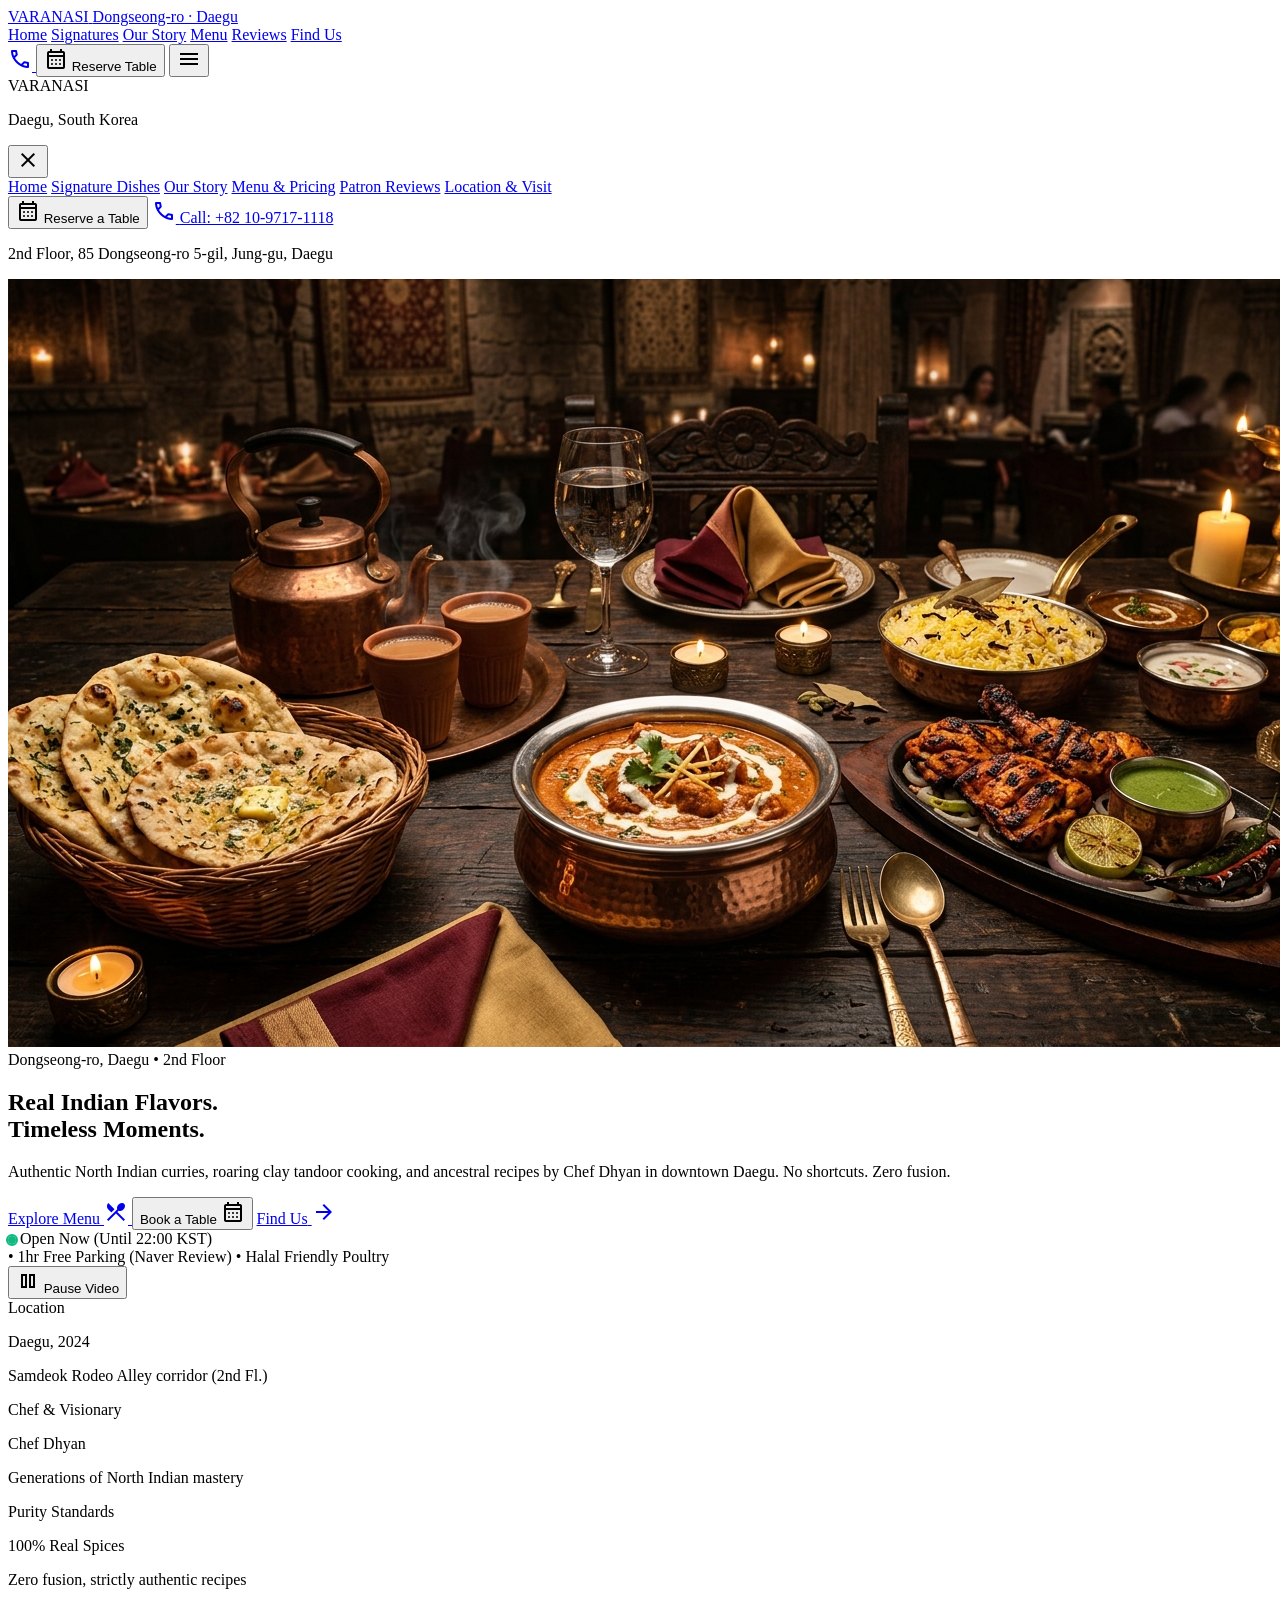
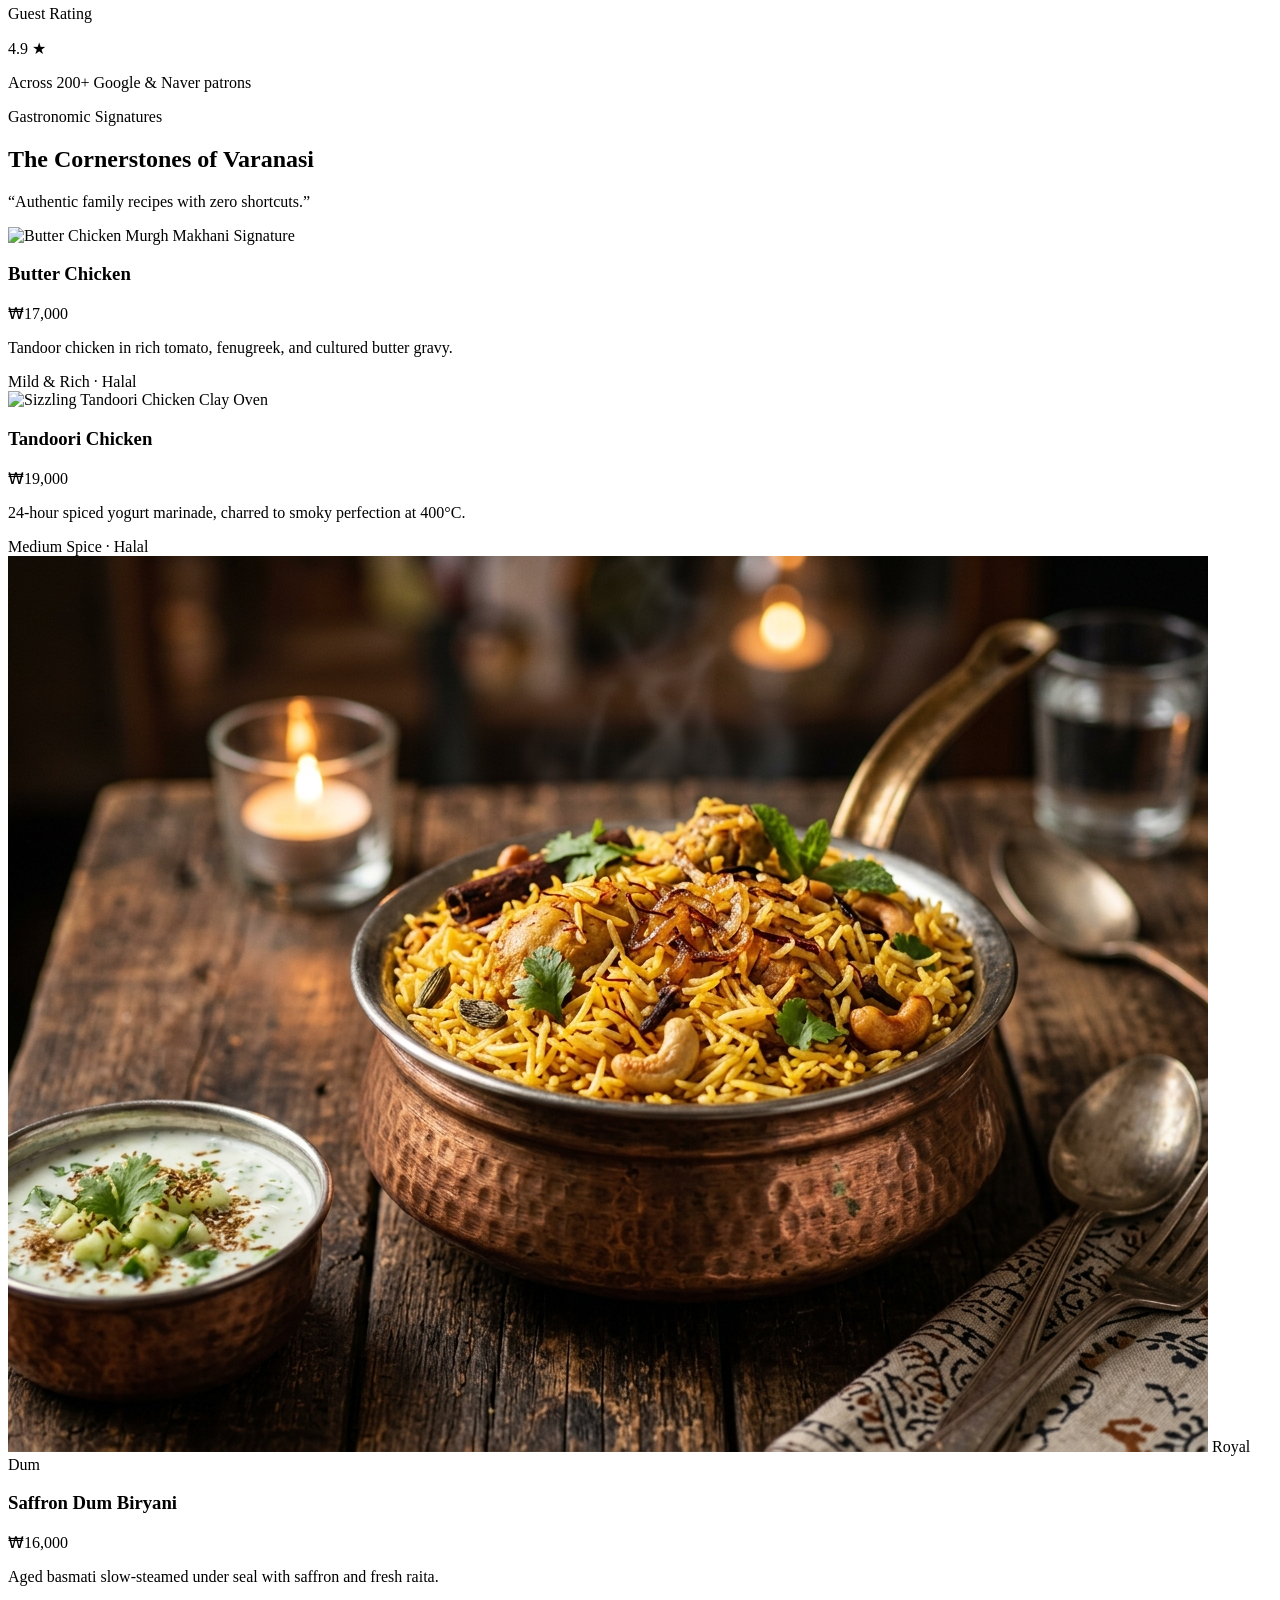
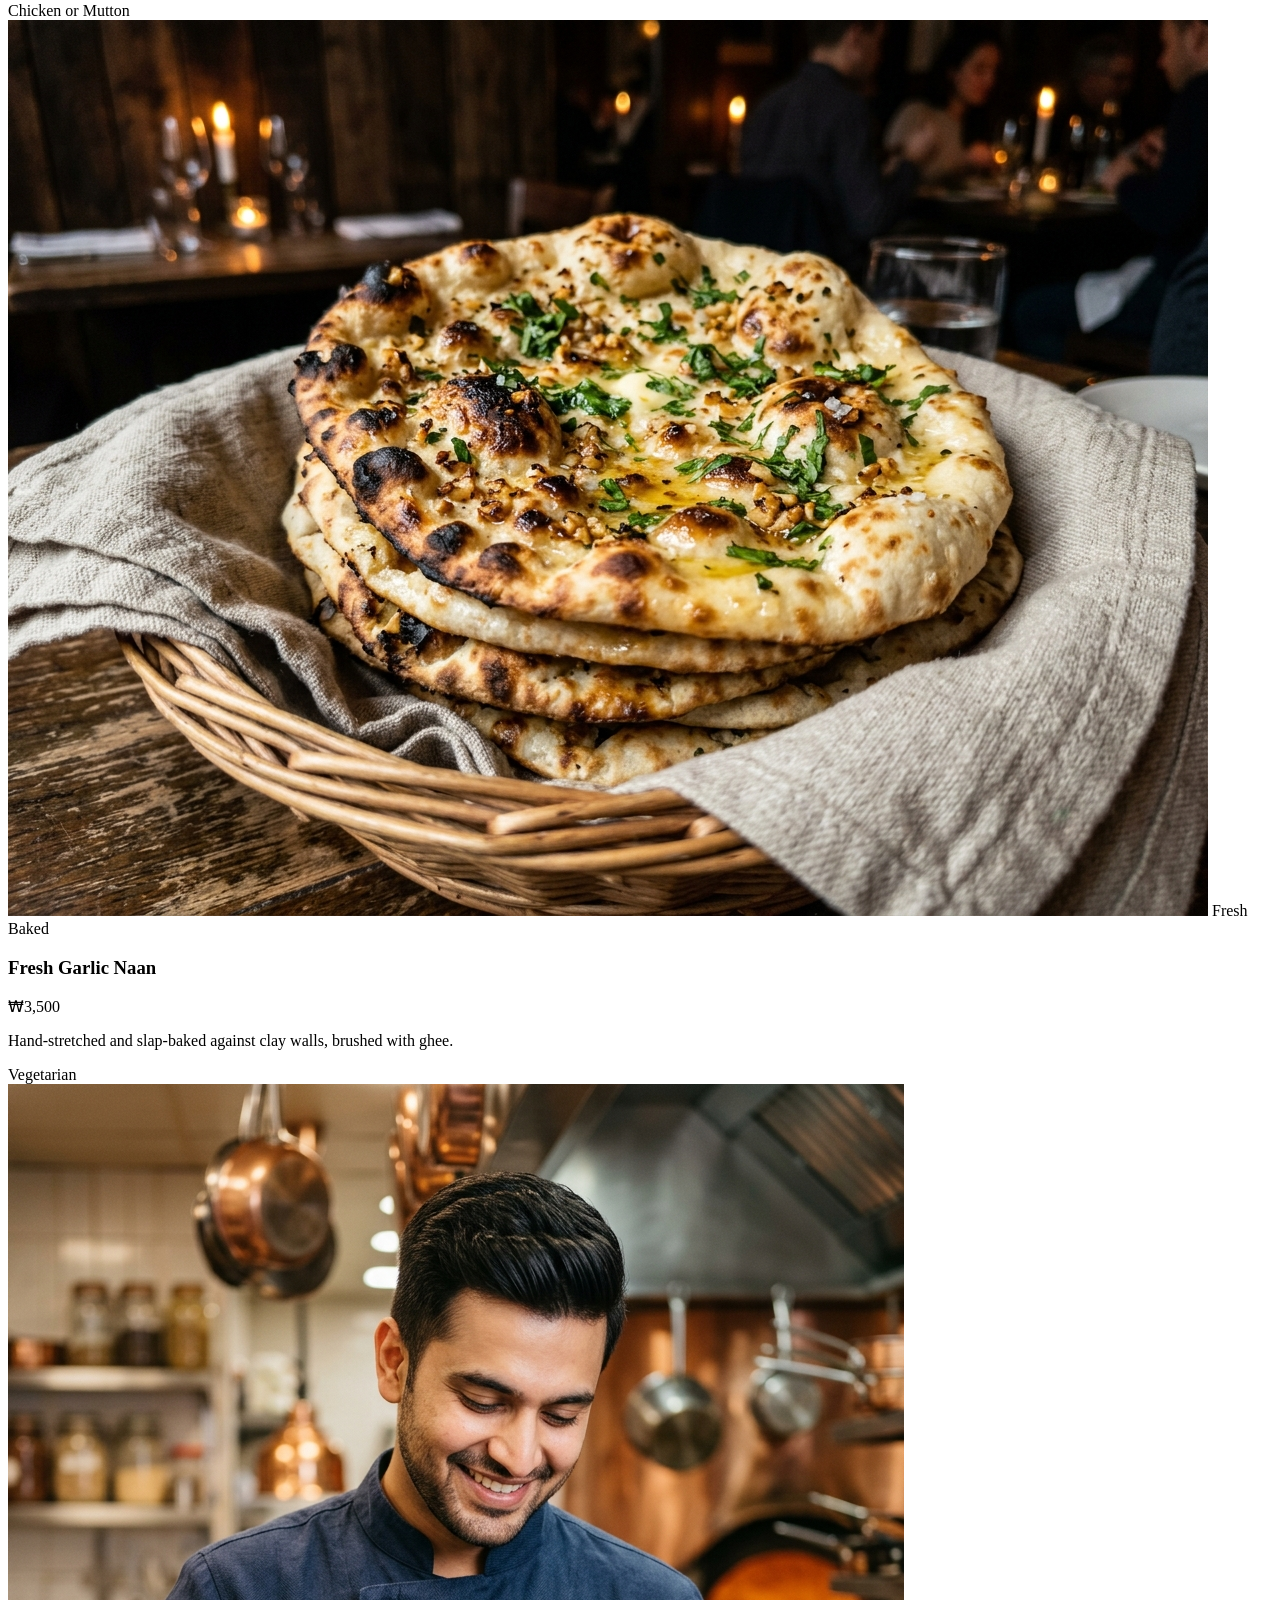
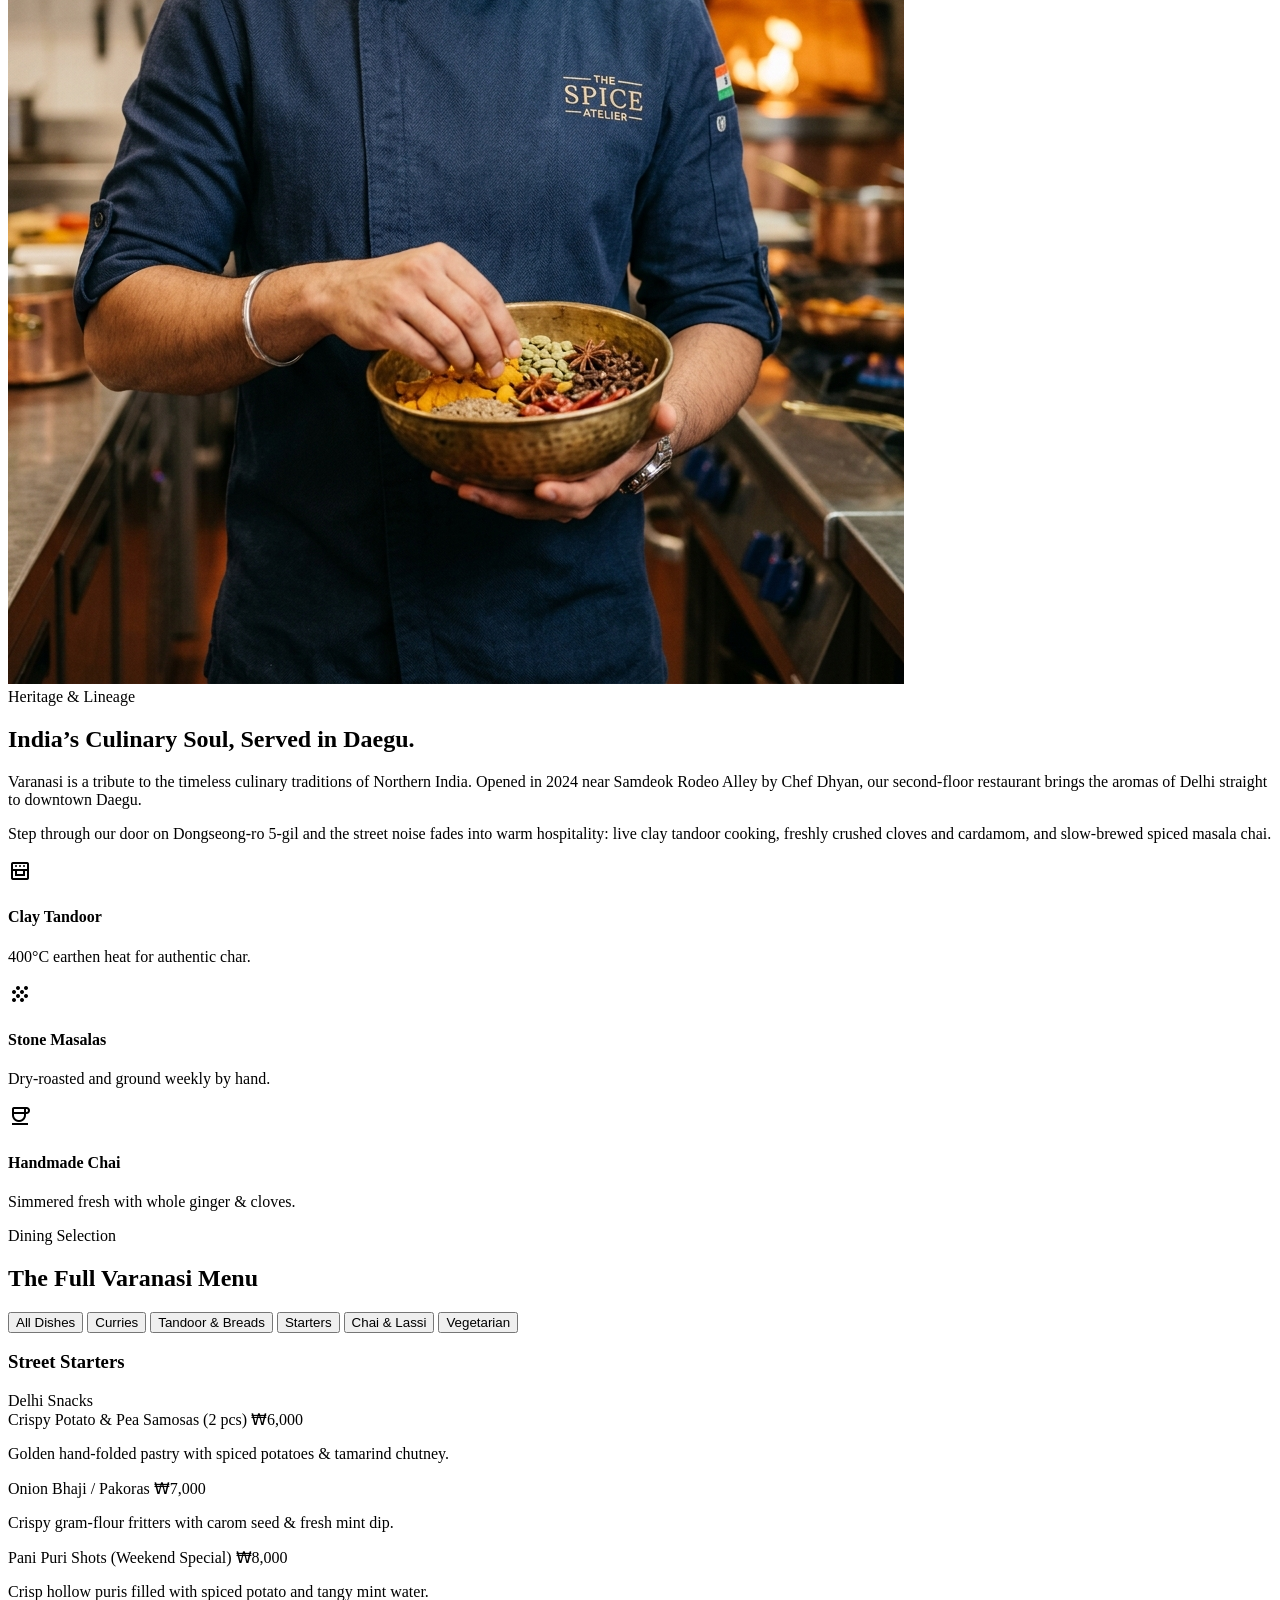
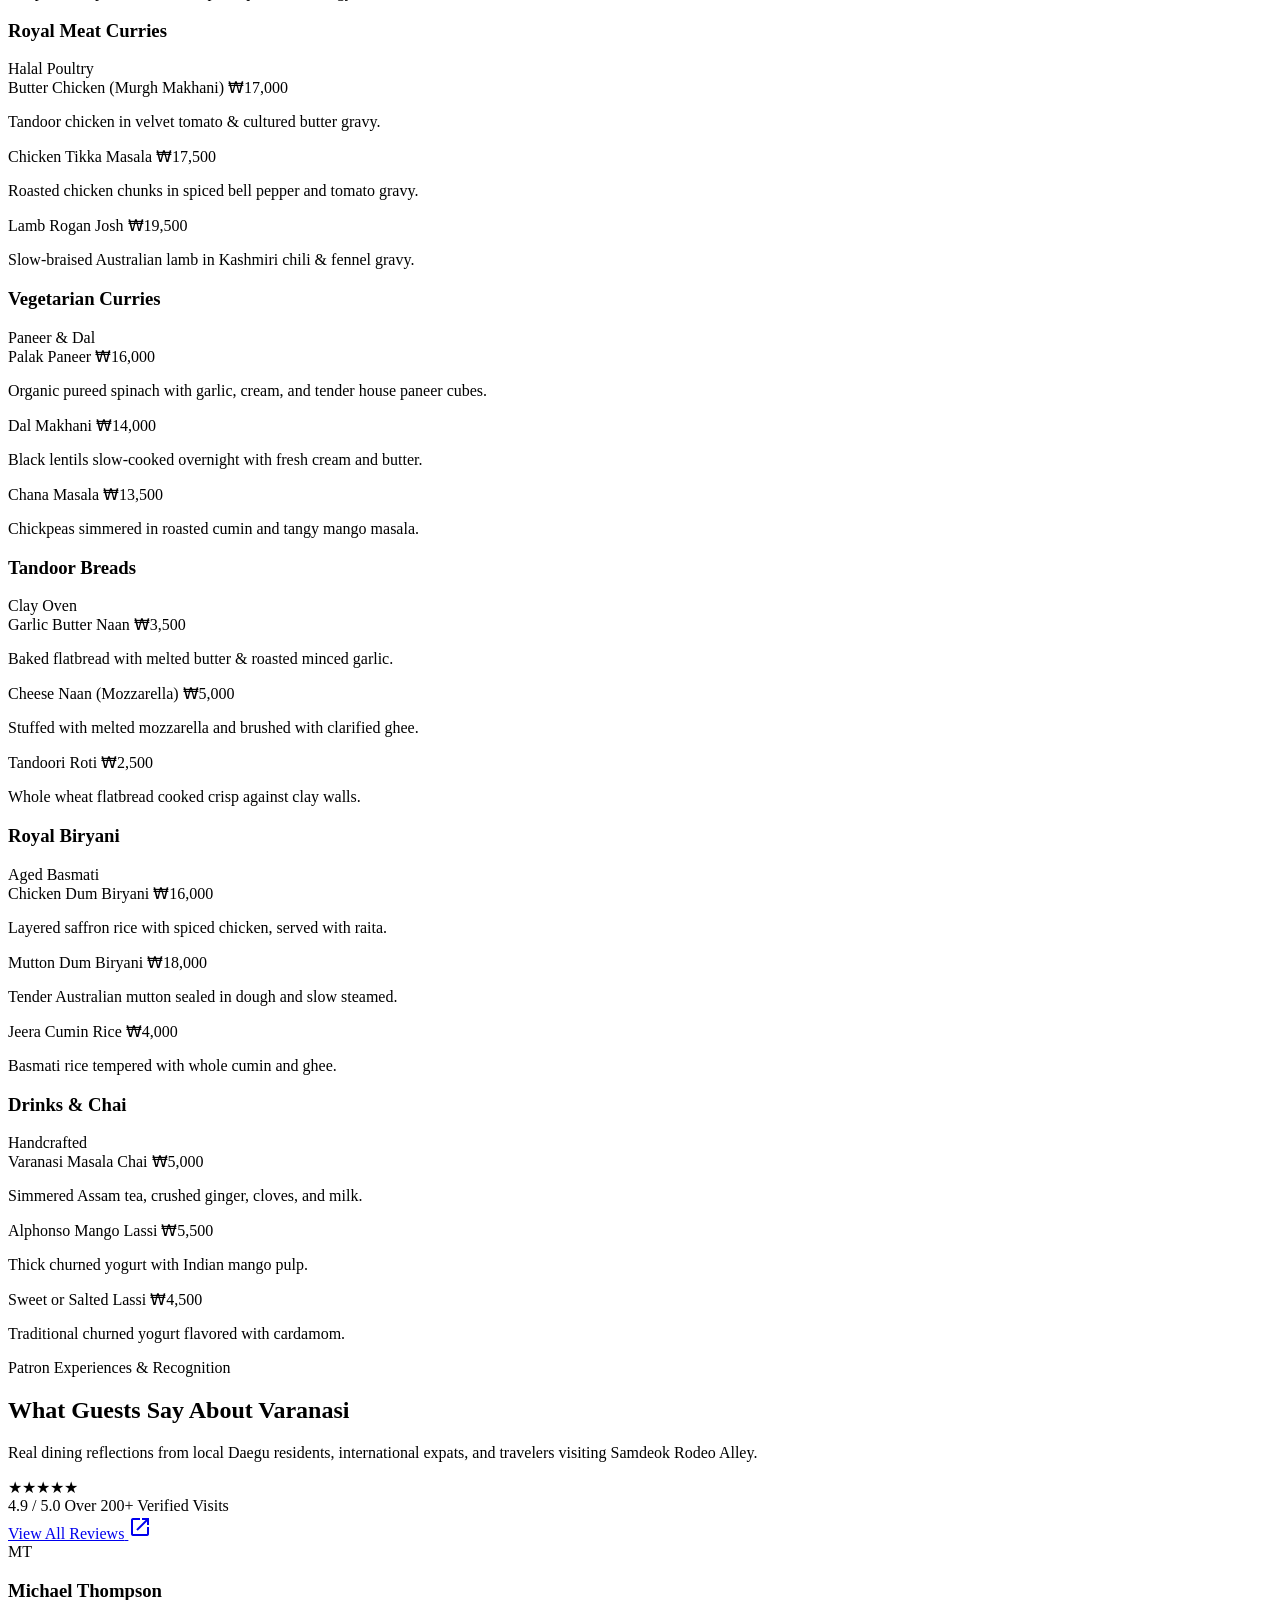
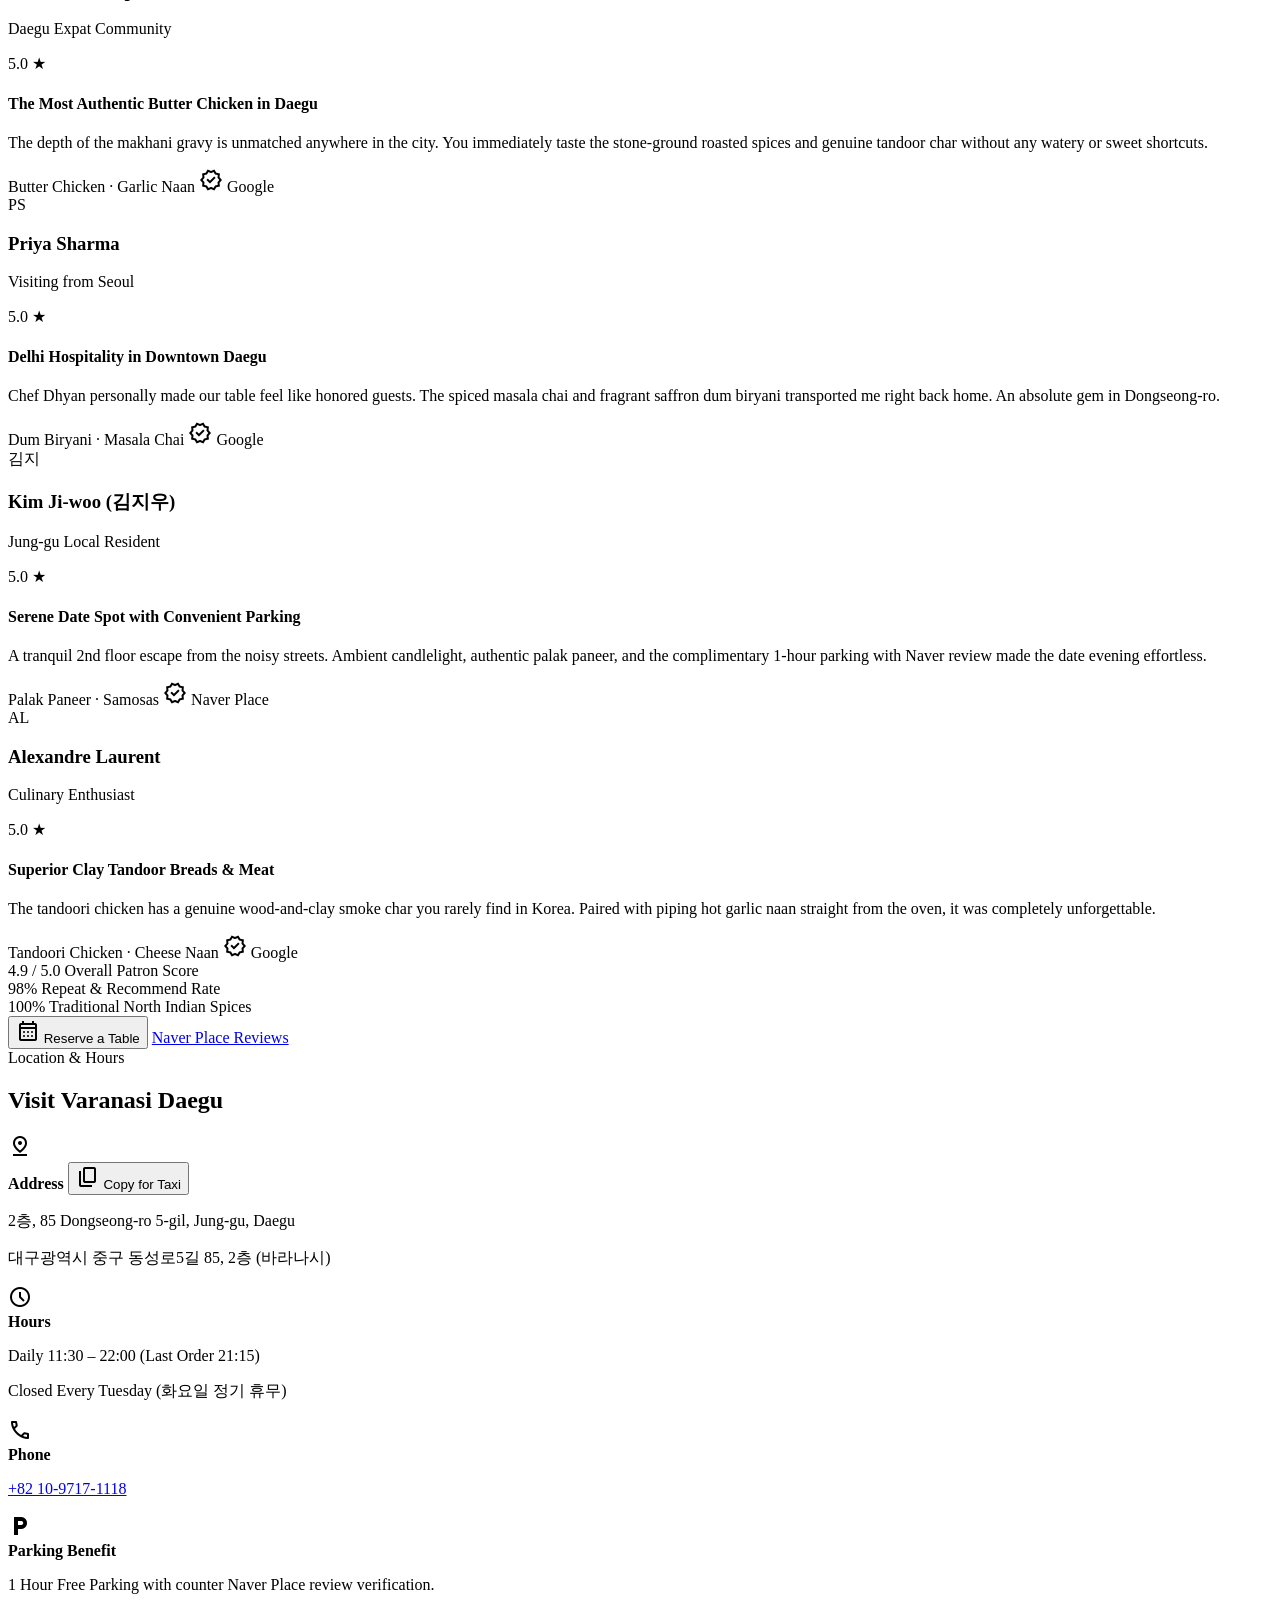
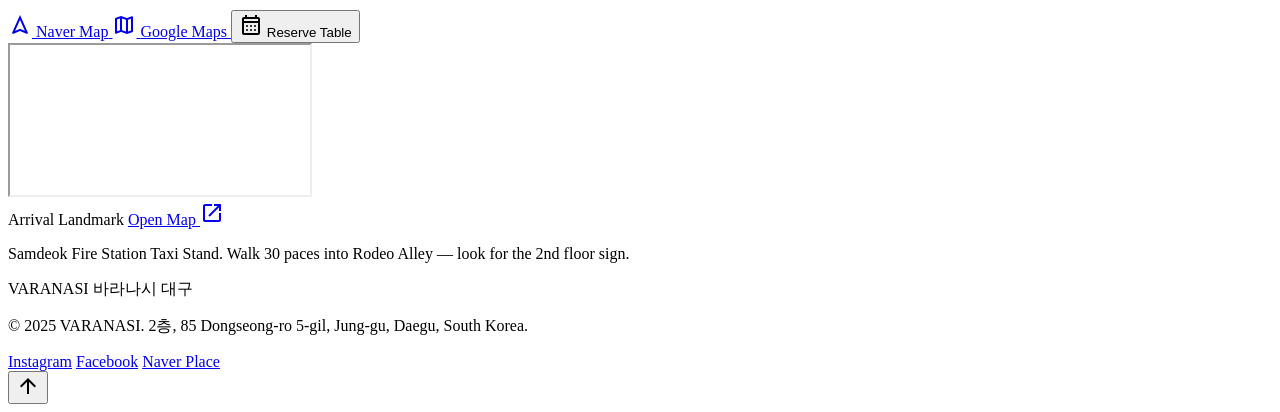
==== index.html @ b13306f2 "Initial commit: Varanasi Restaurant website with hero background video, reservation system, and styl" ====
<!DOCTYPE html>
<html class="scroll-smooth" lang="en">
<head>
  <meta charset="utf-8"/>
  <meta content="width=device-width, initial-scale=1.0" name="viewport"/>
  <meta name="description" content="Varanasi is Daegu's premier authentic Indian restaurant located on the 2nd floor in Dongseong-ro near Samdeok Rodeo Alley. Experience handcrafted North Indian curries, live clay tandoor oven cooking, and spiced masala chai by Chef Dhyan."/>
  <meta name="keywords" content="Varanasi restaurant Daegu, Indian food Daegu, Dongseong-ro Indian restaurant, Samdeok Rodeo Alley, butter chicken Daegu, tandoori chicken, halal Indian restaurant Daegu, authentic curry Korea"/>
  <meta property="og:title" content="VARANASI | Real Indian Flavors & Tandoori Fine Dining in Dongseong-ro, Daegu"/>
  <meta property="og:description" content="Experience genuine North Indian flavors, slow clay-oven cooking, and handcrafted chai in downtown Daegu. 2nd Floor, 85 Dongseong-ro 5-gil."/>
  <meta property="og:type" content="website"/>
  <meta property="og:url" content="https://varanasi.everyexpatinkorea.com/"/>
  <meta property="og:image" content="hero-bg.jpg"/>
  <meta name="twitter:card" content="summary_large_image"/>
  <meta name="theme-color" content="#480717"/>

  <title>VARANASI | Real Indian Flavors & Tandoori Fine Dining in Dongseong-ro, Daegu</title>

  <!-- Google Fonts & Material Symbols -->
  <link rel="preconnect" href="https://fonts.googleapis.com"/>
  <link rel="preconnect" href="https://fonts.gstatic.com" crossorigin=""/>
  <link href="https://fonts.googleapis.com/css2?family=Playfair+Display:ital,wght@0,400;0,500;0,600;0,700;1,400;1,600&family=Plus+Jakarta+Sans:wght@400;500;600;700&display=swap" rel="stylesheet"/>
  <link href="https://fonts.googleapis.com/css2?family=Material+Symbols+Outlined:wght,FILL@100..700,0..1&display=swap" rel="stylesheet"/>

  <!-- Tailwind CSS & Custom Design Tokens -->
  <script src="https://cdn.tailwindcss.com"></script>
  <script>
    tailwind.config = {
      darkMode: "class",
      theme: {
        extend: {
          colors: {
            "surface-container": "#f3ede9",
            "surface": "#fef8f4",
            "primary": "#480717",
            "secondary-container": "#feba52",
            "secondary-fixed": "#ffddb2",
            "on-secondary-container": "#724a00",
            "charcoal-muted": "#5A544F",
            "on-surface-variant": "#544244",
            "surface-variant": "#e7e1de",
            "primary-fixed-dim": "#ffb2ba",
            "secondary": "#825500",
            "pure-cream": "#FFFDF9",
            "on-surface": "#1d1b19",
            "warm-ivory": "#F8F3EA",
            "tertiary-container": "#363a20",
            "primary-fixed": "#ffd9dc",
            "surface-tint": "#964450",
            "surface-container-low": "#f8f2ef",
            "sand-border": "#E8DEC8",
            "on-primary": "#ffffff",
            "primary-container": "#651e2b",
            "error": "#ba1a1a"
          },
          fontFamily: {
            "body-md": ["Plus Jakarta Sans", "sans-serif"],
            "label-caps": ["Plus Jakarta Sans", "sans-serif"],
            "display-hero": ["Playfair Display", "serif"],
            "label-md": ["Plus Jakarta Sans", "sans-serif"],
            "body-lg": ["Plus Jakarta Sans", "sans-serif"],
            "body-sm": ["Plus Jakarta Sans", "sans-serif"],
            "headline-sm": ["Playfair Display", "serif"],
            "title-editorial": ["Playfair Display", "serif"],
            "headline-md": ["Playfair Display", "serif"],
            "headline-lg": ["Playfair Display", "serif"]
          }
        }
      }
    };
  </script>

  <!-- External Stylesheet -->
  <link rel="stylesheet" href="styles.css"/>

  <!-- Schema.org JSON-LD -->
  <script type="application/ld+json">
  {
    "@context": "https://schema.org",
    "@type": "Restaurant",
    "name": "VARANASI (바라나시 대구)",
    "image": "hero-bg.jpg",
    "telephone": "+82-10-9717-1118",
    "priceRange": "₩₩",
    "servesCuisine": ["Indian", "North Indian", "Tandoori", "Halal Friendly"],
    "address": {
      "@type": "PostalAddress",
      "streetAddress": "2nd Floor, 85 Dongseong-ro 5-gil, Jung-gu",
      "addressLocality": "Daegu",
      "addressCountry": "KR"
    },
    "openingHoursSpecification": [
      {
        "@type": "OpeningHoursSpecification",
        "dayOfWeek": ["Wednesday", "Thursday", "Friday", "Saturday", "Sunday", "Monday"],
        "opens": "11:30",
        "closes": "22:00"
      }
    ]
  }
  </script>
</head>

<body class="bg-warm-ivory text-on-surface antialiased selection:bg-secondary-fixed selection:text-on-secondary-fixed" id="top">

  <!-- STICKY HEADER & FULL-WIDTH SINGLE-LINE NAVIGATION -->
  <header class="sticky top-0 left-0 right-0 z-50 bg-warm-ivory/95 backdrop-blur-md shadow-sm border-b border-sand-border/70">
    <div class="w-full px-6 lg:px-12 xl:px-16 h-20 flex items-center justify-between gap-6">
      
      <!-- Brand Logo & Name (Clean & Compact) -->
      <a href="#top" class="flex flex-col shrink-0 group">
        <span class="font-headline-sm text-2xl lg:text-3xl text-primary font-bold tracking-wide transition-colors group-hover:text-primary-container">VARANASI</span>
        <span class="font-label-caps text-[10px] tracking-widest uppercase text-secondary font-semibold -mt-1">Dongseong-ro · Daegu</span>
      </a>

      <!-- Desktop Navigation Menu (Single Line, No Wrap) -->
      <nav class="hidden lg:flex items-center gap-6 xl:gap-9 whitespace-nowrap">
        <a class="font-body-md text-primary font-bold border-b-2 border-secondary py-1 transition-colors" href="#top">Home</a>
        <a class="font-body-md text-on-surface-variant hover:text-primary py-1 transition-colors" href="#signature-experience">Signatures</a>
        <a class="font-body-md text-on-surface-variant hover:text-primary py-1 transition-colors" href="#our-story">Our Story</a>
        <a class="font-body-md text-on-surface-variant hover:text-primary py-1 transition-colors" href="#complete-menu">Menu</a>
        
        <a class="font-body-md text-on-surface-variant hover:text-primary py-1 transition-colors" href="#reviews">Reviews</a>
        <a class="font-body-md text-on-surface-variant hover:text-primary py-1 transition-colors" href="#visit-sanctuary">Find Us</a>
      </nav>

      <!-- Right Header Actions (Clean & Single Line) -->
      <div class="flex items-center gap-4 shrink-0 whitespace-nowrap">
        <a href="tel:01097171118" aria-label="Call +82 10-9717-1118" title="Call Varanasi: +82 10-9717-1118" class="flex items-center justify-center w-10 h-10 rounded-full border border-sand-border bg-pure-cream hover:bg-surface-container text-primary hover:text-secondary shadow-xs transition-colors">
          <span class="material-symbols-outlined text-[20px]">call</span>
        </a>
        <button type="button" class="btn-open-reserve inline-flex items-center justify-center gap-1.5 bg-primary text-on-primary font-label-caps text-xs uppercase tracking-wider px-5 py-2.5 rounded shadow-sm hover:bg-primary-container transition-all">
          <span class="material-symbols-outlined text-[16px]">calendar_month</span>
          <span>Reserve Table</span>
        </button>
        <button id="mobile-menu-btn" type="button" aria-label="Toggle navigation menu" class="lg:hidden p-2 rounded-lg bg-pure-cream text-primary border border-sand-border hover:bg-surface-container focus:outline-none">
          <span class="material-symbols-outlined text-[24px]">menu</span>
        </button>
      </div>

    </div>
  </header>

  <!-- MOBILE NAVIGATION DRAWER -->
  <div id="mobile-drawer" class="fixed inset-0 z-50 hidden flex-col bg-warm-ivory/98 backdrop-blur-lg p-6 overflow-y-auto">
    <div class="flex items-center justify-between pb-6 border-b border-sand-border">
      <div class="flex flex-col">
        <span class="font-headline-sm text-primary text-xl font-bold">VARANASI</span>
        <p class="text-[11px] text-secondary font-semibold uppercase">Daegu, South Korea</p>
      </div>
      <button id="close-mobile-drawer" type="button" class="p-2 rounded-full text-primary hover:bg-surface-container">
        <span class="material-symbols-outlined text-[28px]">close</span>
      </button>
    </div>

    <nav class="flex flex-col py-6 space-y-4">
      <a class="text-xl font-headline-sm text-primary hover:text-secondary py-2 border-b border-sand-border/40" href="#top">Home</a>
      <a class="text-xl font-headline-sm text-primary hover:text-secondary py-2 border-b border-sand-border/40" href="#signature-experience">Signature Dishes</a>
      <a class="text-xl font-headline-sm text-primary hover:text-secondary py-2 border-b border-sand-border/40" href="#our-story">Our Story</a>
      <a class="text-xl font-headline-sm text-primary hover:text-secondary py-2 border-b border-sand-border/40" href="#complete-menu">Menu &amp; Pricing</a>
      
      <a class="text-xl font-headline-sm text-primary hover:text-secondary py-2 border-b border-sand-border/40" href="#reviews">Patron Reviews</a>
      <a class="text-xl font-headline-sm text-primary hover:text-secondary py-2 border-b border-sand-border/40" href="#visit-sanctuary">Location &amp; Visit</a>
    </nav>

    <div class="mt-auto pt-6 space-y-3 border-t border-sand-border">
      <button type="button" class="btn-open-reserve w-full flex items-center justify-center gap-2 bg-primary text-on-primary py-3 rounded-lg font-label-caps uppercase text-sm">
        <span class="material-symbols-outlined text-[18px]">calendar_month</span>
        <span>Reserve a Table</span>
      </button>
      <a href="tel:01097171118" class="w-full flex items-center justify-center gap-2 bg-pure-cream border border-sand-border text-primary py-3 rounded-lg font-label-caps uppercase text-sm">
        <span class="material-symbols-outlined text-[18px]">call</span>
        <span>Call: +82 10-9717-1118</span>
      </a>
      <p class="text-center text-xs text-charcoal-muted pt-2">2nd Floor, 85 Dongseong-ro 5-gil, Jung-gu, Daegu</p>
    </div>
  </div>

  <main class="w-full">

    <!-- 4K IMMERSIVE HERO SECTION (CLEAN & MINIMALIST LUXURY) -->
    <section class="relative w-full min-h-[85vh] lg:min-h-[88vh] flex items-center bg-primary overflow-hidden" id="home">
      
      <!-- Fallback Static Background Image (Instant display while video loads) -->
      <div class="absolute inset-0 bg-cover bg-center transition-transform duration-1000 scale-100" style="background-image: url('hero-bg.jpg');"></div>
      
      <!-- Atmospheric Indian Culinary Video (Autoplay, Loop, Muted, Plays-inline) -->
      <video
        id="hero-video"
        autoplay
        loop
        muted
        playsinline
        webkit-playsinline
        preload="auto"
        poster="hero-bg.jpg"
        class="absolute inset-0 w-full h-full object-cover object-center pointer-events-none transition-opacity duration-1000"
        aria-hidden="true"
      >
        <source src="Chef_preparing_Indian_food_curry_20261009081304.mp4" type="video/mp4" />
      </video>

      <!-- Luxury Cinematic Gradient Overlays for Enhanced Text Contrast -->
      <div class="absolute inset-0 bg-gradient-to-r from-black/85 via-black/60 to-black/30 lg:to-transparent pointer-events-none"></div>
      <div class="absolute inset-0 bg-gradient-to-t from-black/85 via-transparent to-black/40 pointer-events-none"></div>

      <!-- Hero Content Container (Expansive & Simple) -->
      <div class="relative z-10 w-full max-w-[1600px] mx-auto px-6 lg:px-12 xl:px-16 py-20 lg:py-28">
        <div class="max-w-2xl text-left space-y-6">
          
          <div class="inline-flex items-center gap-2 px-3.5 py-1.5 rounded-full bg-white/10 backdrop-blur-md border border-white/20 text-white text-xs tracking-widest uppercase font-semibold">
            <span class="w-2 h-2 rounded-full bg-secondary-container"></span>
            <span>Dongseong-ro, Daegu • 2nd Floor</span>
          </div>

          <h1 class="font-display-hero text-4xl sm:text-5xl lg:text-6xl text-white font-semibold leading-[1.12] tracking-tight">
            Real Indian Flavors.<br/>
            <span class="italic font-normal text-secondary-fixed">Timeless</span> Moments.
          </h1>

          <p class="font-body-lg text-lg text-white/90 leading-relaxed font-normal">
            Authentic North Indian curries, roaring clay tandoor cooking, and ancestral recipes by Chef Dhyan in downtown Daegu. No shortcuts. Zero fusion.
          </p>

          <!-- Simple Clean Action Buttons -->
          <div class="flex flex-wrap items-center gap-4 pt-2">
            <a href="#complete-menu" class="inline-flex items-center justify-center gap-2 bg-secondary text-pure-cream font-label-caps uppercase text-xs tracking-wider px-7 py-3.5 rounded shadow-lg hover:bg-on-secondary-container transition-all">
              <span>Explore Menu</span>
              <span class="material-symbols-outlined text-[18px]">restaurant_menu</span>
            </a>
            <button type="button" class="btn-open-reserve inline-flex items-center justify-center gap-2 bg-white/15 hover:bg-white/25 text-white backdrop-blur-md border border-white/30 font-label-caps uppercase text-xs tracking-wider px-7 py-3.5 rounded transition-all">
              <span>Book a Table</span>
              <span class="material-symbols-outlined text-[18px]">calendar_month</span>
            </button>
            <a href="#visit-sanctuary" class="inline-flex items-center justify-center gap-1.5 text-white/80 hover:text-white text-xs font-semibold underline underline-offset-4 px-2 py-3 transition-colors">
              <span>Find Us</span>
              <span class="material-symbols-outlined text-[16px]">arrow_forward</span>
            </a>
          </div>

          <!-- Clean Single-Line Status Indicator -->
          <div class="flex flex-wrap items-center gap-4 sm:gap-6 pt-4 text-xs text-white/80 border-t border-white/15">
            <div id="live-status-pill" class="flex items-center gap-2">
              <span class="pulse-indicator open"></span>
              <span>Daily 11:30 – 22:00 (Tue Closed)</span>
            </div>
            <span>•</span>
            <span>1hr Free Parking (Naver Review)</span>
            <span>•</span>
            <span>Halal Friendly Poultry</span>
          </div>

        </div>
      </div>

      <!-- Floating Video Control Badge (WCAG Motion Pause & Atmosphere Luxury) -->
      <div class="absolute bottom-6 right-6 z-20 hidden sm:flex items-center">
        <button id="hero-video-toggle" type="button" aria-label="Pause background video" class="inline-flex items-center gap-1.5 px-3 py-1.5 rounded-full bg-black/40 hover:bg-black/65 backdrop-blur-md border border-white/20 text-white/90 text-xs font-label-caps tracking-wider transition-all">
          <span class="material-symbols-outlined text-[16px]" id="hero-video-icon">pause</span>
          <span id="hero-video-text">Pause Video</span>
        </button>
      </div>
    </section>

    <!-- HERITAGE BAR (CLEAN & EXPANSIVE) -->
    <section class="w-full bg-pure-cream py-10 border-b border-sand-border" id="heritage">
      <div class="w-full max-w-[1600px] mx-auto px-6 lg:px-12 xl:px-16">
        <div class="grid grid-cols-2 md:grid-cols-4 gap-8 text-center md:text-left">
          
          <div class="space-y-1">
            <span class="font-label-caps text-xs uppercase text-secondary font-bold tracking-wider">Location</span>
            <p class="font-headline-md text-2xl text-primary font-bold">Daegu, 2024</p>
            <p class="font-body-sm text-xs text-charcoal-muted">Samdeok Rodeo Alley corridor (2nd Fl.)</p>
          </div>

          <div class="space-y-1">
            <span class="font-label-caps text-xs uppercase text-secondary font-bold tracking-wider">Chef &amp; Visionary</span>
            <p class="font-headline-md text-2xl text-primary font-bold">Chef Dhyan</p>
            <p class="font-body-sm text-xs text-charcoal-muted">Generations of North Indian mastery</p>
          </div>

          <div class="space-y-1">
            <span class="font-label-caps text-xs uppercase text-secondary font-bold tracking-wider">Purity Standards</span>
            <p class="font-headline-md text-2xl text-primary font-bold">100% Real Spices</p>
            <p class="font-body-sm text-xs text-charcoal-muted">Zero fusion, strictly authentic recipes</p>
          </div>

          <div class="space-y-1">
            <span class="font-label-caps text-xs uppercase text-secondary font-bold tracking-wider">Guest Rating</span>
            <p class="font-headline-md text-2xl text-primary font-bold flex items-center justify-center md:justify-start gap-1">
              <span>4.9</span>
              <span class="text-secondary text-xl">★</span>
            </p>
            <p class="font-body-sm text-xs text-charcoal-muted">Across 200+ Google &amp; Naver patrons</p>
          </div>

        </div>
      </div>
    </section>

    <!-- SIGNATURE FOOD EXPERIENCE -->
    <section class="w-full bg-warm-ivory py-16 lg:py-24" id="signature-experience">
      <div class="w-full max-w-[1600px] mx-auto px-6 lg:px-12 xl:px-16">
        
        <!-- Section Header -->
        <div class="flex flex-col md:flex-row md:items-end justify-between mb-12 gap-4">
          <div class="space-y-2 max-w-xl">
            <span class="font-label-caps text-xs uppercase text-secondary tracking-widest font-bold">Gastronomic Signatures</span>
            <h2 class="font-headline-lg text-3xl lg:text-4xl text-primary font-semibold">The Cornerstones of Varanasi</h2>
          </div>
          <p class="font-title-editorial text-lg text-primary italic max-w-md">“Authentic family recipes with zero shortcuts.”</p>
        </div>

        <!-- Dish Grid -->
        <div class="grid grid-cols-1 md:grid-cols-2 lg:grid-cols-4 gap-6">
          
          <!-- Item 1: Butter Chicken -->
          <div class="bg-pure-cream rounded-xl overflow-hidden shadow-sm flex flex-col group hover:shadow-lg transition-all border border-sand-border">
            <div class="w-full aspect-[4/3] overflow-hidden relative">
              <img class="w-full h-full object-cover group-hover:scale-105 transition-transform duration-500 cursor-pointer" 
                   data-lightbox="true"
                   data-caption="Signature Butter Chicken (Murgh Makhani) simmered in a copper handi with heavy cream swirl."
                   alt="Butter Chicken Murgh Makhani" 
                   src="https://lh3.googleusercontent.com/aida-public/[base64]"/>
              <span class="absolute top-3 left-3 bg-secondary text-pure-cream font-label-caps text-[11px] uppercase px-2.5 py-0.5 rounded shadow-sm">Signature</span>
            </div>
            <div class="p-5 flex flex-col justify-between flex-1 space-y-3">
              <div>
                <div class="flex items-baseline justify-between gap-2">
                  <h3 class="font-headline-sm text-lg text-primary font-bold">Butter Chicken</h3>
                  <span class="text-secondary font-bold text-base">₩17,000</span>
                </div>
                <p class="font-body-sm text-xs text-charcoal-muted mt-2 leading-relaxed">
                  Tandoor chicken in rich tomato, fenugreek, and cultured butter gravy.
                </p>
              </div>
              <span class="text-[11px] text-charcoal-muted bg-surface-container px-2 py-0.5 rounded w-max">Mild &amp; Rich · Halal</span>
            </div>
          </div>

          <!-- Item 2: Tandoori Chicken -->
          <div class="bg-pure-cream rounded-xl overflow-hidden shadow-sm flex flex-col group hover:shadow-lg transition-all border border-sand-border">
            <div class="w-full aspect-[4/3] overflow-hidden relative">
              <img class="w-full h-full object-cover group-hover:scale-105 transition-transform duration-500 cursor-pointer" 
                   data-lightbox="true"
                   data-caption="Sizzling Tandoori Chicken charred dark red with natural Kashmiri chili and mustard oil."
                   alt="Sizzling Tandoori Chicken" 
                   src="https://lh3.googleusercontent.com/aida-public/[base64]"/>
              <span class="absolute top-3 left-3 bg-primary text-on-primary font-label-caps text-[11px] uppercase px-2.5 py-0.5 rounded shadow-sm">Clay Oven</span>
            </div>
            <div class="p-5 flex flex-col justify-between flex-1 space-y-3">
              <div>
                <div class="flex items-baseline justify-between gap-2">
                  <h3 class="font-headline-sm text-lg text-primary font-bold">Tandoori Chicken</h3>
                  <span class="text-secondary font-bold text-base">₩19,000</span>
                </div>
                <p class="font-body-sm text-xs text-charcoal-muted mt-2 leading-relaxed">
                  24-hour spiced yogurt marinade, charred to smoky perfection at 400°C.
                </p>
              </div>
              <span class="text-[11px] text-charcoal-muted bg-surface-container px-2 py-0.5 rounded w-max">Medium Spice · Halal</span>
            </div>
          </div>

          <!-- Item 3: Saffron Dum Biryani -->
          <div class="bg-pure-cream rounded-xl overflow-hidden shadow-sm flex flex-col group hover:shadow-lg transition-all border border-sand-border">
            <div class="w-full aspect-[4/3] overflow-hidden relative">
              <img class="w-full h-full object-cover group-hover:scale-105 transition-transform duration-500 cursor-pointer" 
                   data-lightbox="true"
                   data-caption="Authentic Royal Saffron Dum Biryani served in a hammered copper handi with cucumber cumin raita."
                   alt="Saffron Dum Biryani" 
                   src="biryani.jpg"/>
              <span class="absolute top-3 left-3 bg-secondary text-pure-cream font-label-caps text-[11px] uppercase px-2.5 py-0.5 rounded shadow-sm">Royal Dum</span>
            </div>
            <div class="p-5 flex flex-col justify-between flex-1 space-y-3">
              <div>
                <div class="flex items-baseline justify-between gap-2">
                  <h3 class="font-headline-sm text-lg text-primary font-bold">Saffron Dum Biryani</h3>
                  <span class="text-secondary font-bold text-base">₩16,000</span>
                </div>
                <p class="font-body-sm text-xs text-charcoal-muted mt-2 leading-relaxed">
                  Aged basmati slow-steamed under seal with saffron and fresh raita.
                </p>
              </div>
              <span class="text-[11px] text-charcoal-muted bg-surface-container px-2 py-0.5 rounded w-max">Chicken or Mutton</span>
            </div>
          </div>

          <!-- Item 4: Garlic Naan -->
          <div class="bg-pure-cream rounded-xl overflow-hidden shadow-sm flex flex-col group hover:shadow-lg transition-all border border-sand-border">
            <div class="w-full aspect-[4/3] overflow-hidden relative">
              <img class="w-full h-full object-cover group-hover:scale-105 transition-transform duration-500 cursor-pointer" 
                   data-lightbox="true"
                   data-caption="Freshly baked artisanal Garlic Naan glistening with butter, roasted garlic, and cilantro."
                   alt="Fresh Garlic Naan" 
                   src="garlic-naan.jpg"/>
              <span class="absolute top-3 left-3 bg-primary text-on-primary font-label-caps text-[11px] uppercase px-2.5 py-0.5 rounded shadow-sm">Fresh Baked</span>
            </div>
            <div class="p-5 flex flex-col justify-between flex-1 space-y-3">
              <div>
                <div class="flex items-baseline justify-between gap-2">
                  <h3 class="font-headline-sm text-lg text-primary font-bold">Fresh Garlic Naan</h3>
                  <span class="text-secondary font-bold text-base">₩3,500</span>
                </div>
                <p class="font-body-sm text-xs text-charcoal-muted mt-2 leading-relaxed">
                  Hand-stretched and slap-baked against clay walls, brushed with ghee.
                </p>
              </div>
              <span class="text-[11px] text-charcoal-muted bg-surface-container px-2 py-0.5 rounded w-max">Vegetarian</span>
            </div>
          </div>

        </div>

      </div>
    </section>

    <!-- OUR STORY & ROOTS -->
    <section class="w-full bg-pure-cream py-16 lg:py-24 border-t border-sand-border" id="our-story">
      <div class="w-full max-w-[1600px] mx-auto px-6 lg:px-12 xl:px-16">
        <div class="grid grid-cols-1 lg:grid-cols-12 gap-12 items-center">
          
          <div class="lg:col-span-5 relative">
            <div class="w-full aspect-[4/5] rounded-xl overflow-hidden shadow-xl bg-surface-container border border-sand-border">
              <img class="w-full h-full object-cover cursor-pointer" 
                   data-lightbox="true"
                   data-caption="Chef Dhyan inspecting hand-ground spices in a traditional brass bowl inside Varanasi kitchen in Daegu."
                   alt="Chef Dhyan inspecting hand-ground spices in Varanasi kitchen in Daegu" 
                   src="chef-dhyan.jpg"/>
            </div>
          </div>

          <div class="lg:col-span-7 flex flex-col space-y-6">
            <div class="space-y-2">
              <span class="font-label-caps text-xs uppercase text-secondary tracking-widest font-bold">Heritage &amp; Lineage</span>
              <h2 class="font-headline-lg text-3xl lg:text-4xl text-primary font-semibold">India’s Culinary Soul, Served in Daegu.</h2>
            </div>

            <p class="font-body-md text-base text-on-surface-variant leading-relaxed">
              Varanasi is a tribute to the timeless culinary traditions of Northern India. Opened in 2024 near Samdeok Rodeo Alley by Chef Dhyan, our second-floor restaurant brings the aromas of Delhi straight to downtown Daegu.
            </p>

            <p class="font-body-sm text-sm text-charcoal-muted leading-relaxed">
              Step through our door on Dongseong-ro 5-gil and the street noise fades into warm hospitality: live clay tandoor cooking, freshly crushed cloves and cardamom, and slow-brewed spiced masala chai.
            </p>

            <div class="grid grid-cols-1 sm:grid-cols-3 gap-4 pt-2">
              <div class="p-4 rounded-lg bg-warm-ivory space-y-1 border border-sand-border">
                <span class="material-symbols-outlined text-secondary text-[24px]">oven_gen</span>
                <h4 class="font-label-md text-sm text-primary font-bold">Clay Tandoor</h4>
                <p class="font-body-sm text-xs text-charcoal-muted">400°C earthen heat for authentic char.</p>
              </div>

              <div class="p-4 rounded-lg bg-warm-ivory space-y-1 border border-sand-border">
                <span class="material-symbols-outlined text-secondary text-[24px]">grain</span>
                <h4 class="font-label-md text-sm text-primary font-bold">Stone Masalas</h4>
                <p class="font-body-sm text-xs text-charcoal-muted">Dry-roasted and ground weekly by hand.</p>
              </div>

              <div class="p-4 rounded-lg bg-warm-ivory space-y-1 border border-sand-border">
                <span class="material-symbols-outlined text-secondary text-[24px]">coffee</span>
                <h4 class="font-label-md text-sm text-primary font-bold">Handmade Chai</h4>
                <p class="font-body-sm text-xs text-charcoal-muted">Simmered fresh with whole ginger &amp; cloves.</p>
              </div>
            </div>

          </div>

        </div>
      </div>
    </section>

    <!-- FULL INTERACTIVE MENU -->
    <section class="w-full bg-warm-ivory py-16 lg:py-24" id="complete-menu">
      <div class="w-full max-w-[1600px] mx-auto px-6 lg:px-12 xl:px-16">
        
        <div class="text-center max-w-xl mx-auto space-y-2 mb-10">
          <span class="font-label-caps text-xs uppercase text-secondary tracking-widest font-bold">Dining Selection</span>
          <h2 class="font-headline-lg text-3xl lg:text-4xl text-primary font-semibold">The Full Varanasi Menu</h2>
        </div>

        <!-- Filter Tabs -->
        <div class="flex flex-wrap items-center justify-center gap-2 mb-8">
          <button type="button" data-category="all" class="menu-tab-btn bg-primary text-on-primary shadow-sm px-4 py-1.5 rounded-full font-label-md text-xs uppercase tracking-wider transition-all">
            All Dishes
          </button>
          <button type="button" data-category="curry" class="menu-tab-btn bg-pure-cream text-charcoal-muted hover:text-primary px-4 py-1.5 rounded-full font-label-md text-xs uppercase tracking-wider transition-all border border-sand-border">
            Curries
          </button>
          <button type="button" data-category="tandoor" class="menu-tab-btn bg-pure-cream text-charcoal-muted hover:text-primary px-4 py-1.5 rounded-full font-label-md text-xs uppercase tracking-wider transition-all border border-sand-border">
            Tandoor &amp; Breads
          </button>
          <button type="button" data-category="starters" class="menu-tab-btn bg-pure-cream text-charcoal-muted hover:text-primary px-4 py-1.5 rounded-full font-label-md text-xs uppercase tracking-wider transition-all border border-sand-border">
            Starters
          </button>
          <button type="button" data-category="drinks" class="menu-tab-btn bg-pure-cream text-charcoal-muted hover:text-primary px-4 py-1.5 rounded-full font-label-md text-xs uppercase tracking-wider transition-all border border-sand-border">
            Chai &amp; Lassi
          </button>
          <button type="button" data-category="vegetarian" class="menu-tab-btn bg-pure-cream text-charcoal-muted hover:text-primary px-4 py-1.5 rounded-full font-label-md text-xs uppercase tracking-wider transition-all border border-sand-border">
            Vegetarian
          </button>
        </div>

        <!-- Menu Cards Grid -->
        <div class="grid grid-cols-1 md:grid-cols-2 lg:grid-cols-3 gap-6">
          
          <div class="menu-card bg-pure-cream p-6 rounded-xl shadow-sm space-y-4 border border-sand-border" data-categories="starters vegetarian">
            <div class="border-b border-sand-border/70 pb-3 flex justify-between items-center">
              <h3 class="font-headline-sm text-lg text-primary font-bold">Street Starters</h3>
              <span class="text-xs uppercase text-secondary font-semibold">Delhi Snacks</span>
            </div>
            <div class="space-y-3">
              <div>
                <div class="flex justify-between items-baseline">
                  <span class="text-sm font-semibold text-on-surface">Crispy Potato &amp; Pea Samosas (2 pcs)</span>
                  <span class="text-secondary font-bold text-sm">₩6,000</span>
                </div>
                <p class="text-xs text-charcoal-muted mt-0.5">Golden hand-folded pastry with spiced potatoes &amp; tamarind chutney.</p>
              </div>
              <div>
                <div class="flex justify-between items-baseline">
                  <span class="text-sm font-semibold text-on-surface">Onion Bhaji / Pakoras</span>
                  <span class="text-secondary font-bold text-sm">₩7,000</span>
                </div>
                <p class="text-xs text-charcoal-muted mt-0.5">Crispy gram-flour fritters with carom seed &amp; fresh mint dip.</p>
              </div>
              <div>
                <div class="flex justify-between items-baseline">
                  <span class="text-sm font-semibold text-on-surface">Pani Puri Shots (Weekend Special)</span>
                  <span class="text-secondary font-bold text-sm">₩8,000</span>
                </div>
                <p class="text-xs text-charcoal-muted mt-0.5">Crisp hollow puris filled with spiced potato and tangy mint water.</p>
              </div>
            </div>
          </div>

          <div class="menu-card bg-pure-cream p-6 rounded-xl shadow-sm space-y-4 border border-sand-border" data-categories="curry">
            <div class="border-b border-sand-border/70 pb-3 flex justify-between items-center">
              <h3 class="font-headline-sm text-lg text-primary font-bold">Royal Meat Curries</h3>
              <span class="text-xs uppercase text-secondary font-semibold">Halal Poultry</span>
            </div>
            <div class="space-y-3">
              <div>
                <div class="flex justify-between items-baseline">
                  <span class="text-sm font-semibold text-on-surface">Butter Chicken (Murgh Makhani)</span>
                  <span class="text-secondary font-bold text-sm">₩17,000</span>
                </div>
                <p class="text-xs text-charcoal-muted mt-0.5">Tandoor chicken in velvet tomato &amp; cultured butter gravy.</p>
              </div>
              <div>
                <div class="flex justify-between items-baseline">
                  <span class="text-sm font-semibold text-on-surface">Chicken Tikka Masala</span>
                  <span class="text-secondary font-bold text-sm">₩17,500</span>
                </div>
                <p class="text-xs text-charcoal-muted mt-0.5">Roasted chicken chunks in spiced bell pepper and tomato gravy.</p>
              </div>
              <div>
                <div class="flex justify-between items-baseline">
                  <span class="text-sm font-semibold text-on-surface">Lamb Rogan Josh</span>
                  <span class="text-secondary font-bold text-sm">₩19,500</span>
                </div>
                <p class="text-xs text-charcoal-muted mt-0.5">Slow-braised Australian lamb in Kashmiri chili &amp; fennel gravy.</p>
              </div>
            </div>
          </div>

          <div class="menu-card bg-pure-cream p-6 rounded-xl shadow-sm space-y-4 border border-sand-border" data-categories="curry vegetarian">
            <div class="border-b border-sand-border/70 pb-3 flex justify-between items-center">
              <h3 class="font-headline-sm text-lg text-primary font-bold">Vegetarian Curries</h3>
              <span class="text-xs uppercase text-secondary font-semibold">Paneer &amp; Dal</span>
            </div>
            <div class="space-y-3">
              <div>
                <div class="flex justify-between items-baseline">
                  <span class="text-sm font-semibold text-on-surface">Palak Paneer</span>
                  <span class="text-secondary font-bold text-sm">₩16,000</span>
                </div>
                <p class="text-xs text-charcoal-muted mt-0.5">Organic pureed spinach with garlic, cream, and tender house paneer cubes.</p>
              </div>
              <div>
                <div class="flex justify-between items-baseline">
                  <span class="text-sm font-semibold text-on-surface">Dal Makhani</span>
                  <span class="text-secondary font-bold text-sm">₩14,000</span>
                </div>
                <p class="text-xs text-charcoal-muted mt-0.5">Black lentils slow-cooked overnight with fresh cream and butter.</p>
              </div>
              <div>
                <div class="flex justify-between items-baseline">
                  <span class="text-sm font-semibold text-on-surface">Chana Masala</span>
                  <span class="text-secondary font-bold text-sm">₩13,500</span>
                </div>
                <p class="text-xs text-charcoal-muted mt-0.5">Chickpeas simmered in roasted cumin and tangy mango masala.</p>
              </div>
            </div>
          </div>

          <div class="menu-card bg-pure-cream p-6 rounded-xl shadow-sm space-y-4 border border-sand-border" data-categories="tandoor vegetarian">
            <div class="border-b border-sand-border/70 pb-3 flex justify-between items-center">
              <h3 class="font-headline-sm text-lg text-primary font-bold">Tandoor Breads</h3>
              <span class="text-xs uppercase text-secondary font-semibold">Clay Oven</span>
            </div>
            <div class="space-y-3">
              <div>
                <div class="flex justify-between items-baseline">
                  <span class="text-sm font-semibold text-on-surface">Garlic Butter Naan</span>
                  <span class="text-secondary font-bold text-sm">₩3,500</span>
                </div>
                <p class="text-xs text-charcoal-muted mt-0.5">Baked flatbread with melted butter &amp; roasted minced garlic.</p>
              </div>
              <div>
                <div class="flex justify-between items-baseline">
                  <span class="text-sm font-semibold text-on-surface">Cheese Naan (Mozzarella)</span>
                  <span class="text-secondary font-bold text-sm">₩5,000</span>
                </div>
                <p class="text-xs text-charcoal-muted mt-0.5">Stuffed with melted mozzarella and brushed with clarified ghee.</p>
              </div>
              <div>
                <div class="flex justify-between items-baseline">
                  <span class="text-sm font-semibold text-on-surface">Tandoori Roti</span>
                  <span class="text-secondary font-bold text-sm">₩2,500</span>
                </div>
                <p class="text-xs text-charcoal-muted mt-0.5">Whole wheat flatbread cooked crisp against clay walls.</p>
              </div>
            </div>
          </div>

          <div class="menu-card bg-pure-cream p-6 rounded-xl shadow-sm space-y-4 border border-sand-border" data-categories="tandoor curry">
            <div class="border-b border-sand-border/70 pb-3 flex justify-between items-center">
              <h3 class="font-headline-sm text-lg text-primary font-bold">Royal Biryani</h3>
              <span class="text-xs uppercase text-secondary font-semibold">Aged Basmati</span>
            </div>
            <div class="space-y-3">
              <div>
                <div class="flex justify-between items-baseline">
                  <span class="text-sm font-semibold text-on-surface">Chicken Dum Biryani</span>
                  <span class="text-secondary font-bold text-sm">₩16,000</span>
                </div>
                <p class="text-xs text-charcoal-muted mt-0.5">Layered saffron rice with spiced chicken, served with raita.</p>
              </div>
              <div>
                <div class="flex justify-between items-baseline">
                  <span class="text-sm font-semibold text-on-surface">Mutton Dum Biryani</span>
                  <span class="text-secondary font-bold text-sm">₩18,000</span>
                </div>
                <p class="text-xs text-charcoal-muted mt-0.5">Tender Australian mutton sealed in dough and slow steamed.</p>
              </div>
              <div>
                <div class="flex justify-between items-baseline">
                  <span class="text-sm font-semibold text-on-surface">Jeera Cumin Rice</span>
                  <span class="text-secondary font-bold text-sm">₩4,000</span>
                </div>
                <p class="text-xs text-charcoal-muted mt-0.5">Basmati rice tempered with whole cumin and ghee.</p>
              </div>
            </div>
          </div>

          <div class="menu-card bg-pure-cream p-6 rounded-xl shadow-sm space-y-4 border border-sand-border" data-categories="drinks vegetarian">
            <div class="border-b border-sand-border/70 pb-3 flex justify-between items-center">
              <h3 class="font-headline-sm text-lg text-primary font-bold">Drinks &amp; Chai</h3>
              <span class="text-xs uppercase text-secondary font-semibold">Handcrafted</span>
            </div>
            <div class="space-y-3">
              <div>
                <div class="flex justify-between items-baseline">
                  <span class="text-sm font-semibold text-on-surface">Varanasi Masala Chai</span>
                  <span class="text-secondary font-bold text-sm">₩5,000</span>
                </div>
                <p class="text-xs text-charcoal-muted mt-0.5">Simmered Assam tea, crushed ginger, cloves, and milk.</p>
              </div>
              <div>
                <div class="flex justify-between items-baseline">
                  <span class="text-sm font-semibold text-on-surface">Alphonso Mango Lassi</span>
                  <span class="text-secondary font-bold text-sm">₩5,500</span>
                </div>
                <p class="text-xs text-charcoal-muted mt-0.5">Thick churned yogurt with Indian mango pulp.</p>
              </div>
              <div>
                <div class="flex justify-between items-baseline">
                  <span class="text-sm font-semibold text-on-surface">Sweet or Salted Lassi</span>
                  <span class="text-secondary font-bold text-sm">₩4,500</span>
                </div>
                <p class="text-xs text-charcoal-muted mt-0.5">Traditional churned yogurt flavored with cardamom.</p>
              </div>
            </div>
          </div>

        </div>

      </div>
    </section>

    

    <!-- REVIEWS & PATRON EXPERIENCES -->
    <section class="w-full bg-warm-ivory py-16 lg:py-24" id="reviews">
      <div class="w-full max-w-[1600px] mx-auto px-6 lg:px-12 xl:px-16 space-y-12">
        
        <!-- Section Header with Overview & Platform Verification -->
        <div class="flex flex-col lg:flex-row lg:items-end justify-between gap-6 pb-2 border-b border-sand-border/60">
          <div class="space-y-2 max-w-2xl">
            <span class="font-label-caps text-xs uppercase text-secondary tracking-widest font-bold">Patron Experiences &amp; Recognition</span>
            <h2 class="font-headline-lg text-3xl lg:text-4xl text-primary font-semibold">What Guests Say About Varanasi</h2>
            <p class="font-body-md text-sm text-charcoal-muted leading-relaxed">
              Real dining reflections from local Daegu residents, international expats, and travelers visiting Samdeok Rodeo Alley.
            </p>
          </div>
          
          <div class="flex flex-wrap items-center gap-4">
            <div class="flex items-center gap-3 bg-pure-cream px-5 py-3 rounded-xl border border-sand-border shadow-sm">
              <div class="flex text-secondary text-lg tracking-tight">★★★★★</div>
              <div class="border-l border-sand-border pl-3">
                <span class="text-base font-bold text-primary block leading-none">4.9 / 5.0</span>
                <span class="text-[11px] text-charcoal-muted font-medium">Over 200+ Verified Visits</span>
              </div>
            </div>
            <a href="https://g.co/kgs/wMMFQgN" target="_blank" rel="noopener noreferrer" class="inline-flex items-center gap-2 bg-primary text-on-primary font-label-caps text-xs uppercase px-4 py-3 rounded-xl shadow-sm hover:bg-primary-container transition-all">
              <span>View All Reviews</span>
              <span class="material-symbols-outlined text-[16px]">open_in_new</span>
            </a>
          </div>
        </div>

        <!-- Expansive 4-Column Testimonials Grid -->
        <div class="grid grid-cols-1 md:grid-cols-2 lg:grid-cols-4 gap-6">
          
          <!-- Card 1 -->
          <div class="bg-pure-cream p-7 rounded-2xl shadow-sm flex flex-col justify-between space-y-6 border border-sand-border hover:shadow-md transition-shadow">
            <div class="space-y-4">
              <!-- Reviewer Header -->
              <div class="flex items-center justify-between gap-3">
                <div class="flex items-center gap-3">
                  <div class="w-11 h-11 rounded-full bg-primary/10 text-primary font-bold flex items-center justify-center text-sm border border-primary/20 shrink-0">
                    MT
                  </div>
                  <div>
                    <h3 class="font-body-md text-sm font-bold text-primary leading-snug">Michael Thompson</h3>
                    <p class="text-[11px] text-charcoal-muted font-medium">Daegu Expat Community</p>
                  </div>
                </div>
                <span class="text-xs text-secondary font-bold tracking-tight">5.0 ★</span>
              </div>

              <!-- Review Headline & Text -->
              <div class="space-y-2">
                <h4 class="font-headline-sm text-base text-primary font-semibold leading-snug">
                  The Most Authentic Butter Chicken in Daegu
                </h4>
                <p class="font-body-sm text-xs text-on-surface-variant leading-relaxed">
                  The depth of the makhani gravy is unmatched anywhere in the city. You immediately taste the stone-ground roasted spices and genuine tandoor char without any watery or sweet shortcuts.
                </p>
              </div>
            </div>

            <!-- Footer Meta -->
            <div class="pt-4 border-t border-sand-border/70 flex items-center justify-between text-[11px] text-charcoal-muted">
              <span class="bg-surface-container px-2.5 py-1 rounded-md text-[10px] font-semibold text-primary">
                Butter Chicken · Garlic Naan
              </span>
              <span class="font-medium text-emerald-800 flex items-center gap-1">
                <span class="material-symbols-outlined text-[13px]">verified</span> Google
              </span>
            </div>
          </div>

          <!-- Card 2 -->
          <div class="bg-pure-cream p-7 rounded-2xl shadow-sm flex flex-col justify-between space-y-6 border border-sand-border hover:shadow-md transition-shadow">
            <div class="space-y-4">
              <!-- Reviewer Header -->
              <div class="flex items-center justify-between gap-3">
                <div class="flex items-center gap-3">
                  <div class="w-11 h-11 rounded-full bg-secondary/15 text-secondary font-bold flex items-center justify-center text-sm border border-secondary/30 shrink-0">
                    PS
                  </div>
                  <div>
                    <h3 class="font-body-md text-sm font-bold text-primary leading-snug">Priya Sharma</h3>
                    <p class="text-[11px] text-charcoal-muted font-medium">Visiting from Seoul</p>
                  </div>
                </div>
                <span class="text-xs text-secondary font-bold tracking-tight">5.0 ★</span>
              </div>

              <!-- Review Headline & Text -->
              <div class="space-y-2">
                <h4 class="font-headline-sm text-base text-primary font-semibold leading-snug">
                  Delhi Hospitality in Downtown Daegu
                </h4>
                <p class="font-body-sm text-xs text-on-surface-variant leading-relaxed">
                  Chef Dhyan personally made our table feel like honored guests. The spiced masala chai and fragrant saffron dum biryani transported me right back home. An absolute gem in Dongseong-ro.
                </p>
              </div>
            </div>

            <!-- Footer Meta -->
            <div class="pt-4 border-t border-sand-border/70 flex items-center justify-between text-[11px] text-charcoal-muted">
              <span class="bg-surface-container px-2.5 py-1 rounded-md text-[10px] font-semibold text-primary">
                Dum Biryani · Masala Chai
              </span>
              <span class="font-medium text-emerald-800 flex items-center gap-1">
                <span class="material-symbols-outlined text-[13px]">verified</span> Google
              </span>
            </div>
          </div>

          <!-- Card 3 -->
          <div class="bg-pure-cream p-7 rounded-2xl shadow-sm flex flex-col justify-between space-y-6 border border-sand-border hover:shadow-md transition-shadow">
            <div class="space-y-4">
              <!-- Reviewer Header -->
              <div class="flex items-center justify-between gap-3">
                <div class="flex items-center gap-3">
                  <div class="w-11 h-11 rounded-full bg-emerald-800/10 text-emerald-800 font-bold flex items-center justify-center text-sm border border-emerald-800/20 shrink-0">
                    김지
                  </div>
                  <div>
                    <h3 class="font-body-md text-sm font-bold text-primary leading-snug">Kim Ji-woo (김지우)</h3>
                    <p class="text-[11px] text-charcoal-muted font-medium">Jung-gu Local Resident</p>
                  </div>
                </div>
                <span class="text-xs text-secondary font-bold tracking-tight">5.0 ★</span>
              </div>

              <!-- Review Headline & Text -->
              <div class="space-y-2">
                <h4 class="font-headline-sm text-base text-primary font-semibold leading-snug">
                  Serene Date Spot with Convenient Parking
                </h4>
                <p class="font-body-sm text-xs text-on-surface-variant leading-relaxed">
                  A tranquil 2nd floor escape from the noisy streets. Ambient candlelight, authentic palak paneer, and the complimentary 1-hour parking with Naver review made the date evening effortless.
                </p>
              </div>
            </div>

            <!-- Footer Meta -->
            <div class="pt-4 border-t border-sand-border/70 flex items-center justify-between text-[11px] text-charcoal-muted">
              <span class="bg-surface-container px-2.5 py-1 rounded-md text-[10px] font-semibold text-primary">
                Palak Paneer · Samosas
              </span>
              <span class="font-medium text-emerald-800 flex items-center gap-1">
                <span class="material-symbols-outlined text-[13px]">verified</span> Naver Place
              </span>
            </div>
          </div>

          <!-- Card 4 -->
          <div class="bg-pure-cream p-7 rounded-2xl shadow-sm flex flex-col justify-between space-y-6 border border-sand-border hover:shadow-md transition-shadow">
            <div class="space-y-4">
              <!-- Reviewer Header -->
              <div class="flex items-center justify-between gap-3">
                <div class="flex items-center gap-3">
                  <div class="w-11 h-11 rounded-full bg-primary/10 text-primary font-bold flex items-center justify-center text-sm border border-primary/20 shrink-0">
                    AL
                  </div>
                  <div>
                    <h3 class="font-body-md text-sm font-bold text-primary leading-snug">Alexandre Laurent</h3>
                    <p class="text-[11px] text-charcoal-muted font-medium">Culinary Enthusiast</p>
                  </div>
                </div>
                <span class="text-xs text-secondary font-bold tracking-tight">5.0 ★</span>
              </div>

              <!-- Review Headline & Text -->
              <div class="space-y-2">
                <h4 class="font-headline-sm text-base text-primary font-semibold leading-snug">
                  Superior Clay Tandoor Breads &amp; Meat
                </h4>
                <p class="font-body-sm text-xs text-on-surface-variant leading-relaxed">
                  The tandoori chicken has a genuine wood-and-clay smoke char you rarely find in Korea. Paired with piping hot garlic naan straight from the oven, it was completely unforgettable.
                </p>
              </div>
            </div>

            <!-- Footer Meta -->
            <div class="pt-4 border-t border-sand-border/70 flex items-center justify-between text-[11px] text-charcoal-muted">
              <span class="bg-surface-container px-2.5 py-1 rounded-md text-[10px] font-semibold text-primary">
                Tandoori Chicken · Cheese Naan
              </span>
              <span class="font-medium text-emerald-800 flex items-center gap-1">
                <span class="material-symbols-outlined text-[13px]">verified</span> Google
              </span>
            </div>
          </div>

        </div>

        <!-- Trust Highlights Banner Spanning Full Width -->
        <div class="w-full bg-pure-cream p-6 lg:p-8 rounded-2xl border border-sand-border shadow-sm flex flex-col md:flex-row items-center justify-between gap-6">
          <div class="flex flex-wrap items-center justify-center md:justify-start gap-6 lg:gap-10 text-center md:text-left">
            <div>
              <span class="font-headline-sm text-2xl text-primary font-bold block">4.9 / 5.0</span>
              <span class="text-xs text-charcoal-muted">Overall Patron Score</span>
            </div>
            <div class="hidden sm:block w-px h-10 bg-sand-border"></div>
            <div>
              <span class="font-headline-sm text-2xl text-primary font-bold block">98%</span>
              <span class="text-xs text-charcoal-muted">Repeat &amp; Recommend Rate</span>
            </div>
            <div class="hidden sm:block w-px h-10 bg-sand-border"></div>
            <div>
              <span class="font-headline-sm text-2xl text-primary font-bold block">100%</span>
              <span class="text-xs text-charcoal-muted">Traditional North Indian Spices</span>
            </div>
          </div>

          <div class="flex items-center gap-3 shrink-0">
            <button type="button" class="btn-open-reserve inline-flex items-center gap-2 bg-primary text-on-primary font-label-caps text-xs uppercase px-5 py-2.5 rounded-lg hover:bg-primary-container transition-all">
              <span class="material-symbols-outlined text-[16px]">calendar_month</span>
              <span>Reserve a Table</span>
            </button>
            <a href="https://map.naver.com/v5/search/%EB%8C%80%EA%B5%AC%20%EB%B0%94%EB%9D%BC%EB%82%98%EC%8B%9C" target="_blank" rel="noopener noreferrer" class="inline-flex items-center gap-2 bg-surface-container hover:bg-surface-container-high text-primary font-label-caps text-xs uppercase px-4 py-2.5 rounded-lg transition-all border border-sand-border">
              <span>Naver Place Reviews</span>
            </a>
          </div>
        </div>

      </div>
    </section>

    <!-- LOCATION & VISIT US -->
    <section class="w-full bg-pure-cream py-16 lg:py-24 border-t border-sand-border" id="visit-sanctuary">
      <div class="w-full max-w-[1600px] mx-auto px-6 lg:px-12 xl:px-16">
        
        <div class="bg-warm-ivory rounded-2xl shadow-md overflow-hidden border border-sand-border">
          <div class="grid grid-cols-1 lg:grid-cols-12">
            
            <div class="lg:col-span-6 p-8 lg:p-12 space-y-6">
              <div>
                <span class="font-label-caps text-xs uppercase text-secondary tracking-widest font-bold">Location &amp; Hours</span>
                <h2 class="font-headline-lg text-3xl text-primary font-bold mt-1">Visit Varanasi Daegu</h2>
              </div>

              <div class="space-y-4 text-sm">
                <div class="flex items-start gap-3">
                  <span class="material-symbols-outlined text-secondary text-xl mt-0.5">pin_drop</span>
                  <div>
                    <div class="flex items-center gap-3">
                      <strong class="text-primary font-bold">Address</strong>
                      <button type="button" class="btn-copy-address text-xs font-semibold text-secondary hover:underline flex items-center gap-1" data-address="대구광역시 중구 동성로5길 85, 2층">
                        <span class="material-symbols-outlined text-[14px]">content_copy</span>
                        <span>Copy for Taxi</span>
                      </button>
                    </div>
                    <p class="text-on-surface mt-0.5">2층, 85 Dongseong-ro 5-gil, Jung-gu, Daegu</p>
                    <p class="text-charcoal-muted text-xs">대구광역시 중구 동성로5길 85, 2층 (바라나시)</p>
                  </div>
                </div>

                <div class="flex items-start gap-3">
                  <span class="material-symbols-outlined text-secondary text-xl mt-0.5">schedule</span>
                  <div>
                    <strong class="text-primary font-bold">Hours</strong>
                    <p class="text-on-surface mt-0.5">Daily 11:30 – 22:00 (Last Order 21:15)</p>
                    <p class="text-error font-semibold text-xs">Closed Every Tuesday (화요일 정기 휴무)</p>
                  </div>
                </div>

                <div class="flex items-start gap-3">
                  <span class="material-symbols-outlined text-secondary text-xl mt-0.5">call</span>
                  <div>
                    <strong class="text-primary font-bold">Phone</strong>
                    <p><a href="tel:01097171118" class="text-primary font-bold hover:underline">+82 10-9717-1118</a></p>
                  </div>
                </div>

                <div class="flex items-start gap-3">
                  <span class="material-symbols-outlined text-secondary text-xl mt-0.5">local_parking</span>
                  <div>
                    <strong class="text-primary font-bold">Parking Benefit</strong>
                    <p class="text-charcoal-muted text-xs">1 Hour Free Parking with counter Naver Place review verification.</p>
                  </div>
                </div>
              </div>

              <div class="flex flex-wrap gap-3 pt-2">
                <a href="https://map.naver.com/v5/search/%EB%8C%80%EA%B5%AC%20%EB%B0%94%EB%9D%BC%EB%82%98%EC%8B%9C" target="_blank" rel="noopener noreferrer" class="inline-flex items-center gap-1.5 bg-emerald-700 hover:bg-emerald-800 text-white text-xs font-semibold px-4 py-2 rounded shadow-sm transition-all">
                  <span class="material-symbols-outlined text-[16px]">navigation</span>
                  <span>Naver Map</span>
                </a>
                <a href="https://maps.app.goo.gl/tG6rRJbqTVLbLr9d6" target="_blank" rel="noopener noreferrer" class="inline-flex items-center gap-1.5 bg-primary hover:bg-primary-container text-white text-xs font-semibold px-4 py-2 rounded shadow-sm transition-all">
                  <span class="material-symbols-outlined text-[16px]">map</span>
                  <span>Google Maps</span>
                </a>
                <button type="button" class="btn-open-reserve inline-flex items-center gap-1.5 bg-secondary hover:bg-on-secondary-container text-white text-xs font-semibold px-4 py-2 rounded transition-all">
                  <span class="material-symbols-outlined text-[16px]">calendar_month</span>
                  <span>Reserve Table</span>
                </button>
              </div>

            </div>

            <div class="lg:col-span-6 relative min-h-[420px] bg-surface-container-low overflow-hidden">
              <iframe 
                src="https://maps.google.com/maps?q=%EB%8C%80%EA%B5%AC%EA%B4%91%EC%97%AD%EC%8B%9C%20%EC%A4%91%EA%B5%AC%20%EB%8F%99%EC%84%B1%EB%87%985%EA%B8%B8%2085%20%EB%B0%94%EB%9D%BC%EB%82%98%EC%8B%9C&t=&z=17&ie=UTF8&iwloc=&output=embed" 
                class="w-full h-full min-h-[420px] border-0" 
                allowfullscreen="" 
                loading="lazy" 
                referrerpolicy="no-referrer-when-downgrade"
                title="Varanasi Indian Restaurant Daegu Google Map">
              </iframe>
              <div class="absolute bottom-4 right-4 bg-pure-cream/95 backdrop-blur-md p-4 rounded-xl shadow-lg text-xs space-y-1 border border-sand-border max-w-xs pointer-events-auto">
                <div class="flex items-center justify-between gap-2">
                  <span class="font-bold text-primary block">Arrival Landmark</span>
                  <a href="https://maps.app.goo.gl/tG6rRJbqTVLbLr9d6" target="_blank" rel="noopener noreferrer" class="text-[11px] text-secondary font-semibold hover:underline flex items-center gap-0.5">
                    <span>Open Map</span>
                    <span class="material-symbols-outlined text-[13px]">open_in_new</span>
                  </a>
                </div>
                <p class="text-charcoal-muted">Samdeok Fire Station Taxi Stand. Walk 30 paces into Rodeo Alley — look for the 2nd floor sign.</p>
              </div>
            </div>

          </div>
        </div>

      </div>
    </section>

  </main>

  <!-- FOOTER -->
  <footer class="w-full bg-pure-cream border-t border-sand-border py-12">
    <div class="w-full max-w-[1600px] mx-auto px-6 lg:px-12 xl:px-16 flex flex-col md:flex-row items-center justify-between gap-6 text-center md:text-left">
      <div class="flex items-center gap-3">
        <span class="font-headline-sm text-2xl text-primary font-bold">VARANASI</span>
        <span class="text-xs text-secondary font-bold uppercase bg-secondary-fixed/50 px-2 py-0.5 rounded">바라나시 대구</span>
      </div>
      <p class="text-xs text-charcoal-muted">
        © 2025 VARANASI. 2층, 85 Dongseong-ro 5-gil, Jung-gu, Daegu, South Korea.
      </p>
      <div class="flex gap-4 text-xs font-semibold">
        <a href="https://www.instagram.com/varanasi_in_korea/" target="_blank" rel="noopener noreferrer" class="text-charcoal-muted hover:text-primary">Instagram</a>
        <a href="https://www.facebook.com/varanasiinkorea/" target="_blank" rel="noopener noreferrer" class="text-charcoal-muted hover:text-primary">Facebook</a>
        <a href="https://map.naver.com/v5/search/%EB%8C%80%EA%B5%AC%20%EB%B0%94%EB%9D%BC%EB%82%98%EC%8B%9C" target="_blank" rel="noopener noreferrer" class="text-charcoal-muted hover:text-primary">Naver Place</a>
      </div>
    </div>
  </footer>

  <!-- NATIVE <dialog> RESERVATION MODAL - 4-STEP WIZARD -->
  <dialog id="reservation-modal" closedby="any" aria-labelledby="modal-title" class="p-2 sm:p-4 rounded-2xl w-full max-w-lg max-h-[92vh] overflow-y-auto">
    <div class="bg-pure-cream p-5 sm:p-7 rounded-2xl shadow-2xl border border-sand-border text-on-surface space-y-4">
      <!-- Modal Header -->
      <div class="flex items-center justify-between border-b border-sand-border pb-3.5">
        <div>
          <span class="font-label-caps text-secondary text-xs uppercase font-bold tracking-wider">Varanasi Daegu</span>
          <h2 id="modal-title" class="font-headline-sm text-2xl text-primary font-bold">Reserve a Table</h2>
        </div>
        <button type="button" class="btn-close-modal p-1.5 rounded-full hover:bg-surface-container text-charcoal-muted transition-colors" aria-label="Close modal">
          <span class="material-symbols-outlined text-[24px]">close</span>
        </button>
      </div>

      <!-- 4-Step Progress Indicator -->
      <div id="reservation-stepper" class="step-indicator-wrapper" aria-label="Reservation Steps">
        <!-- Step 1 Indicator -->
        <div class="step-indicator-item active" data-step="1">
          <div class="step-circle" aria-current="step">
            <span class="step-num">1</span>
          </div>
          <span class="step-label">Details</span>
        </div>

        <div class="step-connector" data-connector="1"></div>

        <!-- Step 2 Indicator -->
        <div class="step-indicator-item" data-step="2">
          <div class="step-circle">
            <span class="step-num">2</span>
          </div>
          <span class="step-label">Reservation</span>
        </div>

        <div class="step-connector" data-connector="2"></div>

        <!-- Step 3 Indicator -->
        <div class="step-indicator-item" data-step="3">
          <div class="step-circle">
            <span class="step-num">3</span>
          </div>
          <span class="step-label">Time</span>
        </div>

        <div class="step-connector" data-connector="3"></div>

        <!-- Step 4 Indicator -->
        <div class="step-indicator-item" data-step="4">
          <div class="step-circle">
            <span class="step-num">4</span>
          </div>
          <span class="step-label">Review</span>
        </div>
      </div>

      <!-- Reservation Multi-Step Form -->
      <form id="reservation-form" novalidate class="space-y-4">
        
        <!-- STEP 1 — Your Details -->
        <div id="step-1-pane" class="step-pane active space-y-4" role="tabpanel" aria-labelledby="step-1-heading">
          <div>
            <h3 id="step-1-heading" class="font-headline-sm text-lg text-primary font-bold">Let's Get to Know You</h3>
            <p class="font-body-sm text-xs text-charcoal-muted mt-0.5">Who should we reserve the table for?</p>
          </div>

          <div class="space-y-3.5">
            <div>
              <label for="guest-name" class="block text-xs text-primary uppercase font-semibold mb-1">Full Name <span class="text-error">*</span></label>
              <input type="text" id="guest-name" name="guest-name" required placeholder="e.g. Michael / 김민준" class="form-input w-full px-3.5 py-2.5 rounded-lg bg-surface border border-sand-border text-sm text-on-surface focus:outline-none focus:border-primary transition-all" autocomplete="name"/>
              <div id="error-name" class="inline-error hidden">
                <span class="material-symbols-outlined text-[14px]">error</span>
                <span>Please enter your full name (minimum 2 characters).</span>
              </div>
            </div>

            <div>
              <label for="guest-phone" class="block text-xs text-primary uppercase font-semibold mb-1">Phone Number <span class="text-error">*</span></label>
              <input type="tel" id="guest-phone" name="guest-phone" required placeholder="010-XXXX-XXXX or +82..." class="form-input w-full px-3.5 py-2.5 rounded-lg bg-surface border border-sand-border text-sm text-on-surface focus:outline-none focus:border-primary transition-all" autocomplete="tel"/>
              <span class="text-[11px] text-charcoal-muted block mt-1">Korean mobile (010) or international with country code (+XX)</span>
              <div id="error-phone" class="inline-error hidden">
                <span class="material-symbols-outlined text-[14px]">error</span>
                <span>Please enter a valid Korean (010-XXXX-XXXX) or international phone number.</span>
              </div>
            </div>
          </div>

          <div class="pt-2 flex items-center justify-between border-t border-sand-border/70">
            <button type="button" class="btn-cancel-modal px-4 py-2.5 rounded-lg text-charcoal-muted hover:bg-surface-container text-xs uppercase font-semibold transition-colors">
              Cancel
            </button>
            <button type="button" id="btn-next-step-1" class="btn-step-next bg-primary text-on-primary hover:bg-primary-container px-6 py-2.5 rounded-lg text-xs uppercase font-semibold shadow-md transition-all flex items-center gap-1.5">
              <span>Continue</span>
              <span class="material-symbols-outlined text-sm">arrow_forward</span>
            </button>
          </div>
        </div>

        <!-- STEP 2 — Your Reservation -->
        <div id="step-2-pane" class="step-pane space-y-4" role="tabpanel" aria-labelledby="step-2-heading">
          <div>
            <h3 id="step-2-heading" class="font-headline-sm text-lg text-primary font-bold">Plan Your Visit</h3>
            <p class="font-body-sm text-xs text-charcoal-muted mt-0.5">Select party size and your preferred dining date.</p>
          </div>

          <div class="space-y-3.5">
            <div>
              <label for="guest-count" class="block text-xs text-primary uppercase font-semibold mb-1">Number of Guests <span class="text-error">*</span></label>
              <select id="guest-count" name="guest-count" class="form-input w-full px-3.5 py-2.5 rounded-lg bg-surface border border-sand-border text-sm text-on-surface focus:outline-none focus:border-primary transition-all">
                <option value="1">1 Person</option>
                <option value="2" selected>2 Guests (Standard)</option>
                <option value="3">3 Guests</option>
                <option value="4">4 Guests</option>
                <option value="5">5 Guests</option>
                <option value="6">6 Guests</option>
                <option value="7">7–8 Guests (Large Group)</option>
                <option value="9+">9+ Guests (Private Dining Inquiry)</option>
              </select>
              <div id="error-guests" class="inline-error hidden">
                <span class="material-symbols-outlined text-[14px]">error</span>
                <span>Please select guest count.</span>
              </div>
            </div>

            <div>
              <label for="res-date" class="block text-xs text-primary uppercase font-semibold mb-1">Reservation Date <span class="text-error">*</span></label>
              <input type="date" id="res-date" name="res-date" required class="form-input w-full px-3.5 py-2.5 rounded-lg bg-surface border border-sand-border text-sm text-on-surface focus:outline-none focus:border-primary transition-all"/>
              <span class="text-[11px] text-charcoal-muted block mt-1">Open Wed–Mon (11:30–22:00). Regular weekly rest: Tuesday.</span>
              <div id="error-date" class="inline-error hidden">
                <span class="material-symbols-outlined text-[14px]">error</span>
                <span>Please select today or a future date.</span>
              </div>

              <!-- Friendly Tuesday notice -->
              <div id="tuesday-alert" class="hidden text-xs bg-secondary-fixed/50 text-on-secondary-container p-2.5 rounded-lg border border-secondary-container/50 flex items-start gap-2 mt-2">
                <span class="material-symbols-outlined text-sm shrink-0 mt-0.5">info</span>
                <span>Notice: Tuesdays are our regular weekly rest day for kitchen prep. Requests for Tuesday will be specially reviewed by Chef Dhyan.</span>
              </div>
            </div>
          </div>

          <div class="pt-2 flex items-center justify-between border-t border-sand-border/70">
            <button type="button" id="btn-back-step-2" class="btn-step-prev px-4 py-2.5 rounded-lg text-charcoal-muted hover:bg-surface-container text-xs uppercase font-semibold transition-colors flex items-center gap-1">
              <span class="material-symbols-outlined text-sm">arrow_back</span>
              <span>Back</span>
            </button>
            <button type="button" id="btn-next-step-2" class="btn-step-next bg-primary text-on-primary hover:bg-primary-container px-6 py-2.5 rounded-lg text-xs uppercase font-semibold shadow-md transition-all flex items-center gap-1.5">
              <span>Continue</span>
              <span class="material-symbols-outlined text-sm">arrow_forward</span>
            </button>
          </div>
        </div>

        <!-- STEP 3 — Choose Your Time -->
        <div id="step-3-pane" class="step-pane space-y-4" role="tabpanel" aria-labelledby="step-3-heading">
          <div>
            <h3 id="step-3-heading" class="font-headline-sm text-lg text-primary font-bold">When Would You Like to Visit?</h3>
            <p class="font-body-sm text-xs text-charcoal-muted mt-0.5">Select an available dining seating slot.</p>
          </div>

          <!-- Hidden storage for chosen time -->
          <input type="hidden" id="selected-res-time" name="res-time" value="19:00"/>

          <div class="space-y-3.5">
            <!-- Lunch Slots -->
            <div>
              <span class="block text-xs text-primary uppercase font-bold tracking-wider mb-2">Lunch Service (11:30 AM – 3:00 PM)</span>
              <div class="grid grid-cols-2 sm:grid-cols-4 gap-2" role="group" aria-label="Lunch times">
                <button type="button" class="time-chip" data-time="12:00">
                  <span class="material-symbols-outlined text-xs">schedule</span>
                  <span>12:00 PM</span>
                </button>
                <button type="button" class="time-chip" data-time="12:30">
                  <span class="material-symbols-outlined text-xs">schedule</span>
                  <span>12:30 PM</span>
                </button>
                <button type="button" class="time-chip" data-time="13:00">
                  <span class="material-symbols-outlined text-xs">schedule</span>
                  <span>1:00 PM</span>
                </button>
                <button type="button" class="time-chip" data-time="13:30">
                  <span class="material-symbols-outlined text-xs">schedule</span>
                  <span>1:30 PM</span>
                </button>
              </div>
            </div>

            <!-- Dinner Slots -->
            <div>
              <span class="block text-xs text-primary uppercase font-bold tracking-wider mb-2">Dinner Service (5:00 PM – 10:00 PM)</span>
              <div class="grid grid-cols-2 sm:grid-cols-4 gap-2" role="group" aria-label="Dinner times">
                <button type="button" class="time-chip" data-time="17:30">
                  <span class="material-symbols-outlined text-xs">schedule</span>
                  <span>5:30 PM</span>
                </button>
                <button type="button" class="time-chip" data-time="18:00">
                  <span class="material-symbols-outlined text-xs">schedule</span>
                  <span>6:00 PM</span>
                </button>
                <button type="button" class="time-chip" data-time="18:30">
                  <span class="material-symbols-outlined text-xs">schedule</span>
                  <span>6:30 PM</span>
                </button>
                <button type="button" class="time-chip selected" data-time="19:00">
                  <span class="material-symbols-outlined text-xs">schedule</span>
                  <span>7:00 PM</span>
                </button>
                <button type="button" class="time-chip" data-time="19:30">
                  <span class="material-symbols-outlined text-xs">schedule</span>
                  <span>7:30 PM</span>
                </button>
                <button type="button" class="time-chip" data-time="20:00">
                  <span class="material-symbols-outlined text-xs">schedule</span>
                  <span>8:00 PM</span>
                </button>
                <button type="button" class="time-chip" data-time="20:30">
                  <span class="material-symbols-outlined text-xs">schedule</span>
                  <span>8:30 PM</span>
                </button>
              </div>
            </div>

            <div id="error-time" class="inline-error hidden">
              <span class="material-symbols-outlined text-[14px]">error</span>
              <span>Please select a seating time slot.</span>
            </div>
          </div>

          <div class="pt-2 flex items-center justify-between border-t border-sand-border/70">
            <button type="button" id="btn-back-step-3" class="btn-step-prev px-4 py-2.5 rounded-lg text-charcoal-muted hover:bg-surface-container text-xs uppercase font-semibold transition-colors flex items-center gap-1">
              <span class="material-symbols-outlined text-sm">arrow_back</span>
              <span>Back</span>
            </button>
            <button type="button" id="btn-next-step-3" class="btn-step-next bg-primary text-on-primary hover:bg-primary-container px-6 py-2.5 rounded-lg text-xs uppercase font-semibold shadow-md transition-all flex items-center gap-1.5">
              <span>Continue</span>
              <span class="material-symbols-outlined text-sm">arrow_forward</span>
            </button>
          </div>
        </div>

        <!-- STEP 4 — Review & Confirm -->
        <div id="step-4-pane" class="step-pane space-y-4" role="tabpanel" aria-labelledby="step-4-heading">
          <div>
            <h3 id="step-4-heading" class="font-headline-sm text-lg text-primary font-bold">Review Your Reservation</h3>
            <p class="font-body-sm text-xs text-charcoal-muted mt-0.5">Please verify your details before submitting your request.</p>
          </div>

          <!-- Summary Card -->
          <div class="review-card space-y-2">
            <!-- Row 1: Guest Details -->
            <div class="review-card-item">
              <div class="flex items-start gap-2.5">
                <span class="material-symbols-outlined text-primary text-lg mt-0.5">person</span>
                <div>
                  <span class="text-[11px] text-charcoal-muted uppercase font-semibold tracking-wider block">Guest Details</span>
                  <div id="review-guest-name" class="font-bold text-primary text-sm">Michael</div>
                  <div id="review-guest-phone" class="text-xs text-charcoal-muted font-medium">010-1234-5678</div>
                </div>
              </div>
              <button type="button" class="btn-edit-step text-xs text-secondary hover:text-primary font-semibold underline p-1 transition-colors" data-jump-to="1">
                Edit
              </button>
            </div>

            <!-- Row 2: Table & Date -->
            <div class="review-card-item">
              <div class="flex items-start gap-2.5">
                <span class="material-symbols-outlined text-primary text-lg mt-0.5">calendar_month</span>
                <div>
                  <span class="text-[11px] text-charcoal-muted uppercase font-semibold tracking-wider block">Table & Date</span>
                  <div id="review-party-size" class="font-bold text-primary text-sm">2 Guests</div>
                  <div id="review-date-formatted" class="text-xs text-charcoal-muted font-medium">Today</div>
                </div>
              </div>
              <button type="button" class="btn-edit-step text-xs text-secondary hover:text-primary font-semibold underline p-1 transition-colors" data-jump-to="2">
                Edit
              </button>
            </div>

            <!-- Row 3: Seating Time -->
            <div class="review-card-item">
              <div class="flex items-start gap-2.5">
                <span class="material-symbols-outlined text-primary text-lg mt-0.5">schedule</span>
                <div>
                  <span class="text-[11px] text-charcoal-muted uppercase font-semibold tracking-wider block">Seating Time</span>
                  <div id="review-time-slot" class="font-bold text-primary text-sm">7:00 PM (Dinner)</div>
                </div>
              </div>
              <button type="button" class="btn-edit-step text-xs text-secondary hover:text-primary font-semibold underline p-1 transition-colors" data-jump-to="3">
                Edit
              </button>
            </div>
          </div>

          <!-- Note -->
          <div class="bg-surface-container/70 p-3 rounded-lg border border-sand-border/80 text-[11px] text-charcoal-muted flex items-start gap-2">
            <span class="material-symbols-outlined text-sm text-secondary shrink-0 mt-0.5">verified_user</span>
            <span>Submitting this request holds your table inquiry. Chef Dhyan and our host team will review availability and confirm shortly via SMS.</span>
          </div>

          <!-- Submission Error Container -->
          <div id="submission-error" class="hidden text-xs bg-red-50 text-error border border-red-200 p-3 rounded-lg flex items-center gap-2">
            <span class="material-symbols-outlined text-sm shrink-0">error</span>
            <span id="submission-error-msg">Failed to submit reservation. Please try again.</span>
          </div>

          <div class="pt-2 flex items-center justify-between border-t border-sand-border/70">
            <button type="button" id="btn-back-step-4" class="btn-step-prev px-4 py-2.5 rounded-lg text-charcoal-muted hover:bg-surface-container text-xs uppercase font-semibold transition-colors flex items-center gap-1">
              <span class="material-symbols-outlined text-sm">arrow_back</span>
              <span>Back</span>
            </button>
            <button type="submit" id="btn-confirm-booking" class="bg-primary text-on-primary hover:bg-primary-container px-6 py-2.5 rounded-lg text-xs uppercase font-semibold shadow-md transition-all flex items-center gap-2">
              <span id="confirm-spinner" class="hidden">
                <svg class="animate-spin h-3.5 w-3.5 text-white" fill="none" viewBox="0 0 24 24">
                  <circle class="opacity-25" cx="12" cy="12" r="10" stroke="currentColor" stroke-width="4"></circle>
                  <path class="opacity-75" fill="currentColor" d="M4 12a8 8 0 018-8v8H4z"></path>
                </svg>
              </span>
              <span id="confirm-btn-label">Confirm Reservation</span>
              <span id="confirm-arrow-icon" class="material-symbols-outlined text-sm">check_circle</span>
            </button>
          </div>
        </div>

      </form>

      <!-- SUCCESS STATE (Shown after successful submission in the same modal) -->
      <div id="modal-success-state" class="hidden text-center space-y-4 py-2" role="region" aria-live="polite">
        <div class="w-14 h-14 mx-auto rounded-full bg-secondary-fixed/50 border border-secondary/40 flex items-center justify-center text-primary shadow-sm">
          <span class="material-symbols-outlined text-3xl text-primary">check_circle</span>
        </div>

        <div>
          <span class="font-label-caps text-secondary text-xs uppercase font-bold tracking-wider">Varanasi Daegu</span>
          <h3 class="font-headline-sm text-2xl text-primary font-bold mt-0.5">Reservation Request Received</h3>
          <p class="font-body-sm text-xs text-charcoal-muted mt-1 max-w-sm mx-auto">
            Thank you! Chef Dhyan and our hospitality team have received your booking request.
          </p>
        </div>

        <!-- Reference Code Box -->
        <div class="bg-surface-container p-3 rounded-xl border border-sand-border inline-block px-6">
          <span class="text-[10px] text-charcoal-muted uppercase font-bold tracking-wider block">Booking Reference</span>
          <span id="confirmed-booking-id" class="font-mono text-lg font-bold text-primary tracking-wider">VRN-849201</span>
        </div>

        <!-- Summary Details Card -->
        <div class="bg-warm-ivory/80 border border-sand-border rounded-xl p-4 text-left text-xs space-y-2 max-w-sm mx-auto">
          <div class="flex justify-between border-b border-sand-border/50 pb-1.5">
            <span class="text-charcoal-muted">Guest:</span>
            <span id="confirmed-guest" class="font-semibold text-primary">Michael</span>
          </div>
          <div class="flex justify-between border-b border-sand-border/50 pb-1.5">
            <span class="text-charcoal-muted">Party Size:</span>
            <span id="confirmed-party" class="font-semibold text-primary">2 Guests</span>
          </div>
          <div class="flex justify-between border-b border-sand-border/50 pb-1.5">
            <span class="text-charcoal-muted">Date & Time:</span>
            <span id="confirmed-datetime" class="font-semibold text-primary">Oct 10, 2026 at 7:00 PM</span>
          </div>
          <div class="flex justify-between">
            <span class="text-charcoal-muted">Phone:</span>
            <span id="confirmed-phone" class="font-semibold text-primary">010-1234-5678</span>
          </div>
        </div>

        <!-- Notification Advisory -->
        <p class="text-[11px] text-charcoal-muted max-w-sm mx-auto">
          An SMS confirmation has been dispatched. For immediate assistance or special dining inquiries, contact us directly at
          <a href="tel:+821097171118" class="text-primary font-bold underline">+82 10-9717-1118</a>.
        </p>

        <div class="pt-2">
          <button type="button" id="btn-success-close" class="bg-primary text-on-primary hover:bg-primary-container px-8 py-2.5 rounded-lg text-xs uppercase font-semibold shadow-md transition-all">
            Done
          </button>
        </div>
      </div>

    </div>
  </dialog>

  <!-- NATIVE <dialog> IMAGE LIGHTBOX -->
  <dialog id="lightbox-modal" closedby="any" aria-label="Fullscreen image viewer" class="p-2 sm:p-4 rounded-xl">
    <div class="relative flex flex-col items-center justify-center p-2 bg-black/95 rounded-2xl max-w-[94vw] max-h-[92vh] overflow-hidden">
      <button type="button" class="btn-close-lightbox absolute top-4 right-4 z-50 p-2 rounded-full bg-white/20 text-white hover:bg-white/40 focus:outline-none" aria-label="Close image lightbox">
        <span class="material-symbols-outlined text-[28px]">close</span>
      </button>
      <img id="lightbox-img" src="" alt="Fullscreen view" class="lightbox-img rounded-xl shadow-2xl object-contain"/>
      <p id="lightbox-caption" class="text-white text-center text-sm py-3 px-4 max-w-xl"></p>
    </div>
  </dialog>

  <!-- BACK TO TOP BUTTON -->
  <button id="back-to-top" type="button" aria-label="Back to top" class="fixed bottom-6 left-6 z-40 p-3 rounded-full bg-primary text-on-primary shadow-xl opacity-0 pointer-events-none transition-all hover:bg-primary-container focus:outline-none">
    <span class="material-symbols-outlined text-[20px]">arrow_upward</span>
  </button>

  <!-- Application Logic -->
  <script src="app.js"></script>
</body>
</html>
---- styles.css ----
/* ==========================================================================
   VARANASI RESTAURANT - Custom Enhancement Styles
   ========================================================================== */

/* Modern scrollbar */
::-webkit-scrollbar {
  width: 8px;
  height: 8px;
}
::-webkit-scrollbar-track {
  background: #f8f3ea;
}
::-webkit-scrollbar-thumb {
  background: #d9c1c2;
  border-radius: 4px;
}
::-webkit-scrollbar-thumb:hover {
  background: #964450;
}

/* Accessibility Focus States */
a:focus-visible,
button:focus-visible,
input:focus-visible,
select:focus-visible,
textarea:focus-visible {
  outline: 2px solid #825500;
  outline-offset: 3px;
}

/* Smooth transitions */
.transition-smooth {
  transition: all 0.3s cubic-bezier(0.16, 1, 0.3, 1);
}

/* Modal Dialog Styles & Backdrops */
dialog {
  border: none;
  padding: 0;
  background: transparent;
  max-width: 100vw;
  max-height: 100vh;
}

dialog::backdrop {
  background: rgba(30, 27, 25, 0.65);
  backdrop-filter: blur(8px);
  -webkit-backdrop-filter: blur(8px);
  animation: fadeIn 0.25s ease-out;
}

dialog[open] {
  animation: scaleUp 0.28s cubic-bezier(0.16, 1, 0.3, 1);
}

@keyframes fadeIn {
  from { opacity: 0; }
  to { opacity: 1; }
}

@keyframes scaleUp {
  from {
    opacity: 0;
    transform: scale(0.96) translateY(8px);
  }
  to {
    opacity: 1;
    transform: scale(1) translateY(0);
  }
}

/* ==========================================================================
   Multi-Step Reservation Modal Wizard Styles
   ========================================================================== */

/* Step panes transition */
.step-pane {
  display: none;
}
.step-pane.active {
  display: block;
  animation: stepFadeSlide 0.28s cubic-bezier(0.16, 1, 0.3, 1);
}

@keyframes stepFadeSlide {
  from {
    opacity: 0;
    transform: translateY(6px);
  }
  to {
    opacity: 1;
    transform: translateY(0);
  }
}

/* Step Indicator Bar */
.step-indicator-wrapper {
  display: flex;
  align-items: center;
  justify-content: space-between;
  position: relative;
  padding: 4px 6px 8px 6px;
}

.step-indicator-item {
  display: flex;
  flex-direction: column;
  align-items: center;
  gap: 6px;
  position: relative;
  z-index: 2;
  user-select: none;
}

.step-circle {
  width: 32px;
  height: 32px;
  border-radius: 50%;
  display: flex;
  align-items: center;
  justify-content: center;
  font-size: 12px;
  font-weight: 600;
  font-family: 'Plus Jakarta Sans', sans-serif;
  transition: all 0.25s cubic-bezier(0.16, 1, 0.3, 1);
  border: 1.5px solid #E8DEC8;
  background-color: #F8F2EF;
  color: #726c66;
}

.step-indicator-item.active .step-circle {
  background-color: #480717;
  color: #ffffff;
  border-color: #825500;
  box-shadow: 0 0 0 3px rgba(130, 85, 0, 0.2);
  font-weight: 700;
  transform: scale(1.06);
}

.step-indicator-item.completed .step-circle {
  background-color: #480717;
  color: #feba52;
  border-color: #480717;
}

.step-label {
  font-size: 11px;
  font-weight: 600;
  text-transform: uppercase;
  letter-spacing: 0.04em;
  color: #8c827a;
  transition: color 0.25s ease;
  font-family: 'Plus Jakarta Sans', sans-serif;
}

.step-indicator-item.active .step-label {
  color: #480717;
  font-weight: 700;
}

.step-indicator-item.completed .step-label {
  color: #480717;
  font-weight: 600;
}

.step-connector {
  flex: 1;
  height: 2px;
  margin: 0 6px;
  margin-top: -18px;
  background-color: #E8DEC8;
  transition: background-color 0.3s ease;
  position: relative;
  z-index: 1;
}

.step-connector.completed {
  background-color: #480717;
}

/* Time Chips Grid */
.time-chip {
  background-color: #fef8f4;
  border: 1.5px solid #E8DEC8;
  color: #1d1b19;
  font-size: 13px;
  font-weight: 500;
  padding: 9px 8px;
  border-radius: 8px;
  text-align: center;
  cursor: pointer;
  transition: all 0.2s cubic-bezier(0.16, 1, 0.3, 1);
  user-select: none;
  display: flex;
  align-items: center;
  justify-content: center;
  gap: 4px;
}

.time-chip:hover {
  border-color: #480717;
  background-color: #f3ede9;
  transform: translateY(-1px);
}

.time-chip:focus-visible {
  outline: 2px solid #825500;
  outline-offset: 2px;
}

.time-chip.selected {
  background-color: #480717 !important;
  border-color: #480717 !important;
  color: #ffffff !important;
  font-weight: 600;
  box-shadow: 0 3px 10px rgba(72, 7, 23, 0.25);
  transform: translateY(-1px);
}

/* Form input validation states */
.form-input.is-invalid {
  border-color: #ba1a1a !important;
  background-color: #fff8f8 !important;
}

.inline-error {
  font-size: 11px;
  color: #ba1a1a;
  margin-top: 4px;
  font-weight: 500;
  display: flex;
  align-items: center;
  gap: 4px;
}

/* Review Card Styles */
.review-card {
  background: #fbf6ef;
  border: 1px solid #E8DEC8;
  border-radius: 12px;
  padding: 16px;
}

.review-card-item {
  display: flex;
  align-items: flex-start;
  justify-content: space-between;
  padding: 10px 0;
  border-bottom: 1px dashed #e2d7c0;
}

.review-card-item:last-child {
  border-bottom: none;
  padding-bottom: 0;
}

.review-card-item:first-child {
  padding-top: 0;
}

/* Toast Notifications */
#toast-container {
  position: fixed;
  bottom: 24px;
  right: 24px;
  z-index: 9999;
  display: flex;
  flex-direction: column;
  gap: 12px;
  pointer-events: none;
}

.toast {
  pointer-events: auto;
  background: #480717;
  color: #fffdf9;
  padding: 14px 20px;
  border-radius: 8px;
  box-shadow: 0 10px 25px rgba(72, 7, 23, 0.35);
  font-family: 'Plus Jakarta Sans', sans-serif;
  font-size: 14px;
  display: flex;
  align-items: center;
  gap: 10px;
  border-left: 4px solid #feba52;
  animation: slideInRight 0.3s cubic-bezier(0.16, 1, 0.3, 1);
  max-width: 380px;
}

@keyframes slideInRight {
  from {
    opacity: 0;
    transform: translateX(30px);
  }
  to {
    opacity: 1;
    transform: translateX(0);
  }
}

/* Menu Filter Animations */
.menu-card {
  transition: opacity 0.3s ease, transform 0.3s ease;
}

.menu-card.hidden-card {
  display: none !important;
}

/* Pulse animation for Live Badge */
.pulse-indicator {
  position: relative;
  display: inline-block;
  width: 8px;
  height: 8px;
  border-radius: 50%;
}
.pulse-indicator.open {
  background-color: #10b981;
}
.pulse-indicator.open::after {
  content: '';
  position: absolute;
  top: -2px;
  left: -2px;
  right: -2px;
  bottom: -2px;
  border-radius: 50%;
  border: 2px solid #10b981;
  animation: pulseGreen 2s infinite;
}

.pulse-indicator.closed {
  background-color: #ef4444;
}
.pulse-indicator.closed::after {
  content: '';
  position: absolute;
  top: -2px;
  left: -2px;
  right: -2px;
  bottom: -2px;
  border-radius: 50%;
  border: 2px solid #ef4444;
  animation: pulseRed 2s infinite;
}

@keyframes pulseGreen {
  0% { transform: scale(1); opacity: 0.8; }
  50% { transform: scale(2); opacity: 0; }
  100% { transform: scale(1); opacity: 0; }
}

@keyframes pulseRed {
  0% { transform: scale(1); opacity: 0.8; }
  50% { transform: scale(2); opacity: 0; }
  100% { transform: scale(1); opacity: 0; }
}

/* Lightbox overlay styling */
.lightbox-img {
  max-height: 85vh;
  max-width: 90vw;
  object-fit: contain;
}
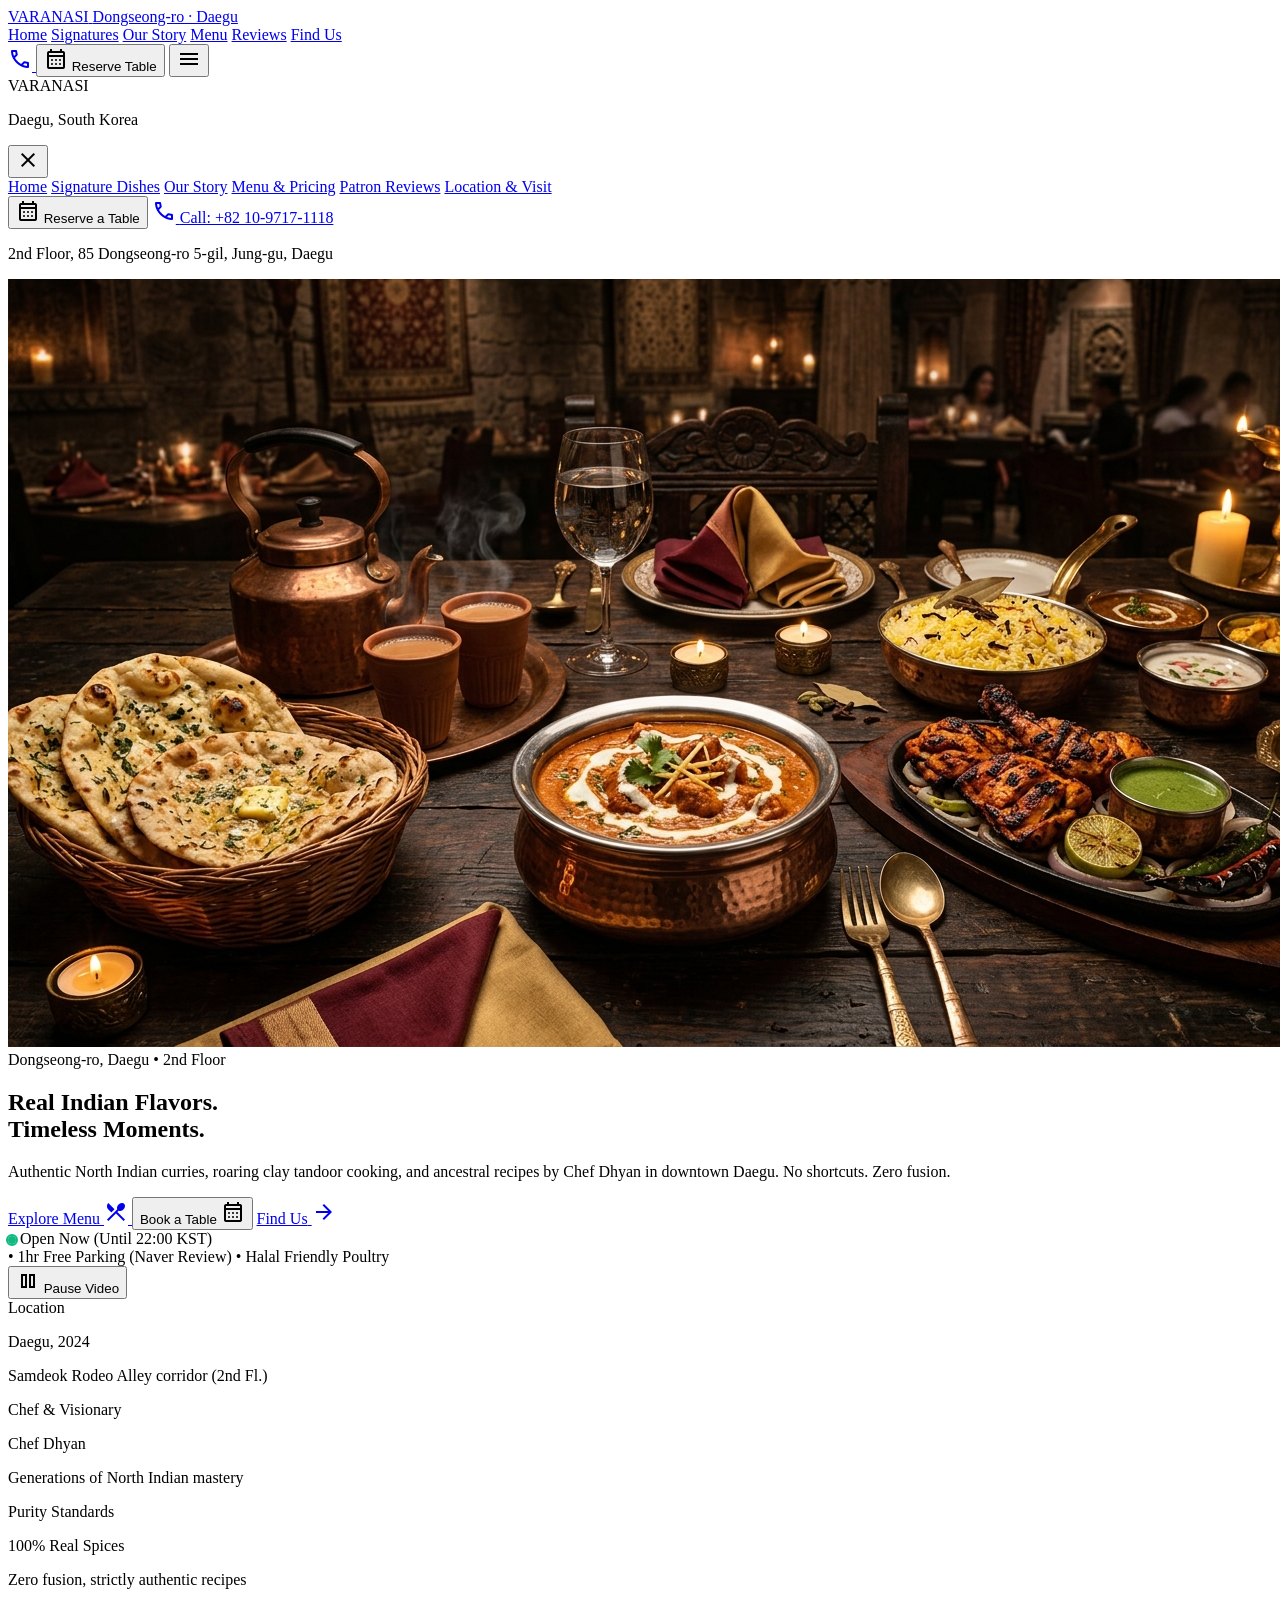
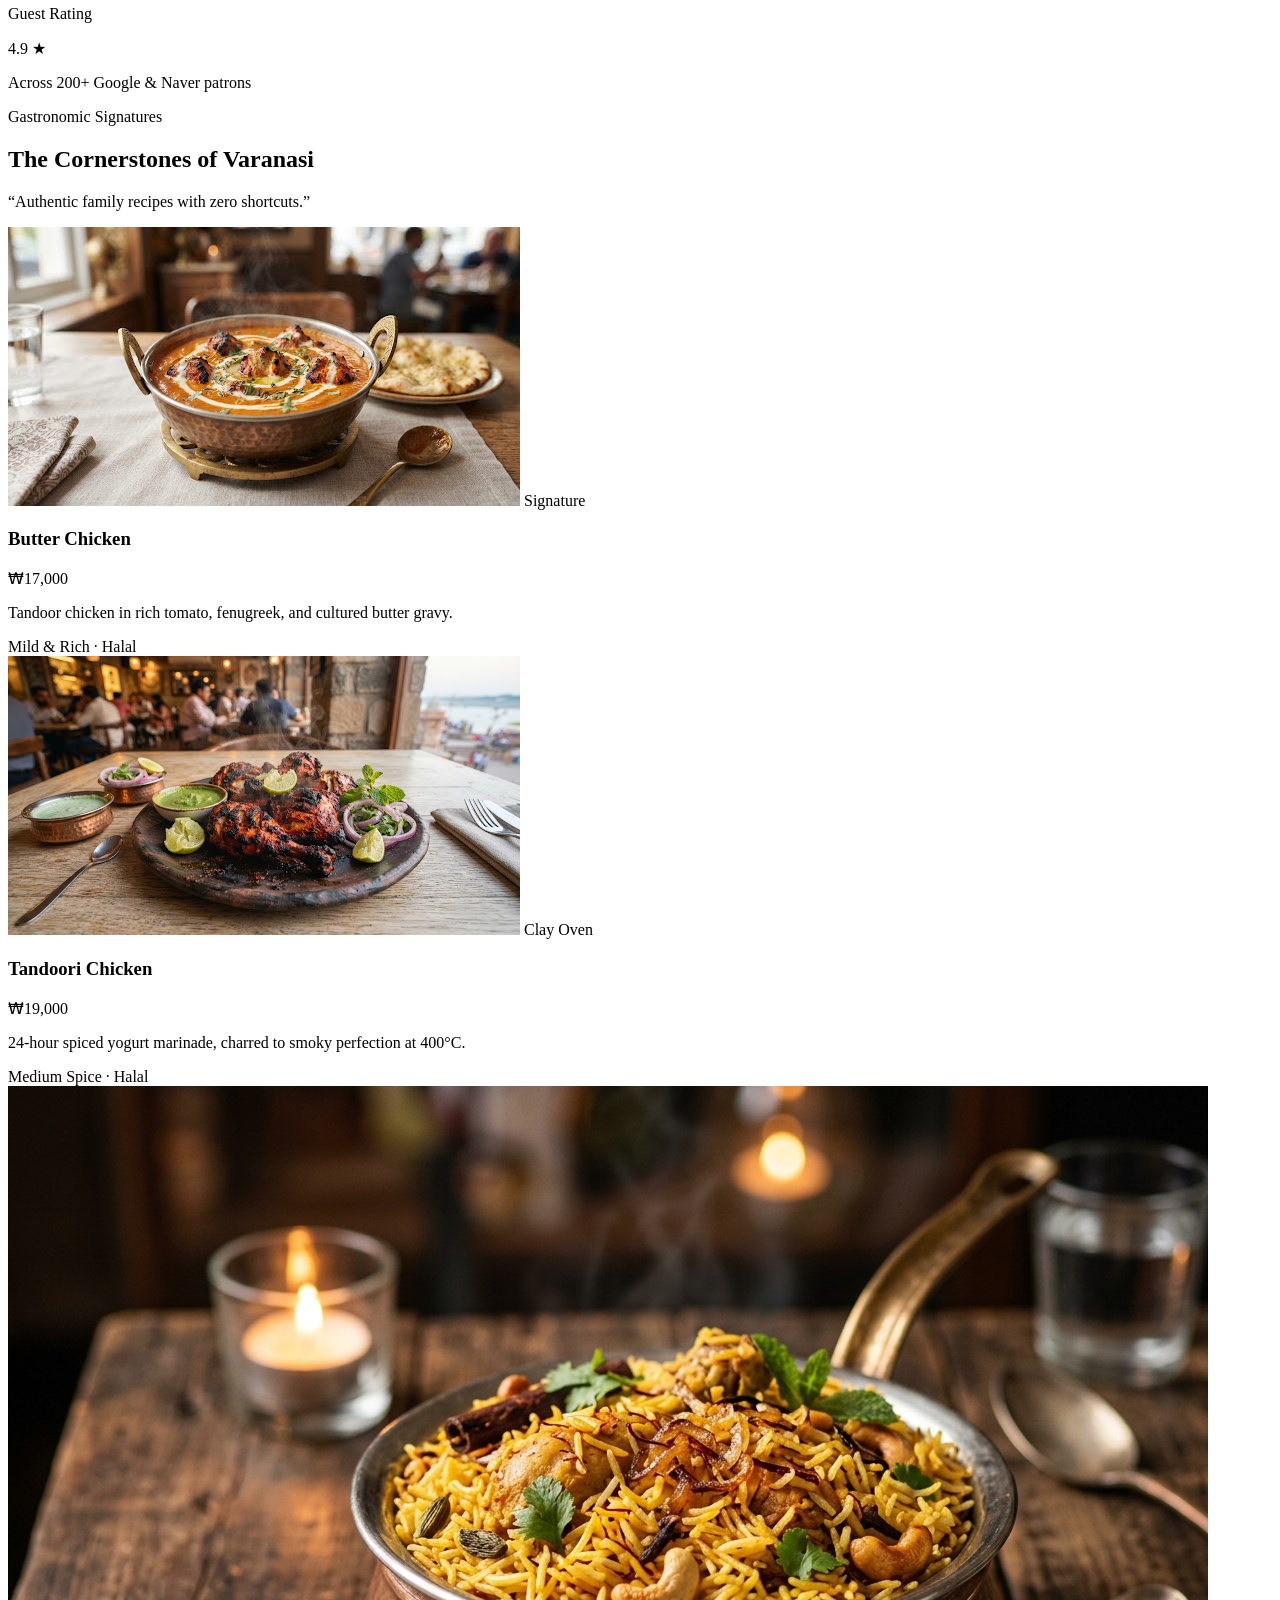
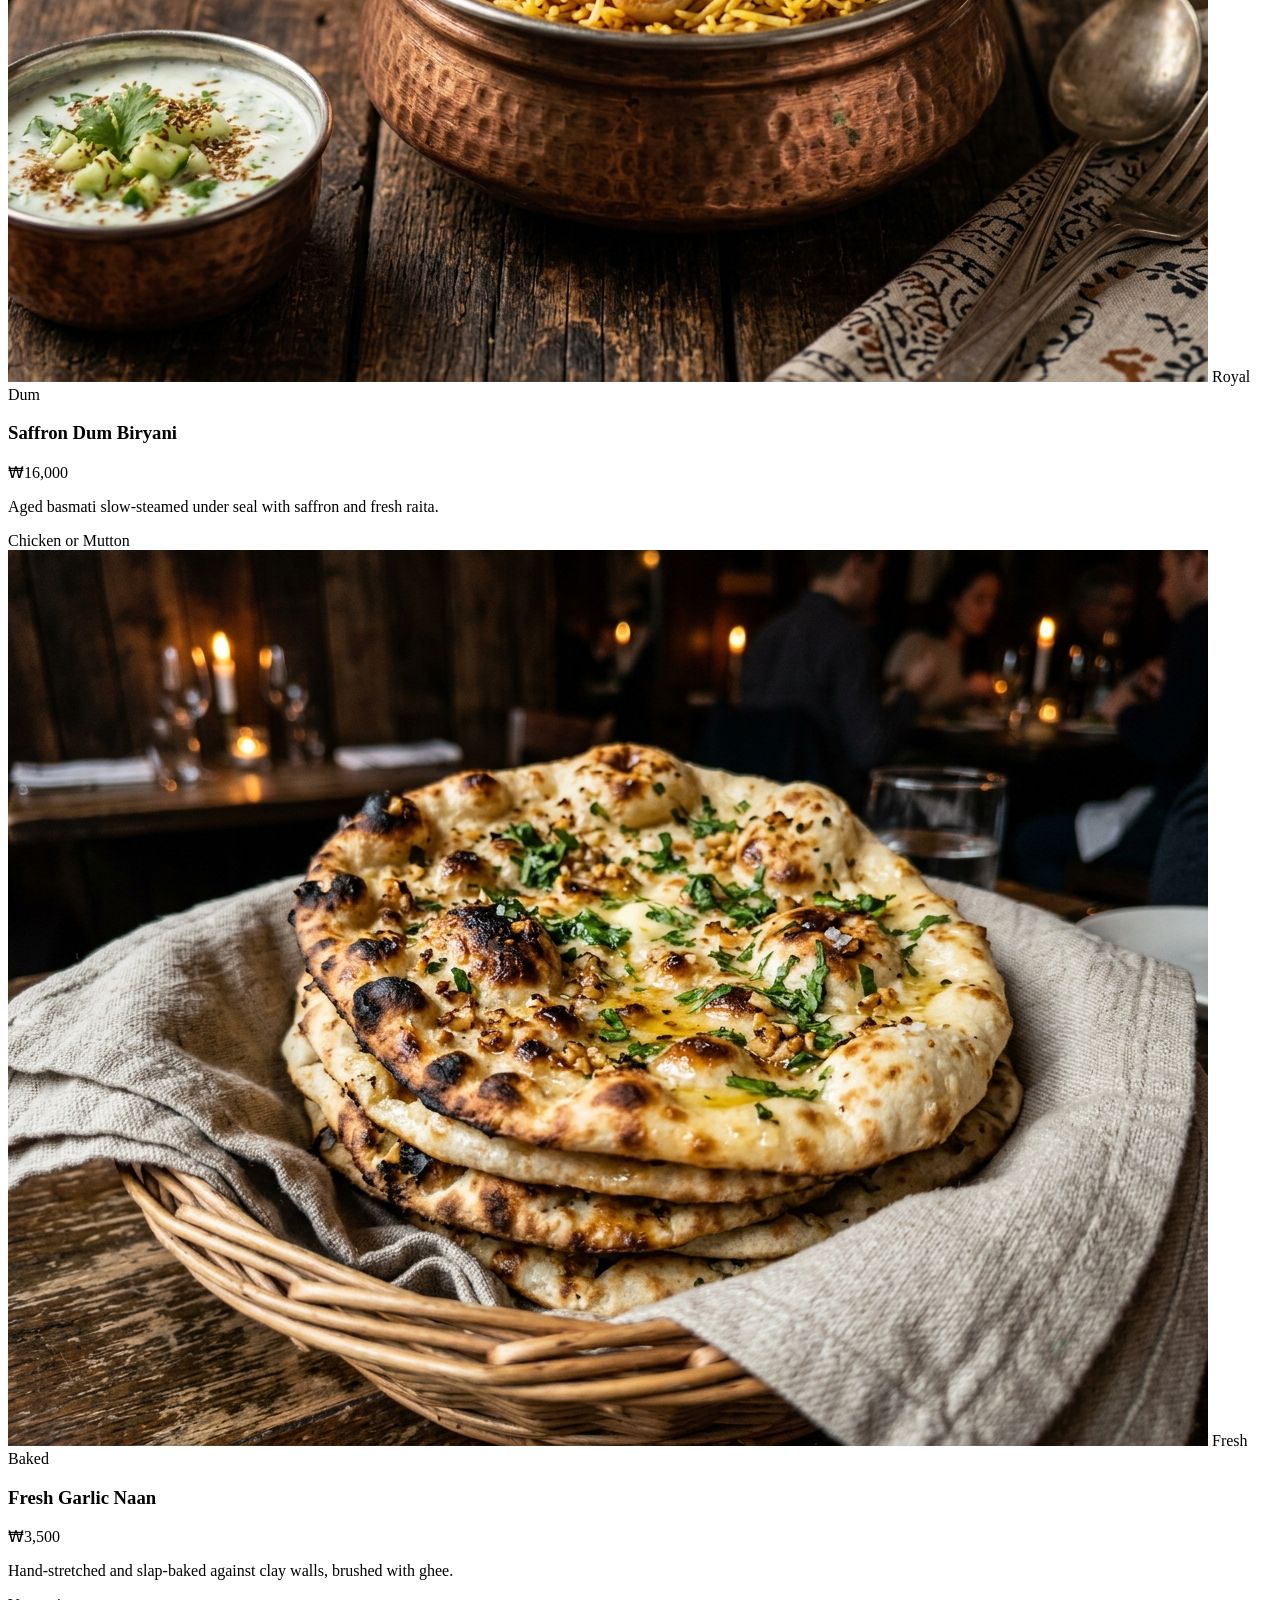
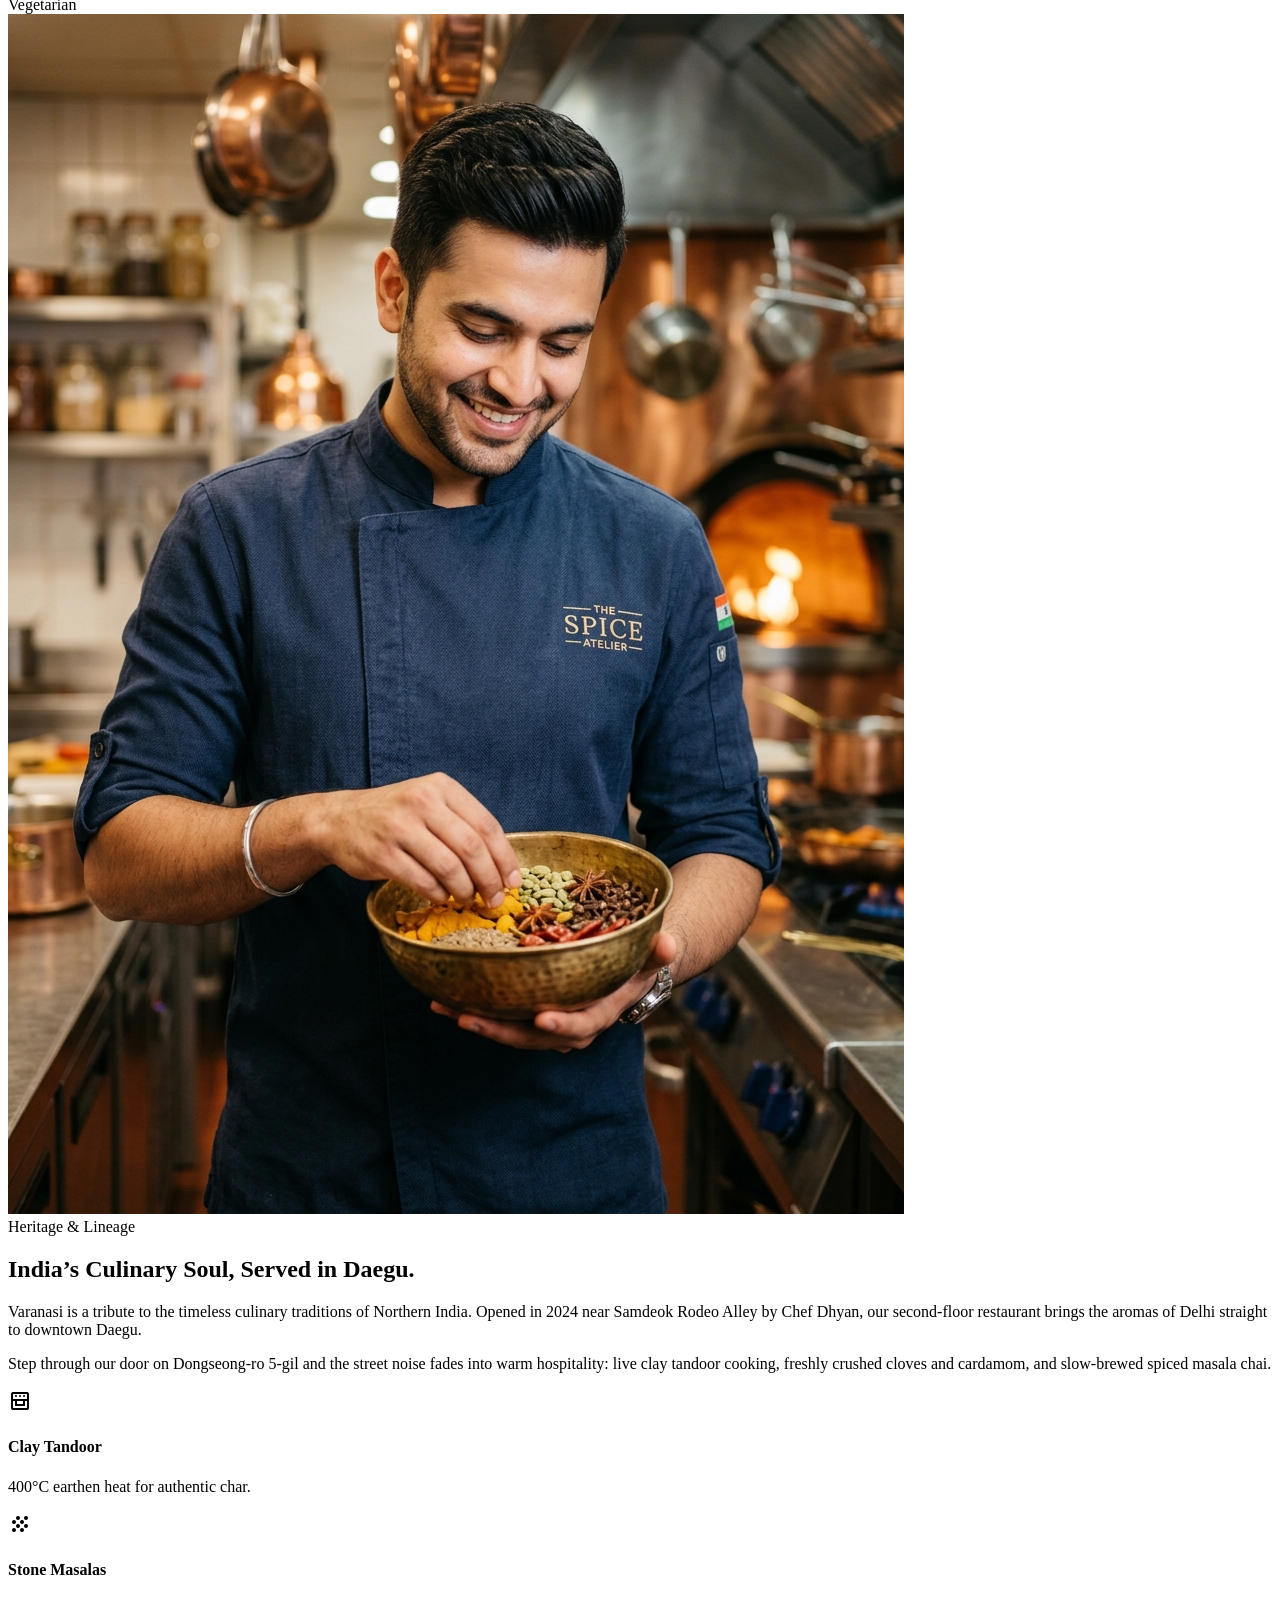
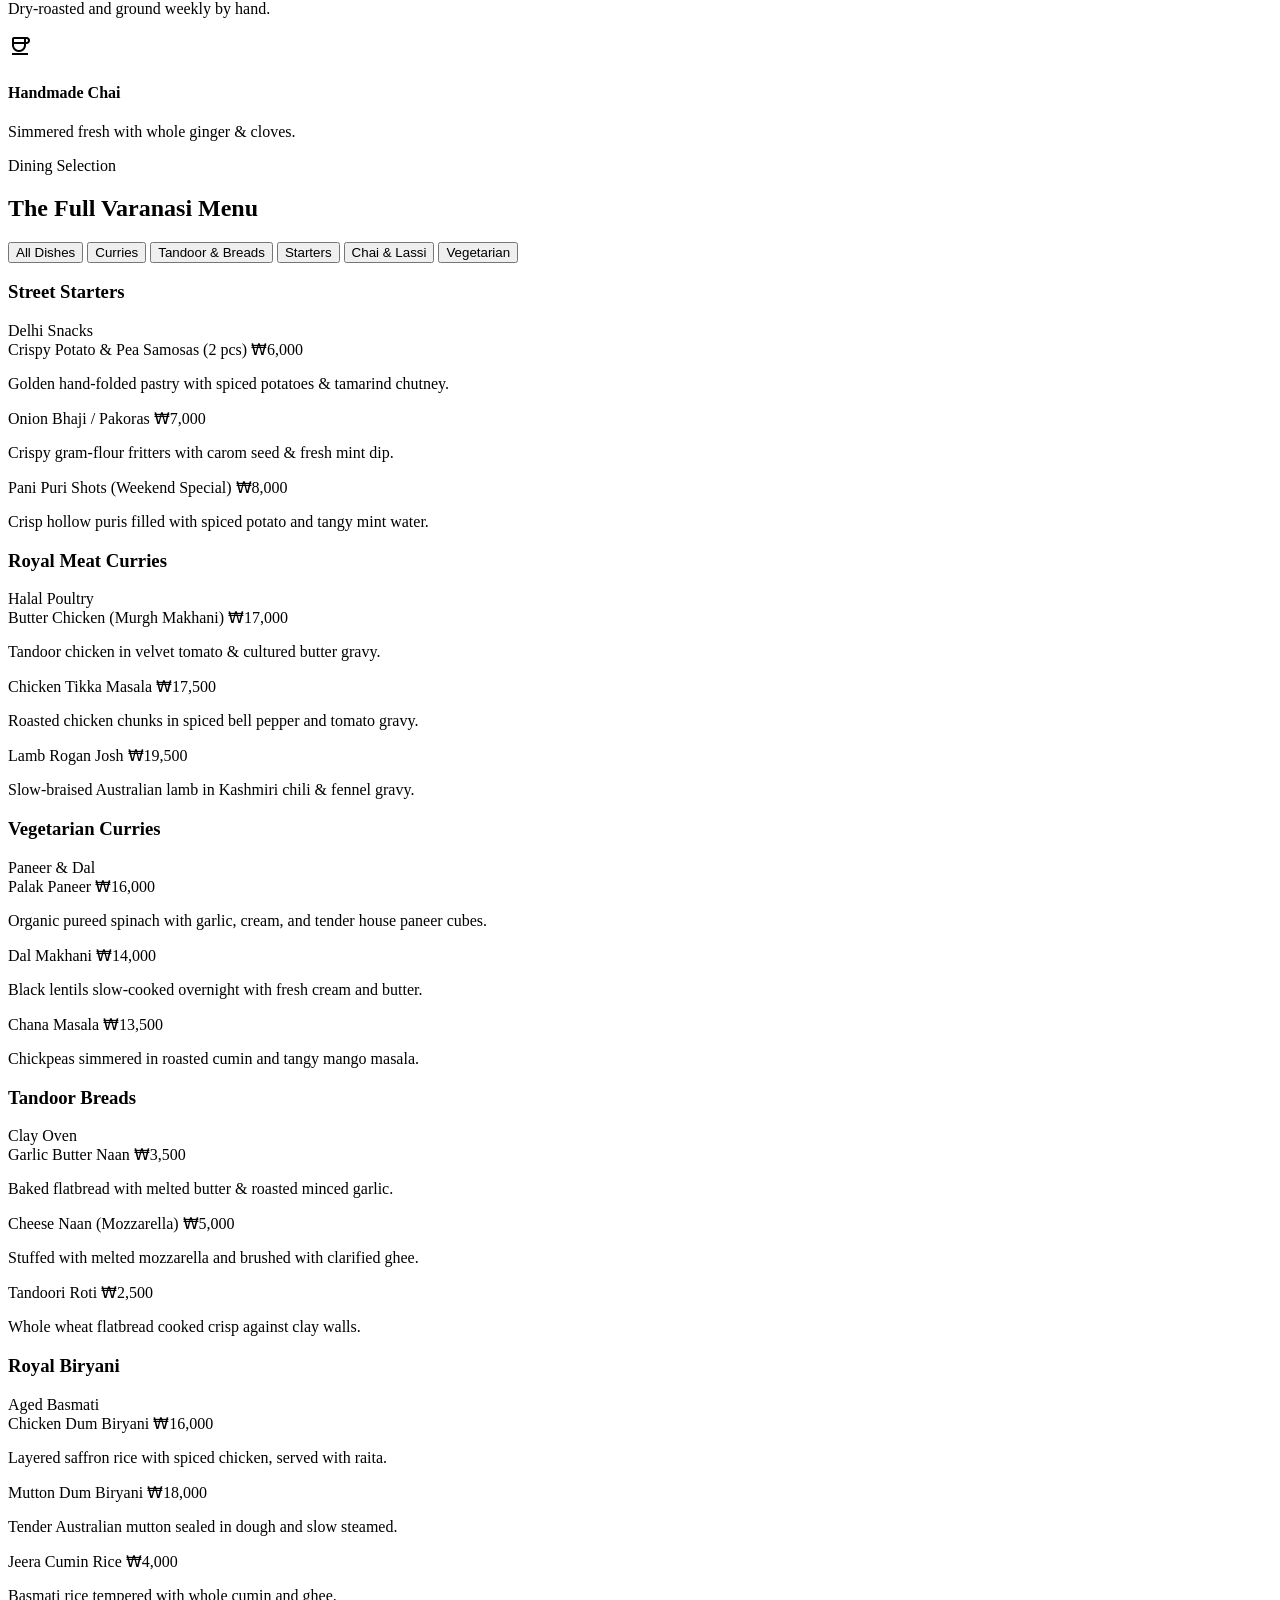
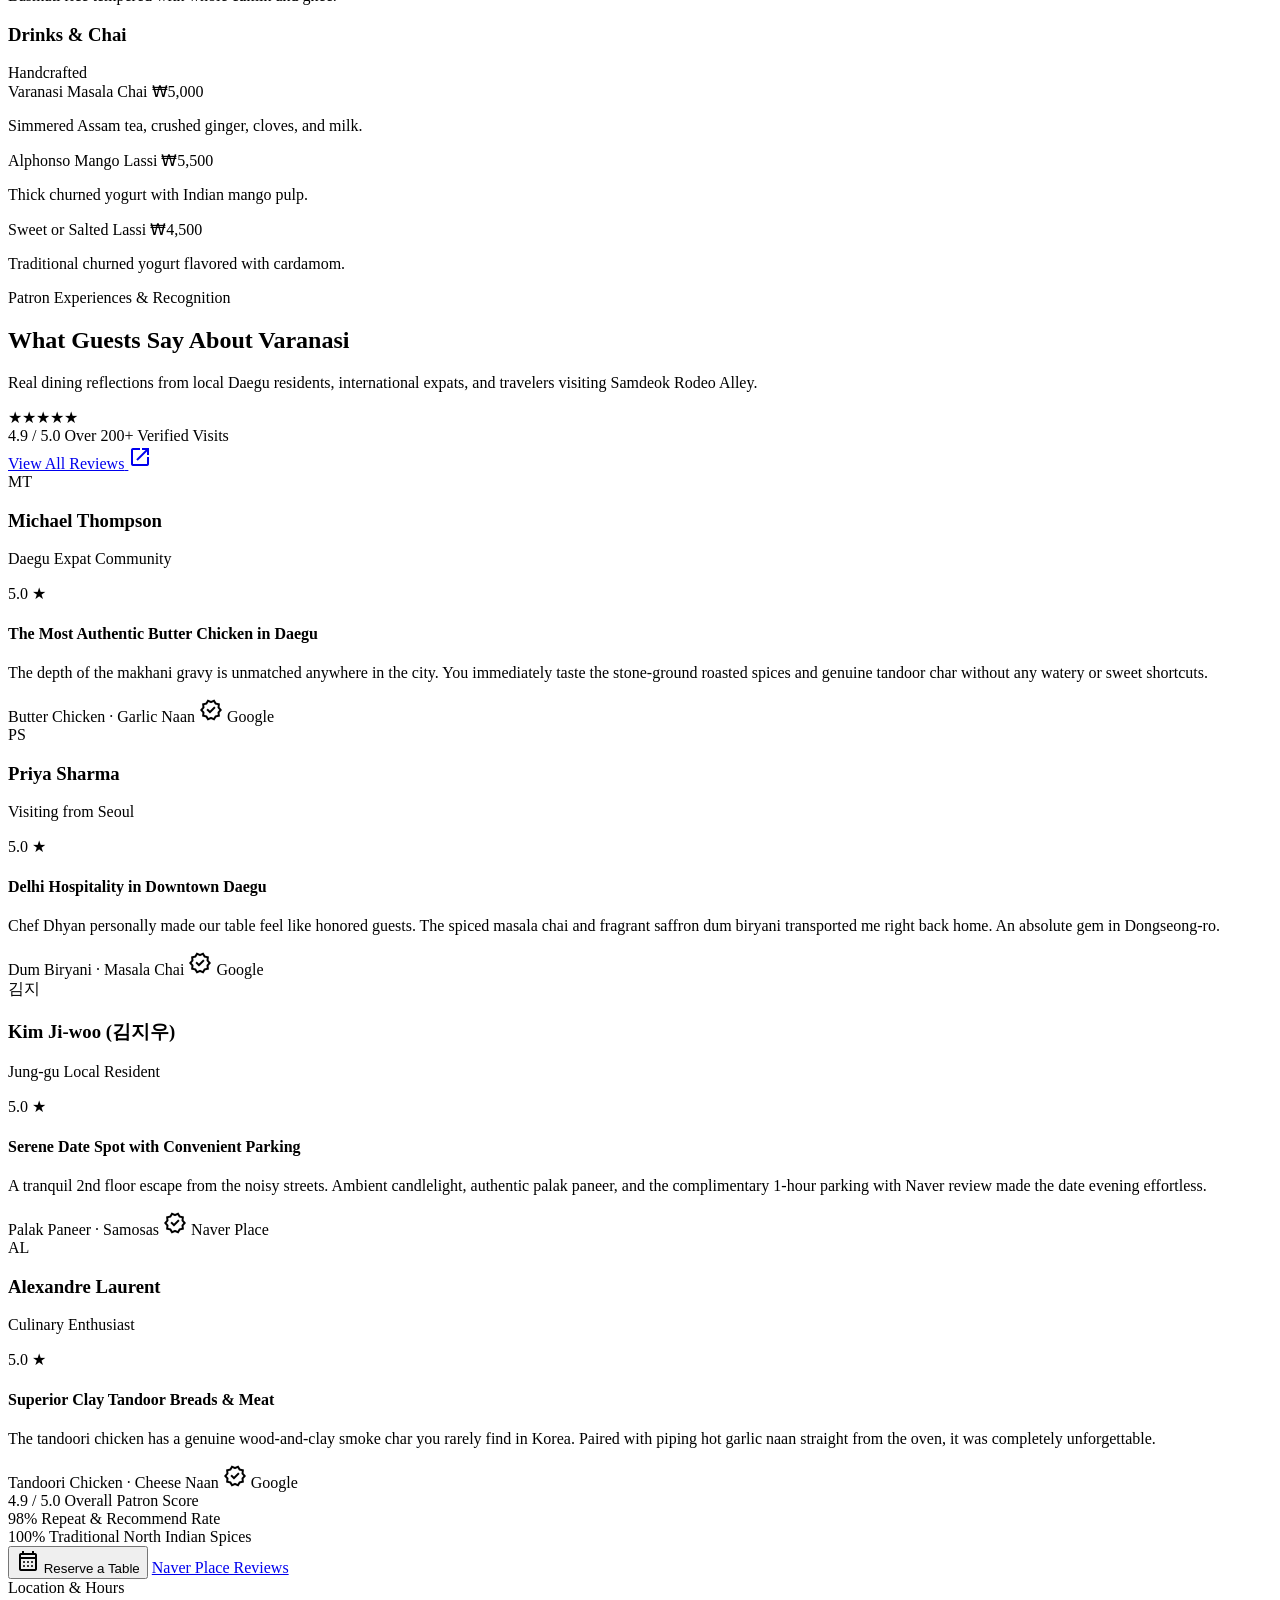
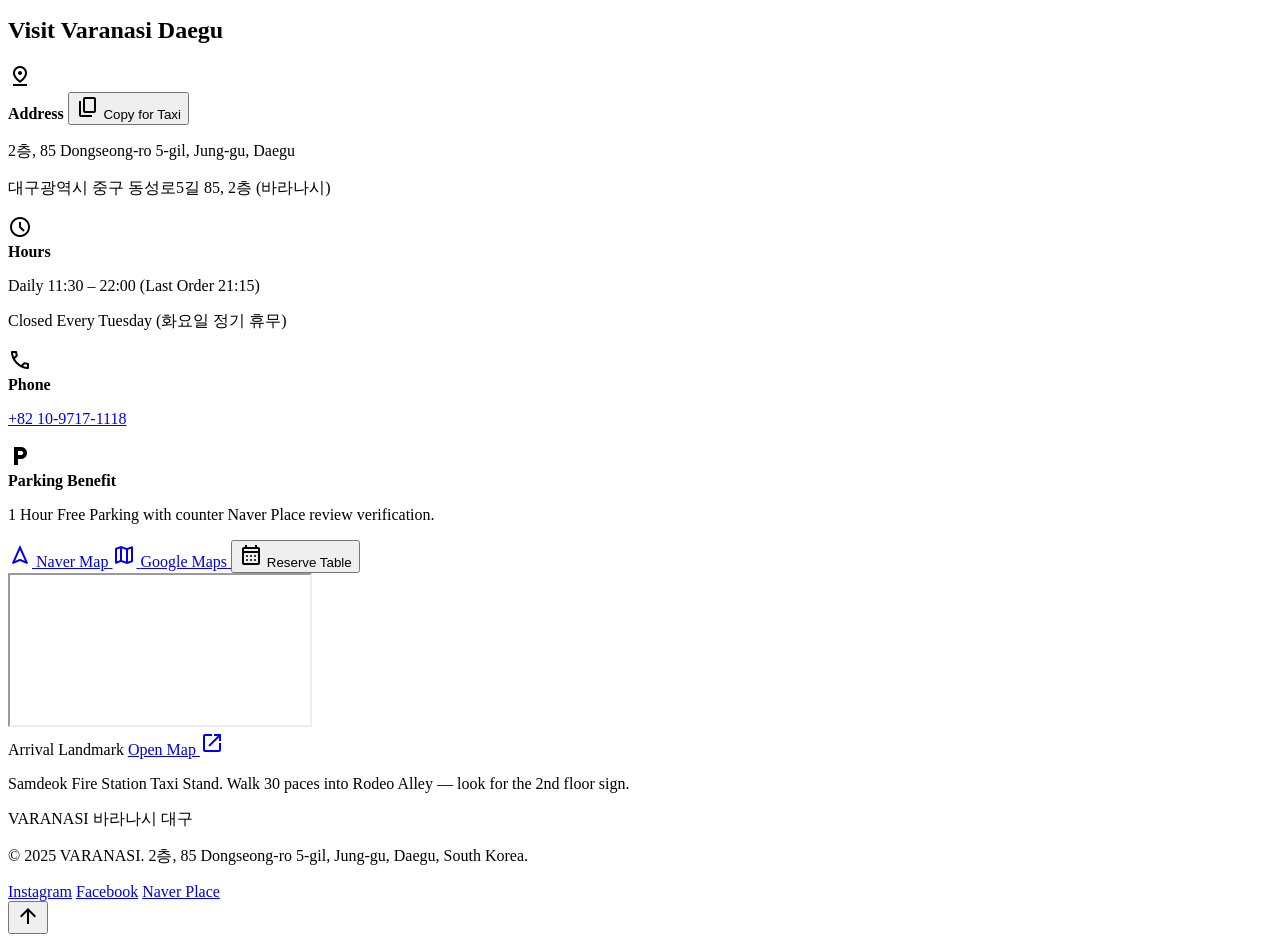
==== commit 8c5f80b7: "Save local butter-chicken and tandoori-chicken images and update index.html for 100% offline asset s" ====
--- a/index.html
+++ b/index.html
@@ -320,7 +320,7 @@
                    data-lightbox="true"
                    data-caption="Signature Butter Chicken (Murgh Makhani) simmered in a copper handi with heavy cream swirl."
                    alt="Butter Chicken Murgh Makhani" 
-                   src="https://lh3.googleusercontent.com/aida-public/[base64]"/>
+                   src="butter-chicken.jpg"/>
               <span class="absolute top-3 left-3 bg-secondary text-pure-cream font-label-caps text-[11px] uppercase px-2.5 py-0.5 rounded shadow-sm">Signature</span>
             </div>
             <div class="p-5 flex flex-col justify-between flex-1 space-y-3">
@@ -344,7 +344,7 @@
                    data-lightbox="true"
                    data-caption="Sizzling Tandoori Chicken charred dark red with natural Kashmiri chili and mustard oil."
                    alt="Sizzling Tandoori Chicken" 
-                   src="https://lh3.googleusercontent.com/aida-public/[base64]"/>
+                   src="tandoori-chicken.jpg"/>
               <span class="absolute top-3 left-3 bg-primary text-on-primary font-label-caps text-[11px] uppercase px-2.5 py-0.5 rounded shadow-sm">Clay Oven</span>
             </div>
             <div class="p-5 flex flex-col justify-between flex-1 space-y-3">
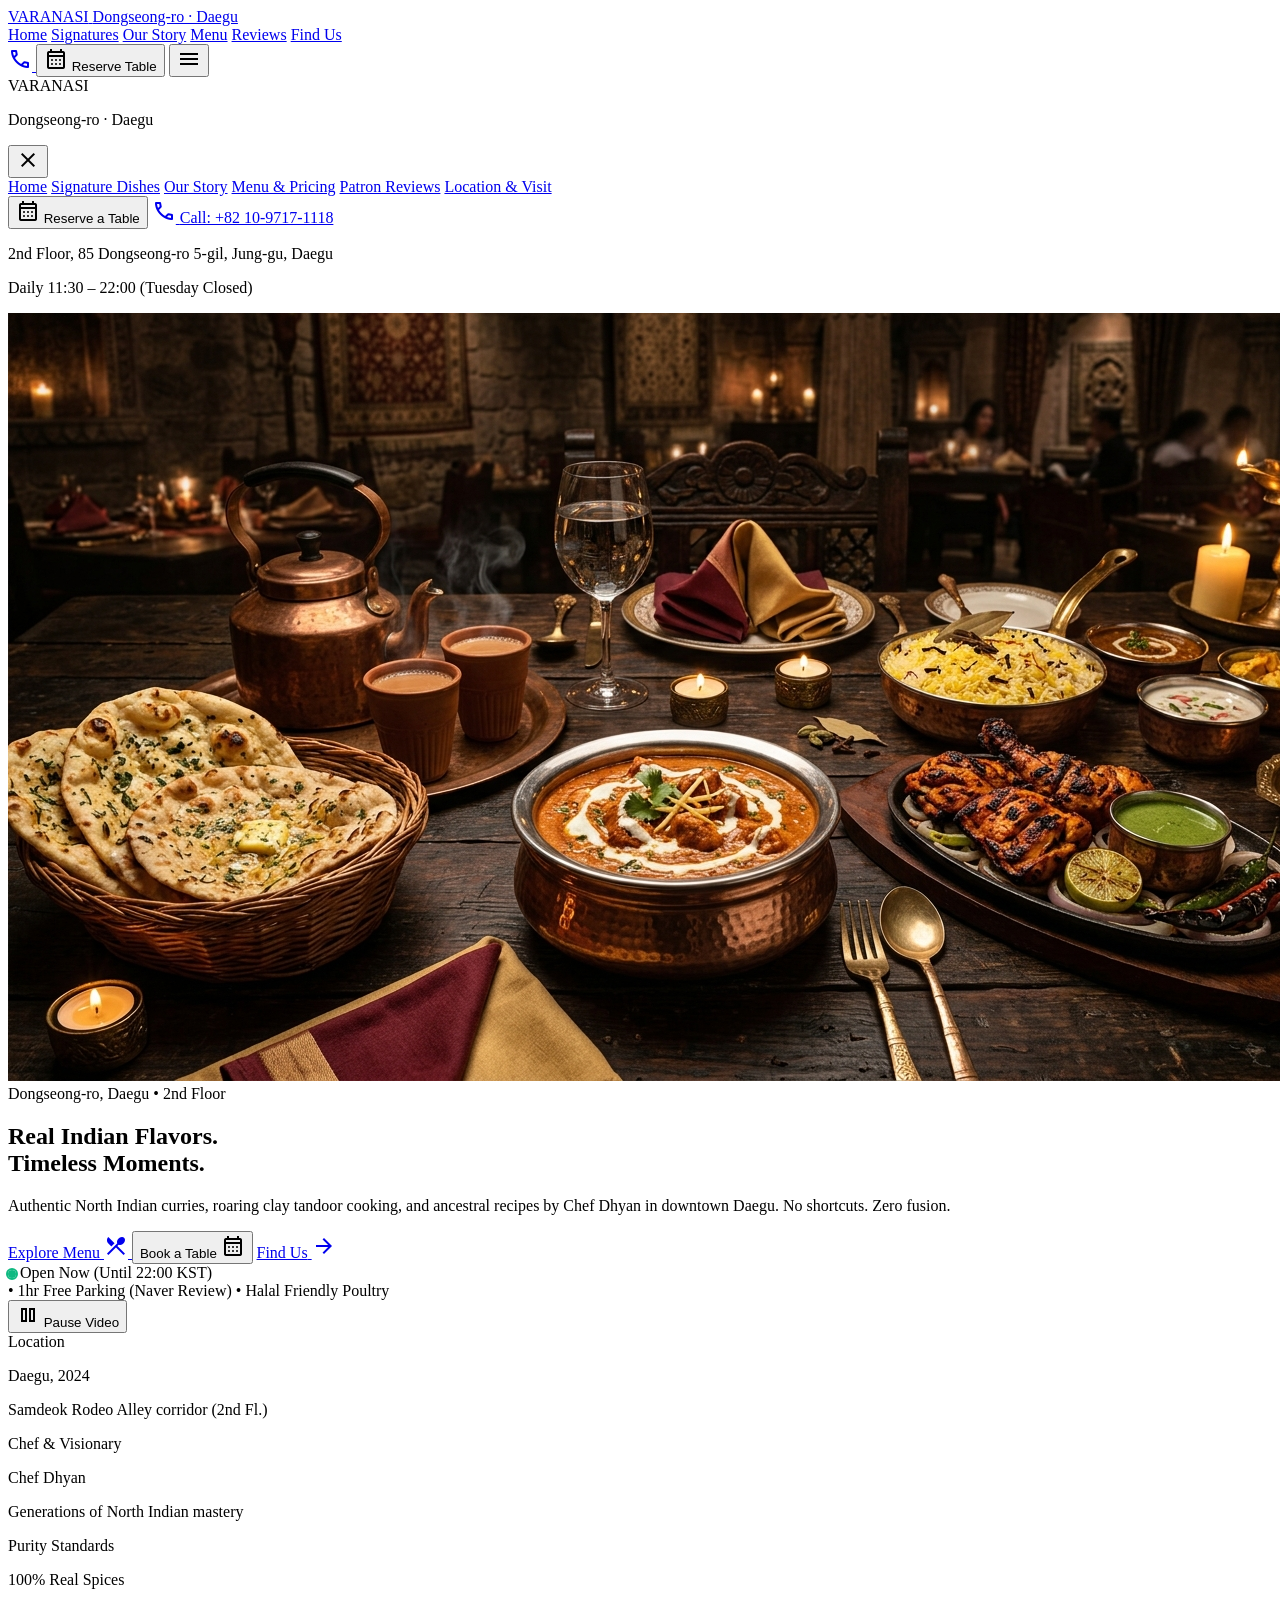
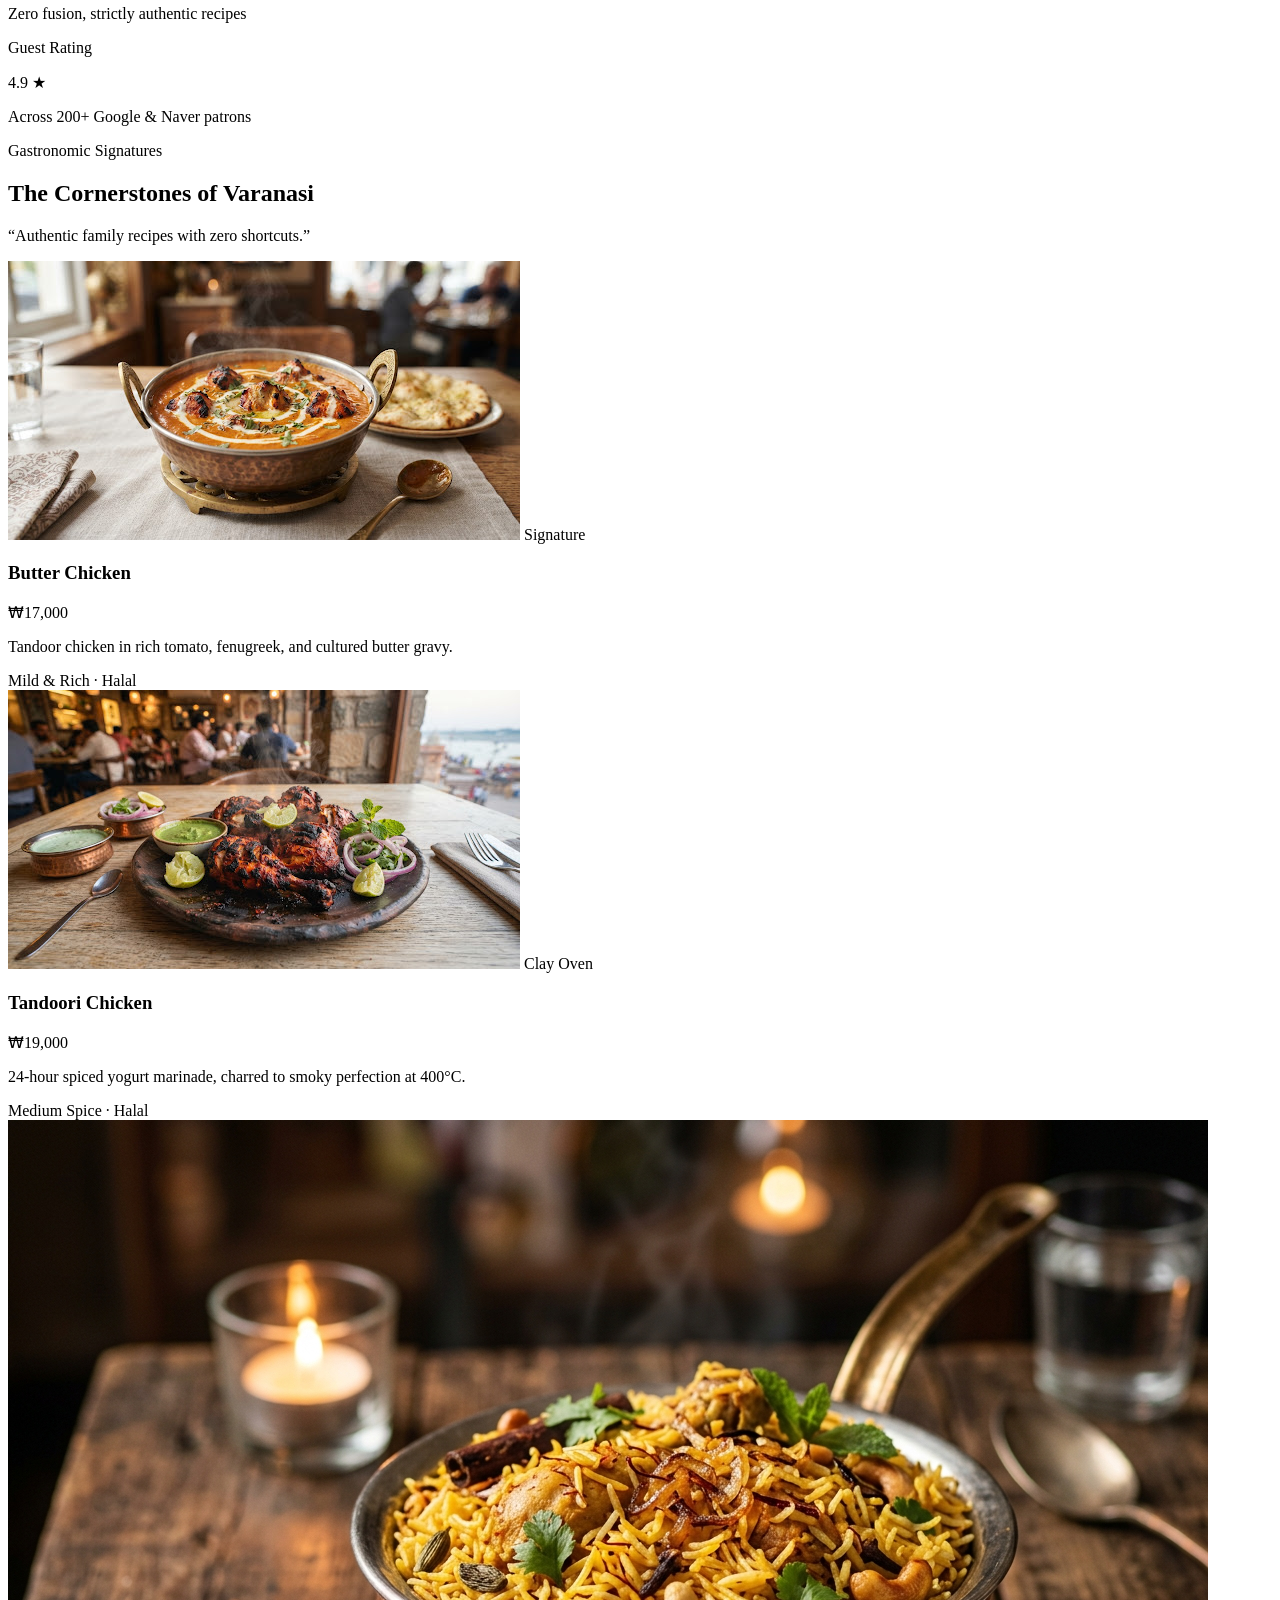
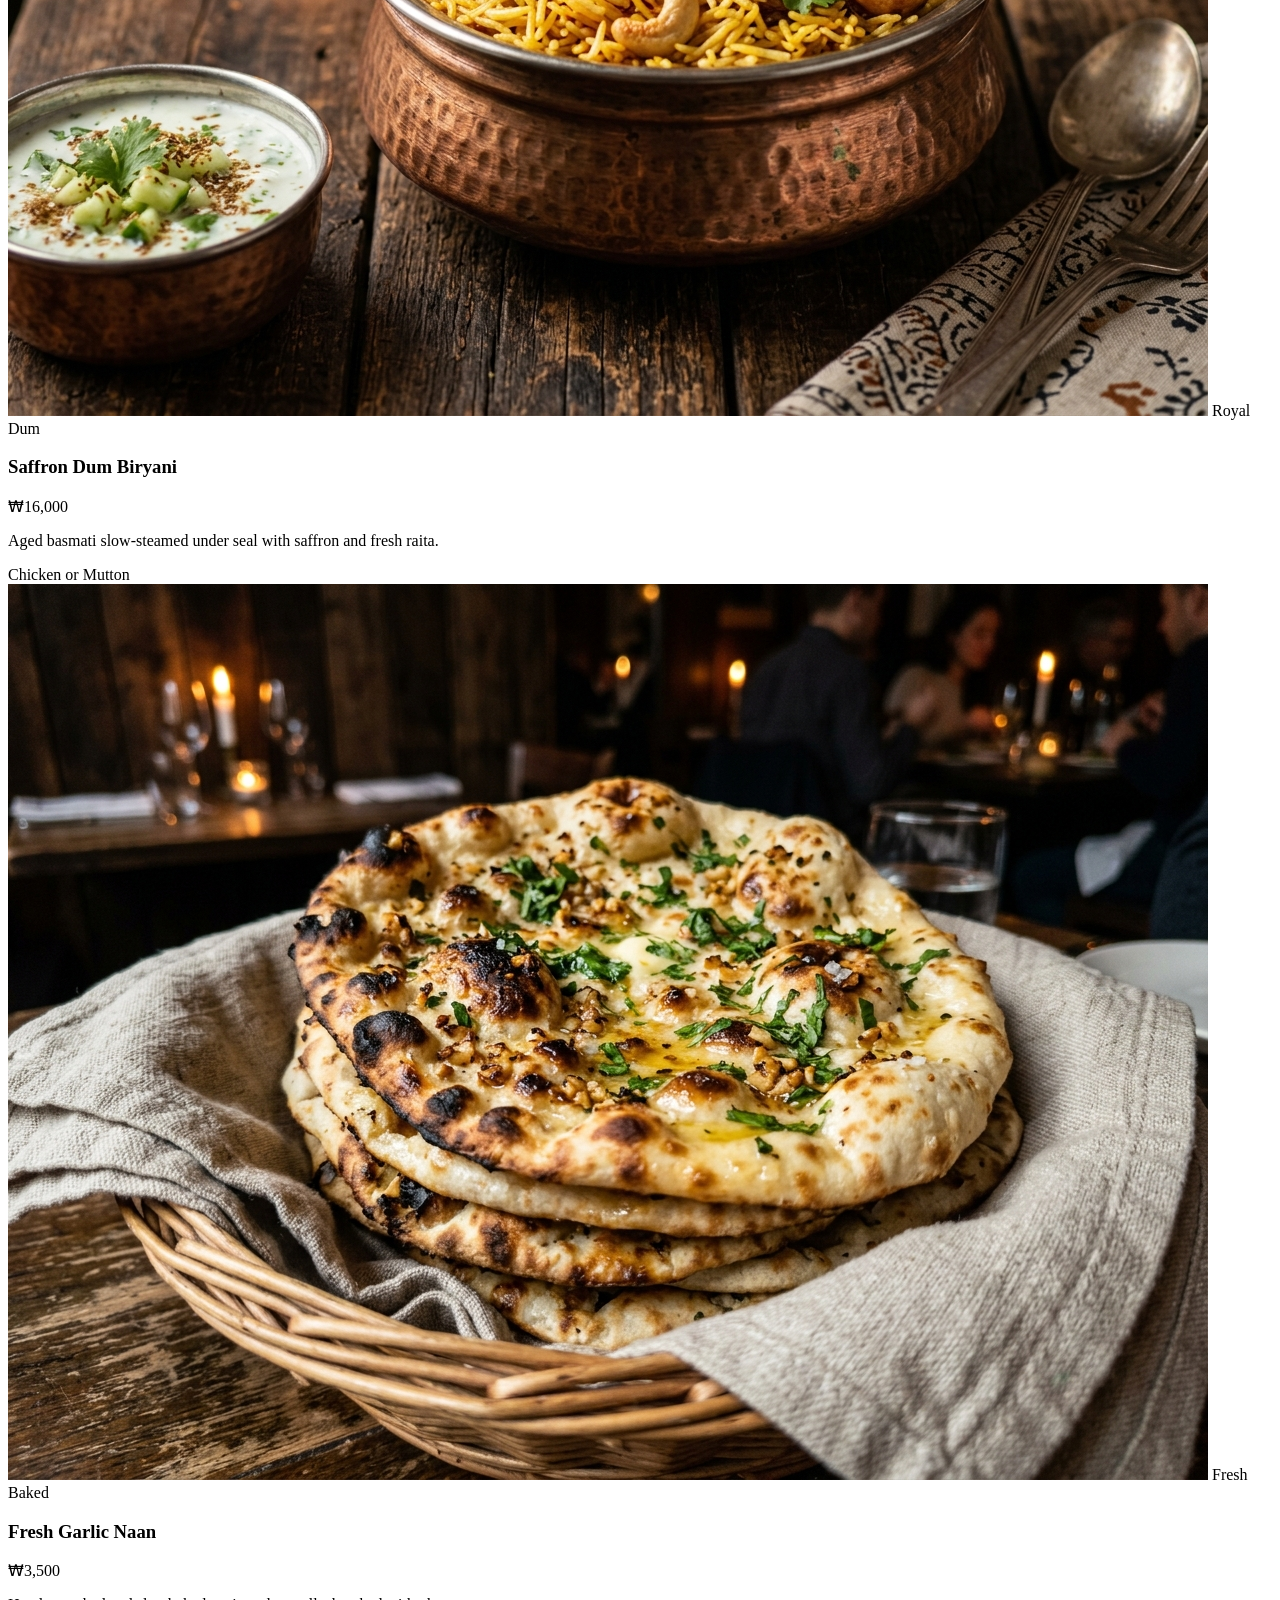
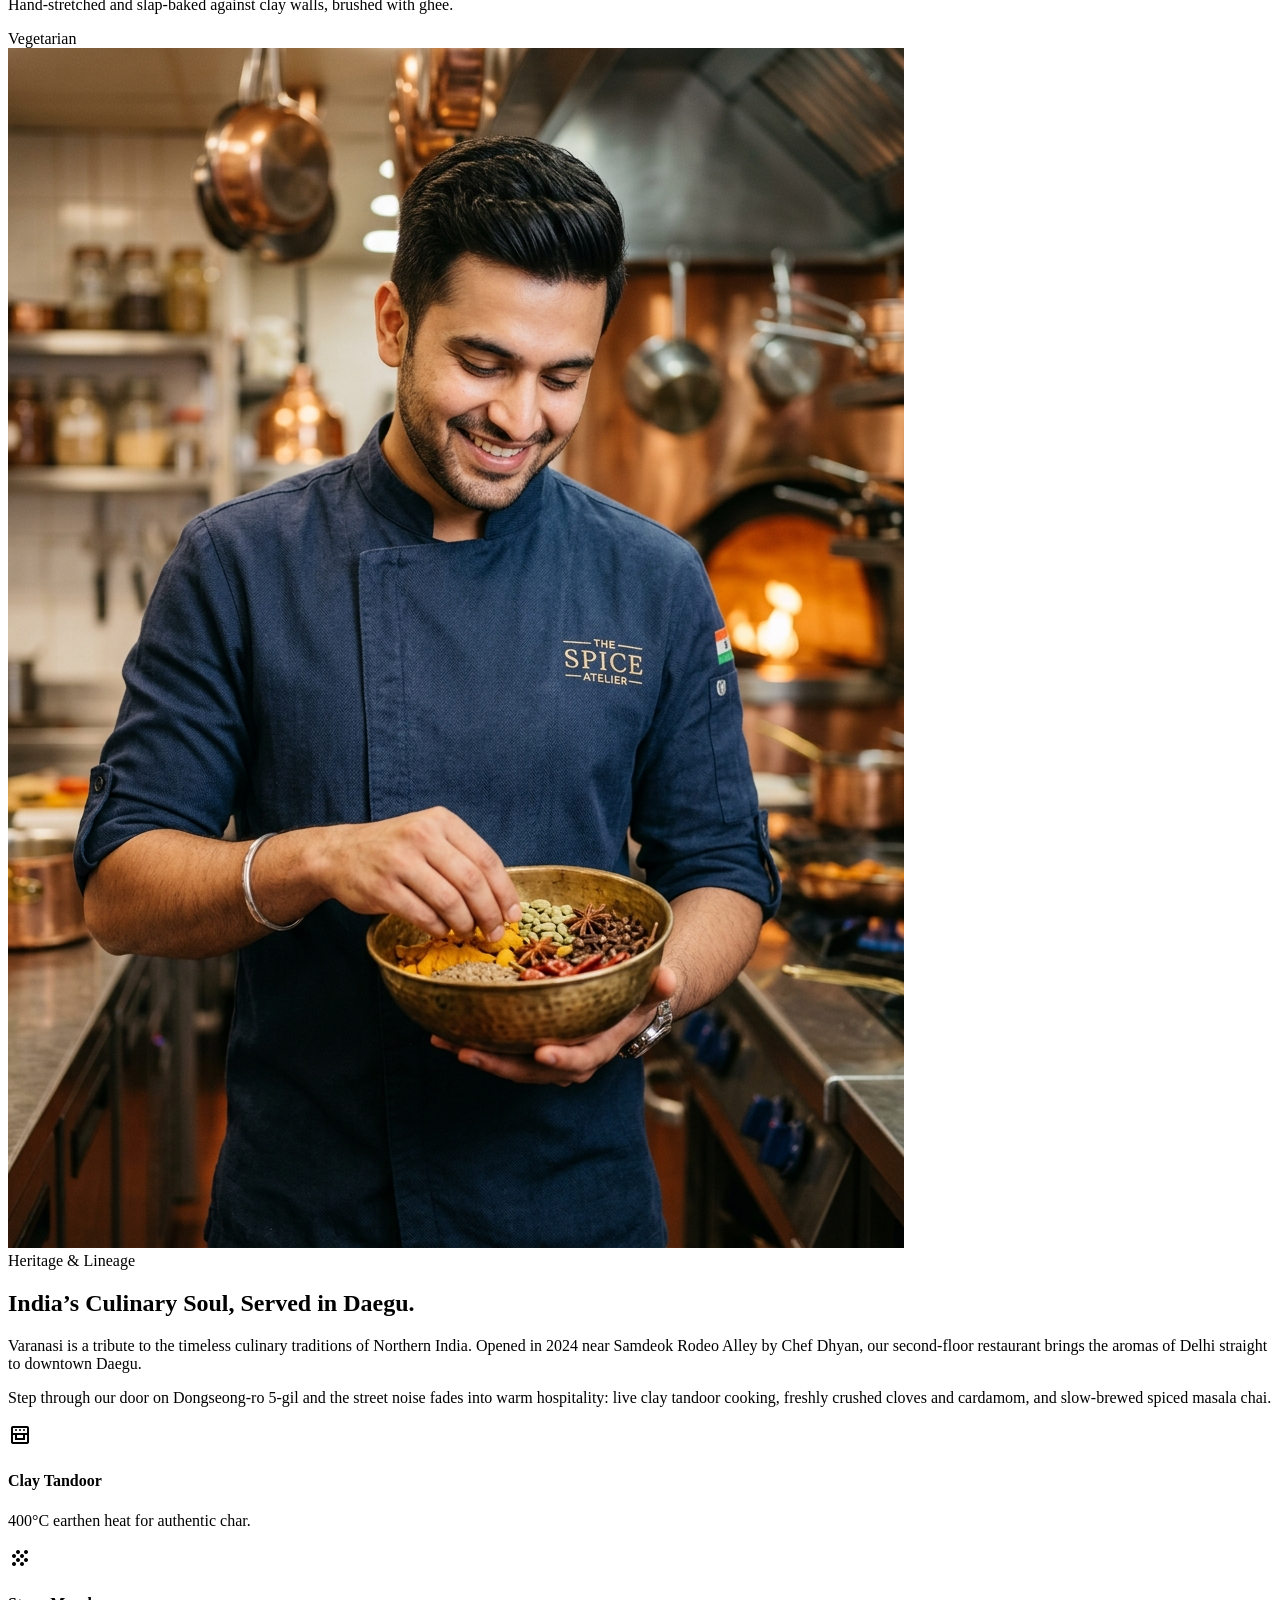
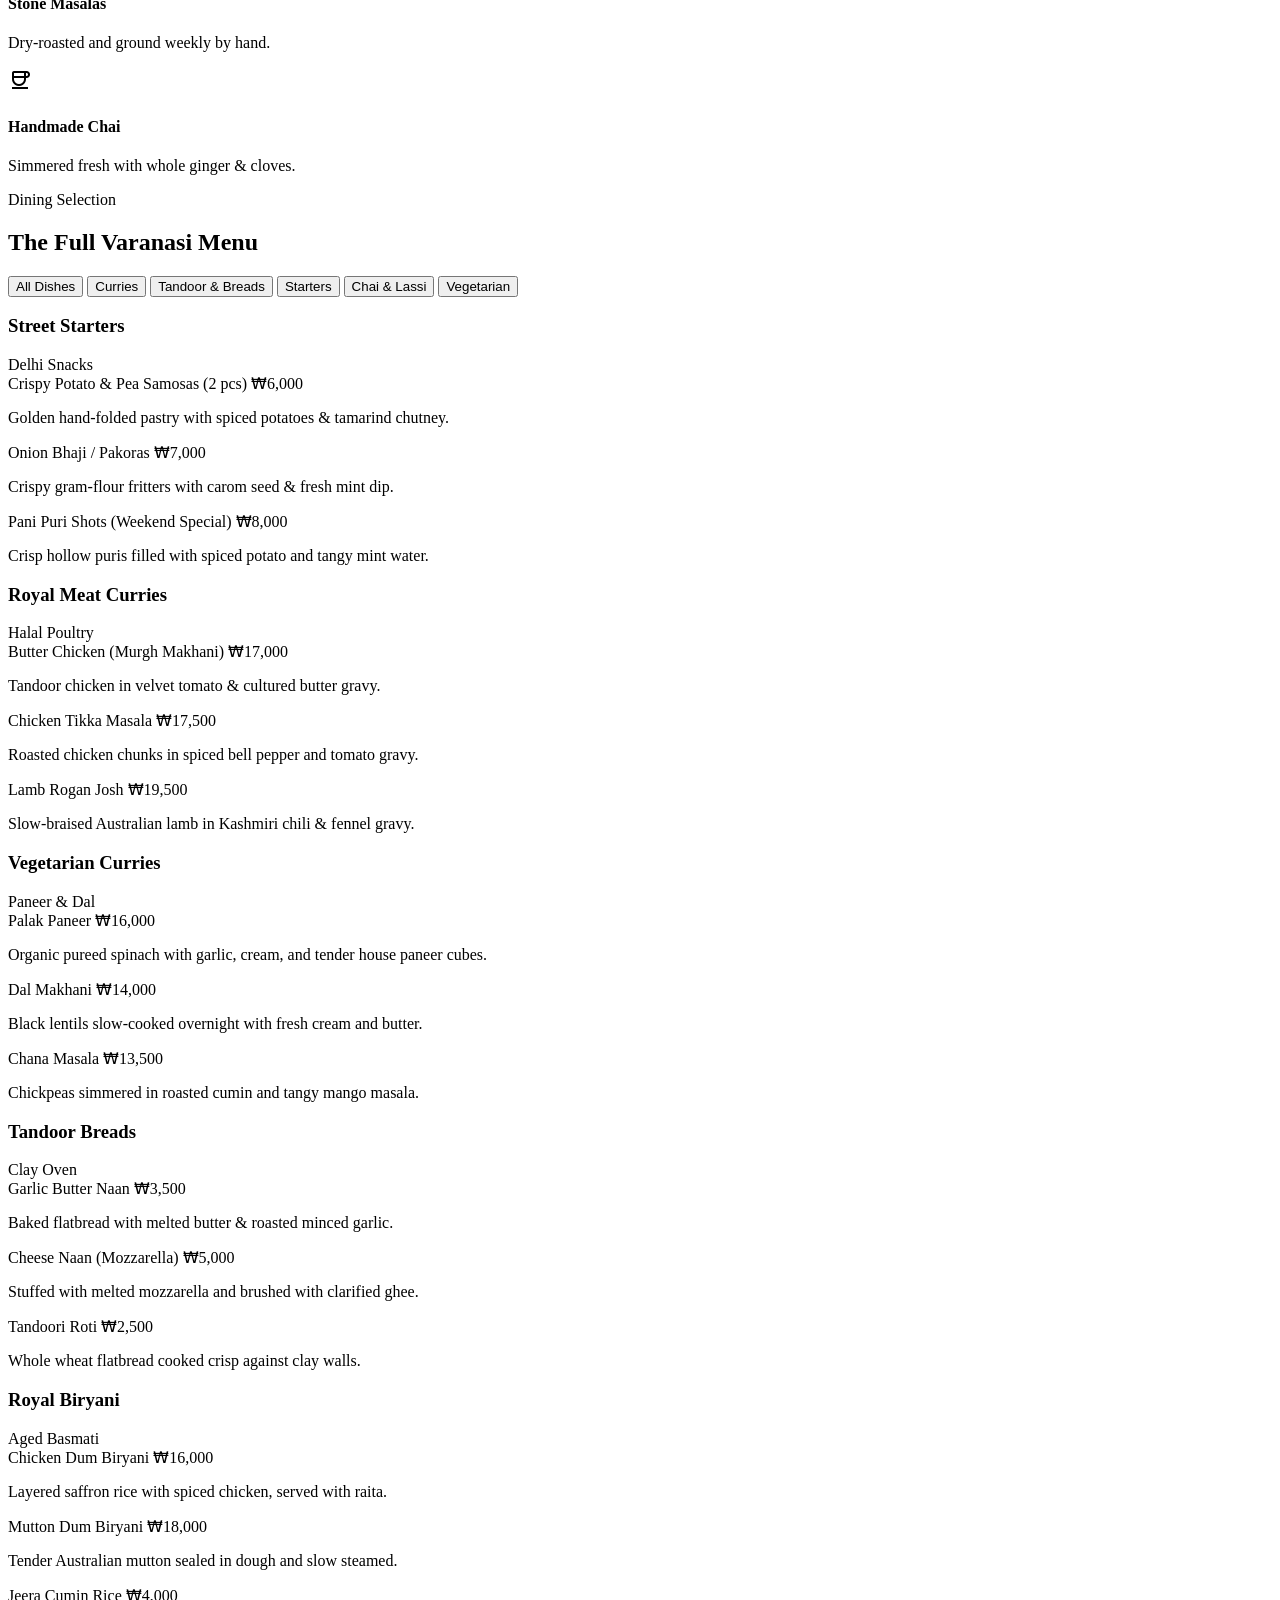
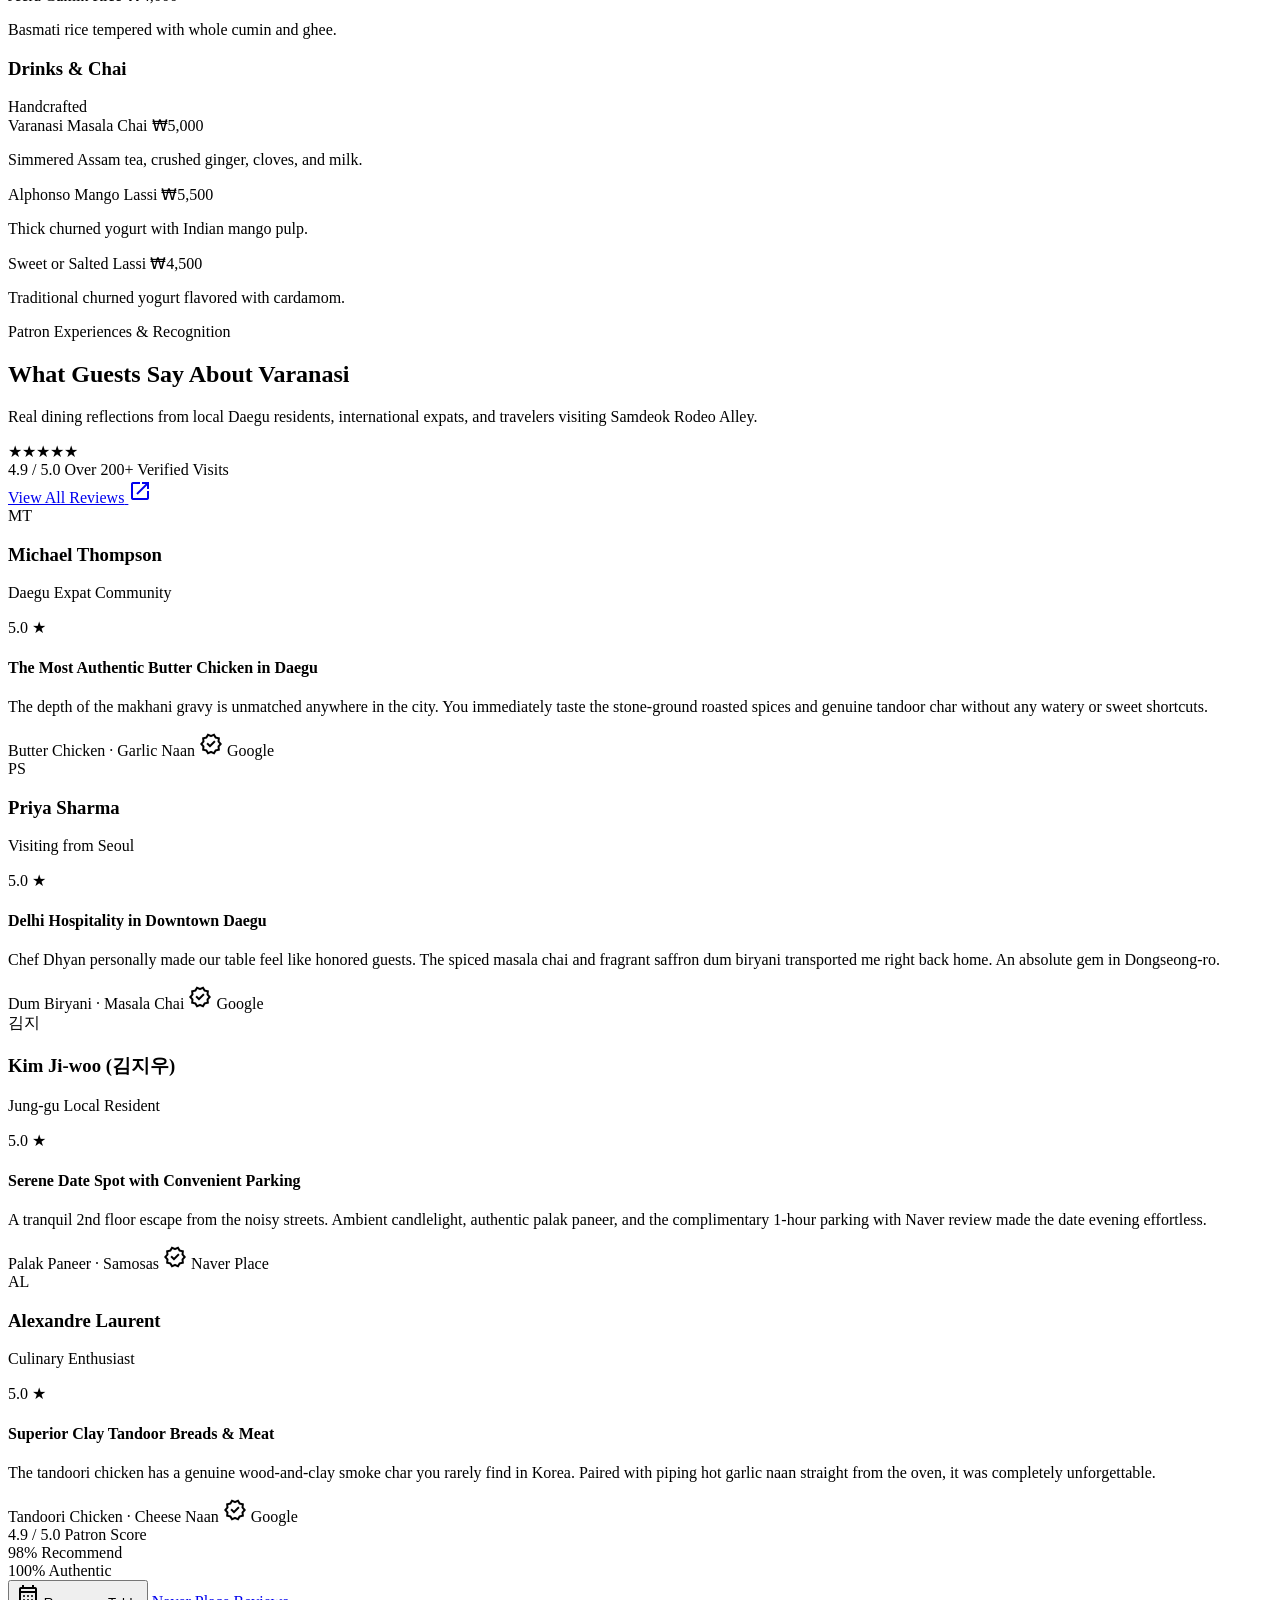
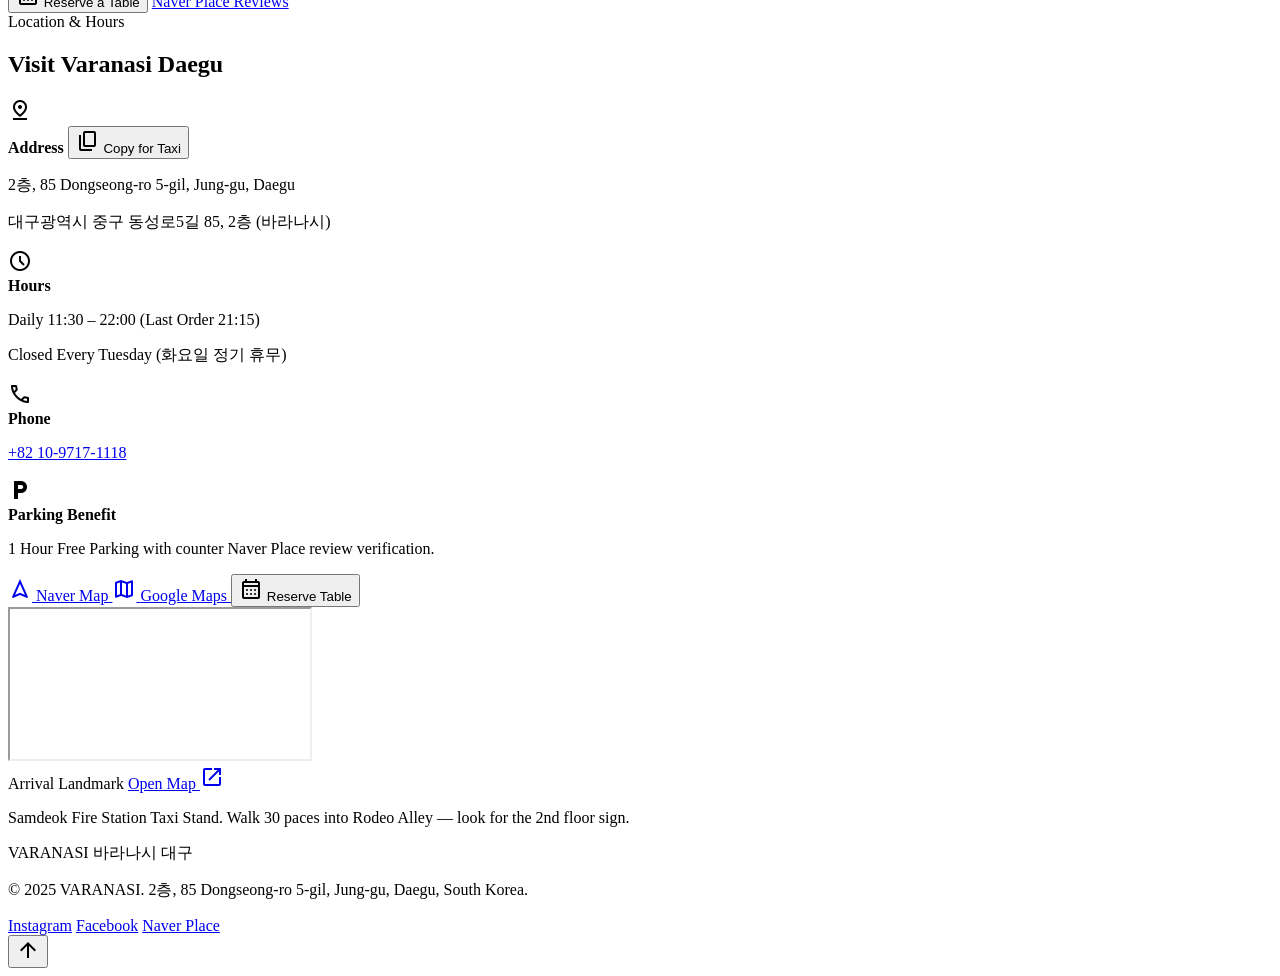
==== commit a07ea79b: "Complete mobile-first UI/UX optimization across all viewports, responsive navigation drawer, and res" ====
--- a/index.html
+++ b/index.html
@@ -104,35 +104,34 @@
 
   <!-- STICKY HEADER & FULL-WIDTH SINGLE-LINE NAVIGATION -->
   <header class="sticky top-0 left-0 right-0 z-50 bg-warm-ivory/95 backdrop-blur-md shadow-sm border-b border-sand-border/70">
-    <div class="w-full px-6 lg:px-12 xl:px-16 h-20 flex items-center justify-between gap-6">
+    <div class="w-full px-4 sm:px-6 lg:px-12 xl:px-16 h-20 flex items-center justify-between gap-3 sm:gap-6">
       
       <!-- Brand Logo & Name (Clean & Compact) -->
       <a href="#top" class="flex flex-col shrink-0 group">
-        <span class="font-headline-sm text-2xl lg:text-3xl text-primary font-bold tracking-wide transition-colors group-hover:text-primary-container">VARANASI</span>
-        <span class="font-label-caps text-[10px] tracking-widest uppercase text-secondary font-semibold -mt-1">Dongseong-ro · Daegu</span>
+        <span class="font-headline-sm text-xl sm:text-2xl lg:text-3xl text-primary font-bold tracking-wide transition-colors group-hover:text-primary-container">VARANASI</span>
+        <span class="font-label-caps text-[9px] sm:text-[10px] tracking-widest uppercase text-secondary font-semibold -mt-0.5 sm:-mt-1">Dongseong-ro · Daegu</span>
       </a>
 
       <!-- Desktop Navigation Menu (Single Line, No Wrap) -->
-      <nav class="hidden lg:flex items-center gap-6 xl:gap-9 whitespace-nowrap">
+      <nav class="hidden lg:flex items-center gap-6 xl:gap-8 whitespace-nowrap">
         <a class="font-body-md text-primary font-bold border-b-2 border-secondary py-1 transition-colors" href="#top">Home</a>
         <a class="font-body-md text-on-surface-variant hover:text-primary py-1 transition-colors" href="#signature-experience">Signatures</a>
         <a class="font-body-md text-on-surface-variant hover:text-primary py-1 transition-colors" href="#our-story">Our Story</a>
         <a class="font-body-md text-on-surface-variant hover:text-primary py-1 transition-colors" href="#complete-menu">Menu</a>
-        
         <a class="font-body-md text-on-surface-variant hover:text-primary py-1 transition-colors" href="#reviews">Reviews</a>
         <a class="font-body-md text-on-surface-variant hover:text-primary py-1 transition-colors" href="#visit-sanctuary">Find Us</a>
       </nav>
 
       <!-- Right Header Actions (Clean & Single Line) -->
-      <div class="flex items-center gap-4 shrink-0 whitespace-nowrap">
-        <a href="tel:01097171118" aria-label="Call +82 10-9717-1118" title="Call Varanasi: +82 10-9717-1118" class="flex items-center justify-center w-10 h-10 rounded-full border border-sand-border bg-pure-cream hover:bg-surface-container text-primary hover:text-secondary shadow-xs transition-colors">
+      <div class="flex items-center gap-2 sm:gap-4 shrink-0 whitespace-nowrap">
+        <a href="tel:01097171118" aria-label="Call +82 10-9717-1118" title="Call Varanasi: +82 10-9717-1118" class="flex items-center justify-center w-10 h-10 min-w-[40px] min-h-[40px] rounded-full border border-sand-border bg-pure-cream hover:bg-surface-container text-primary hover:text-secondary shadow-xs transition-colors">
           <span class="material-symbols-outlined text-[20px]">call</span>
         </a>
-        <button type="button" class="btn-open-reserve inline-flex items-center justify-center gap-1.5 bg-primary text-on-primary font-label-caps text-xs uppercase tracking-wider px-5 py-2.5 rounded shadow-sm hover:bg-primary-container transition-all">
+        <button type="button" class="btn-open-reserve hidden sm:inline-flex items-center justify-center gap-1.5 bg-primary text-on-primary font-label-caps text-xs uppercase tracking-wider px-4 sm:px-5 py-2.5 min-h-[42px] rounded shadow-sm hover:bg-primary-container transition-all">
           <span class="material-symbols-outlined text-[16px]">calendar_month</span>
           <span>Reserve Table</span>
         </button>
-        <button id="mobile-menu-btn" type="button" aria-label="Toggle navigation menu" class="lg:hidden p-2 rounded-lg bg-pure-cream text-primary border border-sand-border hover:bg-surface-container focus:outline-none">
+        <button id="mobile-menu-btn" type="button" aria-controls="mobile-drawer" aria-expanded="false" aria-label="Toggle navigation menu" class="lg:hidden flex items-center justify-center w-10 h-10 min-w-[40px] min-h-[40px] rounded-lg bg-pure-cream text-primary border border-sand-border hover:bg-surface-container focus:outline-none transition-colors">
           <span class="material-symbols-outlined text-[24px]">menu</span>
         </button>
       </div>
@@ -141,37 +140,45 @@
   </header>
 
   <!-- MOBILE NAVIGATION DRAWER -->
-  <div id="mobile-drawer" class="fixed inset-0 z-50 hidden flex-col bg-warm-ivory/98 backdrop-blur-lg p-6 overflow-y-auto">
-    <div class="flex items-center justify-between pb-6 border-b border-sand-border">
-      <div class="flex flex-col">
-        <span class="font-headline-sm text-primary text-xl font-bold">VARANASI</span>
-        <p class="text-[11px] text-secondary font-semibold uppercase">Daegu, South Korea</p>
-      </div>
-      <button id="close-mobile-drawer" type="button" class="p-2 rounded-full text-primary hover:bg-surface-container">
-        <span class="material-symbols-outlined text-[28px]">close</span>
-      </button>
-    </div>
-
-    <nav class="flex flex-col py-6 space-y-4">
-      <a class="text-xl font-headline-sm text-primary hover:text-secondary py-2 border-b border-sand-border/40" href="#top">Home</a>
-      <a class="text-xl font-headline-sm text-primary hover:text-secondary py-2 border-b border-sand-border/40" href="#signature-experience">Signature Dishes</a>
-      <a class="text-xl font-headline-sm text-primary hover:text-secondary py-2 border-b border-sand-border/40" href="#our-story">Our Story</a>
-      <a class="text-xl font-headline-sm text-primary hover:text-secondary py-2 border-b border-sand-border/40" href="#complete-menu">Menu &amp; Pricing</a>
-      
-      <a class="text-xl font-headline-sm text-primary hover:text-secondary py-2 border-b border-sand-border/40" href="#reviews">Patron Reviews</a>
-      <a class="text-xl font-headline-sm text-primary hover:text-secondary py-2 border-b border-sand-border/40" href="#visit-sanctuary">Location &amp; Visit</a>
-    </nav>
-
-    <div class="mt-auto pt-6 space-y-3 border-t border-sand-border">
-      <button type="button" class="btn-open-reserve w-full flex items-center justify-center gap-2 bg-primary text-on-primary py-3 rounded-lg font-label-caps uppercase text-sm">
-        <span class="material-symbols-outlined text-[18px]">calendar_month</span>
-        <span>Reserve a Table</span>
-      </button>
-      <a href="tel:01097171118" class="w-full flex items-center justify-center gap-2 bg-pure-cream border border-sand-border text-primary py-3 rounded-lg font-label-caps uppercase text-sm">
-        <span class="material-symbols-outlined text-[18px]">call</span>
-        <span>Call: +82 10-9717-1118</span>
-      </a>
-      <p class="text-center text-xs text-charcoal-muted pt-2">2nd Floor, 85 Dongseong-ro 5-gil, Jung-gu, Daegu</p>
+  <div id="mobile-drawer" role="dialog" aria-modal="true" aria-label="Mobile Navigation Menu" class="fixed inset-0 z-50 hidden">
+    <!-- Backdrop overlay (closes drawer on tap outside) -->
+    <div id="mobile-drawer-backdrop" class="fixed inset-0 bg-black/50 backdrop-blur-xs transition-opacity"></div>
+    
+    <!-- Drawer Panel (full-width on phones, max-w-sm on tablets) -->
+    <div class="relative ml-auto w-full sm:max-w-sm h-full bg-warm-ivory shadow-2xl flex flex-col p-5 sm:p-7 overflow-y-auto z-10 transition-transform">
+      <div class="flex items-center justify-between pb-5 border-b border-sand-border">
+        <div class="flex flex-col">
+          <span class="font-headline-sm text-primary text-2xl font-bold tracking-wide">VARANASI</span>
+          <p class="text-[10px] text-secondary font-semibold uppercase tracking-widest -mt-0.5">Dongseong-ro · Daegu</p>
+        </div>
+        <button id="close-mobile-drawer" type="button" aria-label="Close navigation menu" class="w-11 h-11 min-w-[44px] min-h-[44px] flex items-center justify-center rounded-full text-primary hover:bg-surface-container transition-colors">
+          <span class="material-symbols-outlined text-[28px]">close</span>
+        </button>
+      </div>
+
+      <nav class="flex flex-col py-5 space-y-1">
+        <a class="nav-drawer-link text-lg sm:text-xl font-headline-sm text-primary hover:text-secondary py-3 px-2 border-b border-sand-border/30 rounded-md transition-colors min-h-[44px] flex items-center" href="#top">Home</a>
+        <a class="nav-drawer-link text-lg sm:text-xl font-headline-sm text-primary hover:text-secondary py-3 px-2 border-b border-sand-border/30 rounded-md transition-colors min-h-[44px] flex items-center" href="#signature-experience">Signature Dishes</a>
+        <a class="nav-drawer-link text-lg sm:text-xl font-headline-sm text-primary hover:text-secondary py-3 px-2 border-b border-sand-border/30 rounded-md transition-colors min-h-[44px] flex items-center" href="#our-story">Our Story</a>
+        <a class="nav-drawer-link text-lg sm:text-xl font-headline-sm text-primary hover:text-secondary py-3 px-2 border-b border-sand-border/30 rounded-md transition-colors min-h-[44px] flex items-center" href="#complete-menu">Menu &amp; Pricing</a>
+        <a class="nav-drawer-link text-lg sm:text-xl font-headline-sm text-primary hover:text-secondary py-3 px-2 border-b border-sand-border/30 rounded-md transition-colors min-h-[44px] flex items-center" href="#reviews">Patron Reviews</a>
+        <a class="nav-drawer-link text-lg sm:text-xl font-headline-sm text-primary hover:text-secondary py-3 px-2 border-b border-sand-border/30 rounded-md transition-colors min-h-[44px] flex items-center" href="#visit-sanctuary">Location &amp; Visit</a>
+      </nav>
+
+      <div class="mt-auto pt-6 space-y-3 border-t border-sand-border">
+        <button type="button" class="btn-open-reserve w-full min-h-[48px] flex items-center justify-center gap-2 bg-primary text-on-primary py-3 px-4 rounded-xl font-label-caps uppercase text-xs tracking-wider shadow-md hover:bg-primary-container transition-all">
+          <span class="material-symbols-outlined text-[18px]">calendar_month</span>
+          <span>Reserve a Table</span>
+        </button>
+        <a href="tel:01097171118" class="w-full min-h-[48px] flex items-center justify-center gap-2 bg-pure-cream border border-sand-border text-primary py-3 px-4 rounded-xl font-label-caps uppercase text-xs tracking-wider hover:bg-surface-container transition-all">
+          <span class="material-symbols-outlined text-[18px]">call</span>
+          <span>Call: +82 10-9717-1118</span>
+        </a>
+        <div class="text-center text-[11px] text-charcoal-muted pt-2 space-y-0.5">
+          <p class="font-medium text-primary">2nd Floor, 85 Dongseong-ro 5-gil, Jung-gu, Daegu</p>
+          <p>Daily 11:30 – 22:00 (Tuesday Closed)</p>
+        </div>
+      </div>
     </div>
   </div>
 
@@ -204,57 +211,57 @@
       <div class="absolute inset-0 bg-gradient-to-t from-black/85 via-transparent to-black/40 pointer-events-none"></div>
 
       <!-- Hero Content Container (Expansive & Simple) -->
-      <div class="relative z-10 w-full max-w-[1600px] mx-auto px-6 lg:px-12 xl:px-16 py-20 lg:py-28">
-        <div class="max-w-2xl text-left space-y-6">
+      <div class="relative z-10 w-full max-w-[1600px] mx-auto px-4 sm:px-6 lg:px-12 xl:px-16 py-14 sm:py-20 lg:py-28">
+        <div class="max-w-2xl text-left space-y-5 sm:space-y-6">
           
-          <div class="inline-flex items-center gap-2 px-3.5 py-1.5 rounded-full bg-white/10 backdrop-blur-md border border-white/20 text-white text-xs tracking-widest uppercase font-semibold">
+          <div class="inline-flex items-center gap-2 px-3.5 py-1.5 rounded-full bg-white/10 backdrop-blur-md border border-white/20 text-white text-[11px] sm:text-xs tracking-widest uppercase font-semibold">
             <span class="w-2 h-2 rounded-full bg-secondary-container"></span>
             <span>Dongseong-ro, Daegu • 2nd Floor</span>
           </div>
 
-          <h1 class="font-display-hero text-4xl sm:text-5xl lg:text-6xl text-white font-semibold leading-[1.12] tracking-tight">
+          <h1 class="font-display-hero text-3xl sm:text-5xl lg:text-6xl text-white font-semibold leading-[1.14] tracking-tight">
             Real Indian Flavors.<br/>
             <span class="italic font-normal text-secondary-fixed">Timeless</span> Moments.
           </h1>
 
-          <p class="font-body-lg text-lg text-white/90 leading-relaxed font-normal">
+          <p class="font-body-lg text-base sm:text-lg text-white/90 leading-relaxed font-normal max-w-xl">
             Authentic North Indian curries, roaring clay tandoor cooking, and ancestral recipes by Chef Dhyan in downtown Daegu. No shortcuts. Zero fusion.
           </p>
 
-          <!-- Simple Clean Action Buttons -->
-          <div class="flex flex-wrap items-center gap-4 pt-2">
-            <a href="#complete-menu" class="inline-flex items-center justify-center gap-2 bg-secondary text-pure-cream font-label-caps uppercase text-xs tracking-wider px-7 py-3.5 rounded shadow-lg hover:bg-on-secondary-container transition-all">
+          <!-- Simple Clean Action Buttons (Stacked on Mobile, Row on Desktop) -->
+          <div class="flex flex-col sm:flex-row sm:items-center gap-3 sm:gap-4 pt-2 w-full sm:w-auto">
+            <a href="#complete-menu" class="w-full sm:w-auto min-h-[46px] inline-flex items-center justify-center gap-2 bg-secondary text-pure-cream font-label-caps uppercase text-xs tracking-wider px-6 sm:px-7 py-3 rounded-lg shadow-lg hover:bg-on-secondary-container transition-all">
               <span>Explore Menu</span>
               <span class="material-symbols-outlined text-[18px]">restaurant_menu</span>
             </a>
-            <button type="button" class="btn-open-reserve inline-flex items-center justify-center gap-2 bg-white/15 hover:bg-white/25 text-white backdrop-blur-md border border-white/30 font-label-caps uppercase text-xs tracking-wider px-7 py-3.5 rounded transition-all">
+            <button type="button" class="btn-open-reserve w-full sm:w-auto min-h-[46px] inline-flex items-center justify-center gap-2 bg-white/15 hover:bg-white/25 text-white backdrop-blur-md border border-white/30 font-label-caps uppercase text-xs tracking-wider px-6 sm:px-7 py-3 rounded-lg transition-all">
               <span>Book a Table</span>
               <span class="material-symbols-outlined text-[18px]">calendar_month</span>
             </button>
-            <a href="#visit-sanctuary" class="inline-flex items-center justify-center gap-1.5 text-white/80 hover:text-white text-xs font-semibold underline underline-offset-4 px-2 py-3 transition-colors">
+            <a href="#visit-sanctuary" class="inline-flex items-center justify-center gap-1.5 text-white/80 hover:text-white text-xs font-semibold underline underline-offset-4 py-2 sm:px-2 transition-colors">
               <span>Find Us</span>
               <span class="material-symbols-outlined text-[16px]">arrow_forward</span>
             </a>
           </div>
 
           <!-- Clean Single-Line Status Indicator -->
-          <div class="flex flex-wrap items-center gap-4 sm:gap-6 pt-4 text-xs text-white/80 border-t border-white/15">
+          <div class="flex flex-wrap items-center gap-2 sm:gap-4 pt-3 text-[11px] sm:text-xs text-white/80 border-t border-white/15">
             <div id="live-status-pill" class="flex items-center gap-2">
               <span class="pulse-indicator open"></span>
               <span>Daily 11:30 – 22:00 (Tue Closed)</span>
             </div>
-            <span>•</span>
-            <span>1hr Free Parking (Naver Review)</span>
-            <span>•</span>
-            <span>Halal Friendly Poultry</span>
+            <span class="hidden sm:inline">•</span>
+            <span class="bg-white/10 sm:bg-transparent px-2 py-0.5 sm:p-0 rounded">1hr Free Parking (Naver Review)</span>
+            <span class="hidden sm:inline">•</span>
+            <span class="bg-white/10 sm:bg-transparent px-2 py-0.5 sm:p-0 rounded">Halal Friendly Poultry</span>
           </div>
 
         </div>
       </div>
 
       <!-- Floating Video Control Badge (WCAG Motion Pause & Atmosphere Luxury) -->
-      <div class="absolute bottom-6 right-6 z-20 hidden sm:flex items-center">
-        <button id="hero-video-toggle" type="button" aria-label="Pause background video" class="inline-flex items-center gap-1.5 px-3 py-1.5 rounded-full bg-black/40 hover:bg-black/65 backdrop-blur-md border border-white/20 text-white/90 text-xs font-label-caps tracking-wider transition-all">
+      <div class="absolute bottom-4 right-4 sm:bottom-6 sm:right-6 z-20 flex items-center">
+        <button id="hero-video-toggle" type="button" aria-label="Pause background video" class="inline-flex items-center gap-1.5 px-3 py-1.5 min-h-[36px] rounded-full bg-black/50 hover:bg-black/70 backdrop-blur-md border border-white/20 text-white/90 text-xs font-label-caps tracking-wider transition-all">
           <span class="material-symbols-outlined text-[16px]" id="hero-video-icon">pause</span>
           <span id="hero-video-text">Pause Video</span>
         </button>
@@ -262,35 +269,35 @@
     </section>
 
     <!-- HERITAGE BAR (CLEAN & EXPANSIVE) -->
-    <section class="w-full bg-pure-cream py-10 border-b border-sand-border" id="heritage">
-      <div class="w-full max-w-[1600px] mx-auto px-6 lg:px-12 xl:px-16">
-        <div class="grid grid-cols-2 md:grid-cols-4 gap-8 text-center md:text-left">
+    <section class="w-full bg-pure-cream py-8 sm:py-10 border-b border-sand-border" id="heritage">
+      <div class="w-full max-w-[1600px] mx-auto px-4 sm:px-6 lg:px-12 xl:px-16">
+        <div class="grid grid-cols-2 md:grid-cols-4 gap-4 sm:gap-6 md:gap-8 text-center md:text-left">
           
           <div class="space-y-1">
-            <span class="font-label-caps text-xs uppercase text-secondary font-bold tracking-wider">Location</span>
-            <p class="font-headline-md text-2xl text-primary font-bold">Daegu, 2024</p>
-            <p class="font-body-sm text-xs text-charcoal-muted">Samdeok Rodeo Alley corridor (2nd Fl.)</p>
+            <span class="font-label-caps text-[10px] sm:text-xs uppercase text-secondary font-bold tracking-wider">Location</span>
+            <p class="font-headline-md text-xl sm:text-2xl text-primary font-bold">Daegu, 2024</p>
+            <p class="font-body-sm text-[11px] sm:text-xs text-charcoal-muted">Samdeok Rodeo Alley corridor (2nd Fl.)</p>
           </div>
 
           <div class="space-y-1">
-            <span class="font-label-caps text-xs uppercase text-secondary font-bold tracking-wider">Chef &amp; Visionary</span>
-            <p class="font-headline-md text-2xl text-primary font-bold">Chef Dhyan</p>
-            <p class="font-body-sm text-xs text-charcoal-muted">Generations of North Indian mastery</p>
+            <span class="font-label-caps text-[10px] sm:text-xs uppercase text-secondary font-bold tracking-wider">Chef &amp; Visionary</span>
+            <p class="font-headline-md text-xl sm:text-2xl text-primary font-bold">Chef Dhyan</p>
+            <p class="font-body-sm text-[11px] sm:text-xs text-charcoal-muted">Generations of North Indian mastery</p>
           </div>
 
           <div class="space-y-1">
-            <span class="font-label-caps text-xs uppercase text-secondary font-bold tracking-wider">Purity Standards</span>
-            <p class="font-headline-md text-2xl text-primary font-bold">100% Real Spices</p>
-            <p class="font-body-sm text-xs text-charcoal-muted">Zero fusion, strictly authentic recipes</p>
+            <span class="font-label-caps text-[10px] sm:text-xs uppercase text-secondary font-bold tracking-wider">Purity Standards</span>
+            <p class="font-headline-md text-xl sm:text-2xl text-primary font-bold">100% Real Spices</p>
+            <p class="font-body-sm text-[11px] sm:text-xs text-charcoal-muted">Zero fusion, strictly authentic recipes</p>
           </div>
 
           <div class="space-y-1">
-            <span class="font-label-caps text-xs uppercase text-secondary font-bold tracking-wider">Guest Rating</span>
-            <p class="font-headline-md text-2xl text-primary font-bold flex items-center justify-center md:justify-start gap-1">
+            <span class="font-label-caps text-[10px] sm:text-xs uppercase text-secondary font-bold tracking-wider">Guest Rating</span>
+            <p class="font-headline-md text-xl sm:text-2xl text-primary font-bold flex items-center justify-center md:justify-start gap-1">
               <span>4.9</span>
-              <span class="text-secondary text-xl">★</span>
+              <span class="text-secondary text-lg sm:text-xl">★</span>
             </p>
-            <p class="font-body-sm text-xs text-charcoal-muted">Across 200+ Google &amp; Naver patrons</p>
+            <p class="font-body-sm text-[11px] sm:text-xs text-charcoal-muted">Across 200+ Google &amp; Naver patrons</p>
           </div>
 
         </div>
@@ -298,20 +305,20 @@
     </section>
 
     <!-- SIGNATURE FOOD EXPERIENCE -->
-    <section class="w-full bg-warm-ivory py-16 lg:py-24" id="signature-experience">
-      <div class="w-full max-w-[1600px] mx-auto px-6 lg:px-12 xl:px-16">
+    <section class="w-full bg-warm-ivory py-12 sm:py-16 lg:py-24" id="signature-experience">
+      <div class="w-full max-w-[1600px] mx-auto px-4 sm:px-6 lg:px-12 xl:px-16">
         
         <!-- Section Header -->
-        <div class="flex flex-col md:flex-row md:items-end justify-between mb-12 gap-4">
+        <div class="flex flex-col md:flex-row md:items-end justify-between mb-8 sm:mb-12 gap-3 sm:gap-4">
           <div class="space-y-2 max-w-xl">
             <span class="font-label-caps text-xs uppercase text-secondary tracking-widest font-bold">Gastronomic Signatures</span>
-            <h2 class="font-headline-lg text-3xl lg:text-4xl text-primary font-semibold">The Cornerstones of Varanasi</h2>
-          </div>
-          <p class="font-title-editorial text-lg text-primary italic max-w-md">“Authentic family recipes with zero shortcuts.”</p>
+            <h2 class="font-headline-lg text-2xl sm:text-3xl lg:text-4xl text-primary font-semibold">The Cornerstones of Varanasi</h2>
+          </div>
+          <p class="font-title-editorial text-base sm:text-lg text-primary italic max-w-md">“Authentic family recipes with zero shortcuts.”</p>
         </div>
 
         <!-- Dish Grid -->
-        <div class="grid grid-cols-1 md:grid-cols-2 lg:grid-cols-4 gap-6">
+        <div class="grid grid-cols-1 sm:grid-cols-2 lg:grid-cols-4 gap-5 sm:gap-6">
           
           <!-- Item 1: Butter Chicken -->
           <div class="bg-pure-cream rounded-xl overflow-hidden shadow-sm flex flex-col group hover:shadow-lg transition-all border border-sand-border">
@@ -415,12 +422,12 @@
     </section>
 
     <!-- OUR STORY & ROOTS -->
-    <section class="w-full bg-pure-cream py-16 lg:py-24 border-t border-sand-border" id="our-story">
-      <div class="w-full max-w-[1600px] mx-auto px-6 lg:px-12 xl:px-16">
-        <div class="grid grid-cols-1 lg:grid-cols-12 gap-12 items-center">
+    <section class="w-full bg-pure-cream py-12 sm:py-16 lg:py-24 border-t border-sand-border" id="our-story">
+      <div class="w-full max-w-[1600px] mx-auto px-4 sm:px-6 lg:px-12 xl:px-16">
+        <div class="grid grid-cols-1 lg:grid-cols-12 gap-8 lg:gap-12 items-center">
           
           <div class="lg:col-span-5 relative">
-            <div class="w-full aspect-[4/5] rounded-xl overflow-hidden shadow-xl bg-surface-container border border-sand-border">
+            <div class="w-full max-w-sm sm:max-w-md lg:max-w-none mx-auto aspect-[4/5] rounded-xl overflow-hidden shadow-xl bg-surface-container border border-sand-border">
               <img class="w-full h-full object-cover cursor-pointer" 
                    data-lightbox="true"
                    data-caption="Chef Dhyan inspecting hand-ground spices in a traditional brass bowl inside Varanasi kitchen in Daegu."
@@ -429,21 +436,21 @@
             </div>
           </div>
 
-          <div class="lg:col-span-7 flex flex-col space-y-6">
+          <div class="lg:col-span-7 flex flex-col space-y-5 sm:space-y-6">
             <div class="space-y-2">
               <span class="font-label-caps text-xs uppercase text-secondary tracking-widest font-bold">Heritage &amp; Lineage</span>
-              <h2 class="font-headline-lg text-3xl lg:text-4xl text-primary font-semibold">India’s Culinary Soul, Served in Daegu.</h2>
-            </div>
-
-            <p class="font-body-md text-base text-on-surface-variant leading-relaxed">
+              <h2 class="font-headline-lg text-2xl sm:text-3xl lg:text-4xl text-primary font-semibold">India’s Culinary Soul, Served in Daegu.</h2>
+            </div>
+
+            <p class="font-body-md text-sm sm:text-base text-on-surface-variant leading-relaxed">
               Varanasi is a tribute to the timeless culinary traditions of Northern India. Opened in 2024 near Samdeok Rodeo Alley by Chef Dhyan, our second-floor restaurant brings the aromas of Delhi straight to downtown Daegu.
             </p>
 
-            <p class="font-body-sm text-sm text-charcoal-muted leading-relaxed">
+            <p class="font-body-sm text-xs sm:text-sm text-charcoal-muted leading-relaxed">
               Step through our door on Dongseong-ro 5-gil and the street noise fades into warm hospitality: live clay tandoor cooking, freshly crushed cloves and cardamom, and slow-brewed spiced masala chai.
             </p>
 
-            <div class="grid grid-cols-1 sm:grid-cols-3 gap-4 pt-2">
+            <div class="grid grid-cols-1 sm:grid-cols-3 gap-3 sm:gap-4 pt-2">
               <div class="p-4 rounded-lg bg-warm-ivory space-y-1 border border-sand-border">
                 <span class="material-symbols-outlined text-secondary text-[24px]">oven_gen</span>
                 <h4 class="font-label-md text-sm text-primary font-bold">Clay Tandoor</h4>
@@ -470,38 +477,38 @@
     </section>
 
     <!-- FULL INTERACTIVE MENU -->
-    <section class="w-full bg-warm-ivory py-16 lg:py-24" id="complete-menu">
-      <div class="w-full max-w-[1600px] mx-auto px-6 lg:px-12 xl:px-16">
+    <section class="w-full bg-warm-ivory py-12 sm:py-16 lg:py-24" id="complete-menu">
+      <div class="w-full max-w-[1600px] mx-auto px-4 sm:px-6 lg:px-12 xl:px-16">
         
-        <div class="text-center max-w-xl mx-auto space-y-2 mb-10">
+        <div class="text-center max-w-xl mx-auto space-y-2 mb-6 sm:mb-10">
           <span class="font-label-caps text-xs uppercase text-secondary tracking-widest font-bold">Dining Selection</span>
-          <h2 class="font-headline-lg text-3xl lg:text-4xl text-primary font-semibold">The Full Varanasi Menu</h2>
-        </div>
-
-        <!-- Filter Tabs -->
-        <div class="flex flex-wrap items-center justify-center gap-2 mb-8">
-          <button type="button" data-category="all" class="menu-tab-btn bg-primary text-on-primary shadow-sm px-4 py-1.5 rounded-full font-label-md text-xs uppercase tracking-wider transition-all">
+          <h2 class="font-headline-lg text-2xl sm:text-3xl lg:text-4xl text-primary font-semibold">The Full Varanasi Menu</h2>
+        </div>
+
+        <!-- Filter Tabs (Touch-friendly horizontal scroll row on mobile, centered on desktop) -->
+        <div class="flex items-center gap-2 pb-3 mb-8 overflow-x-auto no-scrollbar sm:justify-center -mx-4 px-4 sm:mx-0">
+          <button type="button" data-category="all" class="menu-tab-btn whitespace-nowrap shrink-0 min-h-[40px] bg-primary text-on-primary shadow-sm px-4 sm:px-5 py-2 rounded-full font-label-md text-xs uppercase tracking-wider transition-all">
             All Dishes
           </button>
-          <button type="button" data-category="curry" class="menu-tab-btn bg-pure-cream text-charcoal-muted hover:text-primary px-4 py-1.5 rounded-full font-label-md text-xs uppercase tracking-wider transition-all border border-sand-border">
+          <button type="button" data-category="curry" class="menu-tab-btn whitespace-nowrap shrink-0 min-h-[40px] bg-pure-cream text-charcoal-muted hover:text-primary px-4 sm:px-5 py-2 rounded-full font-label-md text-xs uppercase tracking-wider transition-all border border-sand-border">
             Curries
           </button>
-          <button type="button" data-category="tandoor" class="menu-tab-btn bg-pure-cream text-charcoal-muted hover:text-primary px-4 py-1.5 rounded-full font-label-md text-xs uppercase tracking-wider transition-all border border-sand-border">
+          <button type="button" data-category="tandoor" class="menu-tab-btn whitespace-nowrap shrink-0 min-h-[40px] bg-pure-cream text-charcoal-muted hover:text-primary px-4 sm:px-5 py-2 rounded-full font-label-md text-xs uppercase tracking-wider transition-all border border-sand-border">
             Tandoor &amp; Breads
           </button>
-          <button type="button" data-category="starters" class="menu-tab-btn bg-pure-cream text-charcoal-muted hover:text-primary px-4 py-1.5 rounded-full font-label-md text-xs uppercase tracking-wider transition-all border border-sand-border">
+          <button type="button" data-category="starters" class="menu-tab-btn whitespace-nowrap shrink-0 min-h-[40px] bg-pure-cream text-charcoal-muted hover:text-primary px-4 sm:px-5 py-2 rounded-full font-label-md text-xs uppercase tracking-wider transition-all border border-sand-border">
             Starters
           </button>
-          <button type="button" data-category="drinks" class="menu-tab-btn bg-pure-cream text-charcoal-muted hover:text-primary px-4 py-1.5 rounded-full font-label-md text-xs uppercase tracking-wider transition-all border border-sand-border">
+          <button type="button" data-category="drinks" class="menu-tab-btn whitespace-nowrap shrink-0 min-h-[40px] bg-pure-cream text-charcoal-muted hover:text-primary px-4 sm:px-5 py-2 rounded-full font-label-md text-xs uppercase tracking-wider transition-all border border-sand-border">
             Chai &amp; Lassi
           </button>
-          <button type="button" data-category="vegetarian" class="menu-tab-btn bg-pure-cream text-charcoal-muted hover:text-primary px-4 py-1.5 rounded-full font-label-md text-xs uppercase tracking-wider transition-all border border-sand-border">
+          <button type="button" data-category="vegetarian" class="menu-tab-btn whitespace-nowrap shrink-0 min-h-[40px] bg-pure-cream text-charcoal-muted hover:text-primary px-4 sm:px-5 py-2 rounded-full font-label-md text-xs uppercase tracking-wider transition-all border border-sand-border">
             Vegetarian
           </button>
         </div>
 
         <!-- Menu Cards Grid -->
-        <div class="grid grid-cols-1 md:grid-cols-2 lg:grid-cols-3 gap-6">
+        <div class="grid grid-cols-1 md:grid-cols-2 lg:grid-cols-3 gap-5 sm:gap-6">
           
           <div class="menu-card bg-pure-cream p-6 rounded-xl shadow-sm space-y-4 border border-sand-border" data-categories="starters vegetarian">
             <div class="border-b border-sand-border/70 pb-3 flex justify-between items-center">
@@ -881,30 +888,28 @@
         </div>
 
         <!-- Trust Highlights Banner Spanning Full Width -->
-        <div class="w-full bg-pure-cream p-6 lg:p-8 rounded-2xl border border-sand-border shadow-sm flex flex-col md:flex-row items-center justify-between gap-6">
-          <div class="flex flex-wrap items-center justify-center md:justify-start gap-6 lg:gap-10 text-center md:text-left">
+        <div class="w-full bg-pure-cream p-5 sm:p-6 lg:p-8 rounded-2xl border border-sand-border shadow-sm flex flex-col md:flex-row items-center justify-between gap-6">
+          <div class="grid grid-cols-3 gap-2 sm:gap-6 lg:gap-10 text-center md:text-left w-full md:w-auto">
             <div>
-              <span class="font-headline-sm text-2xl text-primary font-bold block">4.9 / 5.0</span>
-              <span class="text-xs text-charcoal-muted">Overall Patron Score</span>
-            </div>
-            <div class="hidden sm:block w-px h-10 bg-sand-border"></div>
+              <span class="font-headline-sm text-xl sm:text-2xl text-primary font-bold block">4.9 / 5.0</span>
+              <span class="text-[11px] sm:text-xs text-charcoal-muted">Patron Score</span>
+            </div>
+            <div class="border-x border-sand-border/70 px-2 sm:px-4">
+              <span class="font-headline-sm text-xl sm:text-2xl text-primary font-bold block">98%</span>
+              <span class="text-[11px] sm:text-xs text-charcoal-muted">Recommend</span>
+            </div>
             <div>
-              <span class="font-headline-sm text-2xl text-primary font-bold block">98%</span>
-              <span class="text-xs text-charcoal-muted">Repeat &amp; Recommend Rate</span>
-            </div>
-            <div class="hidden sm:block w-px h-10 bg-sand-border"></div>
-            <div>
-              <span class="font-headline-sm text-2xl text-primary font-bold block">100%</span>
-              <span class="text-xs text-charcoal-muted">Traditional North Indian Spices</span>
-            </div>
-          </div>
-
-          <div class="flex items-center gap-3 shrink-0">
-            <button type="button" class="btn-open-reserve inline-flex items-center gap-2 bg-primary text-on-primary font-label-caps text-xs uppercase px-5 py-2.5 rounded-lg hover:bg-primary-container transition-all">
+              <span class="font-headline-sm text-xl sm:text-2xl text-primary font-bold block">100%</span>
+              <span class="text-[11px] sm:text-xs text-charcoal-muted">Authentic</span>
+            </div>
+          </div>
+
+          <div class="flex flex-col sm:flex-row items-center gap-2.5 sm:gap-3 w-full md:w-auto shrink-0">
+            <button type="button" class="btn-open-reserve w-full sm:w-auto min-h-[44px] inline-flex items-center justify-center gap-2 bg-primary text-on-primary font-label-caps text-xs uppercase px-5 py-2.5 rounded-lg hover:bg-primary-container transition-all">
               <span class="material-symbols-outlined text-[16px]">calendar_month</span>
               <span>Reserve a Table</span>
             </button>
-            <a href="https://map.naver.com/v5/search/%EB%8C%80%EA%B5%AC%20%EB%B0%94%EB%9D%BC%EB%82%98%EC%8B%9C" target="_blank" rel="noopener noreferrer" class="inline-flex items-center gap-2 bg-surface-container hover:bg-surface-container-high text-primary font-label-caps text-xs uppercase px-4 py-2.5 rounded-lg transition-all border border-sand-border">
+            <a href="https://map.naver.com/v5/search/%EB%8C%80%EA%B5%AC%20%EB%B0%94%EB%9D%BC%EB%82%98%EC%8B%9C" target="_blank" rel="noopener noreferrer" class="w-full sm:w-auto min-h-[44px] inline-flex items-center justify-center gap-2 bg-surface-container hover:bg-surface-container-high text-primary font-label-caps text-xs uppercase px-4 py-2.5 rounded-lg transition-all border border-sand-border">
               <span>Naver Place Reviews</span>
             </a>
           </div>
@@ -914,16 +919,16 @@
     </section>
 
     <!-- LOCATION & VISIT US -->
-    <section class="w-full bg-pure-cream py-16 lg:py-24 border-t border-sand-border" id="visit-sanctuary">
-      <div class="w-full max-w-[1600px] mx-auto px-6 lg:px-12 xl:px-16">
+    <section class="w-full bg-pure-cream py-12 sm:py-16 lg:py-24 border-t border-sand-border" id="visit-sanctuary">
+      <div class="w-full max-w-[1600px] mx-auto px-4 sm:px-6 lg:px-12 xl:px-16">
         
         <div class="bg-warm-ivory rounded-2xl shadow-md overflow-hidden border border-sand-border">
           <div class="grid grid-cols-1 lg:grid-cols-12">
             
-            <div class="lg:col-span-6 p-8 lg:p-12 space-y-6">
+            <div class="lg:col-span-6 p-6 sm:p-8 lg:p-12 space-y-5 sm:space-y-6">
               <div>
                 <span class="font-label-caps text-xs uppercase text-secondary tracking-widest font-bold">Location &amp; Hours</span>
-                <h2 class="font-headline-lg text-3xl text-primary font-bold mt-1">Visit Varanasi Daegu</h2>
+                <h2 class="font-headline-lg text-2xl sm:text-3xl text-primary font-bold mt-1">Visit Varanasi Daegu</h2>
               </div>
 
               <div class="space-y-4 text-sm">
@@ -968,16 +973,16 @@
                 </div>
               </div>
 
-              <div class="flex flex-wrap gap-3 pt-2">
-                <a href="https://map.naver.com/v5/search/%EB%8C%80%EA%B5%AC%20%EB%B0%94%EB%9D%BC%EB%82%98%EC%8B%9C" target="_blank" rel="noopener noreferrer" class="inline-flex items-center gap-1.5 bg-emerald-700 hover:bg-emerald-800 text-white text-xs font-semibold px-4 py-2 rounded shadow-sm transition-all">
+              <div class="flex flex-wrap gap-2.5 sm:gap-3 pt-2">
+                <a href="https://map.naver.com/v5/search/%EB%8C%80%EA%B5%AC%20%EB%B0%94%EB%9D%BC%EB%82%98%EC%8B%9C" target="_blank" rel="noopener noreferrer" class="min-h-[42px] inline-flex items-center gap-1.5 bg-emerald-700 hover:bg-emerald-800 text-white text-xs font-semibold px-4 py-2.5 rounded-lg shadow-sm transition-all">
                   <span class="material-symbols-outlined text-[16px]">navigation</span>
                   <span>Naver Map</span>
                 </a>
-                <a href="https://maps.app.goo.gl/tG6rRJbqTVLbLr9d6" target="_blank" rel="noopener noreferrer" class="inline-flex items-center gap-1.5 bg-primary hover:bg-primary-container text-white text-xs font-semibold px-4 py-2 rounded shadow-sm transition-all">
+                <a href="https://maps.app.goo.gl/tG6rRJbqTVLbLr9d6" target="_blank" rel="noopener noreferrer" class="min-h-[42px] inline-flex items-center gap-1.5 bg-primary hover:bg-primary-container text-white text-xs font-semibold px-4 py-2.5 rounded-lg shadow-sm transition-all">
                   <span class="material-symbols-outlined text-[16px]">map</span>
                   <span>Google Maps</span>
                 </a>
-                <button type="button" class="btn-open-reserve inline-flex items-center gap-1.5 bg-secondary hover:bg-on-secondary-container text-white text-xs font-semibold px-4 py-2 rounded transition-all">
+                <button type="button" class="btn-open-reserve min-h-[42px] inline-flex items-center gap-1.5 bg-secondary hover:bg-on-secondary-container text-white text-xs font-semibold px-4 py-2.5 rounded-lg transition-all">
                   <span class="material-symbols-outlined text-[16px]">calendar_month</span>
                   <span>Reserve Table</span>
                 </button>
@@ -985,16 +990,16 @@
 
             </div>
 
-            <div class="lg:col-span-6 relative min-h-[420px] bg-surface-container-low overflow-hidden">
+            <div class="lg:col-span-6 relative min-h-[300px] sm:min-h-[380px] lg:min-h-[420px] bg-surface-container-low overflow-hidden">
               <iframe 
                 src="https://maps.google.com/maps?q=%EB%8C%80%EA%B5%AC%EA%B4%91%EC%97%AD%EC%8B%9C%20%EC%A4%91%EA%B5%AC%20%EB%8F%99%EC%84%B1%EB%87%985%EA%B8%B8%2085%20%EB%B0%94%EB%9D%BC%EB%82%98%EC%8B%9C&t=&z=17&ie=UTF8&iwloc=&output=embed" 
-                class="w-full h-full min-h-[420px] border-0" 
+                class="w-full h-full min-h-[300px] sm:min-h-[380px] lg:min-h-[420px] border-0" 
                 allowfullscreen="" 
                 loading="lazy" 
                 referrerpolicy="no-referrer-when-downgrade"
                 title="Varanasi Indian Restaurant Daegu Google Map">
               </iframe>
-              <div class="absolute bottom-4 right-4 bg-pure-cream/95 backdrop-blur-md p-4 rounded-xl shadow-lg text-xs space-y-1 border border-sand-border max-w-xs pointer-events-auto">
+              <div class="absolute bottom-3 right-3 sm:bottom-4 sm:right-4 bg-pure-cream/95 backdrop-blur-md p-3.5 sm:p-4 rounded-xl shadow-lg text-xs space-y-1 border border-sand-border max-w-[calc(100%-1.5rem)] sm:max-w-xs pointer-events-auto">
                 <div class="flex items-center justify-between gap-2">
                   <span class="font-bold text-primary block">Arrival Landmark</span>
                   <a href="https://maps.app.goo.gl/tG6rRJbqTVLbLr9d6" target="_blank" rel="noopener noreferrer" class="text-[11px] text-secondary font-semibold hover:underline flex items-center gap-0.5">
@@ -1002,7 +1007,7 @@
                     <span class="material-symbols-outlined text-[13px]">open_in_new</span>
                   </a>
                 </div>
-                <p class="text-charcoal-muted">Samdeok Fire Station Taxi Stand. Walk 30 paces into Rodeo Alley — look for the 2nd floor sign.</p>
+                <p class="text-charcoal-muted text-[11px] sm:text-xs">Samdeok Fire Station Taxi Stand. Walk 30 paces into Rodeo Alley — look for the 2nd floor sign.</p>
               </div>
             </div>
 
@@ -1015,33 +1020,33 @@
   </main>
 
   <!-- FOOTER -->
-  <footer class="w-full bg-pure-cream border-t border-sand-border py-12">
-    <div class="w-full max-w-[1600px] mx-auto px-6 lg:px-12 xl:px-16 flex flex-col md:flex-row items-center justify-between gap-6 text-center md:text-left">
+  <footer class="w-full bg-pure-cream border-t border-sand-border py-8 sm:py-12">
+    <div class="w-full max-w-[1600px] mx-auto px-4 sm:px-6 lg:px-12 xl:px-16 flex flex-col md:flex-row items-center justify-between gap-5 sm:gap-6 text-center md:text-left">
       <div class="flex items-center gap-3">
-        <span class="font-headline-sm text-2xl text-primary font-bold">VARANASI</span>
+        <span class="font-headline-sm text-xl sm:text-2xl text-primary font-bold">VARANASI</span>
         <span class="text-xs text-secondary font-bold uppercase bg-secondary-fixed/50 px-2 py-0.5 rounded">바라나시 대구</span>
       </div>
       <p class="text-xs text-charcoal-muted">
         © 2025 VARANASI. 2층, 85 Dongseong-ro 5-gil, Jung-gu, Daegu, South Korea.
       </p>
-      <div class="flex gap-4 text-xs font-semibold">
-        <a href="https://www.instagram.com/varanasi_in_korea/" target="_blank" rel="noopener noreferrer" class="text-charcoal-muted hover:text-primary">Instagram</a>
-        <a href="https://www.facebook.com/varanasiinkorea/" target="_blank" rel="noopener noreferrer" class="text-charcoal-muted hover:text-primary">Facebook</a>
-        <a href="https://map.naver.com/v5/search/%EB%8C%80%EA%B5%AC%20%EB%B0%94%EB%9D%BC%EB%82%98%EC%8B%9C" target="_blank" rel="noopener noreferrer" class="text-charcoal-muted hover:text-primary">Naver Place</a>
+      <div class="flex flex-wrap justify-center gap-4 text-xs font-semibold">
+        <a href="https://www.instagram.com/varanasi_in_korea/" target="_blank" rel="noopener noreferrer" class="text-charcoal-muted hover:text-primary py-1">Instagram</a>
+        <a href="https://www.facebook.com/varanasiinkorea/" target="_blank" rel="noopener noreferrer" class="text-charcoal-muted hover:text-primary py-1">Facebook</a>
+        <a href="https://map.naver.com/v5/search/%EB%8C%80%EA%B5%AC%20%EB%B0%94%EB%9D%BC%EB%82%98%EC%8B%9C" target="_blank" rel="noopener noreferrer" class="text-charcoal-muted hover:text-primary py-1">Naver Place</a>
       </div>
     </div>
   </footer>
 
   <!-- NATIVE <dialog> RESERVATION MODAL - 4-STEP WIZARD -->
-  <dialog id="reservation-modal" closedby="any" aria-labelledby="modal-title" class="p-2 sm:p-4 rounded-2xl w-full max-w-lg max-h-[92vh] overflow-y-auto">
-    <div class="bg-pure-cream p-5 sm:p-7 rounded-2xl shadow-2xl border border-sand-border text-on-surface space-y-4">
+  <dialog id="reservation-modal" closedby="any" aria-labelledby="modal-title" class="p-2 sm:p-4 rounded-2xl w-[calc(100vw-1rem)] sm:w-[94vw] max-w-lg max-h-[92dvh] overflow-y-auto mx-auto my-auto">
+    <div class="bg-pure-cream p-4 sm:p-7 rounded-2xl shadow-2xl border border-sand-border text-on-surface space-y-4">
       <!-- Modal Header -->
       <div class="flex items-center justify-between border-b border-sand-border pb-3.5">
         <div>
           <span class="font-label-caps text-secondary text-xs uppercase font-bold tracking-wider">Varanasi Daegu</span>
-          <h2 id="modal-title" class="font-headline-sm text-2xl text-primary font-bold">Reserve a Table</h2>
-        </div>
-        <button type="button" class="btn-close-modal p-1.5 rounded-full hover:bg-surface-container text-charcoal-muted transition-colors" aria-label="Close modal">
+          <h2 id="modal-title" class="font-headline-sm text-xl sm:text-2xl text-primary font-bold">Reserve a Table</h2>
+        </div>
+        <button type="button" class="btn-close-modal w-10 h-10 min-w-[40px] min-h-[40px] flex items-center justify-center rounded-full hover:bg-surface-container text-charcoal-muted transition-colors focus:outline-none" aria-label="Close modal">
           <span class="material-symbols-outlined text-[24px]">close</span>
         </button>
       </div>
@@ -1093,14 +1098,14 @@
         <!-- STEP 1 — Your Details -->
         <div id="step-1-pane" class="step-pane active space-y-4" role="tabpanel" aria-labelledby="step-1-heading">
           <div>
-            <h3 id="step-1-heading" class="font-headline-sm text-lg text-primary font-bold">Let's Get to Know You</h3>
+            <h3 id="step-1-heading" class="font-headline-sm text-base sm:text-lg text-primary font-bold">Let's Get to Know You</h3>
             <p class="font-body-sm text-xs text-charcoal-muted mt-0.5">Who should we reserve the table for?</p>
           </div>
 
           <div class="space-y-3.5">
             <div>
               <label for="guest-name" class="block text-xs text-primary uppercase font-semibold mb-1">Full Name <span class="text-error">*</span></label>
-              <input type="text" id="guest-name" name="guest-name" required placeholder="e.g. Michael / 김민준" class="form-input w-full px-3.5 py-2.5 rounded-lg bg-surface border border-sand-border text-sm text-on-surface focus:outline-none focus:border-primary transition-all" autocomplete="name"/>
+              <input type="text" id="guest-name" name="guest-name" required placeholder="e.g. Michael / 김민준" class="form-input w-full px-3.5 py-2.5 min-h-[44px] rounded-lg bg-surface border border-sand-border text-base sm:text-sm text-on-surface focus:outline-none focus:border-primary transition-all" autocomplete="name"/>
               <div id="error-name" class="inline-error hidden">
                 <span class="material-symbols-outlined text-[14px]">error</span>
                 <span>Please enter your full name (minimum 2 characters).</span>
@@ -1109,7 +1114,7 @@
 
             <div>
               <label for="guest-phone" class="block text-xs text-primary uppercase font-semibold mb-1">Phone Number <span class="text-error">*</span></label>
-              <input type="tel" id="guest-phone" name="guest-phone" required placeholder="010-XXXX-XXXX or +82..." class="form-input w-full px-3.5 py-2.5 rounded-lg bg-surface border border-sand-border text-sm text-on-surface focus:outline-none focus:border-primary transition-all" autocomplete="tel"/>
+              <input type="tel" id="guest-phone" name="guest-phone" required placeholder="010-XXXX-XXXX or +82..." class="form-input w-full px-3.5 py-2.5 min-h-[44px] rounded-lg bg-surface border border-sand-border text-base sm:text-sm text-on-surface focus:outline-none focus:border-primary transition-all" autocomplete="tel"/>
               <span class="text-[11px] text-charcoal-muted block mt-1">Korean mobile (010) or international with country code (+XX)</span>
               <div id="error-phone" class="inline-error hidden">
                 <span class="material-symbols-outlined text-[14px]">error</span>
@@ -1118,11 +1123,11 @@
             </div>
           </div>
 
-          <div class="pt-2 flex items-center justify-between border-t border-sand-border/70">
-            <button type="button" class="btn-cancel-modal px-4 py-2.5 rounded-lg text-charcoal-muted hover:bg-surface-container text-xs uppercase font-semibold transition-colors">
+          <div class="pt-2 flex items-center justify-between gap-3 border-t border-sand-border/70">
+            <button type="button" class="btn-cancel-modal min-h-[44px] px-4 py-2.5 rounded-lg text-charcoal-muted hover:bg-surface-container text-xs uppercase font-semibold transition-colors">
               Cancel
             </button>
-            <button type="button" id="btn-next-step-1" class="btn-step-next bg-primary text-on-primary hover:bg-primary-container px-6 py-2.5 rounded-lg text-xs uppercase font-semibold shadow-md transition-all flex items-center gap-1.5">
+            <button type="button" id="btn-next-step-1" class="btn-step-next min-h-[44px] bg-primary text-on-primary hover:bg-primary-container px-6 py-2.5 rounded-lg text-xs uppercase font-semibold shadow-md transition-all flex items-center gap-1.5">
               <span>Continue</span>
               <span class="material-symbols-outlined text-sm">arrow_forward</span>
             </button>
@@ -1132,14 +1137,14 @@
         <!-- STEP 2 — Your Reservation -->
         <div id="step-2-pane" class="step-pane space-y-4" role="tabpanel" aria-labelledby="step-2-heading">
           <div>
-            <h3 id="step-2-heading" class="font-headline-sm text-lg text-primary font-bold">Plan Your Visit</h3>
+            <h3 id="step-2-heading" class="font-headline-sm text-base sm:text-lg text-primary font-bold">Plan Your Visit</h3>
             <p class="font-body-sm text-xs text-charcoal-muted mt-0.5">Select party size and your preferred dining date.</p>
           </div>
 
           <div class="space-y-3.5">
             <div>
               <label for="guest-count" class="block text-xs text-primary uppercase font-semibold mb-1">Number of Guests <span class="text-error">*</span></label>
-              <select id="guest-count" name="guest-count" class="form-input w-full px-3.5 py-2.5 rounded-lg bg-surface border border-sand-border text-sm text-on-surface focus:outline-none focus:border-primary transition-all">
+              <select id="guest-count" name="guest-count" class="form-input w-full px-3.5 py-2.5 min-h-[44px] rounded-lg bg-surface border border-sand-border text-base sm:text-sm text-on-surface focus:outline-none focus:border-primary transition-all">
                 <option value="1">1 Person</option>
                 <option value="2" selected>2 Guests (Standard)</option>
                 <option value="3">3 Guests</option>
@@ -1157,7 +1162,7 @@
 
             <div>
               <label for="res-date" class="block text-xs text-primary uppercase font-semibold mb-1">Reservation Date <span class="text-error">*</span></label>
-              <input type="date" id="res-date" name="res-date" required class="form-input w-full px-3.5 py-2.5 rounded-lg bg-surface border border-sand-border text-sm text-on-surface focus:outline-none focus:border-primary transition-all"/>
+              <input type="date" id="res-date" name="res-date" required class="form-input w-full px-3.5 py-2.5 min-h-[44px] rounded-lg bg-surface border border-sand-border text-base sm:text-sm text-on-surface focus:outline-none focus:border-primary transition-all"/>
               <span class="text-[11px] text-charcoal-muted block mt-1">Open Wed–Mon (11:30–22:00). Regular weekly rest: Tuesday.</span>
               <div id="error-date" class="inline-error hidden">
                 <span class="material-symbols-outlined text-[14px]">error</span>
@@ -1172,12 +1177,12 @@
             </div>
           </div>
 
-          <div class="pt-2 flex items-center justify-between border-t border-sand-border/70">
-            <button type="button" id="btn-back-step-2" class="btn-step-prev px-4 py-2.5 rounded-lg text-charcoal-muted hover:bg-surface-container text-xs uppercase font-semibold transition-colors flex items-center gap-1">
+          <div class="pt-2 flex items-center justify-between gap-3 border-t border-sand-border/70">
+            <button type="button" id="btn-back-step-2" class="btn-step-prev min-h-[44px] px-4 py-2.5 rounded-lg text-charcoal-muted hover:bg-surface-container text-xs uppercase font-semibold transition-colors flex items-center gap-1">
               <span class="material-symbols-outlined text-sm">arrow_back</span>
               <span>Back</span>
             </button>
-            <button type="button" id="btn-next-step-2" class="btn-step-next bg-primary text-on-primary hover:bg-primary-container px-6 py-2.5 rounded-lg text-xs uppercase font-semibold shadow-md transition-all flex items-center gap-1.5">
+            <button type="button" id="btn-next-step-2" class="btn-step-next min-h-[44px] bg-primary text-on-primary hover:bg-primary-container px-6 py-2.5 rounded-lg text-xs uppercase font-semibold shadow-md transition-all flex items-center gap-1.5">
               <span>Continue</span>
               <span class="material-symbols-outlined text-sm">arrow_forward</span>
             </button>
@@ -1187,7 +1192,7 @@
         <!-- STEP 3 — Choose Your Time -->
         <div id="step-3-pane" class="step-pane space-y-4" role="tabpanel" aria-labelledby="step-3-heading">
           <div>
-            <h3 id="step-3-heading" class="font-headline-sm text-lg text-primary font-bold">When Would You Like to Visit?</h3>
+            <h3 id="step-3-heading" class="font-headline-sm text-base sm:text-lg text-primary font-bold">When Would You Like to Visit?</h3>
             <p class="font-body-sm text-xs text-charcoal-muted mt-0.5">Select an available dining seating slot.</p>
           </div>
 
@@ -1259,12 +1264,12 @@
             </div>
           </div>
 
-          <div class="pt-2 flex items-center justify-between border-t border-sand-border/70">
-            <button type="button" id="btn-back-step-3" class="btn-step-prev px-4 py-2.5 rounded-lg text-charcoal-muted hover:bg-surface-container text-xs uppercase font-semibold transition-colors flex items-center gap-1">
+          <div class="pt-2 flex items-center justify-between gap-3 border-t border-sand-border/70">
+            <button type="button" id="btn-back-step-3" class="btn-step-prev min-h-[44px] px-4 py-2.5 rounded-lg text-charcoal-muted hover:bg-surface-container text-xs uppercase font-semibold transition-colors flex items-center gap-1">
               <span class="material-symbols-outlined text-sm">arrow_back</span>
               <span>Back</span>
             </button>
-            <button type="button" id="btn-next-step-3" class="btn-step-next bg-primary text-on-primary hover:bg-primary-container px-6 py-2.5 rounded-lg text-xs uppercase font-semibold shadow-md transition-all flex items-center gap-1.5">
+            <button type="button" id="btn-next-step-3" class="btn-step-next min-h-[44px] bg-primary text-on-primary hover:bg-primary-container px-6 py-2.5 rounded-lg text-xs uppercase font-semibold shadow-md transition-all flex items-center gap-1.5">
               <span>Continue</span>
               <span class="material-symbols-outlined text-sm">arrow_forward</span>
             </button>
@@ -1274,7 +1279,7 @@
         <!-- STEP 4 — Review & Confirm -->
         <div id="step-4-pane" class="step-pane space-y-4" role="tabpanel" aria-labelledby="step-4-heading">
           <div>
-            <h3 id="step-4-heading" class="font-headline-sm text-lg text-primary font-bold">Review Your Reservation</h3>
+            <h3 id="step-4-heading" class="font-headline-sm text-base sm:text-lg text-primary font-bold">Review Your Reservation</h3>
             <p class="font-body-sm text-xs text-charcoal-muted mt-0.5">Please verify your details before submitting your request.</p>
           </div>
 
@@ -1290,7 +1295,7 @@
                   <div id="review-guest-phone" class="text-xs text-charcoal-muted font-medium">010-1234-5678</div>
                 </div>
               </div>
-              <button type="button" class="btn-edit-step text-xs text-secondary hover:text-primary font-semibold underline p-1 transition-colors" data-jump-to="1">
+              <button type="button" class="btn-edit-step text-xs text-secondary hover:text-primary font-semibold underline p-2 min-h-[36px] flex items-center transition-colors" data-jump-to="1">
                 Edit
               </button>
             </div>
@@ -1305,7 +1310,7 @@
                   <div id="review-date-formatted" class="text-xs text-charcoal-muted font-medium">Today</div>
                 </div>
               </div>
-              <button type="button" class="btn-edit-step text-xs text-secondary hover:text-primary font-semibold underline p-1 transition-colors" data-jump-to="2">
+              <button type="button" class="btn-edit-step text-xs text-secondary hover:text-primary font-semibold underline p-2 min-h-[36px] flex items-center transition-colors" data-jump-to="2">
                 Edit
               </button>
             </div>
@@ -1319,7 +1324,7 @@
                   <div id="review-time-slot" class="font-bold text-primary text-sm">7:00 PM (Dinner)</div>
                 </div>
               </div>
-              <button type="button" class="btn-edit-step text-xs text-secondary hover:text-primary font-semibold underline p-1 transition-colors" data-jump-to="3">
+              <button type="button" class="btn-edit-step text-xs text-secondary hover:text-primary font-semibold underline p-2 min-h-[36px] flex items-center transition-colors" data-jump-to="3">
                 Edit
               </button>
             </div>
@@ -1337,12 +1342,12 @@
             <span id="submission-error-msg">Failed to submit reservation. Please try again.</span>
           </div>
 
-          <div class="pt-2 flex items-center justify-between border-t border-sand-border/70">
-            <button type="button" id="btn-back-step-4" class="btn-step-prev px-4 py-2.5 rounded-lg text-charcoal-muted hover:bg-surface-container text-xs uppercase font-semibold transition-colors flex items-center gap-1">
+          <div class="pt-2 flex flex-col-reverse sm:flex-row items-center justify-between gap-2.5 sm:gap-4 border-t border-sand-border/70">
+            <button type="button" id="btn-back-step-4" class="btn-step-prev w-full sm:w-auto min-h-[44px] justify-center px-4 py-2.5 rounded-lg text-charcoal-muted hover:bg-surface-container text-xs uppercase font-semibold transition-colors flex items-center gap-1">
               <span class="material-symbols-outlined text-sm">arrow_back</span>
               <span>Back</span>
             </button>
-            <button type="submit" id="btn-confirm-booking" class="bg-primary text-on-primary hover:bg-primary-container px-6 py-2.5 rounded-lg text-xs uppercase font-semibold shadow-md transition-all flex items-center gap-2">
+            <button type="submit" id="btn-confirm-booking" class="w-full sm:w-auto min-h-[44px] justify-center bg-primary text-on-primary hover:bg-primary-container px-6 py-2.5 rounded-lg text-xs uppercase font-semibold shadow-md transition-all flex items-center gap-2">
               <span id="confirm-spinner" class="hidden">
                 <svg class="animate-spin h-3.5 w-3.5 text-white" fill="none" viewBox="0 0 24 24">
                   <circle class="opacity-25" cx="12" cy="12" r="10" stroke="currentColor" stroke-width="4"></circle>
@@ -1404,7 +1409,7 @@
         </p>
 
         <div class="pt-2">
-          <button type="button" id="btn-success-close" class="bg-primary text-on-primary hover:bg-primary-container px-8 py-2.5 rounded-lg text-xs uppercase font-semibold shadow-md transition-all">
+          <button type="button" id="btn-success-close" class="w-full sm:w-auto min-h-[44px] bg-primary text-on-primary hover:bg-primary-container px-8 py-2.5 rounded-lg text-xs uppercase font-semibold shadow-md transition-all">
             Done
           </button>
         </div>
@@ -1414,18 +1419,18 @@
   </dialog>
 
   <!-- NATIVE <dialog> IMAGE LIGHTBOX -->
-  <dialog id="lightbox-modal" closedby="any" aria-label="Fullscreen image viewer" class="p-2 sm:p-4 rounded-xl">
-    <div class="relative flex flex-col items-center justify-center p-2 bg-black/95 rounded-2xl max-w-[94vw] max-h-[92vh] overflow-hidden">
-      <button type="button" class="btn-close-lightbox absolute top-4 right-4 z-50 p-2 rounded-full bg-white/20 text-white hover:bg-white/40 focus:outline-none" aria-label="Close image lightbox">
+  <dialog id="lightbox-modal" closedby="any" aria-label="Fullscreen image viewer" class="p-2 sm:p-4 rounded-xl mx-auto my-auto">
+    <div class="relative flex flex-col items-center justify-center p-2 bg-black/95 rounded-2xl max-w-[96vw] max-h-[92dvh] overflow-hidden">
+      <button type="button" class="btn-close-lightbox absolute top-3 right-3 sm:top-4 sm:right-4 z-50 w-11 h-11 flex items-center justify-center rounded-full bg-white/20 text-white hover:bg-white/40 focus:outline-none" aria-label="Close image lightbox">
         <span class="material-symbols-outlined text-[28px]">close</span>
       </button>
       <img id="lightbox-img" src="" alt="Fullscreen view" class="lightbox-img rounded-xl shadow-2xl object-contain"/>
-      <p id="lightbox-caption" class="text-white text-center text-sm py-3 px-4 max-w-xl"></p>
+      <p id="lightbox-caption" class="text-white text-center text-xs sm:text-sm py-2.5 px-3 sm:px-4 max-w-xl"></p>
     </div>
   </dialog>
 
   <!-- BACK TO TOP BUTTON -->
-  <button id="back-to-top" type="button" aria-label="Back to top" class="fixed bottom-6 left-6 z-40 p-3 rounded-full bg-primary text-on-primary shadow-xl opacity-0 pointer-events-none transition-all hover:bg-primary-container focus:outline-none">
+  <button id="back-to-top" type="button" aria-label="Back to top" class="fixed bottom-4 left-4 sm:bottom-6 sm:left-6 z-40 w-11 h-11 flex items-center justify-center rounded-full bg-primary text-on-primary shadow-xl opacity-0 pointer-events-none transition-all hover:bg-primary-container focus:outline-none">
     <span class="material-symbols-outlined text-[20px]">arrow_upward</span>
   </button>
 
--- a/styles.css
+++ b/styles.css
@@ -1,6 +1,28 @@
 /* ==========================================================================
    VARANASI RESTAURANT - Custom Enhancement Styles
    ========================================================================== */
+
+/* Mobile-first base hygiene */
+html {
+  scroll-behavior: smooth;
+  scroll-padding-top: 5.5rem;
+  -webkit-text-size-adjust: 100%;
+}
+
+body {
+  max-width: 100%;
+  overflow-x: hidden;
+  position: relative;
+}
+
+/* Utility to hide scrollbars for smooth touch scroll rows */
+.no-scrollbar::-webkit-scrollbar {
+  display: none;
+}
+.no-scrollbar {
+  -ms-overflow-style: none;
+  scrollbar-width: none;
+}
 
 /* Modern scrollbar */
 ::-webkit-scrollbar {
@@ -39,7 +61,7 @@
   padding: 0;
   background: transparent;
   max-width: 100vw;
-  max-height: 100vh;
+  max-height: 100dvh;
 }
 
 dialog::backdrop {
@@ -151,6 +173,7 @@
   color: #8c827a;
   transition: color 0.25s ease;
   font-family: 'Plus Jakarta Sans', sans-serif;
+  text-align: center;
 }
 
 .step-indicator-item.active .step-label {
@@ -178,6 +201,41 @@
   background-color: #480717;
 }
 
+/* Responsive Step Indicator for Mobile & Small Phones */
+@media (max-width: 480px) {
+  .step-indicator-wrapper {
+    padding: 2px 0 6px 0;
+  }
+  .step-circle {
+    width: 28px;
+    height: 28px;
+    font-size: 11px;
+  }
+  .step-label {
+    font-size: 9.5px;
+    letter-spacing: 0.01em;
+  }
+  .step-connector {
+    margin: 0 3px;
+    margin-top: -16px;
+  }
+}
+
+@media (max-width: 360px) {
+  .step-circle {
+    width: 24px;
+    height: 24px;
+    font-size: 10px;
+  }
+  .step-label {
+    font-size: 8.5px;
+  }
+  .step-connector {
+    margin: 0 2px;
+    margin-top: -14px;
+  }
+}
+
 /* Time Chips Grid */
 .time-chip {
   background-color: #fef8f4;
@@ -186,6 +244,7 @@
   font-size: 13px;
   font-weight: 500;
   padding: 9px 8px;
+  min-height: 44px;
   border-radius: 8px;
   text-align: center;
   cursor: pointer;
@@ -363,3 +422,35 @@
   max-width: 90vw;
   object-fit: contain;
 }
+
+/* Mobile iOS Safari: Prevent automatic zoom on input focus and optimize mobile toasts */
+@media (max-width: 640px) {
+  .form-input, input, select, textarea {
+    font-size: 16px !important;
+  }
+
+  #toast-container {
+    bottom: 16px;
+    right: 16px;
+    left: 16px;
+  }
+  .toast {
+    max-width: 100%;
+    font-size: 13px;
+    padding: 12px 14px;
+  }
+}
+
+/* Reduced Motion Preference Support */
+@media (prefers-reduced-motion: reduce) {
+  *, *::before, *::after {
+    animation-duration: 0.001s !important;
+    animation-iteration-count: 1 !important;
+    transition-duration: 0.001s !important;
+    scroll-behavior: auto !important;
+  }
+  #hero-video {
+    display: none !important;
+  }
+}
+
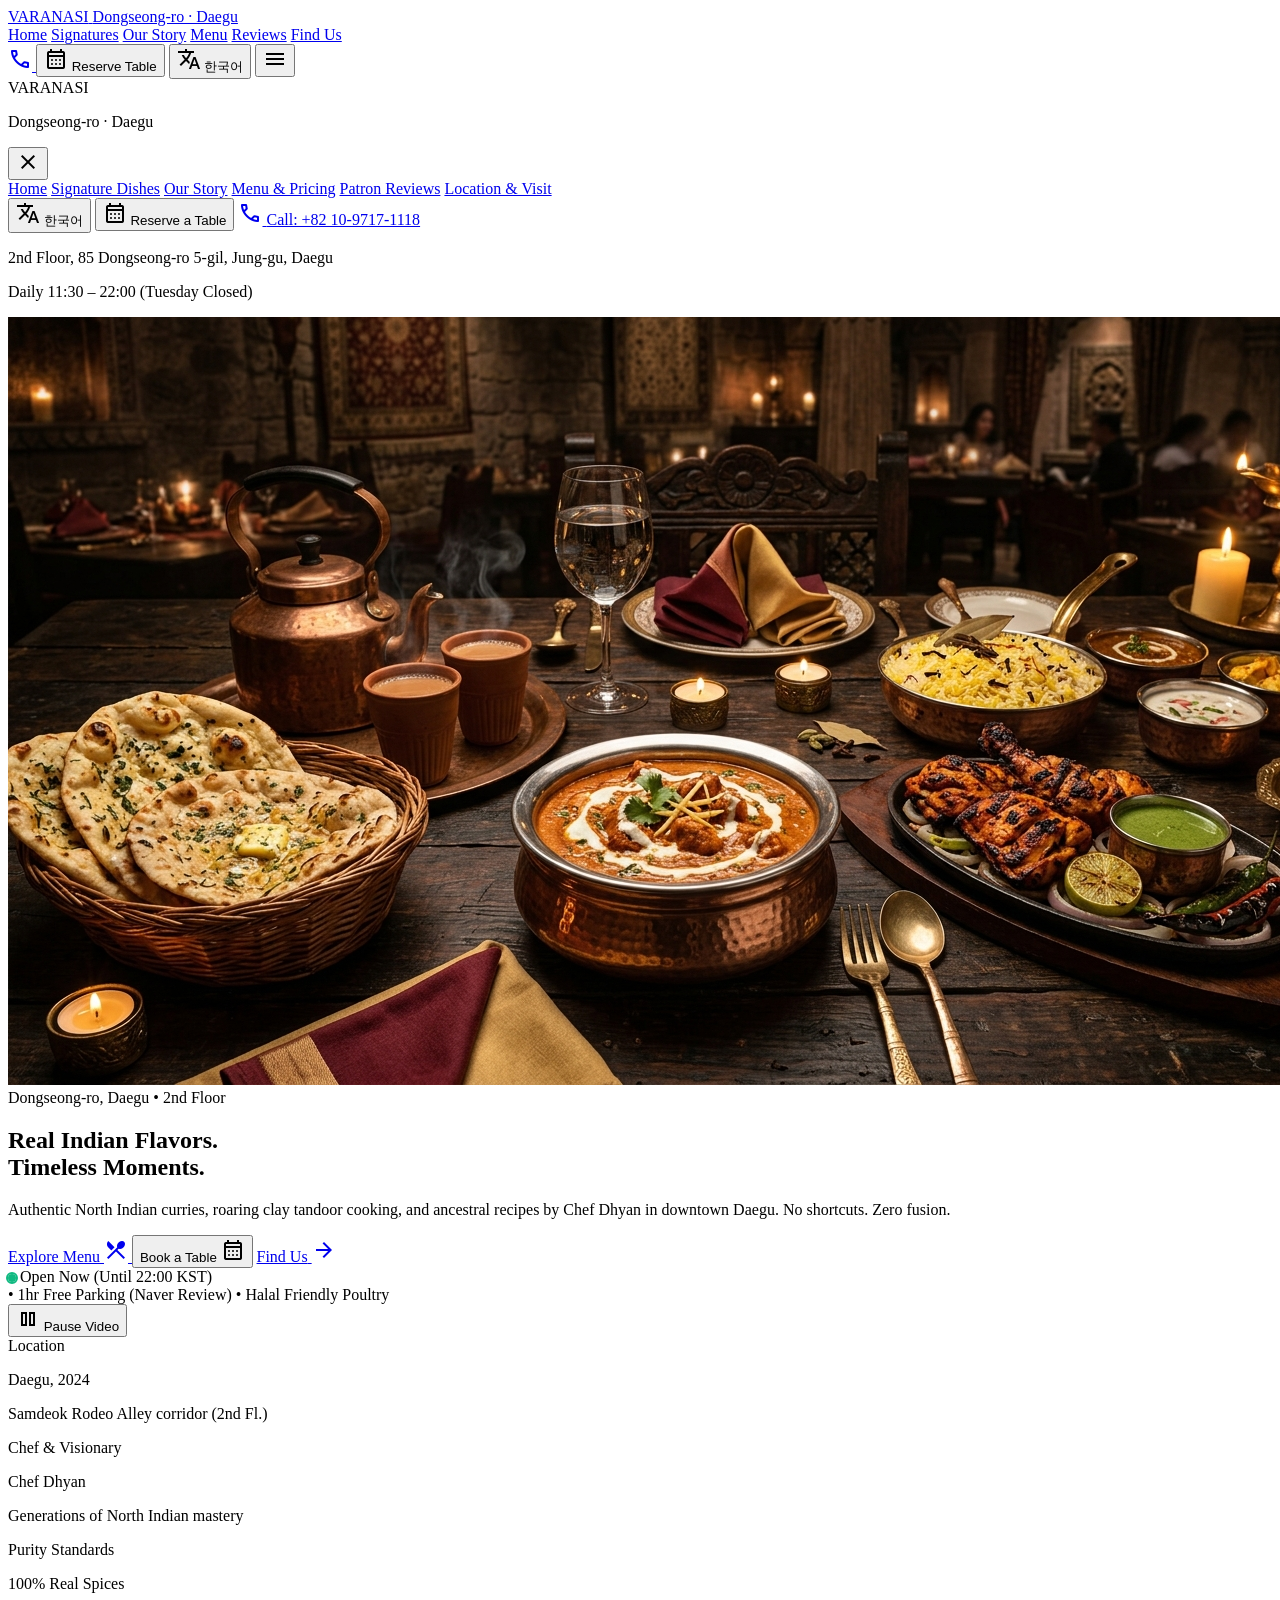
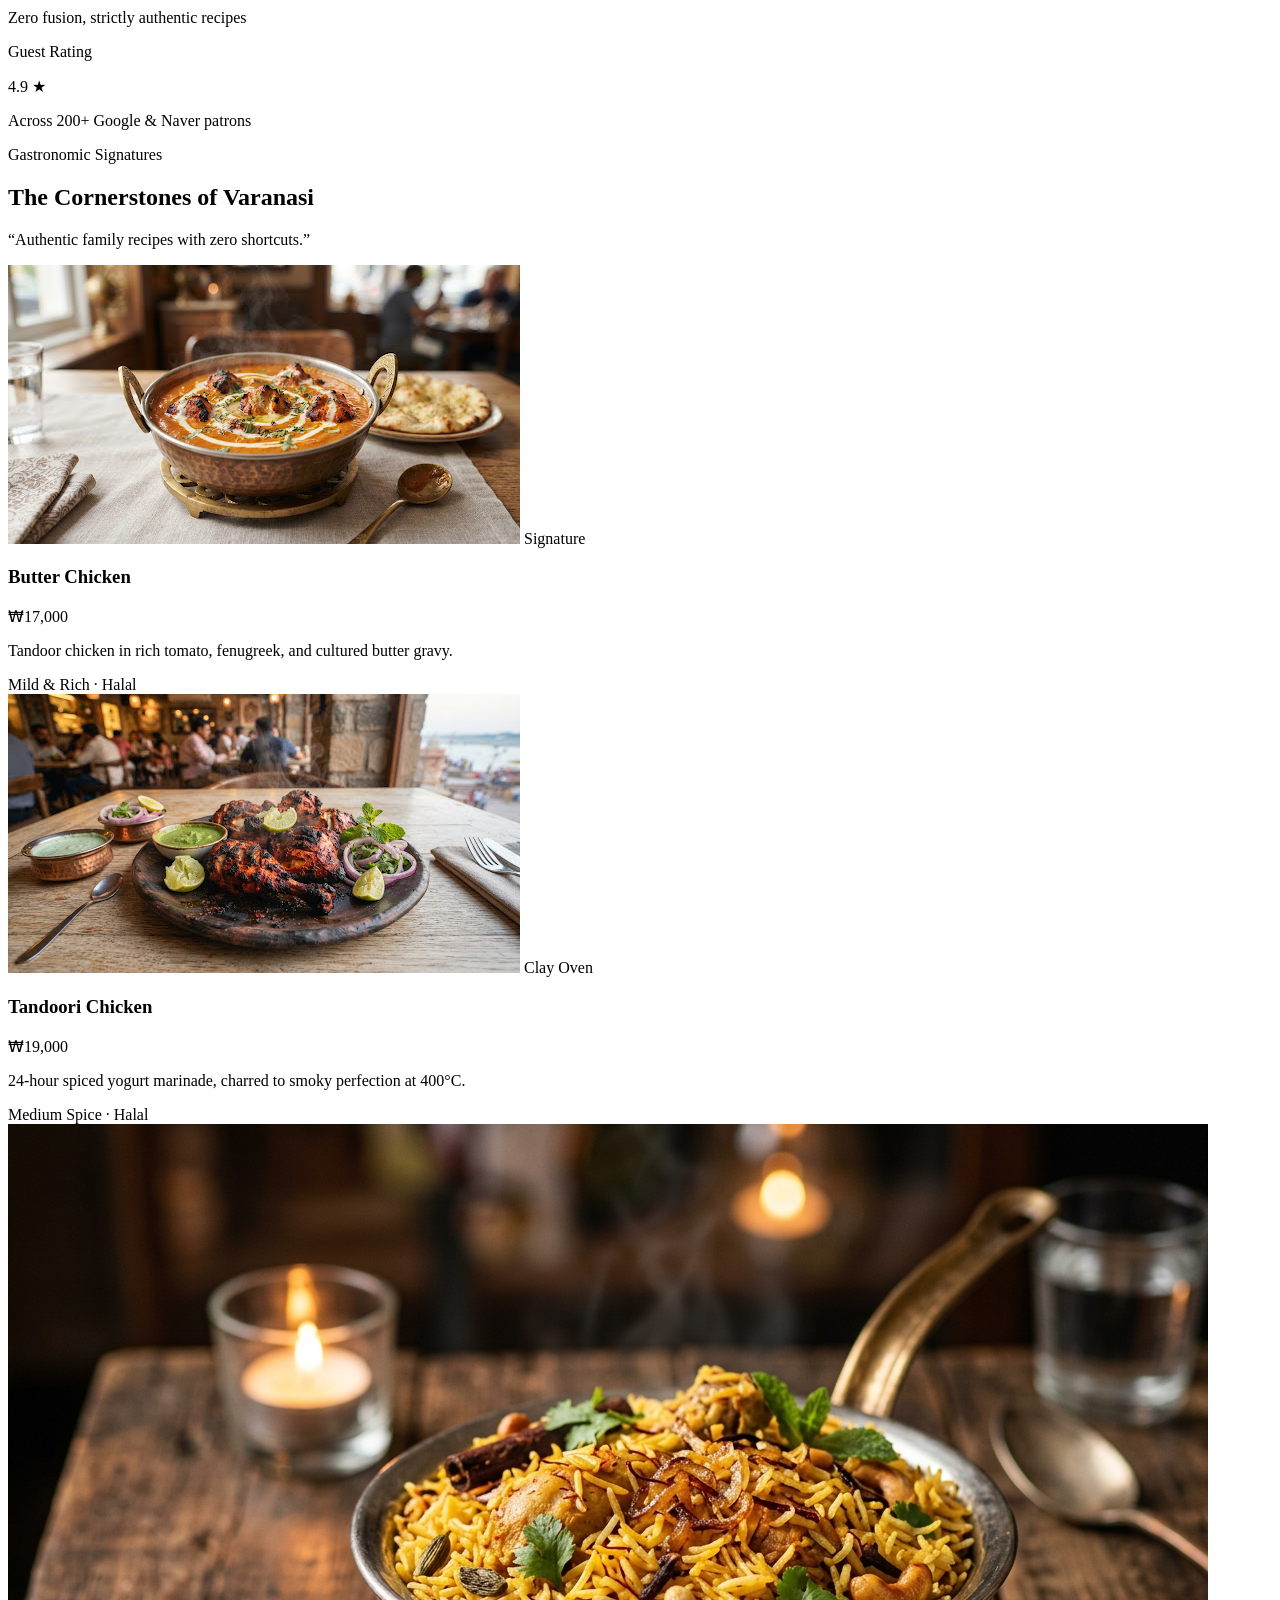
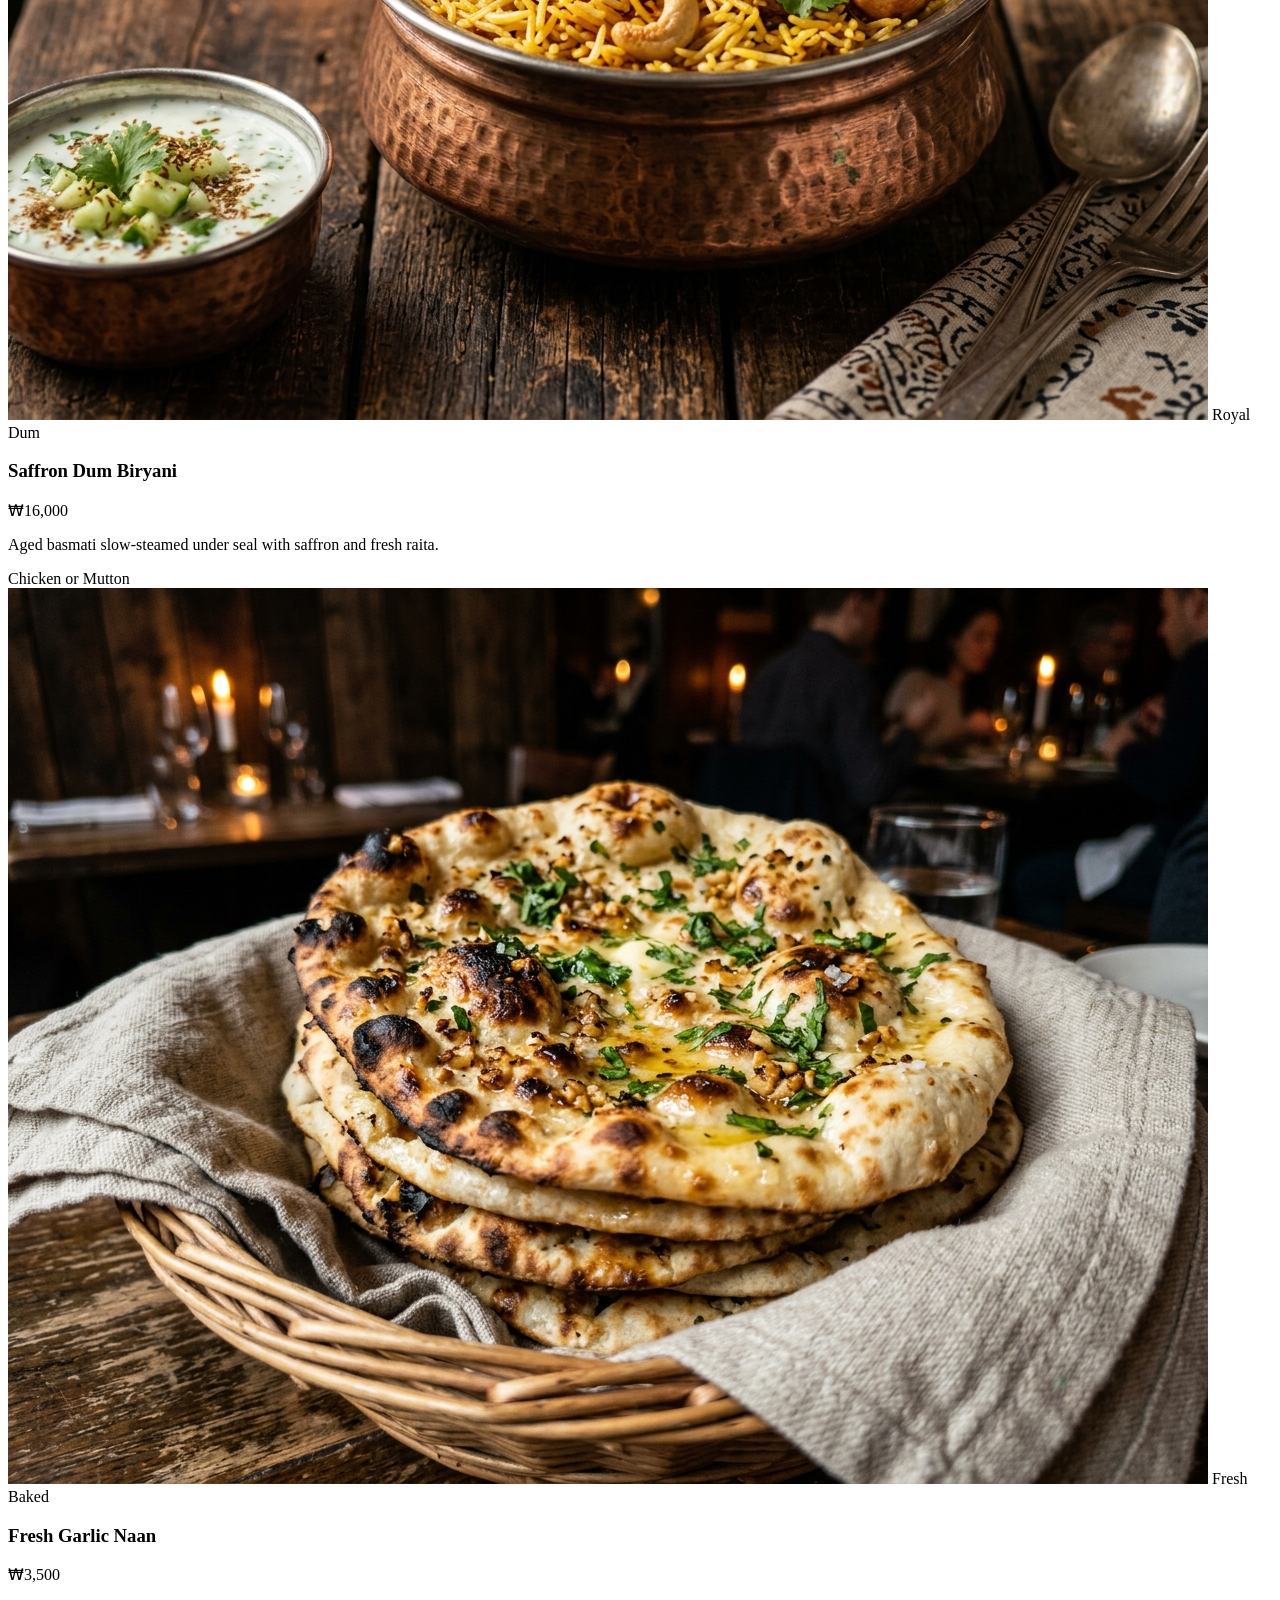
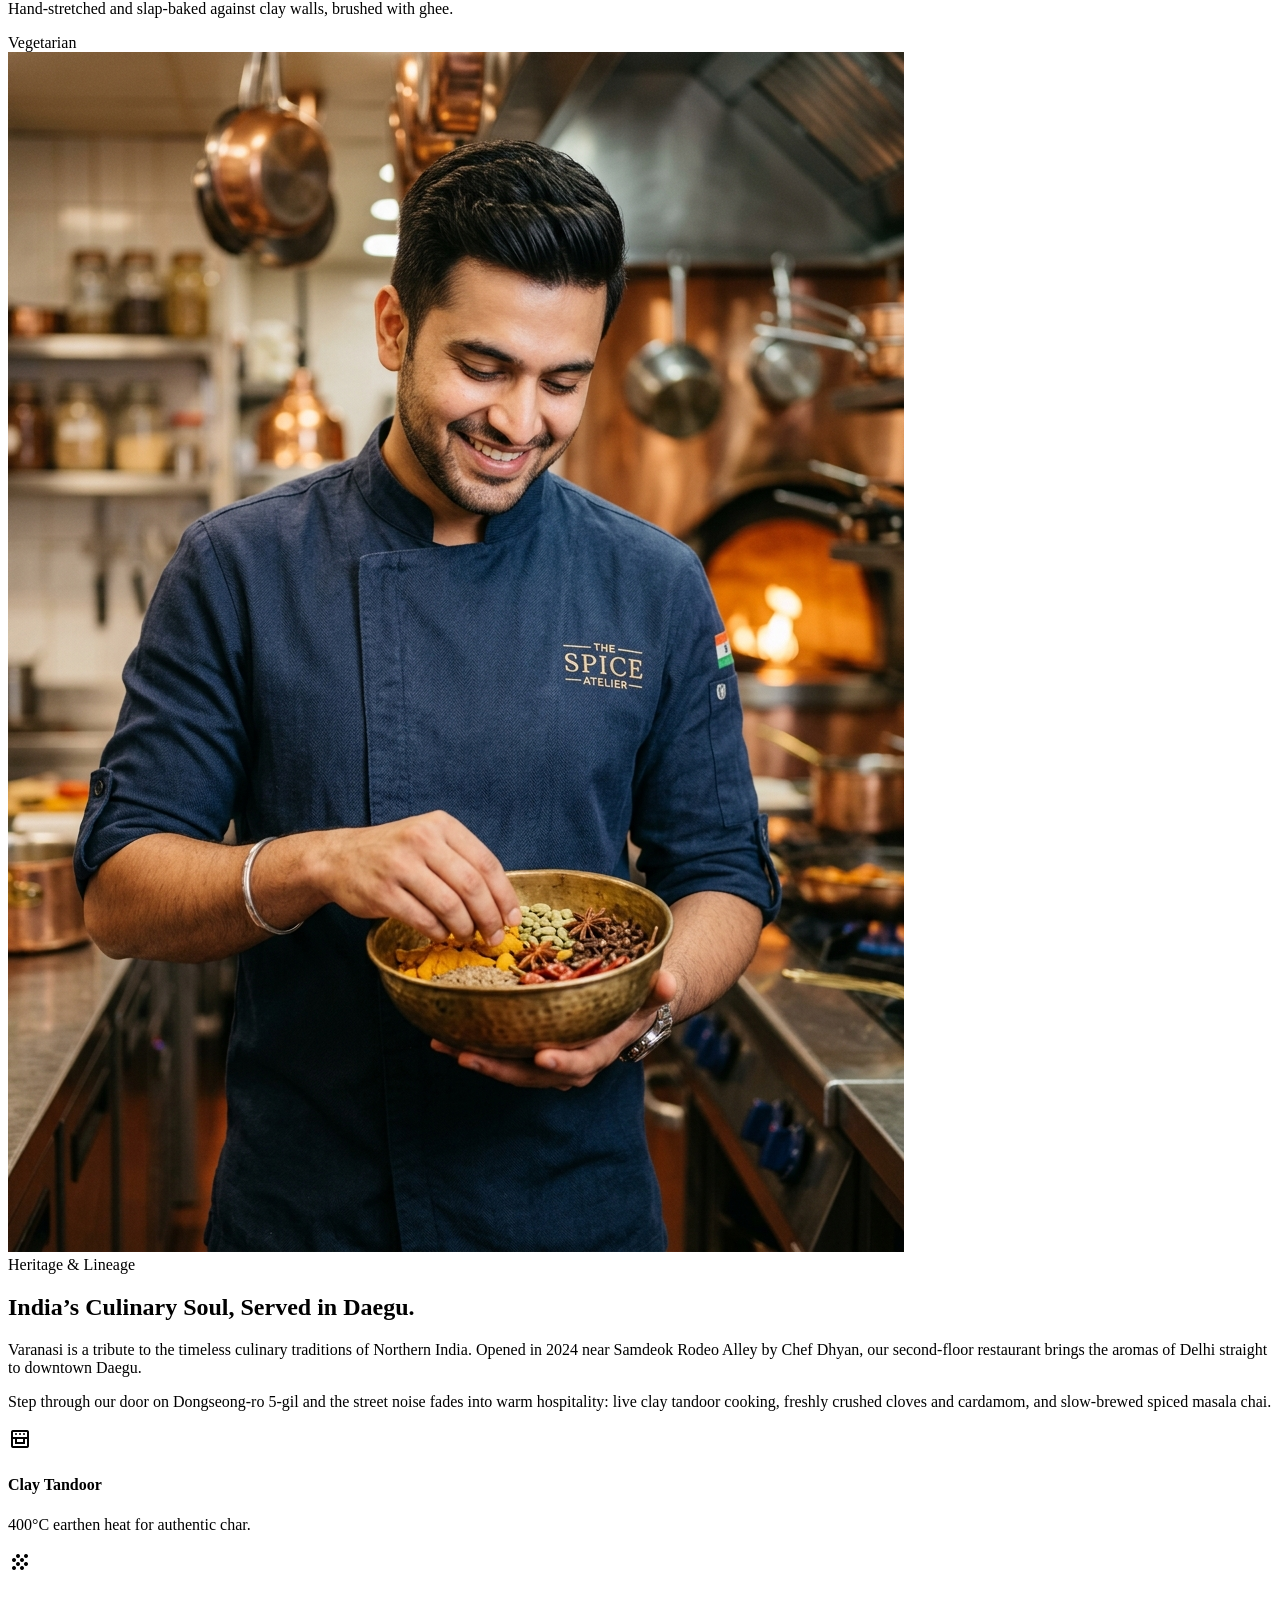
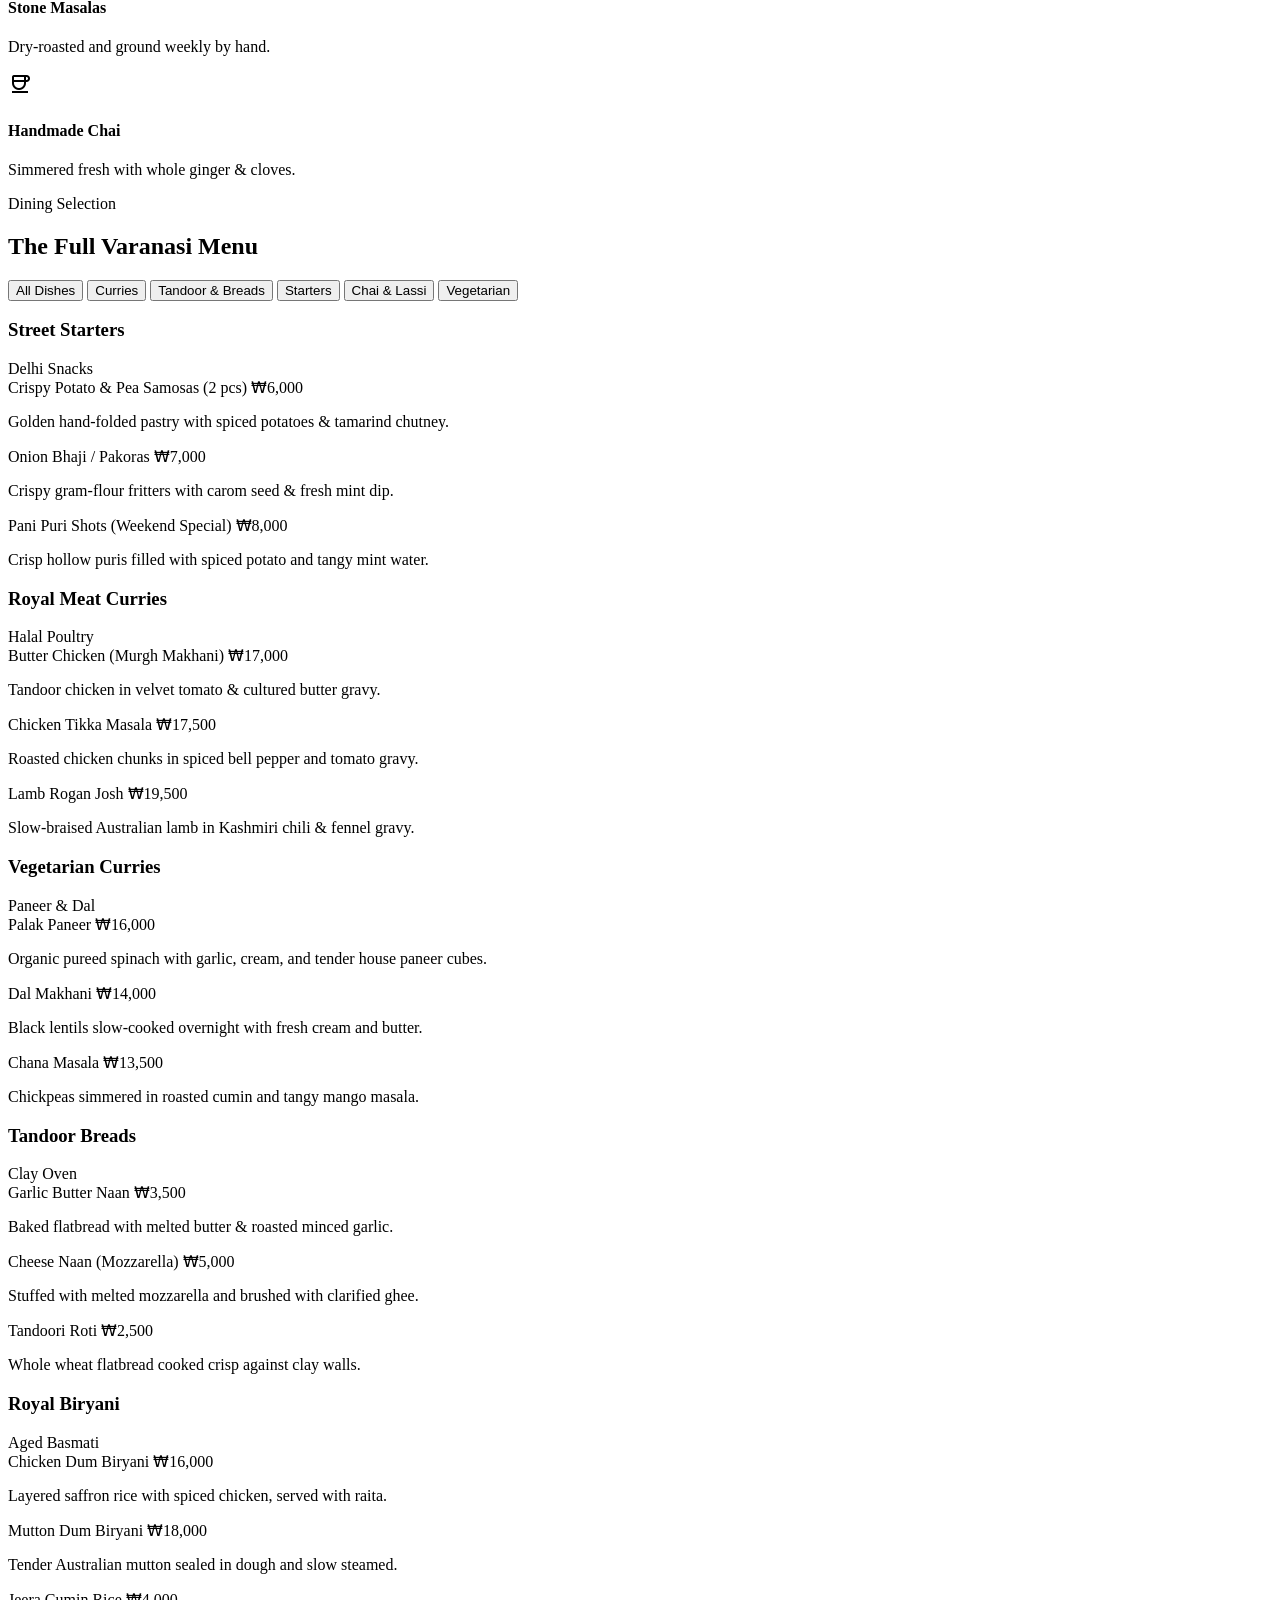
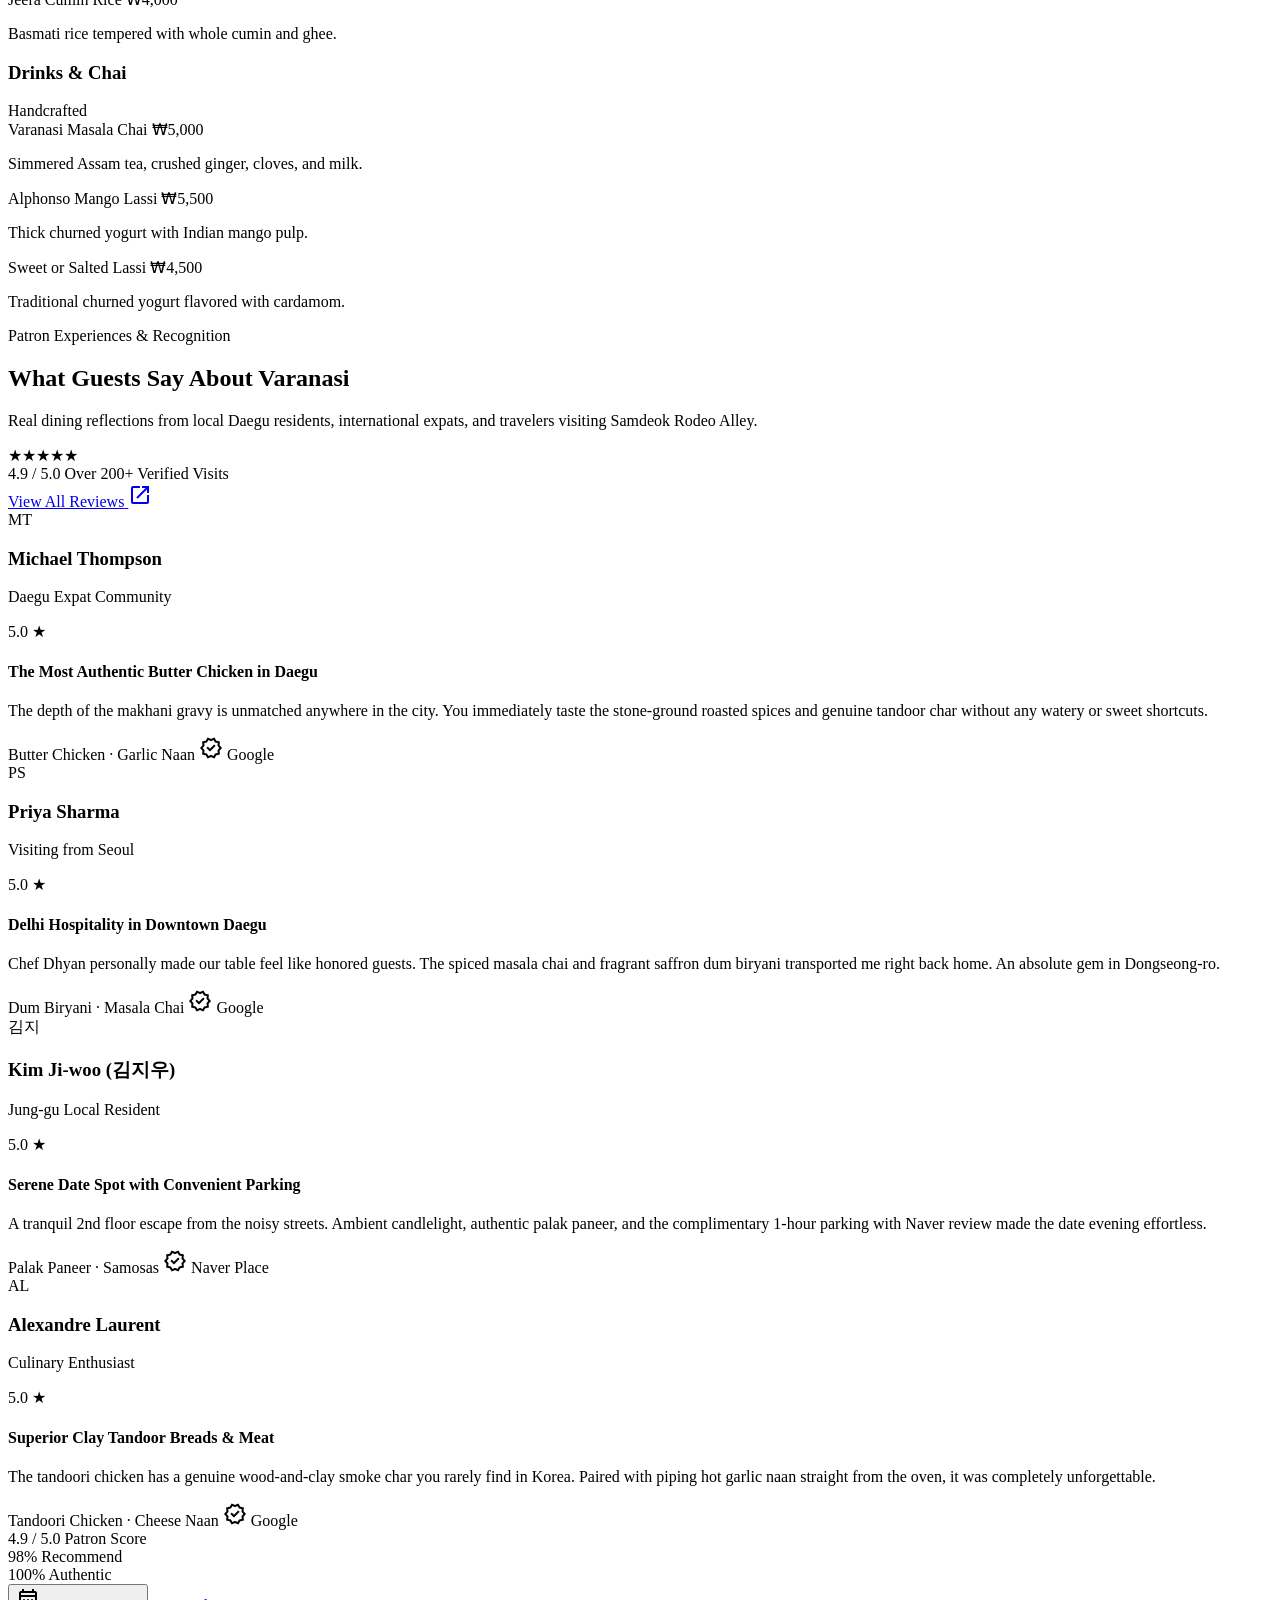
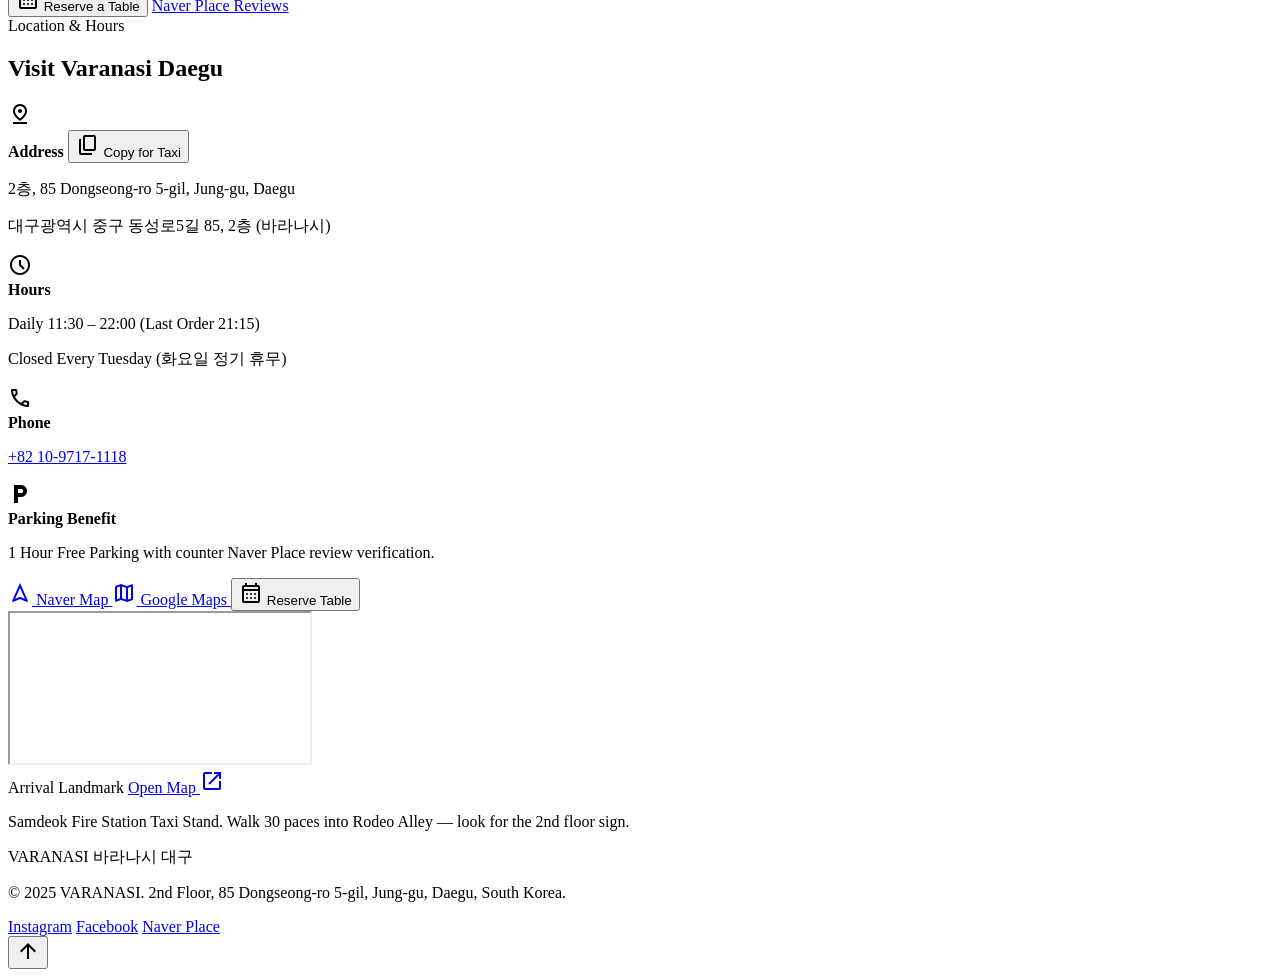
==== commit 284c2e28: "Add complete English and Korean bilingual support, video autoplay enhancements, and brand V favicon " ====
--- a/index.html
+++ b/index.html
@@ -14,6 +14,13 @@
   <meta name="theme-color" content="#480717"/>
 
   <title>VARANASI | Real Indian Flavors & Tandoori Fine Dining in Dongseong-ro, Daegu</title>
+
+  <!-- Website Favicon & App Icons -->
+  <link rel="icon" type="image/png" sizes="32x32" href="favicon-32x32.png"/>
+  <link rel="icon" type="image/png" sizes="16x16" href="favicon-16x16.png"/>
+  <link rel="icon" type="image/png" href="favicon.png"/>
+  <link rel="shortcut icon" href="favicon.ico"/>
+  <link rel="apple-touch-icon" sizes="180x180" href="apple-touch-icon.png"/>
 
   <!-- Google Fonts & Material Symbols -->
   <link rel="preconnect" href="https://fonts.googleapis.com"/>
@@ -72,6 +79,9 @@
   <!-- External Stylesheet -->
   <link rel="stylesheet" href="styles.css"/>
 
+  <!-- Bilingual Translations Dictionary -->
+  <script src="translations.js"></script>
+
   <!-- Schema.org JSON-LD -->
   <script type="application/ld+json">
   {
@@ -109,27 +119,32 @@
       <!-- Brand Logo & Name (Clean & Compact) -->
       <a href="#top" class="flex flex-col shrink-0 group">
         <span class="font-headline-sm text-xl sm:text-2xl lg:text-3xl text-primary font-bold tracking-wide transition-colors group-hover:text-primary-container">VARANASI</span>
-        <span class="font-label-caps text-[9px] sm:text-[10px] tracking-widest uppercase text-secondary font-semibold -mt-0.5 sm:-mt-1">Dongseong-ro · Daegu</span>
+        <span class="font-label-caps text-[9px] sm:text-[10px] tracking-widest uppercase text-secondary font-semibold -mt-0.5 sm:-mt-1" data-i18n="nav_brand_sub">Dongseong-ro · Daegu</span>
       </a>
 
       <!-- Desktop Navigation Menu (Single Line, No Wrap) -->
       <nav class="hidden lg:flex items-center gap-6 xl:gap-8 whitespace-nowrap">
-        <a class="font-body-md text-primary font-bold border-b-2 border-secondary py-1 transition-colors" href="#top">Home</a>
-        <a class="font-body-md text-on-surface-variant hover:text-primary py-1 transition-colors" href="#signature-experience">Signatures</a>
-        <a class="font-body-md text-on-surface-variant hover:text-primary py-1 transition-colors" href="#our-story">Our Story</a>
-        <a class="font-body-md text-on-surface-variant hover:text-primary py-1 transition-colors" href="#complete-menu">Menu</a>
-        <a class="font-body-md text-on-surface-variant hover:text-primary py-1 transition-colors" href="#reviews">Reviews</a>
-        <a class="font-body-md text-on-surface-variant hover:text-primary py-1 transition-colors" href="#visit-sanctuary">Find Us</a>
+        <a class="font-body-md text-primary font-bold border-b-2 border-secondary py-1 transition-colors" href="#top" data-i18n="nav_home">Home</a>
+        <a class="font-body-md text-on-surface-variant hover:text-primary py-1 transition-colors" href="#signature-experience" data-i18n="nav_signatures">Signatures</a>
+        <a class="font-body-md text-on-surface-variant hover:text-primary py-1 transition-colors" href="#our-story" data-i18n="nav_story">Our Story</a>
+        <a class="font-body-md text-on-surface-variant hover:text-primary py-1 transition-colors" href="#complete-menu" data-i18n="nav_menu">Menu</a>
+        <a class="font-body-md text-on-surface-variant hover:text-primary py-1 transition-colors" href="#reviews" data-i18n="nav_reviews">Reviews</a>
+        <a class="font-body-md text-on-surface-variant hover:text-primary py-1 transition-colors" href="#visit-sanctuary" data-i18n="nav_find_us">Find Us</a>
       </nav>
 
       <!-- Right Header Actions (Clean & Single Line) -->
-      <div class="flex items-center gap-2 sm:gap-4 shrink-0 whitespace-nowrap">
-        <a href="tel:01097171118" aria-label="Call +82 10-9717-1118" title="Call Varanasi: +82 10-9717-1118" class="flex items-center justify-center w-10 h-10 min-w-[40px] min-h-[40px] rounded-full border border-sand-border bg-pure-cream hover:bg-surface-container text-primary hover:text-secondary shadow-xs transition-colors">
+      <div class="flex items-center gap-2 sm:gap-3 shrink-0 whitespace-nowrap">
+        <a href="tel:01097171118" aria-label="Call +82 10-9717-1118" title="Call Varanasi: +82 10-9717-1118" data-i18n-aria="nav_call_aria" class="flex items-center justify-center w-10 h-10 min-w-[40px] min-h-[40px] rounded-full border border-sand-border bg-pure-cream hover:bg-surface-container text-primary hover:text-secondary shadow-xs transition-colors">
           <span class="material-symbols-outlined text-[20px]">call</span>
         </a>
         <button type="button" class="btn-open-reserve hidden sm:inline-flex items-center justify-center gap-1.5 bg-primary text-on-primary font-label-caps text-xs uppercase tracking-wider px-4 sm:px-5 py-2.5 min-h-[42px] rounded shadow-sm hover:bg-primary-container transition-all">
           <span class="material-symbols-outlined text-[16px]">calendar_month</span>
-          <span>Reserve Table</span>
+          <span data-i18n="nav_reserve">Reserve Table</span>
+        </button>
+        <!-- Language Toggle Button immediately to the right of Reservation button -->
+        <button id="lang-toggle-btn" type="button" aria-label="Switch language to Korean" class="inline-flex items-center justify-center gap-1.5 border border-sand-border bg-pure-cream hover:bg-surface-container text-primary font-label-caps text-xs px-3 sm:px-3.5 py-2 sm:py-2.5 min-h-[40px] sm:min-h-[42px] rounded shadow-xs transition-all font-semibold cursor-pointer">
+          <span class="material-symbols-outlined text-[16px] text-secondary">translate</span>
+          <span id="lang-toggle-text">한국어</span>
         </button>
         <button id="mobile-menu-btn" type="button" aria-controls="mobile-drawer" aria-expanded="false" aria-label="Toggle navigation menu" class="lg:hidden flex items-center justify-center w-10 h-10 min-w-[40px] min-h-[40px] rounded-lg bg-pure-cream text-primary border border-sand-border hover:bg-surface-container focus:outline-none transition-colors">
           <span class="material-symbols-outlined text-[24px]">menu</span>
@@ -149,7 +164,7 @@
       <div class="flex items-center justify-between pb-5 border-b border-sand-border">
         <div class="flex flex-col">
           <span class="font-headline-sm text-primary text-2xl font-bold tracking-wide">VARANASI</span>
-          <p class="text-[10px] text-secondary font-semibold uppercase tracking-widest -mt-0.5">Dongseong-ro · Daegu</p>
+          <p class="text-[10px] text-secondary font-semibold uppercase tracking-widest -mt-0.5" data-i18n="nav_brand_sub">Dongseong-ro · Daegu</p>
         </div>
         <button id="close-mobile-drawer" type="button" aria-label="Close navigation menu" class="w-11 h-11 min-w-[44px] min-h-[44px] flex items-center justify-center rounded-full text-primary hover:bg-surface-container transition-colors">
           <span class="material-symbols-outlined text-[28px]">close</span>
@@ -157,30 +172,36 @@
       </div>
 
       <nav class="flex flex-col py-5 space-y-1">
-        <a class="nav-drawer-link text-lg sm:text-xl font-headline-sm text-primary hover:text-secondary py-3 px-2 border-b border-sand-border/30 rounded-md transition-colors min-h-[44px] flex items-center" href="#top">Home</a>
-        <a class="nav-drawer-link text-lg sm:text-xl font-headline-sm text-primary hover:text-secondary py-3 px-2 border-b border-sand-border/30 rounded-md transition-colors min-h-[44px] flex items-center" href="#signature-experience">Signature Dishes</a>
-        <a class="nav-drawer-link text-lg sm:text-xl font-headline-sm text-primary hover:text-secondary py-3 px-2 border-b border-sand-border/30 rounded-md transition-colors min-h-[44px] flex items-center" href="#our-story">Our Story</a>
-        <a class="nav-drawer-link text-lg sm:text-xl font-headline-sm text-primary hover:text-secondary py-3 px-2 border-b border-sand-border/30 rounded-md transition-colors min-h-[44px] flex items-center" href="#complete-menu">Menu &amp; Pricing</a>
-        <a class="nav-drawer-link text-lg sm:text-xl font-headline-sm text-primary hover:text-secondary py-3 px-2 border-b border-sand-border/30 rounded-md transition-colors min-h-[44px] flex items-center" href="#reviews">Patron Reviews</a>
-        <a class="nav-drawer-link text-lg sm:text-xl font-headline-sm text-primary hover:text-secondary py-3 px-2 border-b border-sand-border/30 rounded-md transition-colors min-h-[44px] flex items-center" href="#visit-sanctuary">Location &amp; Visit</a>
+        <a class="nav-drawer-link text-lg sm:text-xl font-headline-sm text-primary hover:text-secondary py-3 px-2 border-b border-sand-border/30 rounded-md transition-colors min-h-[44px] flex items-center" href="#top" data-i18n="drawer_home">Home</a>
+        <a class="nav-drawer-link text-lg sm:text-xl font-headline-sm text-primary hover:text-secondary py-3 px-2 border-b border-sand-border/30 rounded-md transition-colors min-h-[44px] flex items-center" href="#signature-experience" data-i18n="drawer_signatures">Signature Dishes</a>
+        <a class="nav-drawer-link text-lg sm:text-xl font-headline-sm text-primary hover:text-secondary py-3 px-2 border-b border-sand-border/30 rounded-md transition-colors min-h-[44px] flex items-center" href="#our-story" data-i18n="drawer_story">Our Story</a>
+        <a class="nav-drawer-link text-lg sm:text-xl font-headline-sm text-primary hover:text-secondary py-3 px-2 border-b border-sand-border/30 rounded-md transition-colors min-h-[44px] flex items-center" href="#complete-menu" data-i18n="drawer_menu">Menu &amp; Pricing</a>
+        <a class="nav-drawer-link text-lg sm:text-xl font-headline-sm text-primary hover:text-secondary py-3 px-2 border-b border-sand-border/30 rounded-md transition-colors min-h-[44px] flex items-center" href="#reviews" data-i18n="drawer_reviews">Patron Reviews</a>
+        <a class="nav-drawer-link text-lg sm:text-xl font-headline-sm text-primary hover:text-secondary py-3 px-2 border-b border-sand-border/30 rounded-md transition-colors min-h-[44px] flex items-center" href="#visit-sanctuary" data-i18n="drawer_location">Location &amp; Visit</a>
       </nav>
 
       <div class="mt-auto pt-6 space-y-3 border-t border-sand-border">
+        <!-- Mobile Drawer Language Toggle -->
+        <button id="mobile-lang-toggle-btn" type="button" aria-label="Switch language to Korean" class="w-full min-h-[46px] flex items-center justify-center gap-2 bg-pure-cream border border-sand-border text-primary py-2.5 px-4 rounded-xl font-label-caps text-xs uppercase tracking-wider hover:bg-surface-container transition-all font-semibold shadow-xs">
+          <span class="material-symbols-outlined text-[18px] text-secondary">translate</span>
+          <span id="mobile-lang-toggle-text">한국어</span>
+        </button>
         <button type="button" class="btn-open-reserve w-full min-h-[48px] flex items-center justify-center gap-2 bg-primary text-on-primary py-3 px-4 rounded-xl font-label-caps uppercase text-xs tracking-wider shadow-md hover:bg-primary-container transition-all">
           <span class="material-symbols-outlined text-[18px]">calendar_month</span>
-          <span>Reserve a Table</span>
+          <span data-i18n="drawer_reserve">Reserve a Table</span>
         </button>
         <a href="tel:01097171118" class="w-full min-h-[48px] flex items-center justify-center gap-2 bg-pure-cream border border-sand-border text-primary py-3 px-4 rounded-xl font-label-caps uppercase text-xs tracking-wider hover:bg-surface-container transition-all">
           <span class="material-symbols-outlined text-[18px]">call</span>
-          <span>Call: +82 10-9717-1118</span>
+          <span data-i18n="drawer_call">Call: +82 10-9717-1118</span>
         </a>
         <div class="text-center text-[11px] text-charcoal-muted pt-2 space-y-0.5">
-          <p class="font-medium text-primary">2nd Floor, 85 Dongseong-ro 5-gil, Jung-gu, Daegu</p>
-          <p>Daily 11:30 – 22:00 (Tuesday Closed)</p>
+          <p class="font-medium text-primary" data-i18n="drawer_address">2nd Floor, 85 Dongseong-ro 5-gil, Jung-gu, Daegu</p>
+          <p data-i18n="drawer_hours">Daily 11:30 – 22:00 (Tuesday Closed)</p>
         </div>
       </div>
     </div>
   </div>
+
 
   <main class="w-full">
 
@@ -216,30 +237,30 @@
           
           <div class="inline-flex items-center gap-2 px-3.5 py-1.5 rounded-full bg-white/10 backdrop-blur-md border border-white/20 text-white text-[11px] sm:text-xs tracking-widest uppercase font-semibold">
             <span class="w-2 h-2 rounded-full bg-secondary-container"></span>
-            <span>Dongseong-ro, Daegu • 2nd Floor</span>
-          </div>
-
-          <h1 class="font-display-hero text-3xl sm:text-5xl lg:text-6xl text-white font-semibold leading-[1.14] tracking-tight">
+            <span data-i18n="hero_pill">Dongseong-ro, Daegu • 2nd Floor</span>
+          </div>
+
+          <h1 class="font-display-hero text-3xl sm:text-5xl lg:text-6xl text-white font-semibold leading-[1.14] tracking-tight" data-i18n-html="hero_title">
             Real Indian Flavors.<br/>
             <span class="italic font-normal text-secondary-fixed">Timeless</span> Moments.
           </h1>
 
-          <p class="font-body-lg text-base sm:text-lg text-white/90 leading-relaxed font-normal max-w-xl">
+          <p class="font-body-lg text-base sm:text-lg text-white/90 leading-relaxed font-normal max-w-xl" data-i18n="hero_desc">
             Authentic North Indian curries, roaring clay tandoor cooking, and ancestral recipes by Chef Dhyan in downtown Daegu. No shortcuts. Zero fusion.
           </p>
 
           <!-- Simple Clean Action Buttons (Stacked on Mobile, Row on Desktop) -->
           <div class="flex flex-col sm:flex-row sm:items-center gap-3 sm:gap-4 pt-2 w-full sm:w-auto">
             <a href="#complete-menu" class="w-full sm:w-auto min-h-[46px] inline-flex items-center justify-center gap-2 bg-secondary text-pure-cream font-label-caps uppercase text-xs tracking-wider px-6 sm:px-7 py-3 rounded-lg shadow-lg hover:bg-on-secondary-container transition-all">
-              <span>Explore Menu</span>
+              <span data-i18n="hero_btn_menu">Explore Menu</span>
               <span class="material-symbols-outlined text-[18px]">restaurant_menu</span>
             </a>
             <button type="button" class="btn-open-reserve w-full sm:w-auto min-h-[46px] inline-flex items-center justify-center gap-2 bg-white/15 hover:bg-white/25 text-white backdrop-blur-md border border-white/30 font-label-caps uppercase text-xs tracking-wider px-6 sm:px-7 py-3 rounded-lg transition-all">
-              <span>Book a Table</span>
+              <span data-i18n="hero_btn_book">Book a Table</span>
               <span class="material-symbols-outlined text-[18px]">calendar_month</span>
             </button>
             <a href="#visit-sanctuary" class="inline-flex items-center justify-center gap-1.5 text-white/80 hover:text-white text-xs font-semibold underline underline-offset-4 py-2 sm:px-2 transition-colors">
-              <span>Find Us</span>
+              <span data-i18n="hero_btn_find">Find Us</span>
               <span class="material-symbols-outlined text-[16px]">arrow_forward</span>
             </a>
           </div>
@@ -248,12 +269,12 @@
           <div class="flex flex-wrap items-center gap-2 sm:gap-4 pt-3 text-[11px] sm:text-xs text-white/80 border-t border-white/15">
             <div id="live-status-pill" class="flex items-center gap-2">
               <span class="pulse-indicator open"></span>
-              <span>Daily 11:30 – 22:00 (Tue Closed)</span>
+              <span data-i18n="drawer_hours">Daily 11:30 – 22:00 (Tue Closed)</span>
             </div>
             <span class="hidden sm:inline">•</span>
-            <span class="bg-white/10 sm:bg-transparent px-2 py-0.5 sm:p-0 rounded">1hr Free Parking (Naver Review)</span>
+            <span class="bg-white/10 sm:bg-transparent px-2 py-0.5 sm:p-0 rounded" data-i18n="hero_parking_badge">1hr Free Parking (Naver Review)</span>
             <span class="hidden sm:inline">•</span>
-            <span class="bg-white/10 sm:bg-transparent px-2 py-0.5 sm:p-0 rounded">Halal Friendly Poultry</span>
+            <span class="bg-white/10 sm:bg-transparent px-2 py-0.5 sm:p-0 rounded" data-i18n="hero_halal_badge">Halal Friendly Poultry</span>
           </div>
 
         </div>
@@ -263,7 +284,7 @@
       <div class="absolute bottom-4 right-4 sm:bottom-6 sm:right-6 z-20 flex items-center">
         <button id="hero-video-toggle" type="button" aria-label="Pause background video" class="inline-flex items-center gap-1.5 px-3 py-1.5 min-h-[36px] rounded-full bg-black/50 hover:bg-black/70 backdrop-blur-md border border-white/20 text-white/90 text-xs font-label-caps tracking-wider transition-all">
           <span class="material-symbols-outlined text-[16px]" id="hero-video-icon">pause</span>
-          <span id="hero-video-text">Pause Video</span>
+          <span id="hero-video-text" data-i18n="hero_video_pause">Pause Video</span>
         </button>
       </div>
     </section>
@@ -274,31 +295,32 @@
         <div class="grid grid-cols-2 md:grid-cols-4 gap-4 sm:gap-6 md:gap-8 text-center md:text-left">
           
           <div class="space-y-1">
-            <span class="font-label-caps text-[10px] sm:text-xs uppercase text-secondary font-bold tracking-wider">Location</span>
-            <p class="font-headline-md text-xl sm:text-2xl text-primary font-bold">Daegu, 2024</p>
-            <p class="font-body-sm text-[11px] sm:text-xs text-charcoal-muted">Samdeok Rodeo Alley corridor (2nd Fl.)</p>
+            <span class="font-label-caps text-[10px] sm:text-xs uppercase text-secondary font-bold tracking-wider" data-i18n="heritage_loc_label">Location</span>
+            <p class="font-headline-md text-xl sm:text-2xl text-primary font-bold" data-i18n="heritage_loc_val">Daegu, 2024</p>
+            <p class="font-body-sm text-[11px] sm:text-xs text-charcoal-muted" data-i18n="heritage_loc_sub">Samdeok Rodeo Alley corridor (2nd Fl.)</p>
           </div>
 
           <div class="space-y-1">
-            <span class="font-label-caps text-[10px] sm:text-xs uppercase text-secondary font-bold tracking-wider">Chef &amp; Visionary</span>
-            <p class="font-headline-md text-xl sm:text-2xl text-primary font-bold">Chef Dhyan</p>
-            <p class="font-body-sm text-[11px] sm:text-xs text-charcoal-muted">Generations of North Indian mastery</p>
+            <span class="font-label-caps text-[10px] sm:text-xs uppercase text-secondary font-bold tracking-wider" data-i18n="heritage_chef_label">Chef &amp; Visionary</span>
+            <p class="font-headline-md text-xl sm:text-2xl text-primary font-bold" data-i18n="heritage_chef_val">Chef Dhyan</p>
+            <p class="font-body-sm text-[11px] sm:text-xs text-charcoal-muted" data-i18n="heritage_chef_sub">Generations of North Indian mastery</p>
           </div>
 
           <div class="space-y-1">
-            <span class="font-label-caps text-[10px] sm:text-xs uppercase text-secondary font-bold tracking-wider">Purity Standards</span>
-            <p class="font-headline-md text-xl sm:text-2xl text-primary font-bold">100% Real Spices</p>
-            <p class="font-body-sm text-[11px] sm:text-xs text-charcoal-muted">Zero fusion, strictly authentic recipes</p>
+            <span class="font-label-caps text-[10px] sm:text-xs uppercase text-secondary font-bold tracking-wider" data-i18n="heritage_purity_label">Purity Standards</span>
+            <p class="font-headline-md text-xl sm:text-2xl text-primary font-bold" data-i18n="heritage_purity_val">100% Real Spices</p>
+            <p class="font-body-sm text-[11px] sm:text-xs text-charcoal-muted" data-i18n="heritage_purity_sub">Zero fusion, strictly authentic recipes</p>
           </div>
 
           <div class="space-y-1">
-            <span class="font-label-caps text-[10px] sm:text-xs uppercase text-secondary font-bold tracking-wider">Guest Rating</span>
+            <span class="font-label-caps text-[10px] sm:text-xs uppercase text-secondary font-bold tracking-wider" data-i18n="heritage_rating_label">Guest Rating</span>
             <p class="font-headline-md text-xl sm:text-2xl text-primary font-bold flex items-center justify-center md:justify-start gap-1">
               <span>4.9</span>
               <span class="text-secondary text-lg sm:text-xl">★</span>
             </p>
-            <p class="font-body-sm text-[11px] sm:text-xs text-charcoal-muted">Across 200+ Google &amp; Naver patrons</p>
-          </div>
+            <p class="font-body-sm text-[11px] sm:text-xs text-charcoal-muted" data-i18n="heritage_rating_sub">Across 200+ Google &amp; Naver patrons</p>
+          </div>
+
 
         </div>
       </div>
@@ -311,10 +333,10 @@
         <!-- Section Header -->
         <div class="flex flex-col md:flex-row md:items-end justify-between mb-8 sm:mb-12 gap-3 sm:gap-4">
           <div class="space-y-2 max-w-xl">
-            <span class="font-label-caps text-xs uppercase text-secondary tracking-widest font-bold">Gastronomic Signatures</span>
-            <h2 class="font-headline-lg text-2xl sm:text-3xl lg:text-4xl text-primary font-semibold">The Cornerstones of Varanasi</h2>
-          </div>
-          <p class="font-title-editorial text-base sm:text-lg text-primary italic max-w-md">“Authentic family recipes with zero shortcuts.”</p>
+            <span class="font-label-caps text-xs uppercase text-secondary tracking-widest font-bold" data-i18n="sig_eyebrow">Gastronomic Signatures</span>
+            <h2 class="font-headline-lg text-2xl sm:text-3xl lg:text-4xl text-primary font-semibold" data-i18n="sig_title">The Cornerstones of Varanasi</h2>
+          </div>
+          <p class="font-title-editorial text-base sm:text-lg text-primary italic max-w-md" data-i18n="sig_quote">“Authentic family recipes with zero shortcuts.”</p>
         </div>
 
         <!-- Dish Grid -->
@@ -328,19 +350,19 @@
                    data-caption="Signature Butter Chicken (Murgh Makhani) simmered in a copper handi with heavy cream swirl."
                    alt="Butter Chicken Murgh Makhani" 
                    src="butter-chicken.jpg"/>
-              <span class="absolute top-3 left-3 bg-secondary text-pure-cream font-label-caps text-[11px] uppercase px-2.5 py-0.5 rounded shadow-sm">Signature</span>
+              <span class="absolute top-3 left-3 bg-secondary text-pure-cream font-label-caps text-[11px] uppercase px-2.5 py-0.5 rounded shadow-sm" data-i18n="sig_badge_1">Signature</span>
             </div>
             <div class="p-5 flex flex-col justify-between flex-1 space-y-3">
               <div>
                 <div class="flex items-baseline justify-between gap-2">
-                  <h3 class="font-headline-sm text-lg text-primary font-bold">Butter Chicken</h3>
+                  <h3 class="font-headline-sm text-lg text-primary font-bold" data-i18n="sig_item1_title">Butter Chicken</h3>
                   <span class="text-secondary font-bold text-base">₩17,000</span>
                 </div>
-                <p class="font-body-sm text-xs text-charcoal-muted mt-2 leading-relaxed">
+                <p class="font-body-sm text-xs text-charcoal-muted mt-2 leading-relaxed" data-i18n="sig_item1_desc">
                   Tandoor chicken in rich tomato, fenugreek, and cultured butter gravy.
                 </p>
               </div>
-              <span class="text-[11px] text-charcoal-muted bg-surface-container px-2 py-0.5 rounded w-max">Mild &amp; Rich · Halal</span>
+              <span class="text-[11px] text-charcoal-muted bg-surface-container px-2 py-0.5 rounded w-max" data-i18n="sig_item1_tag">Mild &amp; Rich · Halal</span>
             </div>
           </div>
 
@@ -352,19 +374,19 @@
                    data-caption="Sizzling Tandoori Chicken charred dark red with natural Kashmiri chili and mustard oil."
                    alt="Sizzling Tandoori Chicken" 
                    src="tandoori-chicken.jpg"/>
-              <span class="absolute top-3 left-3 bg-primary text-on-primary font-label-caps text-[11px] uppercase px-2.5 py-0.5 rounded shadow-sm">Clay Oven</span>
+              <span class="absolute top-3 left-3 bg-primary text-on-primary font-label-caps text-[11px] uppercase px-2.5 py-0.5 rounded shadow-sm" data-i18n="sig_badge_2">Clay Oven</span>
             </div>
             <div class="p-5 flex flex-col justify-between flex-1 space-y-3">
               <div>
                 <div class="flex items-baseline justify-between gap-2">
-                  <h3 class="font-headline-sm text-lg text-primary font-bold">Tandoori Chicken</h3>
+                  <h3 class="font-headline-sm text-lg text-primary font-bold" data-i18n="sig_item2_title">Tandoori Chicken</h3>
                   <span class="text-secondary font-bold text-base">₩19,000</span>
                 </div>
-                <p class="font-body-sm text-xs text-charcoal-muted mt-2 leading-relaxed">
+                <p class="font-body-sm text-xs text-charcoal-muted mt-2 leading-relaxed" data-i18n="sig_item2_desc">
                   24-hour spiced yogurt marinade, charred to smoky perfection at 400°C.
                 </p>
               </div>
-              <span class="text-[11px] text-charcoal-muted bg-surface-container px-2 py-0.5 rounded w-max">Medium Spice · Halal</span>
+              <span class="text-[11px] text-charcoal-muted bg-surface-container px-2 py-0.5 rounded w-max" data-i18n="sig_item2_tag">Medium Spice · Halal</span>
             </div>
           </div>
 
@@ -376,19 +398,19 @@
                    data-caption="Authentic Royal Saffron Dum Biryani served in a hammered copper handi with cucumber cumin raita."
                    alt="Saffron Dum Biryani" 
                    src="biryani.jpg"/>
-              <span class="absolute top-3 left-3 bg-secondary text-pure-cream font-label-caps text-[11px] uppercase px-2.5 py-0.5 rounded shadow-sm">Royal Dum</span>
+              <span class="absolute top-3 left-3 bg-secondary text-pure-cream font-label-caps text-[11px] uppercase px-2.5 py-0.5 rounded shadow-sm" data-i18n="sig_badge_3">Royal Dum</span>
             </div>
             <div class="p-5 flex flex-col justify-between flex-1 space-y-3">
               <div>
                 <div class="flex items-baseline justify-between gap-2">
-                  <h3 class="font-headline-sm text-lg text-primary font-bold">Saffron Dum Biryani</h3>
+                  <h3 class="font-headline-sm text-lg text-primary font-bold" data-i18n="sig_item3_title">Saffron Dum Biryani</h3>
                   <span class="text-secondary font-bold text-base">₩16,000</span>
                 </div>
-                <p class="font-body-sm text-xs text-charcoal-muted mt-2 leading-relaxed">
+                <p class="font-body-sm text-xs text-charcoal-muted mt-2 leading-relaxed" data-i18n="sig_item3_desc">
                   Aged basmati slow-steamed under seal with saffron and fresh raita.
                 </p>
               </div>
-              <span class="text-[11px] text-charcoal-muted bg-surface-container px-2 py-0.5 rounded w-max">Chicken or Mutton</span>
+              <span class="text-[11px] text-charcoal-muted bg-surface-container px-2 py-0.5 rounded w-max" data-i18n="sig_item3_tag">Chicken or Mutton</span>
             </div>
           </div>
 
@@ -400,19 +422,19 @@
                    data-caption="Freshly baked artisanal Garlic Naan glistening with butter, roasted garlic, and cilantro."
                    alt="Fresh Garlic Naan" 
                    src="garlic-naan.jpg"/>
-              <span class="absolute top-3 left-3 bg-primary text-on-primary font-label-caps text-[11px] uppercase px-2.5 py-0.5 rounded shadow-sm">Fresh Baked</span>
+              <span class="absolute top-3 left-3 bg-primary text-on-primary font-label-caps text-[11px] uppercase px-2.5 py-0.5 rounded shadow-sm" data-i18n="sig_badge_4">Fresh Baked</span>
             </div>
             <div class="p-5 flex flex-col justify-between flex-1 space-y-3">
               <div>
                 <div class="flex items-baseline justify-between gap-2">
-                  <h3 class="font-headline-sm text-lg text-primary font-bold">Fresh Garlic Naan</h3>
+                  <h3 class="font-headline-sm text-lg text-primary font-bold" data-i18n="sig_item4_title">Fresh Garlic Naan</h3>
                   <span class="text-secondary font-bold text-base">₩3,500</span>
                 </div>
-                <p class="font-body-sm text-xs text-charcoal-muted mt-2 leading-relaxed">
+                <p class="font-body-sm text-xs text-charcoal-muted mt-2 leading-relaxed" data-i18n="sig_item4_desc">
                   Hand-stretched and slap-baked against clay walls, brushed with ghee.
                 </p>
               </div>
-              <span class="text-[11px] text-charcoal-muted bg-surface-container px-2 py-0.5 rounded w-max">Vegetarian</span>
+              <span class="text-[11px] text-charcoal-muted bg-surface-container px-2 py-0.5 rounded w-max" data-i18n="sig_item4_tag">Vegetarian</span>
             </div>
           </div>
 
@@ -438,35 +460,35 @@
 
           <div class="lg:col-span-7 flex flex-col space-y-5 sm:space-y-6">
             <div class="space-y-2">
-              <span class="font-label-caps text-xs uppercase text-secondary tracking-widest font-bold">Heritage &amp; Lineage</span>
-              <h2 class="font-headline-lg text-2xl sm:text-3xl lg:text-4xl text-primary font-semibold">India’s Culinary Soul, Served in Daegu.</h2>
-            </div>
-
-            <p class="font-body-md text-sm sm:text-base text-on-surface-variant leading-relaxed">
+              <span class="font-label-caps text-xs uppercase text-secondary tracking-widest font-bold" data-i18n="story_eyebrow">Heritage &amp; Lineage</span>
+              <h2 class="font-headline-lg text-2xl sm:text-3xl lg:text-4xl text-primary font-semibold" data-i18n="story_title">India’s Culinary Soul, Served in Daegu.</h2>
+            </div>
+
+            <p class="font-body-md text-sm sm:text-base text-on-surface-variant leading-relaxed" data-i18n="story_p1">
               Varanasi is a tribute to the timeless culinary traditions of Northern India. Opened in 2024 near Samdeok Rodeo Alley by Chef Dhyan, our second-floor restaurant brings the aromas of Delhi straight to downtown Daegu.
             </p>
 
-            <p class="font-body-sm text-xs sm:text-sm text-charcoal-muted leading-relaxed">
+            <p class="font-body-sm text-xs sm:text-sm text-charcoal-muted leading-relaxed" data-i18n="story_p2">
               Step through our door on Dongseong-ro 5-gil and the street noise fades into warm hospitality: live clay tandoor cooking, freshly crushed cloves and cardamom, and slow-brewed spiced masala chai.
             </p>
 
             <div class="grid grid-cols-1 sm:grid-cols-3 gap-3 sm:gap-4 pt-2">
               <div class="p-4 rounded-lg bg-warm-ivory space-y-1 border border-sand-border">
                 <span class="material-symbols-outlined text-secondary text-[24px]">oven_gen</span>
-                <h4 class="font-label-md text-sm text-primary font-bold">Clay Tandoor</h4>
-                <p class="font-body-sm text-xs text-charcoal-muted">400°C earthen heat for authentic char.</p>
+                <h4 class="font-label-md text-sm text-primary font-bold" data-i18n="story_feat1_title">Clay Tandoor</h4>
+                <p class="font-body-sm text-xs text-charcoal-muted" data-i18n="story_feat1_desc">400°C earthen heat for authentic char.</p>
               </div>
 
               <div class="p-4 rounded-lg bg-warm-ivory space-y-1 border border-sand-border">
                 <span class="material-symbols-outlined text-secondary text-[24px]">grain</span>
-                <h4 class="font-label-md text-sm text-primary font-bold">Stone Masalas</h4>
-                <p class="font-body-sm text-xs text-charcoal-muted">Dry-roasted and ground weekly by hand.</p>
+                <h4 class="font-label-md text-sm text-primary font-bold" data-i18n="story_feat2_title">Stone Masalas</h4>
+                <p class="font-body-sm text-xs text-charcoal-muted" data-i18n="story_feat2_desc">Dry-roasted and ground weekly by hand.</p>
               </div>
 
               <div class="p-4 rounded-lg bg-warm-ivory space-y-1 border border-sand-border">
                 <span class="material-symbols-outlined text-secondary text-[24px]">coffee</span>
-                <h4 class="font-label-md text-sm text-primary font-bold">Handmade Chai</h4>
-                <p class="font-body-sm text-xs text-charcoal-muted">Simmered fresh with whole ginger &amp; cloves.</p>
+                <h4 class="font-label-md text-sm text-primary font-bold" data-i18n="story_feat3_title">Handmade Chai</h4>
+                <p class="font-body-sm text-xs text-charcoal-muted" data-i18n="story_feat3_desc">Simmered fresh with whole ginger &amp; cloves.</p>
               </div>
             </div>
 
@@ -481,28 +503,28 @@
       <div class="w-full max-w-[1600px] mx-auto px-4 sm:px-6 lg:px-12 xl:px-16">
         
         <div class="text-center max-w-xl mx-auto space-y-2 mb-6 sm:mb-10">
-          <span class="font-label-caps text-xs uppercase text-secondary tracking-widest font-bold">Dining Selection</span>
-          <h2 class="font-headline-lg text-2xl sm:text-3xl lg:text-4xl text-primary font-semibold">The Full Varanasi Menu</h2>
+          <span class="font-label-caps text-xs uppercase text-secondary tracking-widest font-bold" data-i18n="menu_eyebrow">Dining Selection</span>
+          <h2 class="font-headline-lg text-2xl sm:text-3xl lg:text-4xl text-primary font-semibold" data-i18n="menu_title">The Full Varanasi Menu</h2>
         </div>
 
         <!-- Filter Tabs (Touch-friendly horizontal scroll row on mobile, centered on desktop) -->
         <div class="flex items-center gap-2 pb-3 mb-8 overflow-x-auto no-scrollbar sm:justify-center -mx-4 px-4 sm:mx-0">
-          <button type="button" data-category="all" class="menu-tab-btn whitespace-nowrap shrink-0 min-h-[40px] bg-primary text-on-primary shadow-sm px-4 sm:px-5 py-2 rounded-full font-label-md text-xs uppercase tracking-wider transition-all">
+          <button type="button" data-category="all" class="menu-tab-btn whitespace-nowrap shrink-0 min-h-[40px] bg-primary text-on-primary shadow-sm px-4 sm:px-5 py-2 rounded-full font-label-md text-xs uppercase tracking-wider transition-all" data-i18n="tab_all">
             All Dishes
           </button>
-          <button type="button" data-category="curry" class="menu-tab-btn whitespace-nowrap shrink-0 min-h-[40px] bg-pure-cream text-charcoal-muted hover:text-primary px-4 sm:px-5 py-2 rounded-full font-label-md text-xs uppercase tracking-wider transition-all border border-sand-border">
+          <button type="button" data-category="curry" class="menu-tab-btn whitespace-nowrap shrink-0 min-h-[40px] bg-pure-cream text-charcoal-muted hover:text-primary px-4 sm:px-5 py-2 rounded-full font-label-md text-xs uppercase tracking-wider transition-all border border-sand-border" data-i18n="tab_curry">
             Curries
           </button>
-          <button type="button" data-category="tandoor" class="menu-tab-btn whitespace-nowrap shrink-0 min-h-[40px] bg-pure-cream text-charcoal-muted hover:text-primary px-4 sm:px-5 py-2 rounded-full font-label-md text-xs uppercase tracking-wider transition-all border border-sand-border">
+          <button type="button" data-category="tandoor" class="menu-tab-btn whitespace-nowrap shrink-0 min-h-[40px] bg-pure-cream text-charcoal-muted hover:text-primary px-4 sm:px-5 py-2 rounded-full font-label-md text-xs uppercase tracking-wider transition-all border border-sand-border" data-i18n="tab_tandoor">
             Tandoor &amp; Breads
           </button>
-          <button type="button" data-category="starters" class="menu-tab-btn whitespace-nowrap shrink-0 min-h-[40px] bg-pure-cream text-charcoal-muted hover:text-primary px-4 sm:px-5 py-2 rounded-full font-label-md text-xs uppercase tracking-wider transition-all border border-sand-border">
+          <button type="button" data-category="starters" class="menu-tab-btn whitespace-nowrap shrink-0 min-h-[40px] bg-pure-cream text-charcoal-muted hover:text-primary px-4 sm:px-5 py-2 rounded-full font-label-md text-xs uppercase tracking-wider transition-all border border-sand-border" data-i18n="tab_starters">
             Starters
           </button>
-          <button type="button" data-category="drinks" class="menu-tab-btn whitespace-nowrap shrink-0 min-h-[40px] bg-pure-cream text-charcoal-muted hover:text-primary px-4 sm:px-5 py-2 rounded-full font-label-md text-xs uppercase tracking-wider transition-all border border-sand-border">
+          <button type="button" data-category="drinks" class="menu-tab-btn whitespace-nowrap shrink-0 min-h-[40px] bg-pure-cream text-charcoal-muted hover:text-primary px-4 sm:px-5 py-2 rounded-full font-label-md text-xs uppercase tracking-wider transition-all border border-sand-border" data-i18n="tab_drinks">
             Chai &amp; Lassi
           </button>
-          <button type="button" data-category="vegetarian" class="menu-tab-btn whitespace-nowrap shrink-0 min-h-[40px] bg-pure-cream text-charcoal-muted hover:text-primary px-4 sm:px-5 py-2 rounded-full font-label-md text-xs uppercase tracking-wider transition-all border border-sand-border">
+          <button type="button" data-category="vegetarian" class="menu-tab-btn whitespace-nowrap shrink-0 min-h-[40px] bg-pure-cream text-charcoal-muted hover:text-primary px-4 sm:px-5 py-2 rounded-full font-label-md text-xs uppercase tracking-wider transition-all border border-sand-border" data-i18n="tab_vegetarian">
             Vegetarian
           </button>
         </div>
@@ -512,180 +534,180 @@
           
           <div class="menu-card bg-pure-cream p-6 rounded-xl shadow-sm space-y-4 border border-sand-border" data-categories="starters vegetarian">
             <div class="border-b border-sand-border/70 pb-3 flex justify-between items-center">
-              <h3 class="font-headline-sm text-lg text-primary font-bold">Street Starters</h3>
-              <span class="text-xs uppercase text-secondary font-semibold">Delhi Snacks</span>
+              <h3 class="font-headline-sm text-lg text-primary font-bold" data-i18n="menu_cat_starters">Street Starters</h3>
+              <span class="text-xs uppercase text-secondary font-semibold" data-i18n="menu_sub_starters">Delhi Snacks</span>
             </div>
             <div class="space-y-3">
               <div>
                 <div class="flex justify-between items-baseline">
-                  <span class="text-sm font-semibold text-on-surface">Crispy Potato &amp; Pea Samosas (2 pcs)</span>
+                  <span class="text-sm font-semibold text-on-surface" data-i18n="menu_samosa_title">Crispy Potato &amp; Pea Samosas (2 pcs)</span>
                   <span class="text-secondary font-bold text-sm">₩6,000</span>
                 </div>
-                <p class="text-xs text-charcoal-muted mt-0.5">Golden hand-folded pastry with spiced potatoes &amp; tamarind chutney.</p>
-              </div>
-              <div>
-                <div class="flex justify-between items-baseline">
-                  <span class="text-sm font-semibold text-on-surface">Onion Bhaji / Pakoras</span>
+                <p class="text-xs text-charcoal-muted mt-0.5" data-i18n="menu_samosa_desc">Golden hand-folded pastry with spiced potatoes &amp; tamarind chutney.</p>
+              </div>
+              <div>
+                <div class="flex justify-between items-baseline">
+                  <span class="text-sm font-semibold text-on-surface" data-i18n="menu_bhaji_title">Onion Bhaji / Pakoras</span>
                   <span class="text-secondary font-bold text-sm">₩7,000</span>
                 </div>
-                <p class="text-xs text-charcoal-muted mt-0.5">Crispy gram-flour fritters with carom seed &amp; fresh mint dip.</p>
-              </div>
-              <div>
-                <div class="flex justify-between items-baseline">
-                  <span class="text-sm font-semibold text-on-surface">Pani Puri Shots (Weekend Special)</span>
+                <p class="text-xs text-charcoal-muted mt-0.5" data-i18n="menu_bhaji_desc">Crispy gram-flour fritters with carom seed &amp; fresh mint dip.</p>
+              </div>
+              <div>
+                <div class="flex justify-between items-baseline">
+                  <span class="text-sm font-semibold text-on-surface" data-i18n="menu_panipuri_title">Pani Puri Shots (Weekend Special)</span>
                   <span class="text-secondary font-bold text-sm">₩8,000</span>
                 </div>
-                <p class="text-xs text-charcoal-muted mt-0.5">Crisp hollow puris filled with spiced potato and tangy mint water.</p>
+                <p class="text-xs text-charcoal-muted mt-0.5" data-i18n="menu_panipuri_desc">Crisp hollow puris filled with spiced potato and tangy mint water.</p>
               </div>
             </div>
           </div>
 
           <div class="menu-card bg-pure-cream p-6 rounded-xl shadow-sm space-y-4 border border-sand-border" data-categories="curry">
             <div class="border-b border-sand-border/70 pb-3 flex justify-between items-center">
-              <h3 class="font-headline-sm text-lg text-primary font-bold">Royal Meat Curries</h3>
-              <span class="text-xs uppercase text-secondary font-semibold">Halal Poultry</span>
+              <h3 class="font-headline-sm text-lg text-primary font-bold" data-i18n="menu_cat_meat">Royal Meat Curries</h3>
+              <span class="text-xs uppercase text-secondary font-semibold" data-i18n="menu_sub_meat">Halal Poultry</span>
             </div>
             <div class="space-y-3">
               <div>
                 <div class="flex justify-between items-baseline">
-                  <span class="text-sm font-semibold text-on-surface">Butter Chicken (Murgh Makhani)</span>
+                  <span class="text-sm font-semibold text-on-surface" data-i18n="menu_butter_chicken_title">Butter Chicken (Murgh Makhani)</span>
                   <span class="text-secondary font-bold text-sm">₩17,000</span>
                 </div>
-                <p class="text-xs text-charcoal-muted mt-0.5">Tandoor chicken in velvet tomato &amp; cultured butter gravy.</p>
-              </div>
-              <div>
-                <div class="flex justify-between items-baseline">
-                  <span class="text-sm font-semibold text-on-surface">Chicken Tikka Masala</span>
+                <p class="text-xs text-charcoal-muted mt-0.5" data-i18n="menu_butter_chicken_desc">Tandoor chicken in velvet tomato &amp; cultured butter gravy.</p>
+              </div>
+              <div>
+                <div class="flex justify-between items-baseline">
+                  <span class="text-sm font-semibold text-on-surface" data-i18n="menu_tikka_masala_title">Chicken Tikka Masala</span>
                   <span class="text-secondary font-bold text-sm">₩17,500</span>
                 </div>
-                <p class="text-xs text-charcoal-muted mt-0.5">Roasted chicken chunks in spiced bell pepper and tomato gravy.</p>
-              </div>
-              <div>
-                <div class="flex justify-between items-baseline">
-                  <span class="text-sm font-semibold text-on-surface">Lamb Rogan Josh</span>
+                <p class="text-xs text-charcoal-muted mt-0.5" data-i18n="menu_tikka_masala_desc">Roasted chicken chunks in spiced bell pepper and tomato gravy.</p>
+              </div>
+              <div>
+                <div class="flex justify-between items-baseline">
+                  <span class="text-sm font-semibold text-on-surface" data-i18n="menu_rogan_josh_title">Lamb Rogan Josh</span>
                   <span class="text-secondary font-bold text-sm">₩19,500</span>
                 </div>
-                <p class="text-xs text-charcoal-muted mt-0.5">Slow-braised Australian lamb in Kashmiri chili &amp; fennel gravy.</p>
+                <p class="text-xs text-charcoal-muted mt-0.5" data-i18n="menu_rogan_josh_desc">Slow-braised Australian lamb in Kashmiri chili &amp; fennel gravy.</p>
               </div>
             </div>
           </div>
 
           <div class="menu-card bg-pure-cream p-6 rounded-xl shadow-sm space-y-4 border border-sand-border" data-categories="curry vegetarian">
             <div class="border-b border-sand-border/70 pb-3 flex justify-between items-center">
-              <h3 class="font-headline-sm text-lg text-primary font-bold">Vegetarian Curries</h3>
-              <span class="text-xs uppercase text-secondary font-semibold">Paneer &amp; Dal</span>
+              <h3 class="font-headline-sm text-lg text-primary font-bold" data-i18n="menu_cat_veg">Vegetarian Curries</h3>
+              <span class="text-xs uppercase text-secondary font-semibold" data-i18n="menu_sub_veg">Paneer &amp; Dal</span>
             </div>
             <div class="space-y-3">
               <div>
                 <div class="flex justify-between items-baseline">
-                  <span class="text-sm font-semibold text-on-surface">Palak Paneer</span>
+                  <span class="text-sm font-semibold text-on-surface" data-i18n="menu_palak_paneer_title">Palak Paneer</span>
                   <span class="text-secondary font-bold text-sm">₩16,000</span>
                 </div>
-                <p class="text-xs text-charcoal-muted mt-0.5">Organic pureed spinach with garlic, cream, and tender house paneer cubes.</p>
-              </div>
-              <div>
-                <div class="flex justify-between items-baseline">
-                  <span class="text-sm font-semibold text-on-surface">Dal Makhani</span>
+                <p class="text-xs text-charcoal-muted mt-0.5" data-i18n="menu_palak_paneer_desc">Organic pureed spinach with garlic, cream, and tender house paneer cubes.</p>
+              </div>
+              <div>
+                <div class="flex justify-between items-baseline">
+                  <span class="text-sm font-semibold text-on-surface" data-i18n="menu_dal_makhani_title">Dal Makhani</span>
                   <span class="text-secondary font-bold text-sm">₩14,000</span>
                 </div>
-                <p class="text-xs text-charcoal-muted mt-0.5">Black lentils slow-cooked overnight with fresh cream and butter.</p>
-              </div>
-              <div>
-                <div class="flex justify-between items-baseline">
-                  <span class="text-sm font-semibold text-on-surface">Chana Masala</span>
+                <p class="text-xs text-charcoal-muted mt-0.5" data-i18n="menu_dal_makhani_desc">Black lentils slow-cooked overnight with fresh cream and butter.</p>
+              </div>
+              <div>
+                <div class="flex justify-between items-baseline">
+                  <span class="text-sm font-semibold text-on-surface" data-i18n="menu_chana_masala_title">Chana Masala</span>
                   <span class="text-secondary font-bold text-sm">₩13,500</span>
                 </div>
-                <p class="text-xs text-charcoal-muted mt-0.5">Chickpeas simmered in roasted cumin and tangy mango masala.</p>
+                <p class="text-xs text-charcoal-muted mt-0.5" data-i18n="menu_chana_masala_desc">Chickpeas simmered in roasted cumin and tangy mango masala.</p>
               </div>
             </div>
           </div>
 
           <div class="menu-card bg-pure-cream p-6 rounded-xl shadow-sm space-y-4 border border-sand-border" data-categories="tandoor vegetarian">
             <div class="border-b border-sand-border/70 pb-3 flex justify-between items-center">
-              <h3 class="font-headline-sm text-lg text-primary font-bold">Tandoor Breads</h3>
-              <span class="text-xs uppercase text-secondary font-semibold">Clay Oven</span>
+              <h3 class="font-headline-sm text-lg text-primary font-bold" data-i18n="menu_cat_breads">Tandoor Breads</h3>
+              <span class="text-xs uppercase text-secondary font-semibold" data-i18n="menu_sub_breads">Clay Oven</span>
             </div>
             <div class="space-y-3">
               <div>
                 <div class="flex justify-between items-baseline">
-                  <span class="text-sm font-semibold text-on-surface">Garlic Butter Naan</span>
+                  <span class="text-sm font-semibold text-on-surface" data-i18n="menu_garlic_naan_title">Garlic Butter Naan</span>
                   <span class="text-secondary font-bold text-sm">₩3,500</span>
                 </div>
-                <p class="text-xs text-charcoal-muted mt-0.5">Baked flatbread with melted butter &amp; roasted minced garlic.</p>
-              </div>
-              <div>
-                <div class="flex justify-between items-baseline">
-                  <span class="text-sm font-semibold text-on-surface">Cheese Naan (Mozzarella)</span>
+                <p class="text-xs text-charcoal-muted mt-0.5" data-i18n="menu_garlic_naan_desc">Baked flatbread with melted butter &amp; roasted minced garlic.</p>
+              </div>
+              <div>
+                <div class="flex justify-between items-baseline">
+                  <span class="text-sm font-semibold text-on-surface" data-i18n="menu_cheese_naan_title">Cheese Naan (Mozzarella)</span>
                   <span class="text-secondary font-bold text-sm">₩5,000</span>
                 </div>
-                <p class="text-xs text-charcoal-muted mt-0.5">Stuffed with melted mozzarella and brushed with clarified ghee.</p>
-              </div>
-              <div>
-                <div class="flex justify-between items-baseline">
-                  <span class="text-sm font-semibold text-on-surface">Tandoori Roti</span>
+                <p class="text-xs text-charcoal-muted mt-0.5" data-i18n="menu_cheese_naan_desc">Stuffed with melted mozzarella and brushed with clarified ghee.</p>
+              </div>
+              <div>
+                <div class="flex justify-between items-baseline">
+                  <span class="text-sm font-semibold text-on-surface" data-i18n="menu_roti_title">Tandoori Roti</span>
                   <span class="text-secondary font-bold text-sm">₩2,500</span>
                 </div>
-                <p class="text-xs text-charcoal-muted mt-0.5">Whole wheat flatbread cooked crisp against clay walls.</p>
+                <p class="text-xs text-charcoal-muted mt-0.5" data-i18n="menu_roti_desc">Whole wheat flatbread cooked crisp against clay walls.</p>
               </div>
             </div>
           </div>
 
           <div class="menu-card bg-pure-cream p-6 rounded-xl shadow-sm space-y-4 border border-sand-border" data-categories="tandoor curry">
             <div class="border-b border-sand-border/70 pb-3 flex justify-between items-center">
-              <h3 class="font-headline-sm text-lg text-primary font-bold">Royal Biryani</h3>
-              <span class="text-xs uppercase text-secondary font-semibold">Aged Basmati</span>
+              <h3 class="font-headline-sm text-lg text-primary font-bold" data-i18n="menu_cat_biryani">Royal Biryani</h3>
+              <span class="text-xs uppercase text-secondary font-semibold" data-i18n="menu_sub_biryani">Aged Basmati</span>
             </div>
             <div class="space-y-3">
               <div>
                 <div class="flex justify-between items-baseline">
-                  <span class="text-sm font-semibold text-on-surface">Chicken Dum Biryani</span>
+                  <span class="text-sm font-semibold text-on-surface" data-i18n="menu_chicken_biryani_title">Chicken Dum Biryani</span>
                   <span class="text-secondary font-bold text-sm">₩16,000</span>
                 </div>
-                <p class="text-xs text-charcoal-muted mt-0.5">Layered saffron rice with spiced chicken, served with raita.</p>
-              </div>
-              <div>
-                <div class="flex justify-between items-baseline">
-                  <span class="text-sm font-semibold text-on-surface">Mutton Dum Biryani</span>
+                <p class="text-xs text-charcoal-muted mt-0.5" data-i18n="menu_chicken_biryani_desc">Layered saffron rice with spiced chicken, served with raita.</p>
+              </div>
+              <div>
+                <div class="flex justify-between items-baseline">
+                  <span class="text-sm font-semibold text-on-surface" data-i18n="menu_mutton_biryani_title">Mutton Dum Biryani</span>
                   <span class="text-secondary font-bold text-sm">₩18,000</span>
                 </div>
-                <p class="text-xs text-charcoal-muted mt-0.5">Tender Australian mutton sealed in dough and slow steamed.</p>
-              </div>
-              <div>
-                <div class="flex justify-between items-baseline">
-                  <span class="text-sm font-semibold text-on-surface">Jeera Cumin Rice</span>
+                <p class="text-xs text-charcoal-muted mt-0.5" data-i18n="menu_mutton_biryani_desc">Tender Australian mutton sealed in dough and slow steamed.</p>
+              </div>
+              <div>
+                <div class="flex justify-between items-baseline">
+                  <span class="text-sm font-semibold text-on-surface" data-i18n="menu_jeera_rice_title">Jeera Cumin Rice</span>
                   <span class="text-secondary font-bold text-sm">₩4,000</span>
                 </div>
-                <p class="text-xs text-charcoal-muted mt-0.5">Basmati rice tempered with whole cumin and ghee.</p>
+                <p class="text-xs text-charcoal-muted mt-0.5" data-i18n="menu_jeera_rice_desc">Basmati rice tempered with whole cumin and ghee.</p>
               </div>
             </div>
           </div>
 
           <div class="menu-card bg-pure-cream p-6 rounded-xl shadow-sm space-y-4 border border-sand-border" data-categories="drinks vegetarian">
             <div class="border-b border-sand-border/70 pb-3 flex justify-between items-center">
-              <h3 class="font-headline-sm text-lg text-primary font-bold">Drinks &amp; Chai</h3>
-              <span class="text-xs uppercase text-secondary font-semibold">Handcrafted</span>
+              <h3 class="font-headline-sm text-lg text-primary font-bold" data-i18n="menu_cat_drinks">Drinks &amp; Chai</h3>
+              <span class="text-xs uppercase text-secondary font-semibold" data-i18n="menu_sub_drinks">Handcrafted</span>
             </div>
             <div class="space-y-3">
               <div>
                 <div class="flex justify-between items-baseline">
-                  <span class="text-sm font-semibold text-on-surface">Varanasi Masala Chai</span>
+                  <span class="text-sm font-semibold text-on-surface" data-i18n="menu_chai_title">Varanasi Masala Chai</span>
                   <span class="text-secondary font-bold text-sm">₩5,000</span>
                 </div>
-                <p class="text-xs text-charcoal-muted mt-0.5">Simmered Assam tea, crushed ginger, cloves, and milk.</p>
-              </div>
-              <div>
-                <div class="flex justify-between items-baseline">
-                  <span class="text-sm font-semibold text-on-surface">Alphonso Mango Lassi</span>
+                <p class="text-xs text-charcoal-muted mt-0.5" data-i18n="menu_chai_desc">Simmered Assam tea, crushed ginger, cloves, and milk.</p>
+              </div>
+              <div>
+                <div class="flex justify-between items-baseline">
+                  <span class="text-sm font-semibold text-on-surface" data-i18n="menu_mango_lassi_title">Alphonso Mango Lassi</span>
                   <span class="text-secondary font-bold text-sm">₩5,500</span>
                 </div>
-                <p class="text-xs text-charcoal-muted mt-0.5">Thick churned yogurt with Indian mango pulp.</p>
-              </div>
-              <div>
-                <div class="flex justify-between items-baseline">
-                  <span class="text-sm font-semibold text-on-surface">Sweet or Salted Lassi</span>
+                <p class="text-xs text-charcoal-muted mt-0.5" data-i18n="menu_mango_lassi_desc">Thick churned yogurt with Indian mango pulp.</p>
+              </div>
+              <div>
+                <div class="flex justify-between items-baseline">
+                  <span class="text-sm font-semibold text-on-surface" data-i18n="menu_lassi_title">Sweet or Salted Lassi</span>
                   <span class="text-secondary font-bold text-sm">₩4,500</span>
                 </div>
-                <p class="text-xs text-charcoal-muted mt-0.5">Traditional churned yogurt flavored with cardamom.</p>
+                <p class="text-xs text-charcoal-muted mt-0.5" data-i18n="menu_lassi_desc">Traditional churned yogurt flavored with cardamom.</p>
               </div>
             </div>
           </div>
@@ -704,9 +726,9 @@
         <!-- Section Header with Overview & Platform Verification -->
         <div class="flex flex-col lg:flex-row lg:items-end justify-between gap-6 pb-2 border-b border-sand-border/60">
           <div class="space-y-2 max-w-2xl">
-            <span class="font-label-caps text-xs uppercase text-secondary tracking-widest font-bold">Patron Experiences &amp; Recognition</span>
-            <h2 class="font-headline-lg text-3xl lg:text-4xl text-primary font-semibold">What Guests Say About Varanasi</h2>
-            <p class="font-body-md text-sm text-charcoal-muted leading-relaxed">
+            <span class="font-label-caps text-xs uppercase text-secondary tracking-widest font-bold" data-i18n="reviews_eyebrow">Patron Experiences &amp; Recognition</span>
+            <h2 class="font-headline-lg text-3xl lg:text-4xl text-primary font-semibold" data-i18n="reviews_title">What Guests Say About Varanasi</h2>
+            <p class="font-body-md text-sm text-charcoal-muted leading-relaxed" data-i18n="reviews_desc">
               Real dining reflections from local Daegu residents, international expats, and travelers visiting Samdeok Rodeo Alley.
             </p>
           </div>
@@ -716,11 +738,11 @@
               <div class="flex text-secondary text-lg tracking-tight">★★★★★</div>
               <div class="border-l border-sand-border pl-3">
                 <span class="text-base font-bold text-primary block leading-none">4.9 / 5.0</span>
-                <span class="text-[11px] text-charcoal-muted font-medium">Over 200+ Verified Visits</span>
+                <span class="text-[11px] text-charcoal-muted font-medium" data-i18n="reviews_score_verified">Over 200+ Verified Visits</span>
               </div>
             </div>
             <a href="https://g.co/kgs/wMMFQgN" target="_blank" rel="noopener noreferrer" class="inline-flex items-center gap-2 bg-primary text-on-primary font-label-caps text-xs uppercase px-4 py-3 rounded-xl shadow-sm hover:bg-primary-container transition-all">
-              <span>View All Reviews</span>
+              <span data-i18n="reviews_btn_all">View All Reviews</span>
               <span class="material-symbols-outlined text-[16px]">open_in_new</span>
             </a>
           </div>
@@ -740,7 +762,7 @@
                   </div>
                   <div>
                     <h3 class="font-body-md text-sm font-bold text-primary leading-snug">Michael Thompson</h3>
-                    <p class="text-[11px] text-charcoal-muted font-medium">Daegu Expat Community</p>
+                    <p class="text-[11px] text-charcoal-muted font-medium" data-i18n="review1_sub">Daegu Expat Community</p>
                   </div>
                 </div>
                 <span class="text-xs text-secondary font-bold tracking-tight">5.0 ★</span>
@@ -748,10 +770,10 @@
 
               <!-- Review Headline & Text -->
               <div class="space-y-2">
-                <h4 class="font-headline-sm text-base text-primary font-semibold leading-snug">
+                <h4 class="font-headline-sm text-base text-primary font-semibold leading-snug" data-i18n="review1_headline">
                   The Most Authentic Butter Chicken in Daegu
                 </h4>
-                <p class="font-body-sm text-xs text-on-surface-variant leading-relaxed">
+                <p class="font-body-sm text-xs text-on-surface-variant leading-relaxed" data-i18n="review1_text">
                   The depth of the makhani gravy is unmatched anywhere in the city. You immediately taste the stone-ground roasted spices and genuine tandoor char without any watery or sweet shortcuts.
                 </p>
               </div>
@@ -759,7 +781,7 @@
 
             <!-- Footer Meta -->
             <div class="pt-4 border-t border-sand-border/70 flex items-center justify-between text-[11px] text-charcoal-muted">
-              <span class="bg-surface-container px-2.5 py-1 rounded-md text-[10px] font-semibold text-primary">
+              <span class="bg-surface-container px-2.5 py-1 rounded-md text-[10px] font-semibold text-primary" data-i18n="review1_dishes">
                 Butter Chicken · Garlic Naan
               </span>
               <span class="font-medium text-emerald-800 flex items-center gap-1">
@@ -779,7 +801,7 @@
                   </div>
                   <div>
                     <h3 class="font-body-md text-sm font-bold text-primary leading-snug">Priya Sharma</h3>
-                    <p class="text-[11px] text-charcoal-muted font-medium">Visiting from Seoul</p>
+                    <p class="text-[11px] text-charcoal-muted font-medium" data-i18n="review2_sub">Visiting from Seoul</p>
                   </div>
                 </div>
                 <span class="text-xs text-secondary font-bold tracking-tight">5.0 ★</span>
@@ -787,10 +809,10 @@
 
               <!-- Review Headline & Text -->
               <div class="space-y-2">
-                <h4 class="font-headline-sm text-base text-primary font-semibold leading-snug">
+                <h4 class="font-headline-sm text-base text-primary font-semibold leading-snug" data-i18n="review2_headline">
                   Delhi Hospitality in Downtown Daegu
                 </h4>
-                <p class="font-body-sm text-xs text-on-surface-variant leading-relaxed">
+                <p class="font-body-sm text-xs text-on-surface-variant leading-relaxed" data-i18n="review2_text">
                   Chef Dhyan personally made our table feel like honored guests. The spiced masala chai and fragrant saffron dum biryani transported me right back home. An absolute gem in Dongseong-ro.
                 </p>
               </div>
@@ -798,7 +820,7 @@
 
             <!-- Footer Meta -->
             <div class="pt-4 border-t border-sand-border/70 flex items-center justify-between text-[11px] text-charcoal-muted">
-              <span class="bg-surface-container px-2.5 py-1 rounded-md text-[10px] font-semibold text-primary">
+              <span class="bg-surface-container px-2.5 py-1 rounded-md text-[10px] font-semibold text-primary" data-i18n="review2_dishes">
                 Dum Biryani · Masala Chai
               </span>
               <span class="font-medium text-emerald-800 flex items-center gap-1">
@@ -818,7 +840,7 @@
                   </div>
                   <div>
                     <h3 class="font-body-md text-sm font-bold text-primary leading-snug">Kim Ji-woo (김지우)</h3>
-                    <p class="text-[11px] text-charcoal-muted font-medium">Jung-gu Local Resident</p>
+                    <p class="text-[11px] text-charcoal-muted font-medium" data-i18n="review3_sub">Jung-gu Local Resident</p>
                   </div>
                 </div>
                 <span class="text-xs text-secondary font-bold tracking-tight">5.0 ★</span>
@@ -826,10 +848,10 @@
 
               <!-- Review Headline & Text -->
               <div class="space-y-2">
-                <h4 class="font-headline-sm text-base text-primary font-semibold leading-snug">
+                <h4 class="font-headline-sm text-base text-primary font-semibold leading-snug" data-i18n="review3_headline">
                   Serene Date Spot with Convenient Parking
                 </h4>
-                <p class="font-body-sm text-xs text-on-surface-variant leading-relaxed">
+                <p class="font-body-sm text-xs text-on-surface-variant leading-relaxed" data-i18n="review3_text">
                   A tranquil 2nd floor escape from the noisy streets. Ambient candlelight, authentic palak paneer, and the complimentary 1-hour parking with Naver review made the date evening effortless.
                 </p>
               </div>
@@ -837,7 +859,7 @@
 
             <!-- Footer Meta -->
             <div class="pt-4 border-t border-sand-border/70 flex items-center justify-between text-[11px] text-charcoal-muted">
-              <span class="bg-surface-container px-2.5 py-1 rounded-md text-[10px] font-semibold text-primary">
+              <span class="bg-surface-container px-2.5 py-1 rounded-md text-[10px] font-semibold text-primary" data-i18n="review3_dishes">
                 Palak Paneer · Samosas
               </span>
               <span class="font-medium text-emerald-800 flex items-center gap-1">
@@ -857,7 +879,7 @@
                   </div>
                   <div>
                     <h3 class="font-body-md text-sm font-bold text-primary leading-snug">Alexandre Laurent</h3>
-                    <p class="text-[11px] text-charcoal-muted font-medium">Culinary Enthusiast</p>
+                    <p class="text-[11px] text-charcoal-muted font-medium" data-i18n="review4_sub">Culinary Enthusiast</p>
                   </div>
                 </div>
                 <span class="text-xs text-secondary font-bold tracking-tight">5.0 ★</span>
@@ -865,10 +887,10 @@
 
               <!-- Review Headline & Text -->
               <div class="space-y-2">
-                <h4 class="font-headline-sm text-base text-primary font-semibold leading-snug">
+                <h4 class="font-headline-sm text-base text-primary font-semibold leading-snug" data-i18n="review4_headline">
                   Superior Clay Tandoor Breads &amp; Meat
                 </h4>
-                <p class="font-body-sm text-xs text-on-surface-variant leading-relaxed">
+                <p class="font-body-sm text-xs text-on-surface-variant leading-relaxed" data-i18n="review4_text">
                   The tandoori chicken has a genuine wood-and-clay smoke char you rarely find in Korea. Paired with piping hot garlic naan straight from the oven, it was completely unforgettable.
                 </p>
               </div>
@@ -876,7 +898,7 @@
 
             <!-- Footer Meta -->
             <div class="pt-4 border-t border-sand-border/70 flex items-center justify-between text-[11px] text-charcoal-muted">
-              <span class="bg-surface-container px-2.5 py-1 rounded-md text-[10px] font-semibold text-primary">
+              <span class="bg-surface-container px-2.5 py-1 rounded-md text-[10px] font-semibold text-primary" data-i18n="review4_dishes">
                 Tandoori Chicken · Cheese Naan
               </span>
               <span class="font-medium text-emerald-800 flex items-center gap-1">
@@ -892,25 +914,25 @@
           <div class="grid grid-cols-3 gap-2 sm:gap-6 lg:gap-10 text-center md:text-left w-full md:w-auto">
             <div>
               <span class="font-headline-sm text-xl sm:text-2xl text-primary font-bold block">4.9 / 5.0</span>
-              <span class="text-[11px] sm:text-xs text-charcoal-muted">Patron Score</span>
+              <span class="text-[11px] sm:text-xs text-charcoal-muted" data-i18n="trust_patron_score">Patron Score</span>
             </div>
             <div class="border-x border-sand-border/70 px-2 sm:px-4">
               <span class="font-headline-sm text-xl sm:text-2xl text-primary font-bold block">98%</span>
-              <span class="text-[11px] sm:text-xs text-charcoal-muted">Recommend</span>
+              <span class="text-[11px] sm:text-xs text-charcoal-muted" data-i18n="trust_recommend">Recommend</span>
             </div>
             <div>
               <span class="font-headline-sm text-xl sm:text-2xl text-primary font-bold block">100%</span>
-              <span class="text-[11px] sm:text-xs text-charcoal-muted">Authentic</span>
+              <span class="text-[11px] sm:text-xs text-charcoal-muted" data-i18n="trust_authentic">Authentic</span>
             </div>
           </div>
 
           <div class="flex flex-col sm:flex-row items-center gap-2.5 sm:gap-3 w-full md:w-auto shrink-0">
             <button type="button" class="btn-open-reserve w-full sm:w-auto min-h-[44px] inline-flex items-center justify-center gap-2 bg-primary text-on-primary font-label-caps text-xs uppercase px-5 py-2.5 rounded-lg hover:bg-primary-container transition-all">
               <span class="material-symbols-outlined text-[16px]">calendar_month</span>
-              <span>Reserve a Table</span>
+              <span data-i18n="trust_btn_reserve">Reserve a Table</span>
             </button>
             <a href="https://map.naver.com/v5/search/%EB%8C%80%EA%B5%AC%20%EB%B0%94%EB%9D%BC%EB%82%98%EC%8B%9C" target="_blank" rel="noopener noreferrer" class="w-full sm:w-auto min-h-[44px] inline-flex items-center justify-center gap-2 bg-surface-container hover:bg-surface-container-high text-primary font-label-caps text-xs uppercase px-4 py-2.5 rounded-lg transition-all border border-sand-border">
-              <span>Naver Place Reviews</span>
+              <span data-i18n="trust_btn_naver">Naver Place Reviews</span>
             </a>
           </div>
         </div>
@@ -927,8 +949,8 @@
             
             <div class="lg:col-span-6 p-6 sm:p-8 lg:p-12 space-y-5 sm:space-y-6">
               <div>
-                <span class="font-label-caps text-xs uppercase text-secondary tracking-widest font-bold">Location &amp; Hours</span>
-                <h2 class="font-headline-lg text-2xl sm:text-3xl text-primary font-bold mt-1">Visit Varanasi Daegu</h2>
+                <span class="font-label-caps text-xs uppercase text-secondary tracking-widest font-bold" data-i18n="loc_eyebrow">Location &amp; Hours</span>
+                <h2 class="font-headline-lg text-2xl sm:text-3xl text-primary font-bold mt-1" data-i18n="loc_title">Visit Varanasi Daegu</h2>
               </div>
 
               <div class="space-y-4 text-sm">
@@ -936,10 +958,10 @@
                   <span class="material-symbols-outlined text-secondary text-xl mt-0.5">pin_drop</span>
                   <div>
                     <div class="flex items-center gap-3">
-                      <strong class="text-primary font-bold">Address</strong>
+                      <strong class="text-primary font-bold" data-i18n="loc_address_title">Address</strong>
                       <button type="button" class="btn-copy-address text-xs font-semibold text-secondary hover:underline flex items-center gap-1" data-address="대구광역시 중구 동성로5길 85, 2층">
                         <span class="material-symbols-outlined text-[14px]">content_copy</span>
-                        <span>Copy for Taxi</span>
+                        <span data-i18n="loc_copy_taxi">Copy for Taxi</span>
                       </button>
                     </div>
                     <p class="text-on-surface mt-0.5">2층, 85 Dongseong-ro 5-gil, Jung-gu, Daegu</p>
@@ -950,16 +972,16 @@
                 <div class="flex items-start gap-3">
                   <span class="material-symbols-outlined text-secondary text-xl mt-0.5">schedule</span>
                   <div>
-                    <strong class="text-primary font-bold">Hours</strong>
-                    <p class="text-on-surface mt-0.5">Daily 11:30 – 22:00 (Last Order 21:15)</p>
-                    <p class="text-error font-semibold text-xs">Closed Every Tuesday (화요일 정기 휴무)</p>
+                    <strong class="text-primary font-bold" data-i18n="loc_hours_title">Hours</strong>
+                    <p class="text-on-surface mt-0.5" data-i18n="loc_hours_val">Daily 11:30 – 22:00 (Last Order 21:15)</p>
+                    <p class="text-error font-semibold text-xs" data-i18n="loc_hours_closed">Closed Every Tuesday (화요일 정기 휴무)</p>
                   </div>
                 </div>
 
                 <div class="flex items-start gap-3">
                   <span class="material-symbols-outlined text-secondary text-xl mt-0.5">call</span>
                   <div>
-                    <strong class="text-primary font-bold">Phone</strong>
+                    <strong class="text-primary font-bold" data-i18n="loc_phone_title">Phone</strong>
                     <p><a href="tel:01097171118" class="text-primary font-bold hover:underline">+82 10-9717-1118</a></p>
                   </div>
                 </div>
@@ -967,8 +989,8 @@
                 <div class="flex items-start gap-3">
                   <span class="material-symbols-outlined text-secondary text-xl mt-0.5">local_parking</span>
                   <div>
-                    <strong class="text-primary font-bold">Parking Benefit</strong>
-                    <p class="text-charcoal-muted text-xs">1 Hour Free Parking with counter Naver Place review verification.</p>
+                    <strong class="text-primary font-bold" data-i18n="loc_parking_title">Parking Benefit</strong>
+                    <p class="text-charcoal-muted text-xs" data-i18n="loc_parking_val">1 Hour Free Parking with counter Naver Place review verification.</p>
                   </div>
                 </div>
               </div>
@@ -976,15 +998,15 @@
               <div class="flex flex-wrap gap-2.5 sm:gap-3 pt-2">
                 <a href="https://map.naver.com/v5/search/%EB%8C%80%EA%B5%AC%20%EB%B0%94%EB%9D%BC%EB%82%98%EC%8B%9C" target="_blank" rel="noopener noreferrer" class="min-h-[42px] inline-flex items-center gap-1.5 bg-emerald-700 hover:bg-emerald-800 text-white text-xs font-semibold px-4 py-2.5 rounded-lg shadow-sm transition-all">
                   <span class="material-symbols-outlined text-[16px]">navigation</span>
-                  <span>Naver Map</span>
+                  <span data-i18n="loc_btn_naver">Naver Map</span>
                 </a>
                 <a href="https://maps.app.goo.gl/tG6rRJbqTVLbLr9d6" target="_blank" rel="noopener noreferrer" class="min-h-[42px] inline-flex items-center gap-1.5 bg-primary hover:bg-primary-container text-white text-xs font-semibold px-4 py-2.5 rounded-lg shadow-sm transition-all">
                   <span class="material-symbols-outlined text-[16px]">map</span>
-                  <span>Google Maps</span>
+                  <span data-i18n="loc_btn_google">Google Maps</span>
                 </a>
                 <button type="button" class="btn-open-reserve min-h-[42px] inline-flex items-center gap-1.5 bg-secondary hover:bg-on-secondary-container text-white text-xs font-semibold px-4 py-2.5 rounded-lg transition-all">
                   <span class="material-symbols-outlined text-[16px]">calendar_month</span>
-                  <span>Reserve Table</span>
+                  <span data-i18n="loc_btn_reserve">Reserve Table</span>
                 </button>
               </div>
 
@@ -1001,13 +1023,13 @@
               </iframe>
               <div class="absolute bottom-3 right-3 sm:bottom-4 sm:right-4 bg-pure-cream/95 backdrop-blur-md p-3.5 sm:p-4 rounded-xl shadow-lg text-xs space-y-1 border border-sand-border max-w-[calc(100%-1.5rem)] sm:max-w-xs pointer-events-auto">
                 <div class="flex items-center justify-between gap-2">
-                  <span class="font-bold text-primary block">Arrival Landmark</span>
+                  <span class="font-bold text-primary block" data-i18n="loc_arrival_title">Arrival Landmark</span>
                   <a href="https://maps.app.goo.gl/tG6rRJbqTVLbLr9d6" target="_blank" rel="noopener noreferrer" class="text-[11px] text-secondary font-semibold hover:underline flex items-center gap-0.5">
-                    <span>Open Map</span>
+                    <span data-i18n="loc_open_map">Open Map</span>
                     <span class="material-symbols-outlined text-[13px]">open_in_new</span>
                   </a>
                 </div>
-                <p class="text-charcoal-muted text-[11px] sm:text-xs">Samdeok Fire Station Taxi Stand. Walk 30 paces into Rodeo Alley — look for the 2nd floor sign.</p>
+                <p class="text-charcoal-muted text-[11px] sm:text-xs" data-i18n="loc_arrival_desc">Samdeok Fire Station Taxi Stand. Walk 30 paces into Rodeo Alley — look for the 2nd floor sign.</p>
               </div>
             </div>
 
@@ -1026,7 +1048,7 @@
         <span class="font-headline-sm text-xl sm:text-2xl text-primary font-bold">VARANASI</span>
         <span class="text-xs text-secondary font-bold uppercase bg-secondary-fixed/50 px-2 py-0.5 rounded">바라나시 대구</span>
       </div>
-      <p class="text-xs text-charcoal-muted">
+      <p class="text-xs text-charcoal-muted" data-i18n="footer_copyright">
         © 2025 VARANASI. 2층, 85 Dongseong-ro 5-gil, Jung-gu, Daegu, South Korea.
       </p>
       <div class="flex flex-wrap justify-center gap-4 text-xs font-semibold">
@@ -1043,8 +1065,8 @@
       <!-- Modal Header -->
       <div class="flex items-center justify-between border-b border-sand-border pb-3.5">
         <div>
-          <span class="font-label-caps text-secondary text-xs uppercase font-bold tracking-wider">Varanasi Daegu</span>
-          <h2 id="modal-title" class="font-headline-sm text-xl sm:text-2xl text-primary font-bold">Reserve a Table</h2>
+          <span class="font-label-caps text-secondary text-xs uppercase font-bold tracking-wider" data-i18n="modal_brand">Varanasi Daegu</span>
+          <h2 id="modal-title" class="font-headline-sm text-xl sm:text-2xl text-primary font-bold" data-i18n="modal_title">Reserve a Table</h2>
         </div>
         <button type="button" class="btn-close-modal w-10 h-10 min-w-[40px] min-h-[40px] flex items-center justify-center rounded-full hover:bg-surface-container text-charcoal-muted transition-colors focus:outline-none" aria-label="Close modal">
           <span class="material-symbols-outlined text-[24px]">close</span>
@@ -1058,7 +1080,7 @@
           <div class="step-circle" aria-current="step">
             <span class="step-num">1</span>
           </div>
-          <span class="step-label">Details</span>
+          <span class="step-label" data-i18n="step_label_1">Details</span>
         </div>
 
         <div class="step-connector" data-connector="1"></div>
@@ -1068,7 +1090,7 @@
           <div class="step-circle">
             <span class="step-num">2</span>
           </div>
-          <span class="step-label">Reservation</span>
+          <span class="step-label" data-i18n="step_label_2">Reservation</span>
         </div>
 
         <div class="step-connector" data-connector="2"></div>
@@ -1078,7 +1100,7 @@
           <div class="step-circle">
             <span class="step-num">3</span>
           </div>
-          <span class="step-label">Time</span>
+          <span class="step-label" data-i18n="step_label_3">Time</span>
         </div>
 
         <div class="step-connector" data-connector="3"></div>
@@ -1088,7 +1110,7 @@
           <div class="step-circle">
             <span class="step-num">4</span>
           </div>
-          <span class="step-label">Review</span>
+          <span class="step-label" data-i18n="step_label_4">Review</span>
         </div>
       </div>
 
@@ -1098,37 +1120,37 @@
         <!-- STEP 1 — Your Details -->
         <div id="step-1-pane" class="step-pane active space-y-4" role="tabpanel" aria-labelledby="step-1-heading">
           <div>
-            <h3 id="step-1-heading" class="font-headline-sm text-base sm:text-lg text-primary font-bold">Let's Get to Know You</h3>
-            <p class="font-body-sm text-xs text-charcoal-muted mt-0.5">Who should we reserve the table for?</p>
+            <h3 id="step-1-heading" class="font-headline-sm text-base sm:text-lg text-primary font-bold" data-i18n="step1_h3">Let's Get to Know You</h3>
+            <p class="font-body-sm text-xs text-charcoal-muted mt-0.5" data-i18n="step1_sub">Who should we reserve the table for?</p>
           </div>
 
           <div class="space-y-3.5">
             <div>
-              <label for="guest-name" class="block text-xs text-primary uppercase font-semibold mb-1">Full Name <span class="text-error">*</span></label>
-              <input type="text" id="guest-name" name="guest-name" required placeholder="e.g. Michael / 김민준" class="form-input w-full px-3.5 py-2.5 min-h-[44px] rounded-lg bg-surface border border-sand-border text-base sm:text-sm text-on-surface focus:outline-none focus:border-primary transition-all" autocomplete="name"/>
+              <label for="guest-name" class="block text-xs text-primary uppercase font-semibold mb-1"><span data-i18n="label_name">Full Name</span> <span class="text-error">*</span></label>
+              <input type="text" id="guest-name" name="guest-name" required placeholder="e.g. Michael / 김민준" data-i18n-placeholder="placeholder_name" class="form-input w-full px-3.5 py-2.5 min-h-[44px] rounded-lg bg-surface border border-sand-border text-base sm:text-sm text-on-surface focus:outline-none focus:border-primary transition-all" autocomplete="name"/>
               <div id="error-name" class="inline-error hidden">
                 <span class="material-symbols-outlined text-[14px]">error</span>
-                <span>Please enter your full name (minimum 2 characters).</span>
+                <span data-i18n="error_name">Please enter your full name (minimum 2 characters).</span>
               </div>
             </div>
 
             <div>
-              <label for="guest-phone" class="block text-xs text-primary uppercase font-semibold mb-1">Phone Number <span class="text-error">*</span></label>
-              <input type="tel" id="guest-phone" name="guest-phone" required placeholder="010-XXXX-XXXX or +82..." class="form-input w-full px-3.5 py-2.5 min-h-[44px] rounded-lg bg-surface border border-sand-border text-base sm:text-sm text-on-surface focus:outline-none focus:border-primary transition-all" autocomplete="tel"/>
-              <span class="text-[11px] text-charcoal-muted block mt-1">Korean mobile (010) or international with country code (+XX)</span>
+              <label for="guest-phone" class="block text-xs text-primary uppercase font-semibold mb-1"><span data-i18n="label_phone">Phone Number</span> <span class="text-error">*</span></label>
+              <input type="tel" id="guest-phone" name="guest-phone" required placeholder="010-XXXX-XXXX or +82..." data-i18n-placeholder="placeholder_phone" class="form-input w-full px-3.5 py-2.5 min-h-[44px] rounded-lg bg-surface border border-sand-border text-base sm:text-sm text-on-surface focus:outline-none focus:border-primary transition-all" autocomplete="tel"/>
+              <span class="text-[11px] text-charcoal-muted block mt-1" data-i18n="sub_phone">Korean mobile (010) or international with country code (+XX)</span>
               <div id="error-phone" class="inline-error hidden">
                 <span class="material-symbols-outlined text-[14px]">error</span>
-                <span>Please enter a valid Korean (010-XXXX-XXXX) or international phone number.</span>
+                <span data-i18n="error_phone">Please enter a valid Korean (010-XXXX-XXXX) or international phone number.</span>
               </div>
             </div>
           </div>
 
           <div class="pt-2 flex items-center justify-between gap-3 border-t border-sand-border/70">
-            <button type="button" class="btn-cancel-modal min-h-[44px] px-4 py-2.5 rounded-lg text-charcoal-muted hover:bg-surface-container text-xs uppercase font-semibold transition-colors">
+            <button type="button" class="btn-cancel-modal min-h-[44px] px-4 py-2.5 rounded-lg text-charcoal-muted hover:bg-surface-container text-xs uppercase font-semibold transition-colors" data-i18n="btn_cancel">
               Cancel
             </button>
             <button type="button" id="btn-next-step-1" class="btn-step-next min-h-[44px] bg-primary text-on-primary hover:bg-primary-container px-6 py-2.5 rounded-lg text-xs uppercase font-semibold shadow-md transition-all flex items-center gap-1.5">
-              <span>Continue</span>
+              <span data-i18n="btn_continue">Continue</span>
               <span class="material-symbols-outlined text-sm">arrow_forward</span>
             </button>
           </div>
@@ -1137,42 +1159,42 @@
         <!-- STEP 2 — Your Reservation -->
         <div id="step-2-pane" class="step-pane space-y-4" role="tabpanel" aria-labelledby="step-2-heading">
           <div>
-            <h3 id="step-2-heading" class="font-headline-sm text-base sm:text-lg text-primary font-bold">Plan Your Visit</h3>
-            <p class="font-body-sm text-xs text-charcoal-muted mt-0.5">Select party size and your preferred dining date.</p>
+            <h3 id="step-2-heading" class="font-headline-sm text-base sm:text-lg text-primary font-bold" data-i18n="step2_h3">Plan Your Visit</h3>
+            <p class="font-body-sm text-xs text-charcoal-muted mt-0.5" data-i18n="step2_sub">Select party size and your preferred dining date.</p>
           </div>
 
           <div class="space-y-3.5">
             <div>
-              <label for="guest-count" class="block text-xs text-primary uppercase font-semibold mb-1">Number of Guests <span class="text-error">*</span></label>
+              <label for="guest-count" class="block text-xs text-primary uppercase font-semibold mb-1"><span data-i18n="label_guests">Number of Guests</span> <span class="text-error">*</span></label>
               <select id="guest-count" name="guest-count" class="form-input w-full px-3.5 py-2.5 min-h-[44px] rounded-lg bg-surface border border-sand-border text-base sm:text-sm text-on-surface focus:outline-none focus:border-primary transition-all">
-                <option value="1">1 Person</option>
-                <option value="2" selected>2 Guests (Standard)</option>
-                <option value="3">3 Guests</option>
-                <option value="4">4 Guests</option>
-                <option value="5">5 Guests</option>
-                <option value="6">6 Guests</option>
-                <option value="7">7–8 Guests (Large Group)</option>
-                <option value="9+">9+ Guests (Private Dining Inquiry)</option>
+                <option value="1" data-i18n="guest_opt_1">1 Person</option>
+                <option value="2" selected data-i18n="guest_opt_2">2 Guests (Standard)</option>
+                <option value="3" data-i18n="guest_opt_3">3 Guests</option>
+                <option value="4" data-i18n="guest_opt_4">4 Guests</option>
+                <option value="5" data-i18n="guest_opt_5">5 Guests</option>
+                <option value="6" data-i18n="guest_opt_6">6 Guests</option>
+                <option value="7" data-i18n="guest_opt_7">7–8 Guests (Large Group)</option>
+                <option value="9+" data-i18n="guest_opt_9">9+ Guests (Private Dining Inquiry)</option>
               </select>
               <div id="error-guests" class="inline-error hidden">
                 <span class="material-symbols-outlined text-[14px]">error</span>
-                <span>Please select guest count.</span>
+                <span data-i18n="error_guests">Please select guest count.</span>
               </div>
             </div>
 
             <div>
-              <label for="res-date" class="block text-xs text-primary uppercase font-semibold mb-1">Reservation Date <span class="text-error">*</span></label>
+              <label for="res-date" class="block text-xs text-primary uppercase font-semibold mb-1"><span data-i18n="label_date">Reservation Date</span> <span class="text-error">*</span></label>
               <input type="date" id="res-date" name="res-date" required class="form-input w-full px-3.5 py-2.5 min-h-[44px] rounded-lg bg-surface border border-sand-border text-base sm:text-sm text-on-surface focus:outline-none focus:border-primary transition-all"/>
-              <span class="text-[11px] text-charcoal-muted block mt-1">Open Wed–Mon (11:30–22:00). Regular weekly rest: Tuesday.</span>
+              <span class="text-[11px] text-charcoal-muted block mt-1" data-i18n="sub_date">Open Wed–Mon (11:30–22:00). Regular weekly rest: Tuesday.</span>
               <div id="error-date" class="inline-error hidden">
                 <span class="material-symbols-outlined text-[14px]">error</span>
-                <span>Please select today or a future date.</span>
+                <span data-i18n="error_date">Please select today or a future date.</span>
               </div>
 
               <!-- Friendly Tuesday notice -->
               <div id="tuesday-alert" class="hidden text-xs bg-secondary-fixed/50 text-on-secondary-container p-2.5 rounded-lg border border-secondary-container/50 flex items-start gap-2 mt-2">
                 <span class="material-symbols-outlined text-sm shrink-0 mt-0.5">info</span>
-                <span>Notice: Tuesdays are our regular weekly rest day for kitchen prep. Requests for Tuesday will be specially reviewed by Chef Dhyan.</span>
+                <span data-i18n="alert_tuesday">Notice: Tuesdays are our regular weekly rest day for kitchen prep. Requests for Tuesday will be specially reviewed by Chef Dhyan.</span>
               </div>
             </div>
           </div>
@@ -1180,10 +1202,10 @@
           <div class="pt-2 flex items-center justify-between gap-3 border-t border-sand-border/70">
             <button type="button" id="btn-back-step-2" class="btn-step-prev min-h-[44px] px-4 py-2.5 rounded-lg text-charcoal-muted hover:bg-surface-container text-xs uppercase font-semibold transition-colors flex items-center gap-1">
               <span class="material-symbols-outlined text-sm">arrow_back</span>
-              <span>Back</span>
+              <span data-i18n="btn_back">Back</span>
             </button>
             <button type="button" id="btn-next-step-2" class="btn-step-next min-h-[44px] bg-primary text-on-primary hover:bg-primary-container px-6 py-2.5 rounded-lg text-xs uppercase font-semibold shadow-md transition-all flex items-center gap-1.5">
-              <span>Continue</span>
+              <span data-i18n="btn_continue">Continue</span>
               <span class="material-symbols-outlined text-sm">arrow_forward</span>
             </button>
           </div>
@@ -1192,8 +1214,8 @@
         <!-- STEP 3 — Choose Your Time -->
         <div id="step-3-pane" class="step-pane space-y-4" role="tabpanel" aria-labelledby="step-3-heading">
           <div>
-            <h3 id="step-3-heading" class="font-headline-sm text-base sm:text-lg text-primary font-bold">When Would You Like to Visit?</h3>
-            <p class="font-body-sm text-xs text-charcoal-muted mt-0.5">Select an available dining seating slot.</p>
+            <h3 id="step-3-heading" class="font-headline-sm text-base sm:text-lg text-primary font-bold" data-i18n="step3_h3">When Would You Like to Visit?</h3>
+            <p class="font-body-sm text-xs text-charcoal-muted mt-0.5" data-i18n="step3_sub">Select an available dining seating slot.</p>
           </div>
 
           <!-- Hidden storage for chosen time -->
@@ -1202,7 +1224,7 @@
           <div class="space-y-3.5">
             <!-- Lunch Slots -->
             <div>
-              <span class="block text-xs text-primary uppercase font-bold tracking-wider mb-2">Lunch Service (11:30 AM – 3:00 PM)</span>
+              <span class="block text-xs text-primary uppercase font-bold tracking-wider mb-2" data-i18n="service_lunch">Lunch Service (11:30 AM – 3:00 PM)</span>
               <div class="grid grid-cols-2 sm:grid-cols-4 gap-2" role="group" aria-label="Lunch times">
                 <button type="button" class="time-chip" data-time="12:00">
                   <span class="material-symbols-outlined text-xs">schedule</span>
@@ -1225,7 +1247,7 @@
 
             <!-- Dinner Slots -->
             <div>
-              <span class="block text-xs text-primary uppercase font-bold tracking-wider mb-2">Dinner Service (5:00 PM – 10:00 PM)</span>
+              <span class="block text-xs text-primary uppercase font-bold tracking-wider mb-2" data-i18n="service_dinner">Dinner Service (5:00 PM – 10:00 PM)</span>
               <div class="grid grid-cols-2 sm:grid-cols-4 gap-2" role="group" aria-label="Dinner times">
                 <button type="button" class="time-chip" data-time="17:30">
                   <span class="material-symbols-outlined text-xs">schedule</span>
@@ -1260,17 +1282,17 @@
 
             <div id="error-time" class="inline-error hidden">
               <span class="material-symbols-outlined text-[14px]">error</span>
-              <span>Please select a seating time slot.</span>
+              <span data-i18n="error_time">Please select a seating time slot.</span>
             </div>
           </div>
 
           <div class="pt-2 flex items-center justify-between gap-3 border-t border-sand-border/70">
             <button type="button" id="btn-back-step-3" class="btn-step-prev min-h-[44px] px-4 py-2.5 rounded-lg text-charcoal-muted hover:bg-surface-container text-xs uppercase font-semibold transition-colors flex items-center gap-1">
               <span class="material-symbols-outlined text-sm">arrow_back</span>
-              <span>Back</span>
+              <span data-i18n="btn_back">Back</span>
             </button>
             <button type="button" id="btn-next-step-3" class="btn-step-next min-h-[44px] bg-primary text-on-primary hover:bg-primary-container px-6 py-2.5 rounded-lg text-xs uppercase font-semibold shadow-md transition-all flex items-center gap-1.5">
-              <span>Continue</span>
+              <span data-i18n="btn_continue">Continue</span>
               <span class="material-symbols-outlined text-sm">arrow_forward</span>
             </button>
           </div>
@@ -1279,8 +1301,8 @@
         <!-- STEP 4 — Review & Confirm -->
         <div id="step-4-pane" class="step-pane space-y-4" role="tabpanel" aria-labelledby="step-4-heading">
           <div>
-            <h3 id="step-4-heading" class="font-headline-sm text-base sm:text-lg text-primary font-bold">Review Your Reservation</h3>
-            <p class="font-body-sm text-xs text-charcoal-muted mt-0.5">Please verify your details before submitting your request.</p>
+            <h3 id="step-4-heading" class="font-headline-sm text-base sm:text-lg text-primary font-bold" data-i18n="step4_h3">Review Your Reservation</h3>
+            <p class="font-body-sm text-xs text-charcoal-muted mt-0.5" data-i18n="step4_sub">Please verify your details before submitting your request.</p>
           </div>
 
           <!-- Summary Card -->
@@ -1290,12 +1312,12 @@
               <div class="flex items-start gap-2.5">
                 <span class="material-symbols-outlined text-primary text-lg mt-0.5">person</span>
                 <div>
-                  <span class="text-[11px] text-charcoal-muted uppercase font-semibold tracking-wider block">Guest Details</span>
+                  <span class="text-[11px] text-charcoal-muted uppercase font-semibold tracking-wider block" data-i18n="review_title_guest">Guest Details</span>
                   <div id="review-guest-name" class="font-bold text-primary text-sm">Michael</div>
                   <div id="review-guest-phone" class="text-xs text-charcoal-muted font-medium">010-1234-5678</div>
                 </div>
               </div>
-              <button type="button" class="btn-edit-step text-xs text-secondary hover:text-primary font-semibold underline p-2 min-h-[36px] flex items-center transition-colors" data-jump-to="1">
+              <button type="button" class="btn-edit-step text-xs text-secondary hover:text-primary font-semibold underline p-2 min-h-[36px] flex items-center transition-colors" data-jump-to="1" data-i18n="btn_edit">
                 Edit
               </button>
             </div>
@@ -1305,12 +1327,12 @@
               <div class="flex items-start gap-2.5">
                 <span class="material-symbols-outlined text-primary text-lg mt-0.5">calendar_month</span>
                 <div>
-                  <span class="text-[11px] text-charcoal-muted uppercase font-semibold tracking-wider block">Table & Date</span>
+                  <span class="text-[11px] text-charcoal-muted uppercase font-semibold tracking-wider block" data-i18n="review_title_table">Table & Date</span>
                   <div id="review-party-size" class="font-bold text-primary text-sm">2 Guests</div>
                   <div id="review-date-formatted" class="text-xs text-charcoal-muted font-medium">Today</div>
                 </div>
               </div>
-              <button type="button" class="btn-edit-step text-xs text-secondary hover:text-primary font-semibold underline p-2 min-h-[36px] flex items-center transition-colors" data-jump-to="2">
+              <button type="button" class="btn-edit-step text-xs text-secondary hover:text-primary font-semibold underline p-2 min-h-[36px] flex items-center transition-colors" data-jump-to="2" data-i18n="btn_edit">
                 Edit
               </button>
             </div>
@@ -1320,11 +1342,11 @@
               <div class="flex items-start gap-2.5">
                 <span class="material-symbols-outlined text-primary text-lg mt-0.5">schedule</span>
                 <div>
-                  <span class="text-[11px] text-charcoal-muted uppercase font-semibold tracking-wider block">Seating Time</span>
+                  <span class="text-[11px] text-charcoal-muted uppercase font-semibold tracking-wider block" data-i18n="review_title_time">Seating Time</span>
                   <div id="review-time-slot" class="font-bold text-primary text-sm">7:00 PM (Dinner)</div>
                 </div>
               </div>
-              <button type="button" class="btn-edit-step text-xs text-secondary hover:text-primary font-semibold underline p-2 min-h-[36px] flex items-center transition-colors" data-jump-to="3">
+              <button type="button" class="btn-edit-step text-xs text-secondary hover:text-primary font-semibold underline p-2 min-h-[36px] flex items-center transition-colors" data-jump-to="3" data-i18n="btn_edit">
                 Edit
               </button>
             </div>
@@ -1333,19 +1355,19 @@
           <!-- Note -->
           <div class="bg-surface-container/70 p-3 rounded-lg border border-sand-border/80 text-[11px] text-charcoal-muted flex items-start gap-2">
             <span class="material-symbols-outlined text-sm text-secondary shrink-0 mt-0.5">verified_user</span>
-            <span>Submitting this request holds your table inquiry. Chef Dhyan and our host team will review availability and confirm shortly via SMS.</span>
+            <span data-i18n="review_notice">Submitting this request holds your table inquiry. Chef Dhyan and our host team will review availability and confirm shortly via SMS.</span>
           </div>
 
           <!-- Submission Error Container -->
           <div id="submission-error" class="hidden text-xs bg-red-50 text-error border border-red-200 p-3 rounded-lg flex items-center gap-2">
             <span class="material-symbols-outlined text-sm shrink-0">error</span>
-            <span id="submission-error-msg">Failed to submit reservation. Please try again.</span>
+            <span id="submission-error-msg" data-i18n="submit_error">Failed to submit reservation. Please try again.</span>
           </div>
 
           <div class="pt-2 flex flex-col-reverse sm:flex-row items-center justify-between gap-2.5 sm:gap-4 border-t border-sand-border/70">
             <button type="button" id="btn-back-step-4" class="btn-step-prev w-full sm:w-auto min-h-[44px] justify-center px-4 py-2.5 rounded-lg text-charcoal-muted hover:bg-surface-container text-xs uppercase font-semibold transition-colors flex items-center gap-1">
               <span class="material-symbols-outlined text-sm">arrow_back</span>
-              <span>Back</span>
+              <span data-i18n="btn_back">Back</span>
             </button>
             <button type="submit" id="btn-confirm-booking" class="w-full sm:w-auto min-h-[44px] justify-center bg-primary text-on-primary hover:bg-primary-container px-6 py-2.5 rounded-lg text-xs uppercase font-semibold shadow-md transition-all flex items-center gap-2">
               <span id="confirm-spinner" class="hidden">
@@ -1354,7 +1376,7 @@
                   <path class="opacity-75" fill="currentColor" d="M4 12a8 8 0 018-8v8H4z"></path>
                 </svg>
               </span>
-              <span id="confirm-btn-label">Confirm Reservation</span>
+              <span id="confirm-btn-label" data-i18n="btn_confirm">Confirm Reservation</span>
               <span id="confirm-arrow-icon" class="material-symbols-outlined text-sm">check_circle</span>
             </button>
           </div>
@@ -1369,47 +1391,47 @@
         </div>
 
         <div>
-          <span class="font-label-caps text-secondary text-xs uppercase font-bold tracking-wider">Varanasi Daegu</span>
-          <h3 class="font-headline-sm text-2xl text-primary font-bold mt-0.5">Reservation Request Received</h3>
-          <p class="font-body-sm text-xs text-charcoal-muted mt-1 max-w-sm mx-auto">
+          <span class="font-label-caps text-secondary text-xs uppercase font-bold tracking-wider" data-i18n="modal_brand">Varanasi Daegu</span>
+          <h3 class="font-headline-sm text-2xl text-primary font-bold mt-0.5" data-i18n="success_h3">Reservation Request Received</h3>
+          <p class="font-body-sm text-xs text-charcoal-muted mt-1 max-w-sm mx-auto" data-i18n="success_p">
             Thank you! Chef Dhyan and our hospitality team have received your booking request.
           </p>
         </div>
 
         <!-- Reference Code Box -->
         <div class="bg-surface-container p-3 rounded-xl border border-sand-border inline-block px-6">
-          <span class="text-[10px] text-charcoal-muted uppercase font-bold tracking-wider block">Booking Reference</span>
+          <span class="text-[10px] text-charcoal-muted uppercase font-bold tracking-wider block" data-i18n="success_ref_label">Booking Reference</span>
           <span id="confirmed-booking-id" class="font-mono text-lg font-bold text-primary tracking-wider">VRN-849201</span>
         </div>
 
         <!-- Summary Details Card -->
         <div class="bg-warm-ivory/80 border border-sand-border rounded-xl p-4 text-left text-xs space-y-2 max-w-sm mx-auto">
           <div class="flex justify-between border-b border-sand-border/50 pb-1.5">
-            <span class="text-charcoal-muted">Guest:</span>
+            <span class="text-charcoal-muted" data-i18n="success_guest_label">Guest:</span>
             <span id="confirmed-guest" class="font-semibold text-primary">Michael</span>
           </div>
           <div class="flex justify-between border-b border-sand-border/50 pb-1.5">
-            <span class="text-charcoal-muted">Party Size:</span>
+            <span class="text-charcoal-muted" data-i18n="success_party_label">Party Size:</span>
             <span id="confirmed-party" class="font-semibold text-primary">2 Guests</span>
           </div>
           <div class="flex justify-between border-b border-sand-border/50 pb-1.5">
-            <span class="text-charcoal-muted">Date & Time:</span>
+            <span class="text-charcoal-muted" data-i18n="success_datetime_label">Date & Time:</span>
             <span id="confirmed-datetime" class="font-semibold text-primary">Oct 10, 2026 at 7:00 PM</span>
           </div>
           <div class="flex justify-between">
-            <span class="text-charcoal-muted">Phone:</span>
+            <span class="text-charcoal-muted" data-i18n="success_phone_label">Phone:</span>
             <span id="confirmed-phone" class="font-semibold text-primary">010-1234-5678</span>
           </div>
         </div>
 
         <!-- Notification Advisory -->
         <p class="text-[11px] text-charcoal-muted max-w-sm mx-auto">
-          An SMS confirmation has been dispatched. For immediate assistance or special dining inquiries, contact us directly at
+          <span data-i18n="success_advisory">An SMS confirmation has been dispatched. For immediate assistance or special dining inquiries, contact us directly at</span>
           <a href="tel:+821097171118" class="text-primary font-bold underline">+82 10-9717-1118</a>.
         </p>
 
         <div class="pt-2">
-          <button type="button" id="btn-success-close" class="w-full sm:w-auto min-h-[44px] bg-primary text-on-primary hover:bg-primary-container px-8 py-2.5 rounded-lg text-xs uppercase font-semibold shadow-md transition-all">
+          <button type="button" id="btn-success-close" class="w-full sm:w-auto min-h-[44px] bg-primary text-on-primary hover:bg-primary-container px-8 py-2.5 rounded-lg text-xs uppercase font-semibold shadow-md transition-all" data-i18n="btn_done">
             Done
           </button>
         </div>
@@ -1434,7 +1456,8 @@
     <span class="material-symbols-outlined text-[20px]">arrow_upward</span>
   </button>
 
-  <!-- Application Logic -->
-  <script src="app.js"></script>
+  <!-- Internationalization Translations & Application Logic -->
+  <script src="translations.js?v=2.1"></script>
+  <script src="app.js?v=2.1"></script>
 </body>
 </html>
--- a/styles.css
+++ b/styles.css
@@ -449,8 +449,21 @@
     transition-duration: 0.001s !important;
     scroll-behavior: auto !important;
   }
-  #hero-video {
-    display: none !important;
-  }
-}
-
+}
+
+/* Language Toggle Button Styling */
+#lang-toggle-btn, #mobile-lang-toggle-btn {
+  user-select: none;
+  touch-action: manipulation;
+  transition: all 0.2s cubic-bezier(0.16, 1, 0.3, 1);
+}
+#lang-toggle-btn:hover, #mobile-lang-toggle-btn:hover {
+  transform: translateY(-1px);
+  box-shadow: 0 2px 8px rgba(0, 0, 0, 0.08);
+}
+#lang-toggle-btn:active, #mobile-lang-toggle-btn:active {
+  transform: translateY(0);
+}
+
+
+
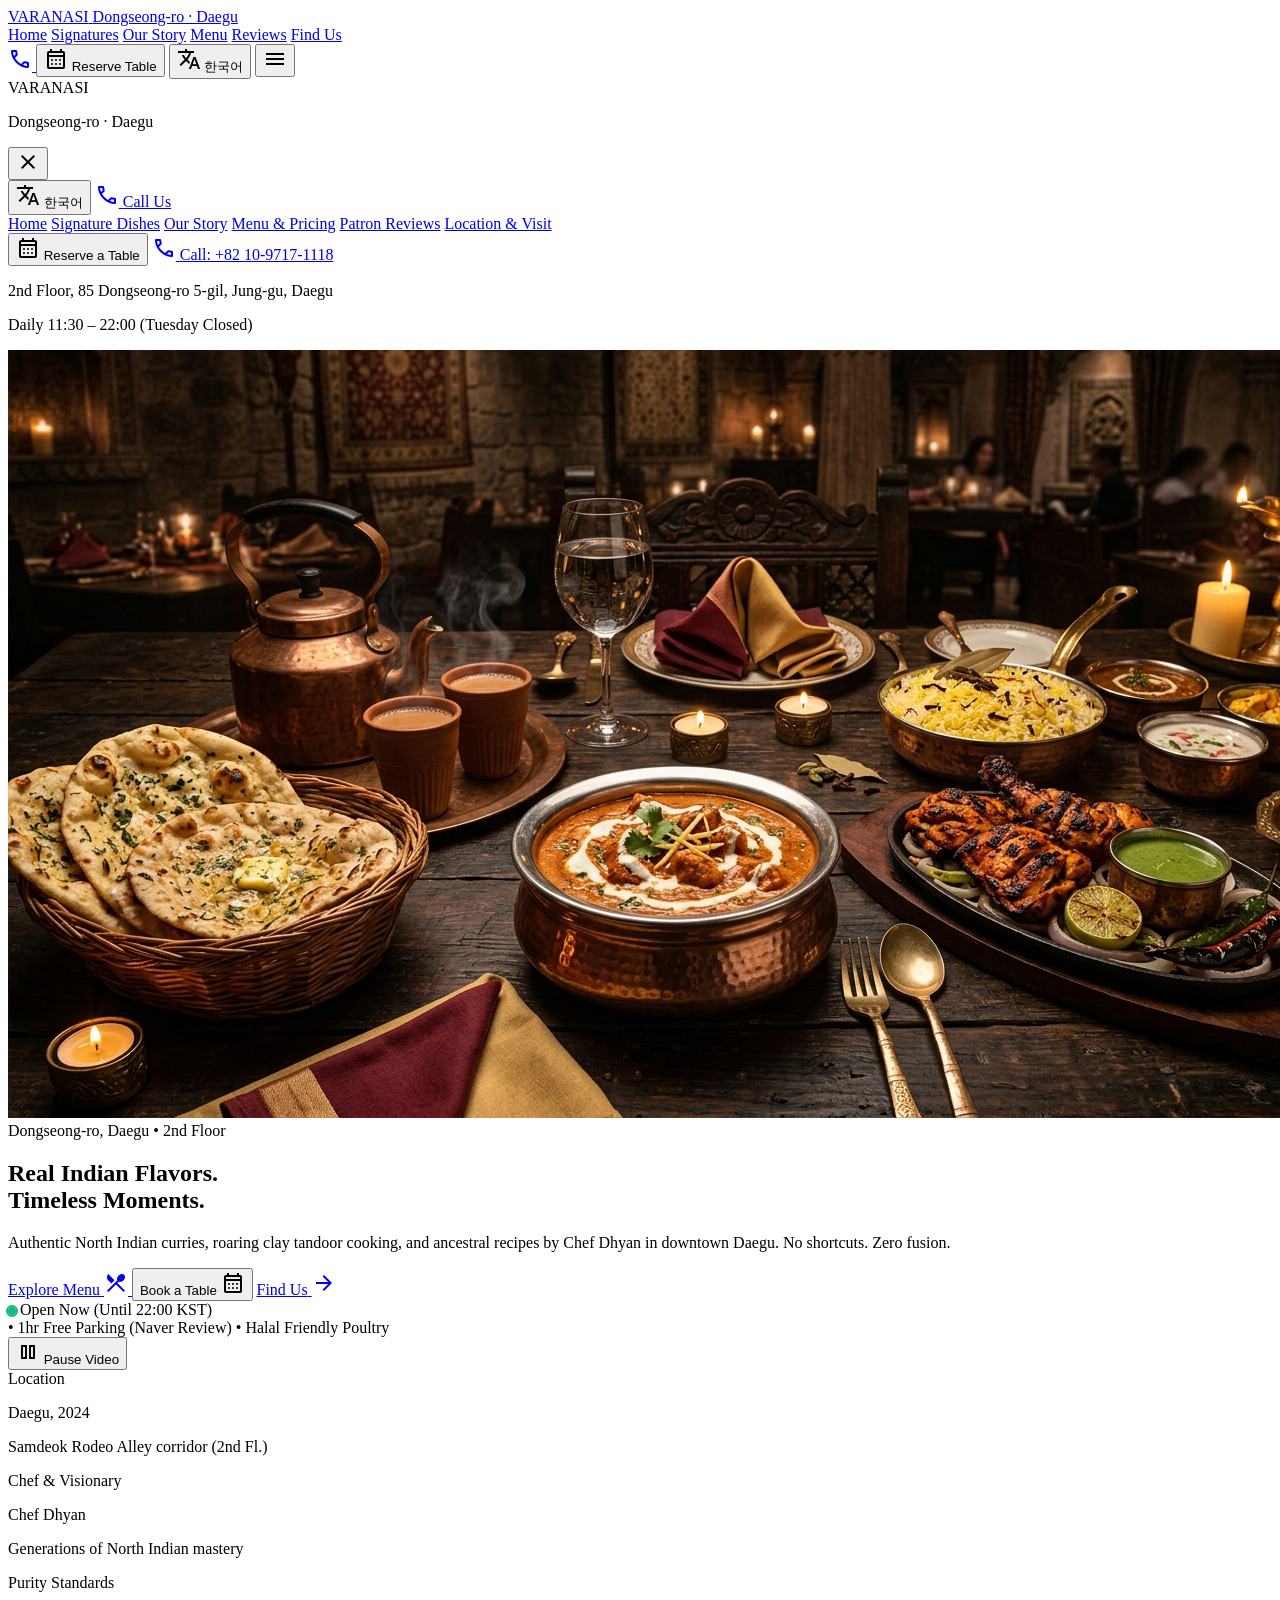
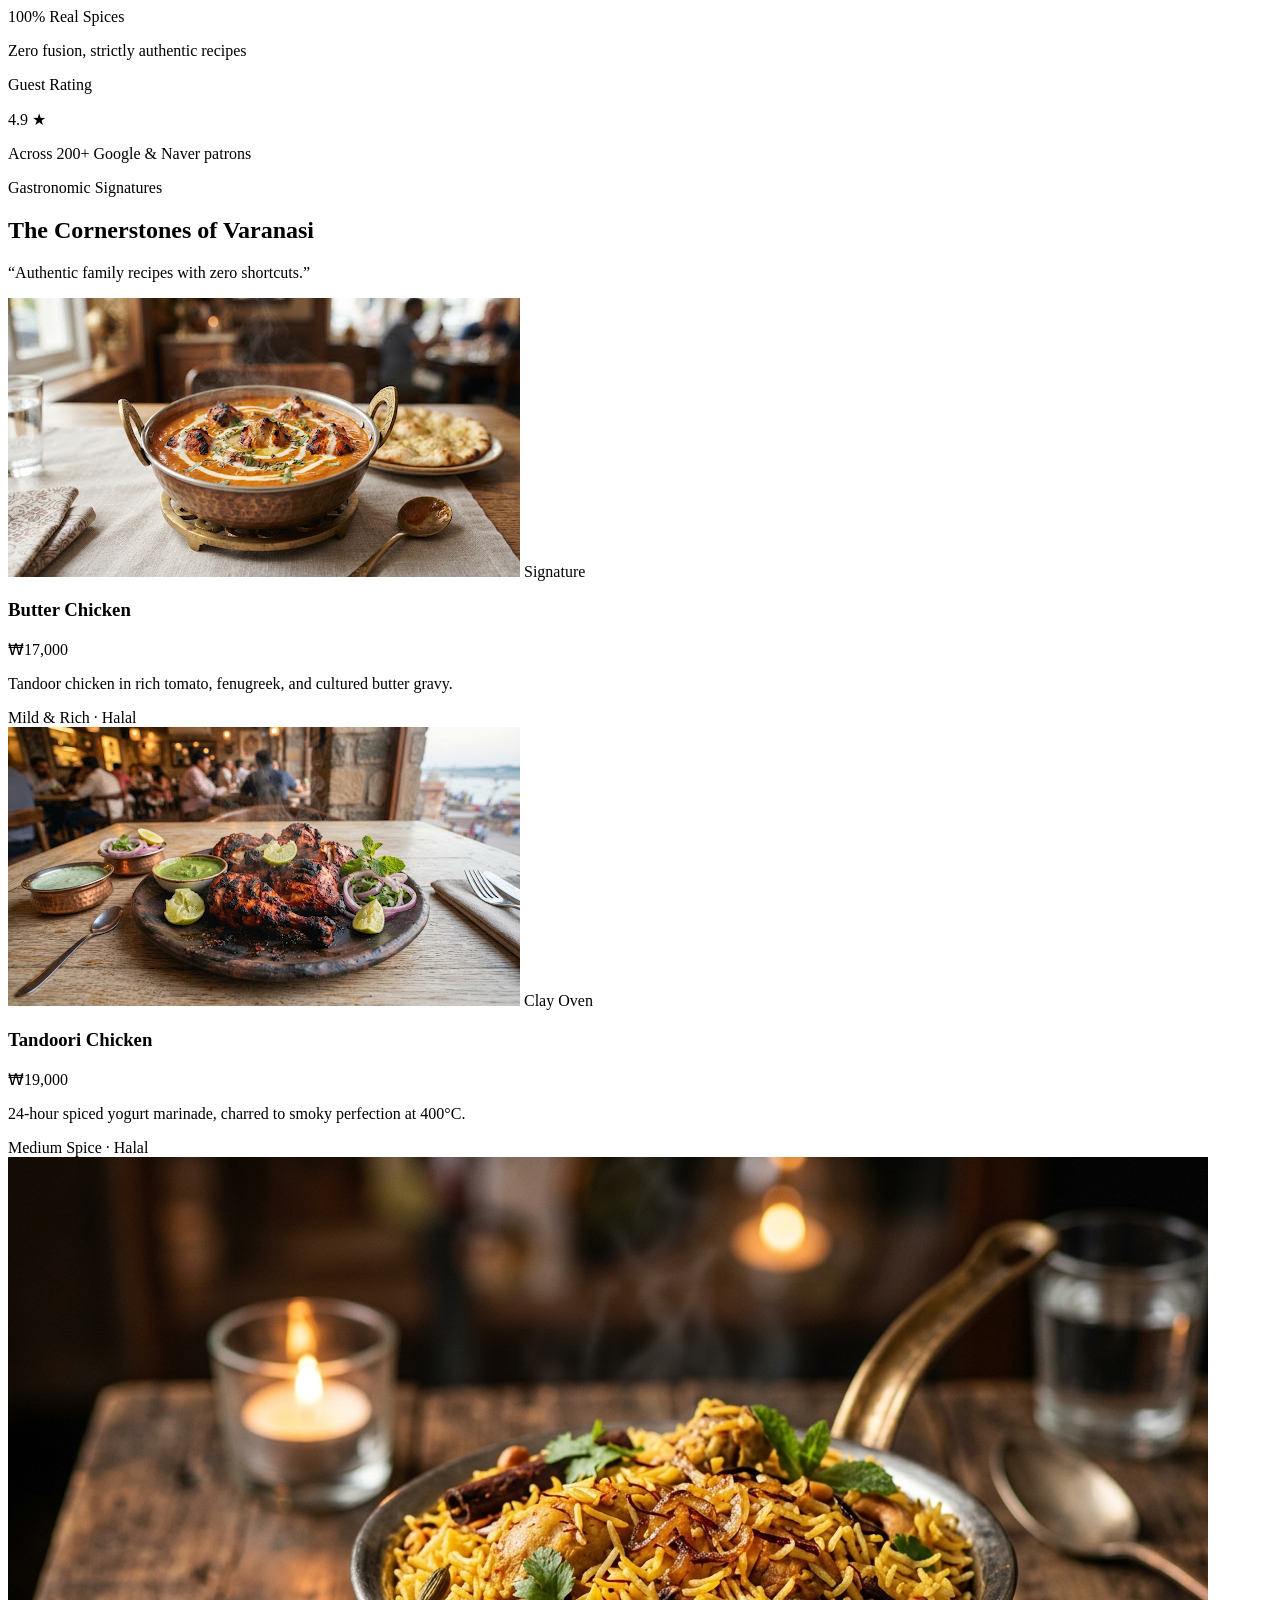
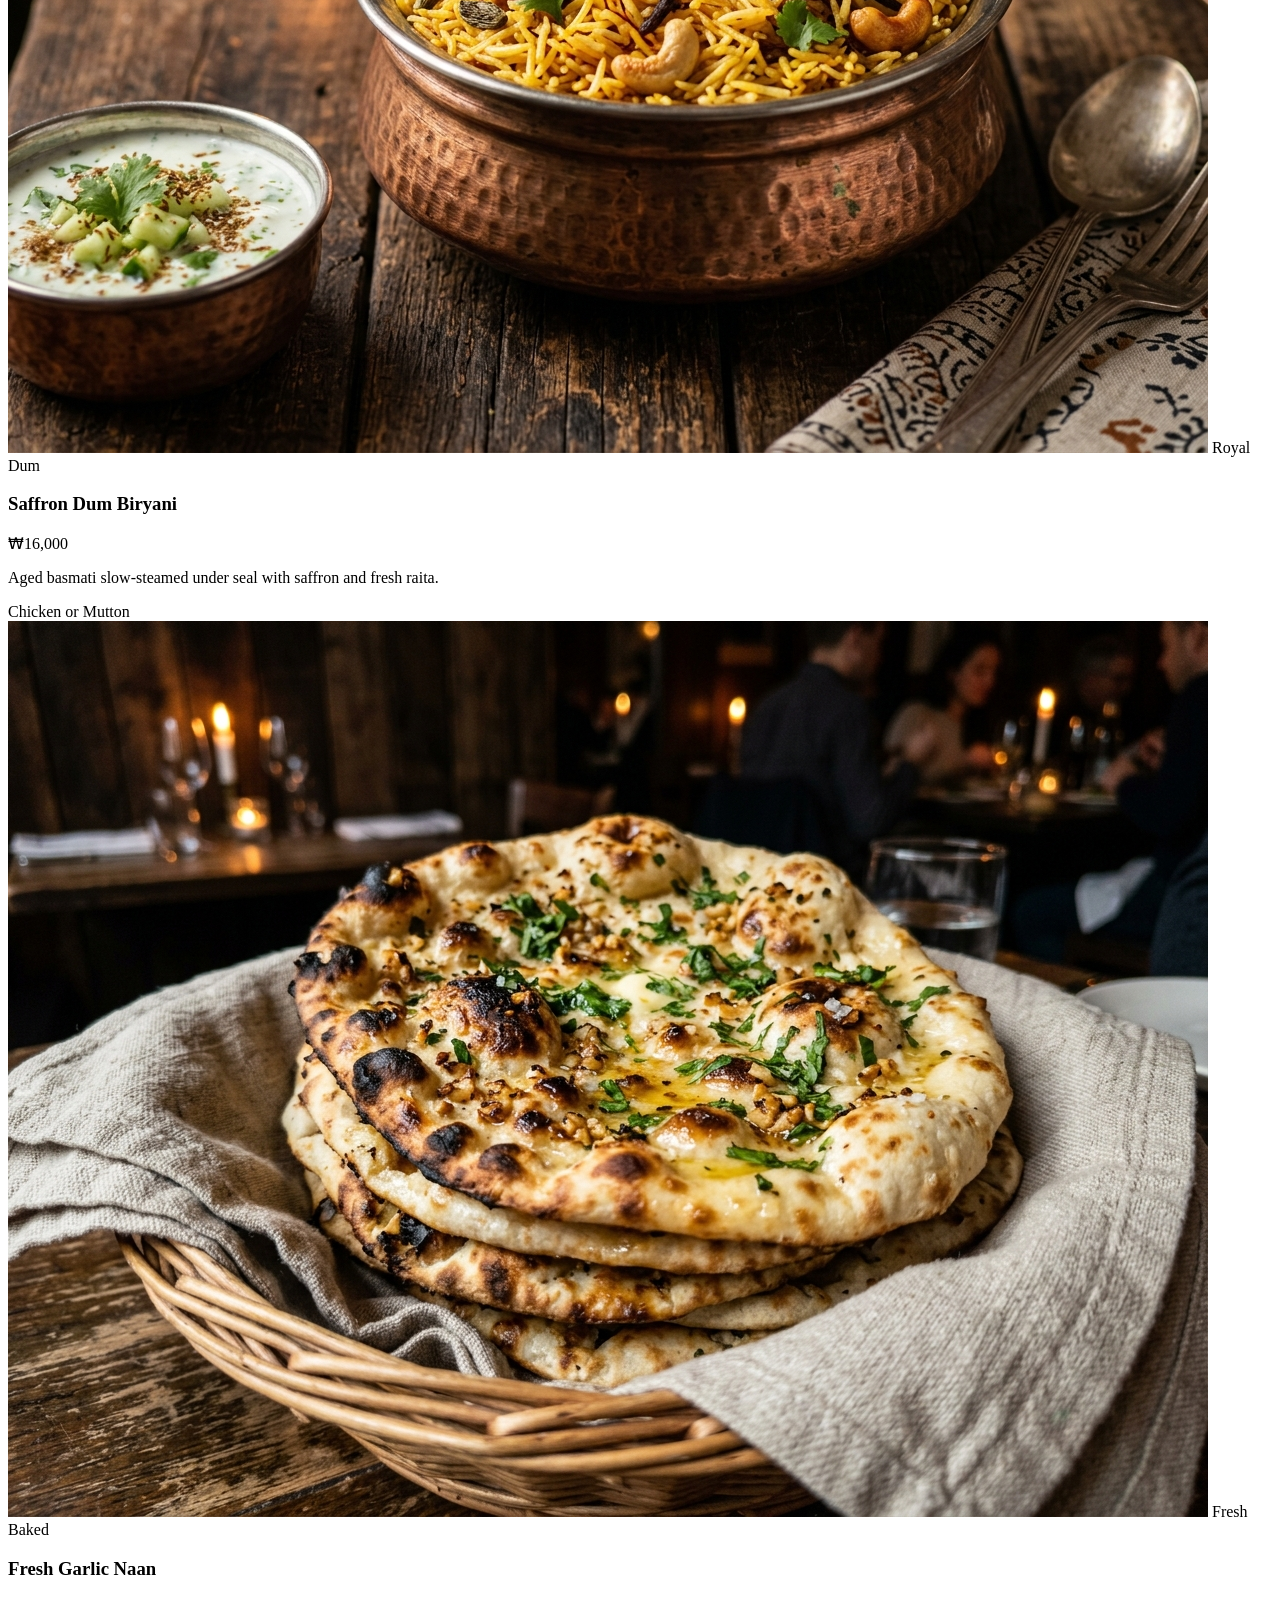
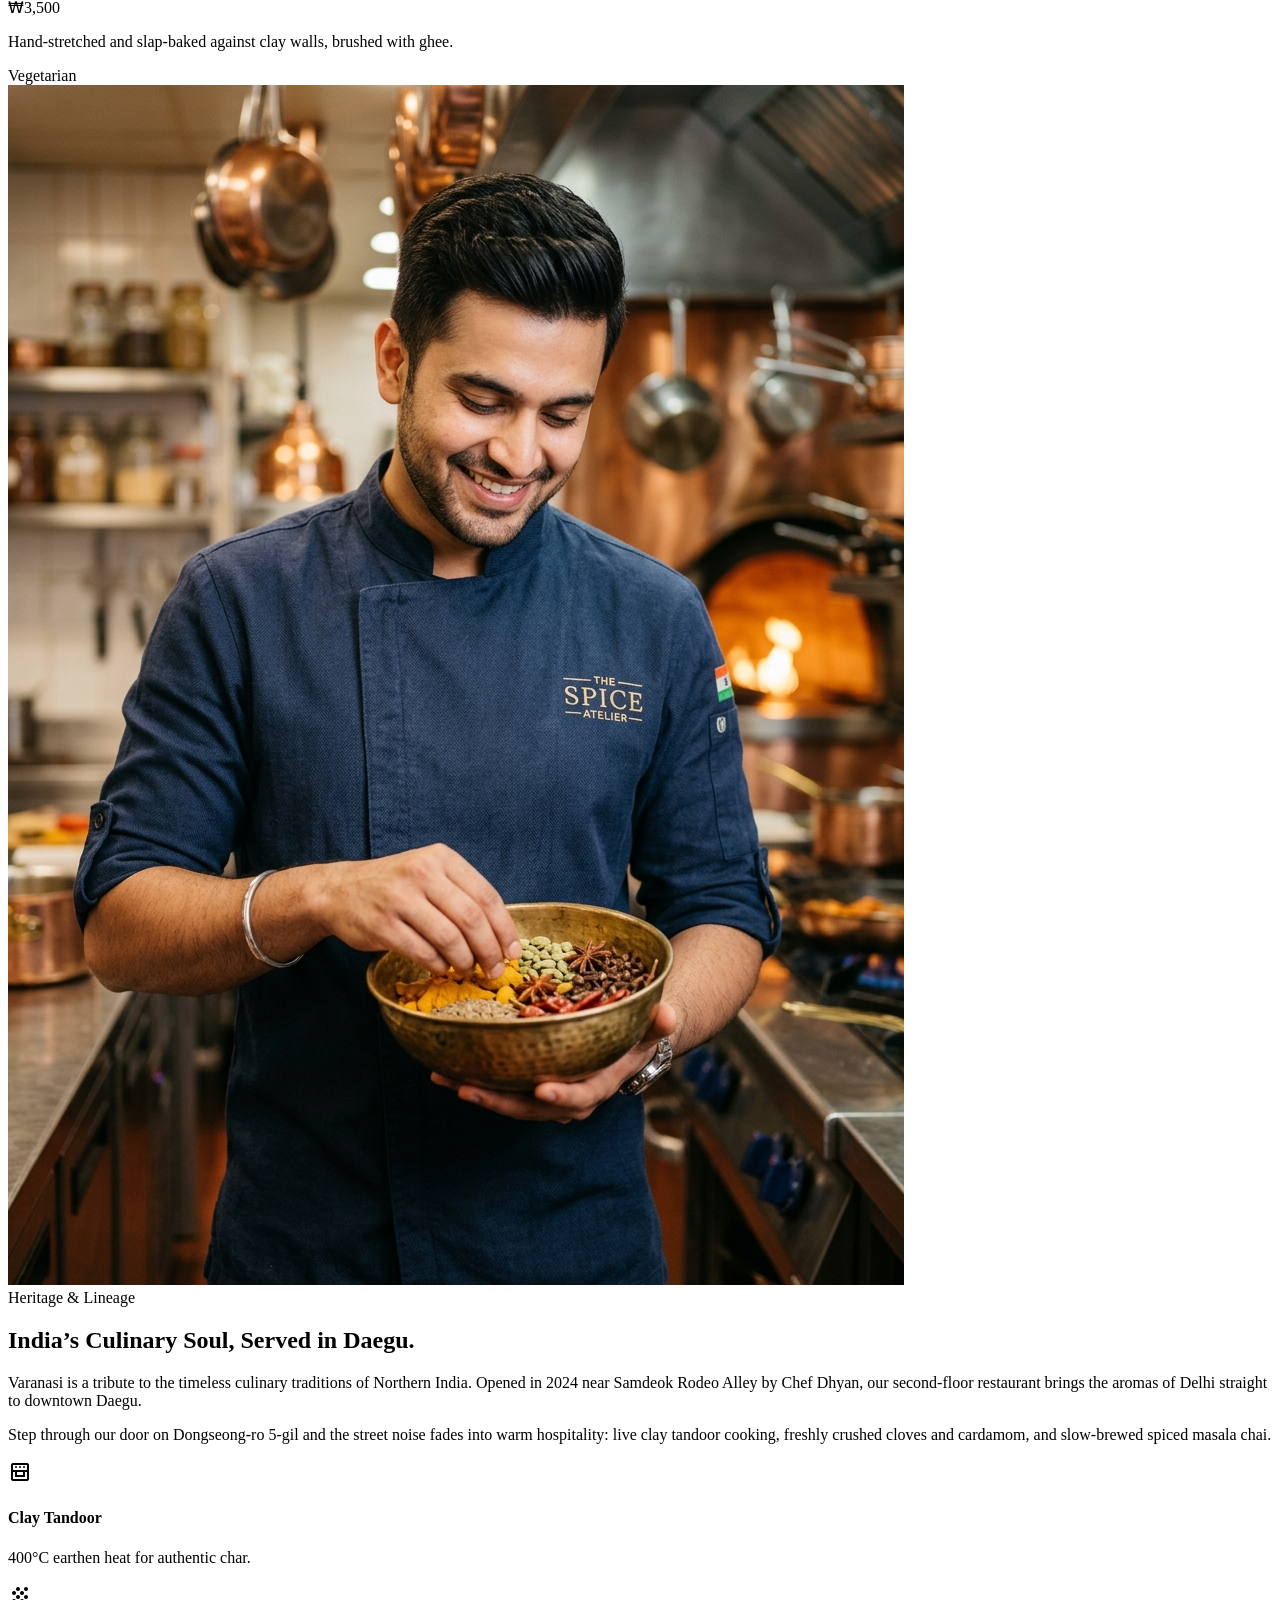
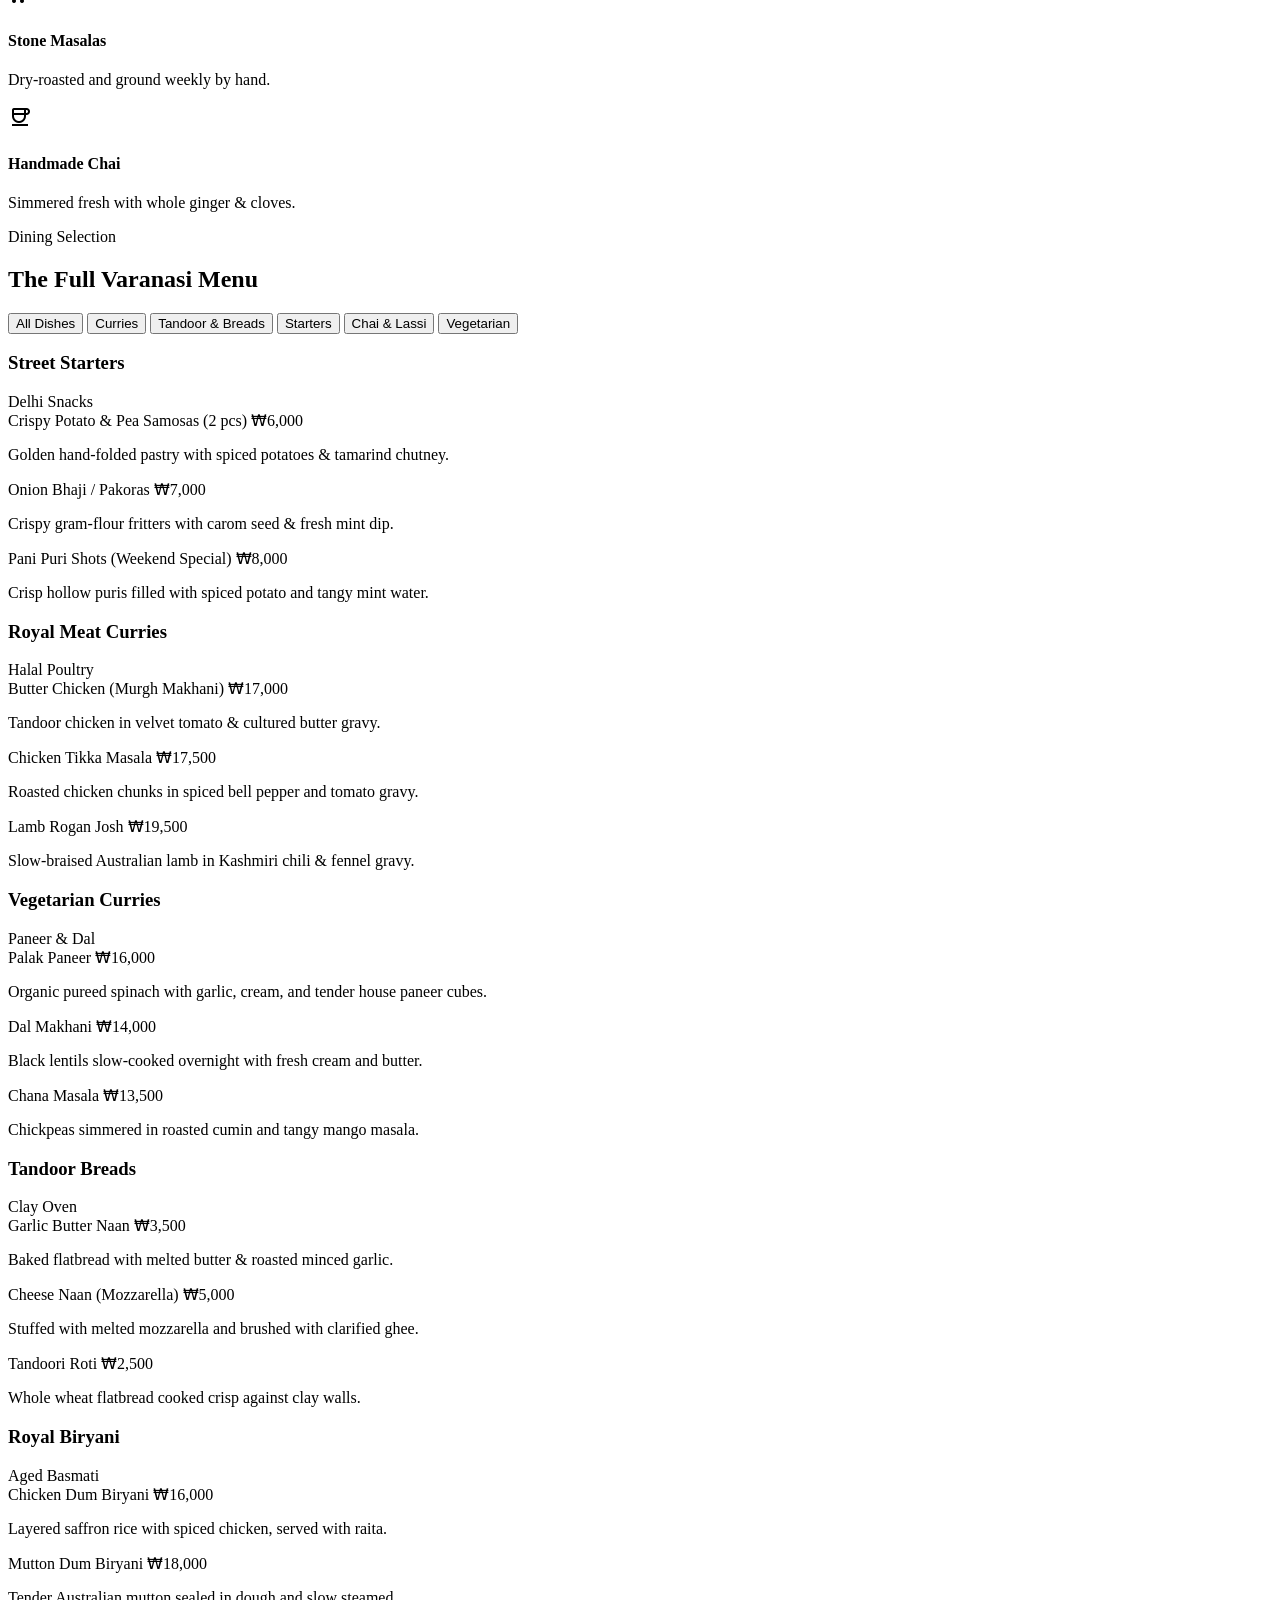
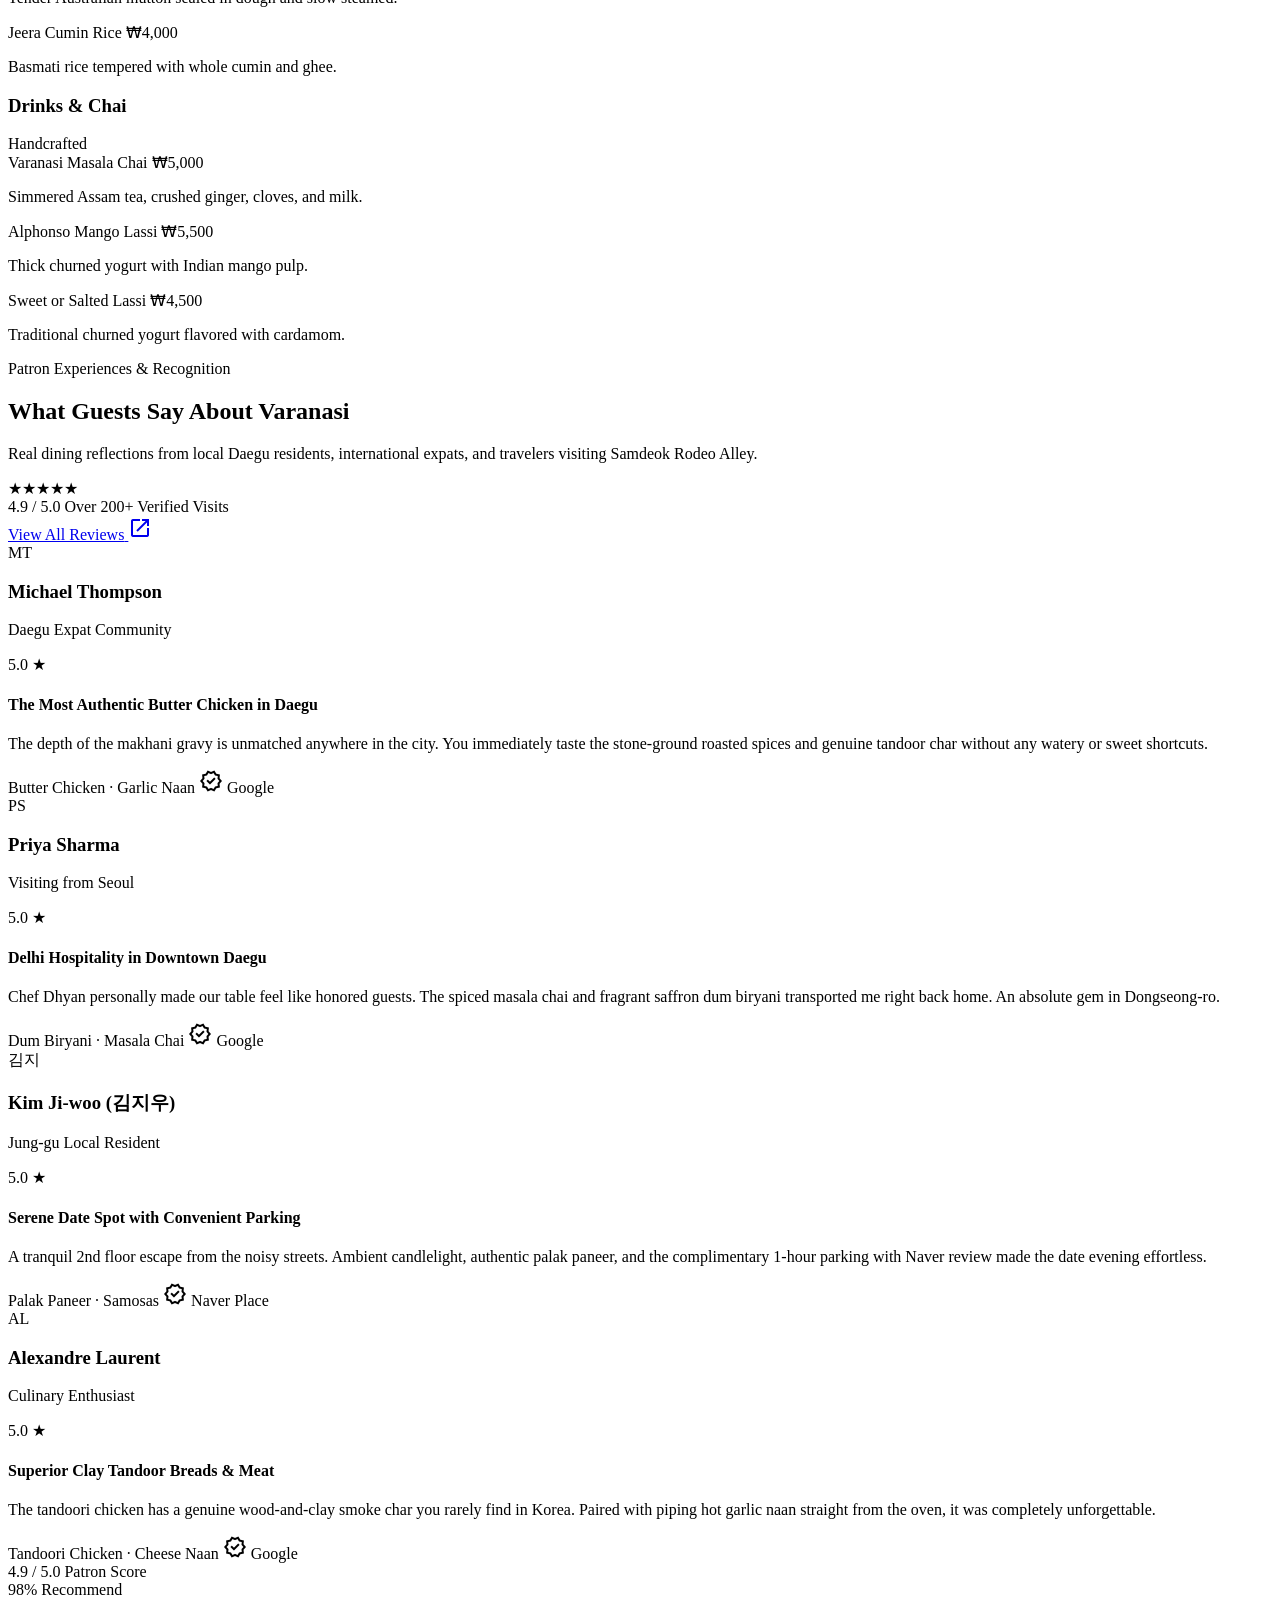
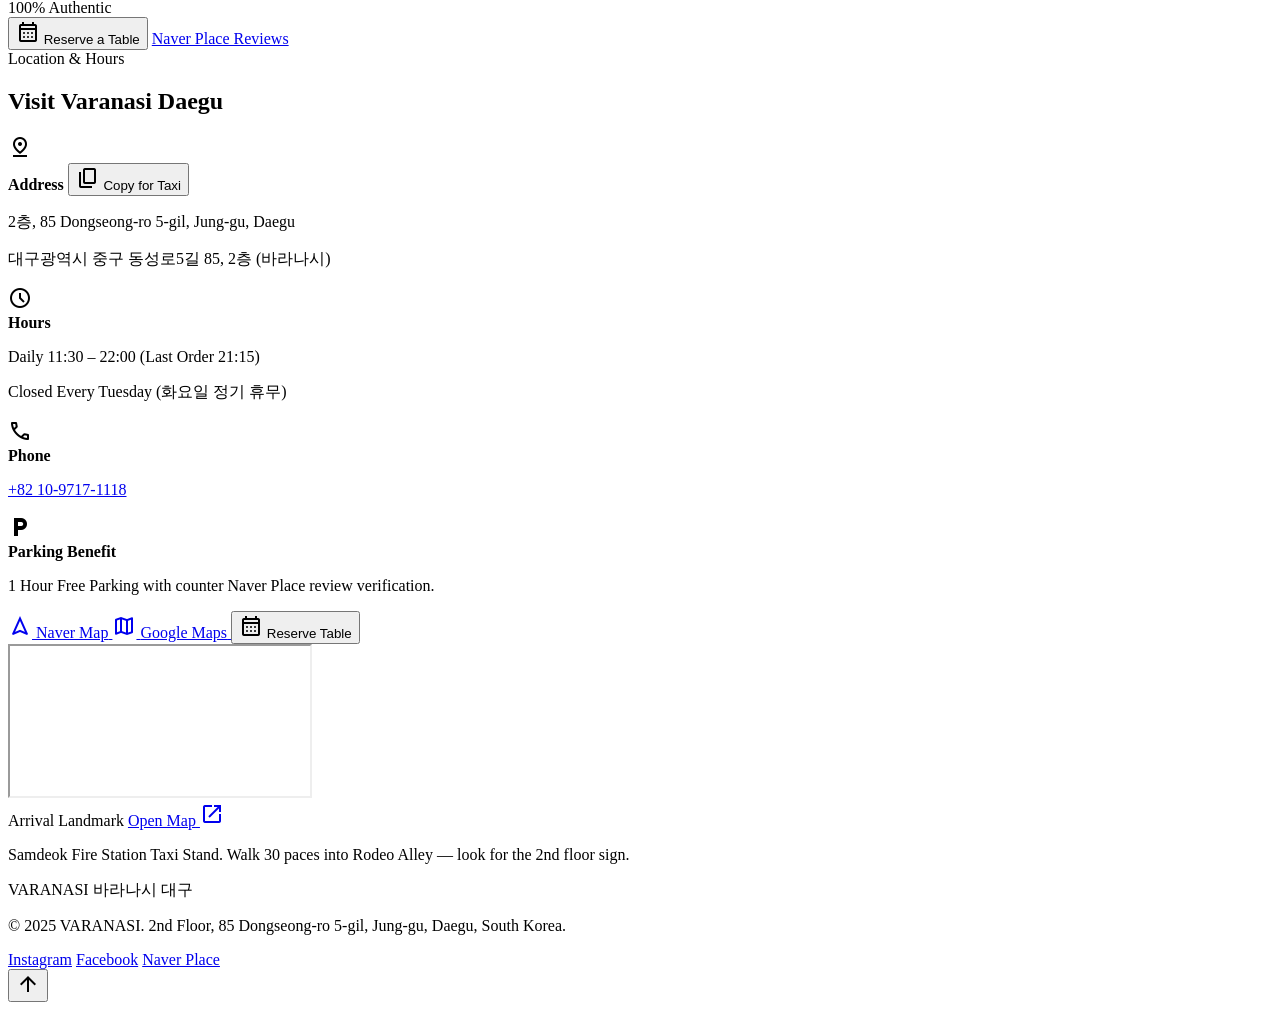
==== commit f3efaac3: "Optimize mobile header layout by moving Call and Language options into hamburger menu drawer" ====
--- a/index.html
+++ b/index.html
@@ -132,21 +132,24 @@
         <a class="font-body-md text-on-surface-variant hover:text-primary py-1 transition-colors" href="#visit-sanctuary" data-i18n="nav_find_us">Find Us</a>
       </nav>
 
-      <!-- Right Header Actions (Clean & Single Line) -->
+      <!-- Right Header Actions (Clean & Responsive: Desktop actions vs. Mobile Hamburger) -->
       <div class="flex items-center gap-2 sm:gap-3 shrink-0 whitespace-nowrap">
-        <a href="tel:01097171118" aria-label="Call +82 10-9717-1118" title="Call Varanasi: +82 10-9717-1118" data-i18n-aria="nav_call_aria" class="flex items-center justify-center w-10 h-10 min-w-[40px] min-h-[40px] rounded-full border border-sand-border bg-pure-cream hover:bg-surface-container text-primary hover:text-secondary shadow-xs transition-colors">
+        <!-- Call Button: Desktop only (lg:flex), accessible inside hamburger menu on mobile -->
+        <a href="tel:01097171118" aria-label="Call +82 10-9717-1118" title="Call Varanasi: +82 10-9717-1118" data-i18n-aria="nav_call_aria" class="hidden lg:flex items-center justify-center w-10 h-10 min-w-[40px] min-h-[40px] rounded-full border border-sand-border bg-pure-cream hover:bg-surface-container text-primary hover:text-secondary shadow-xs transition-colors">
           <span class="material-symbols-outlined text-[20px]">call</span>
         </a>
-        <button type="button" class="btn-open-reserve hidden sm:inline-flex items-center justify-center gap-1.5 bg-primary text-on-primary font-label-caps text-xs uppercase tracking-wider px-4 sm:px-5 py-2.5 min-h-[42px] rounded shadow-sm hover:bg-primary-container transition-all">
+        <!-- Reserve Table: Desktop only (lg:inline-flex) -->
+        <button type="button" class="btn-open-reserve hidden lg:inline-flex items-center justify-center gap-1.5 bg-primary text-on-primary font-label-caps text-xs uppercase tracking-wider px-4 sm:px-5 py-2.5 min-h-[42px] rounded shadow-sm hover:bg-primary-container transition-all">
           <span class="material-symbols-outlined text-[16px]">calendar_month</span>
           <span data-i18n="nav_reserve">Reserve Table</span>
         </button>
-        <!-- Language Toggle Button immediately to the right of Reservation button -->
-        <button id="lang-toggle-btn" type="button" aria-label="Switch language to Korean" class="inline-flex items-center justify-center gap-1.5 border border-sand-border bg-pure-cream hover:bg-surface-container text-primary font-label-caps text-xs px-3 sm:px-3.5 py-2 sm:py-2.5 min-h-[40px] sm:min-h-[42px] rounded shadow-xs transition-all font-semibold cursor-pointer">
+        <!-- Language Toggle: Desktop only (lg:inline-flex), accessible inside hamburger menu on mobile -->
+        <button id="lang-toggle-btn" type="button" aria-label="Switch language to Korean" class="hidden lg:inline-flex items-center justify-center gap-1.5 border border-sand-border bg-pure-cream hover:bg-surface-container text-primary font-label-caps text-xs px-3 sm:px-3.5 py-2 sm:py-2.5 min-h-[40px] sm:min-h-[42px] rounded shadow-xs transition-all font-semibold cursor-pointer">
           <span class="material-symbols-outlined text-[16px] text-secondary">translate</span>
           <span id="lang-toggle-text">한국어</span>
         </button>
-        <button id="mobile-menu-btn" type="button" aria-controls="mobile-drawer" aria-expanded="false" aria-label="Toggle navigation menu" class="lg:hidden flex items-center justify-center w-10 h-10 min-w-[40px] min-h-[40px] rounded-lg bg-pure-cream text-primary border border-sand-border hover:bg-surface-container focus:outline-none transition-colors">
+        <!-- Mobile Menu Hamburger Button: Visible on screens < lg -->
+        <button id="mobile-menu-btn" type="button" aria-controls="mobile-drawer" aria-expanded="false" aria-label="Toggle navigation menu" class="lg:hidden flex items-center justify-center w-11 h-11 min-w-[44px] min-h-[44px] rounded-lg bg-pure-cream text-primary border border-sand-border hover:bg-surface-container focus:outline-none transition-colors shadow-xs">
           <span class="material-symbols-outlined text-[24px]">menu</span>
         </button>
       </div>
@@ -171,7 +174,21 @@
         </button>
       </div>
 
-      <nav class="flex flex-col py-5 space-y-1">
+      <!-- Mobile Quick Actions: Language Toggle & Quick Call -->
+      <div class="grid grid-cols-2 gap-2.5 pt-4 pb-2 border-b border-sand-border/70">
+        <!-- Mobile Drawer Language Toggle -->
+        <button id="mobile-lang-toggle-btn" type="button" aria-label="Switch language to Korean" class="w-full min-h-[44px] flex items-center justify-center gap-2 bg-pure-cream border border-sand-border text-primary py-2 px-3 rounded-xl font-label-caps text-xs uppercase tracking-wider hover:bg-surface-container transition-all font-semibold shadow-xs">
+          <span class="material-symbols-outlined text-[18px] text-secondary">translate</span>
+          <span id="mobile-lang-toggle-text">한국어</span>
+        </button>
+        <!-- Mobile Quick Call -->
+        <a href="tel:01097171118" aria-label="Call Varanasi: +82 10-9717-1118" data-i18n-aria="nav_call_aria" class="w-full min-h-[44px] flex items-center justify-center gap-2 bg-pure-cream border border-sand-border text-primary py-2 px-3 rounded-xl font-label-caps text-xs uppercase tracking-wider hover:bg-surface-container transition-all font-semibold shadow-xs">
+          <span class="material-symbols-outlined text-[18px] text-secondary">call</span>
+          <span data-i18n="drawer_quick_call">Call Us</span>
+        </a>
+      </div>
+
+      <nav class="flex flex-col py-4 space-y-1">
         <a class="nav-drawer-link text-lg sm:text-xl font-headline-sm text-primary hover:text-secondary py-3 px-2 border-b border-sand-border/30 rounded-md transition-colors min-h-[44px] flex items-center" href="#top" data-i18n="drawer_home">Home</a>
         <a class="nav-drawer-link text-lg sm:text-xl font-headline-sm text-primary hover:text-secondary py-3 px-2 border-b border-sand-border/30 rounded-md transition-colors min-h-[44px] flex items-center" href="#signature-experience" data-i18n="drawer_signatures">Signature Dishes</a>
         <a class="nav-drawer-link text-lg sm:text-xl font-headline-sm text-primary hover:text-secondary py-3 px-2 border-b border-sand-border/30 rounded-md transition-colors min-h-[44px] flex items-center" href="#our-story" data-i18n="drawer_story">Our Story</a>
@@ -180,21 +197,16 @@
         <a class="nav-drawer-link text-lg sm:text-xl font-headline-sm text-primary hover:text-secondary py-3 px-2 border-b border-sand-border/30 rounded-md transition-colors min-h-[44px] flex items-center" href="#visit-sanctuary" data-i18n="drawer_location">Location &amp; Visit</a>
       </nav>
 
-      <div class="mt-auto pt-6 space-y-3 border-t border-sand-border">
-        <!-- Mobile Drawer Language Toggle -->
-        <button id="mobile-lang-toggle-btn" type="button" aria-label="Switch language to Korean" class="w-full min-h-[46px] flex items-center justify-center gap-2 bg-pure-cream border border-sand-border text-primary py-2.5 px-4 rounded-xl font-label-caps text-xs uppercase tracking-wider hover:bg-surface-container transition-all font-semibold shadow-xs">
-          <span class="material-symbols-outlined text-[18px] text-secondary">translate</span>
-          <span id="mobile-lang-toggle-text">한국어</span>
-        </button>
+      <div class="mt-auto pt-5 space-y-2.5 border-t border-sand-border">
         <button type="button" class="btn-open-reserve w-full min-h-[48px] flex items-center justify-center gap-2 bg-primary text-on-primary py-3 px-4 rounded-xl font-label-caps uppercase text-xs tracking-wider shadow-md hover:bg-primary-container transition-all">
           <span class="material-symbols-outlined text-[18px]">calendar_month</span>
           <span data-i18n="drawer_reserve">Reserve a Table</span>
         </button>
-        <a href="tel:01097171118" class="w-full min-h-[48px] flex items-center justify-center gap-2 bg-pure-cream border border-sand-border text-primary py-3 px-4 rounded-xl font-label-caps uppercase text-xs tracking-wider hover:bg-surface-container transition-all">
+        <a href="tel:01097171118" class="w-full min-h-[46px] flex items-center justify-center gap-2 bg-pure-cream border border-sand-border text-primary py-2.5 px-4 rounded-xl font-label-caps uppercase text-xs tracking-wider hover:bg-surface-container transition-all">
           <span class="material-symbols-outlined text-[18px]">call</span>
           <span data-i18n="drawer_call">Call: +82 10-9717-1118</span>
         </a>
-        <div class="text-center text-[11px] text-charcoal-muted pt-2 space-y-0.5">
+        <div class="text-center text-[11px] text-charcoal-muted pt-1 space-y-0.5">
           <p class="font-medium text-primary" data-i18n="drawer_address">2nd Floor, 85 Dongseong-ro 5-gil, Jung-gu, Daegu</p>
           <p data-i18n="drawer_hours">Daily 11:30 – 22:00 (Tuesday Closed)</p>
         </div>
